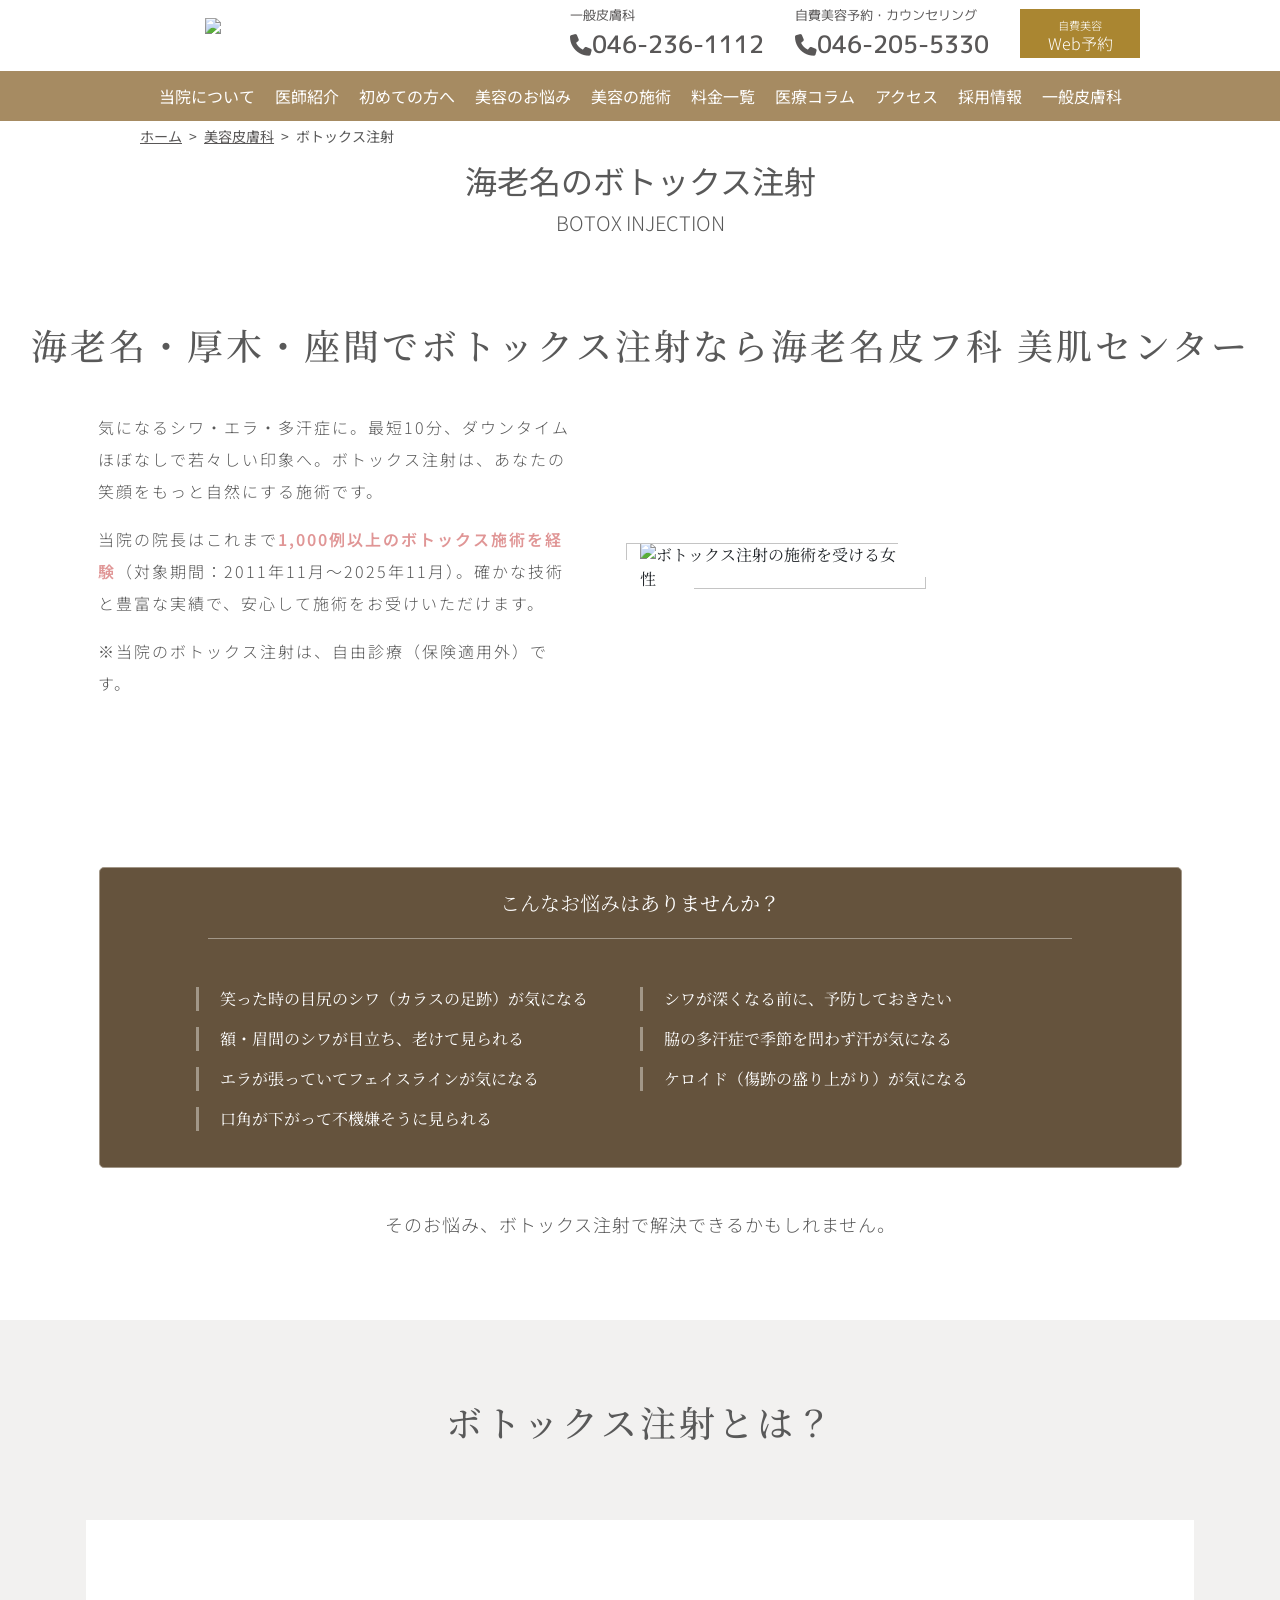
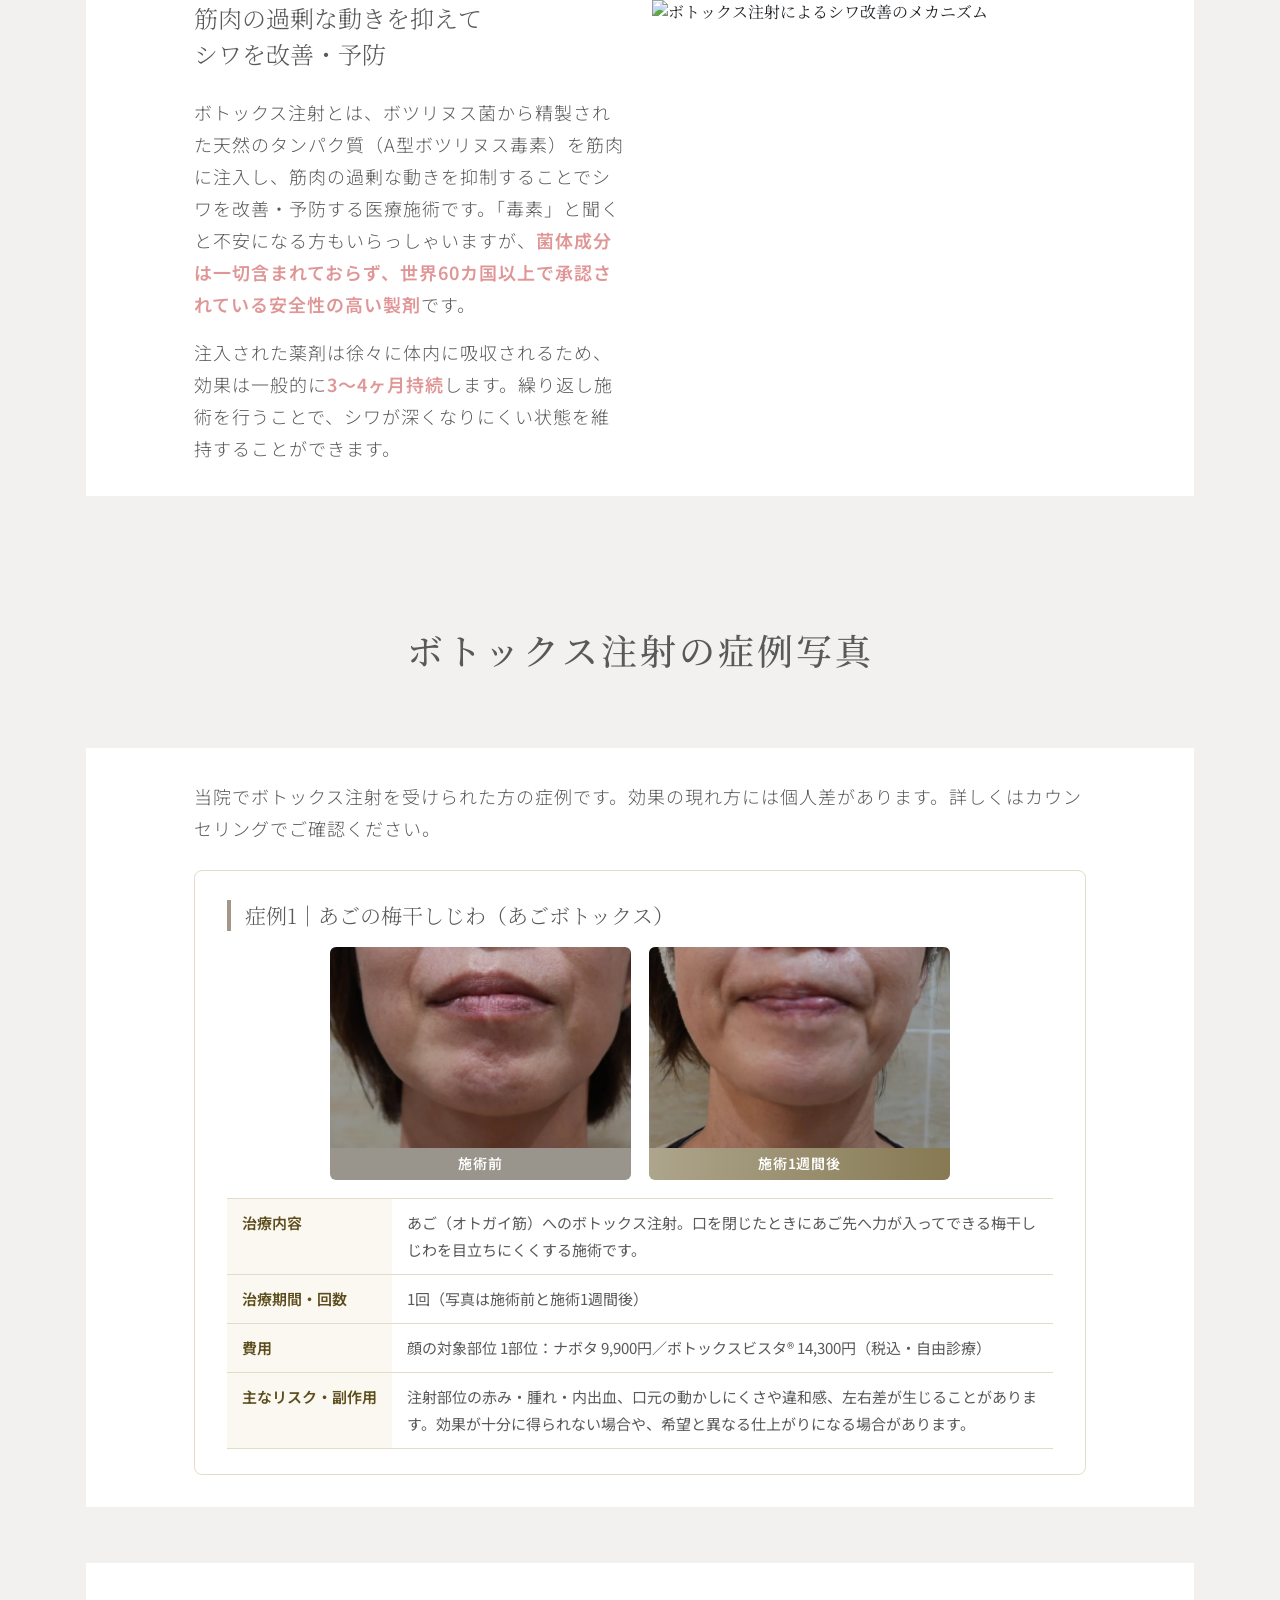
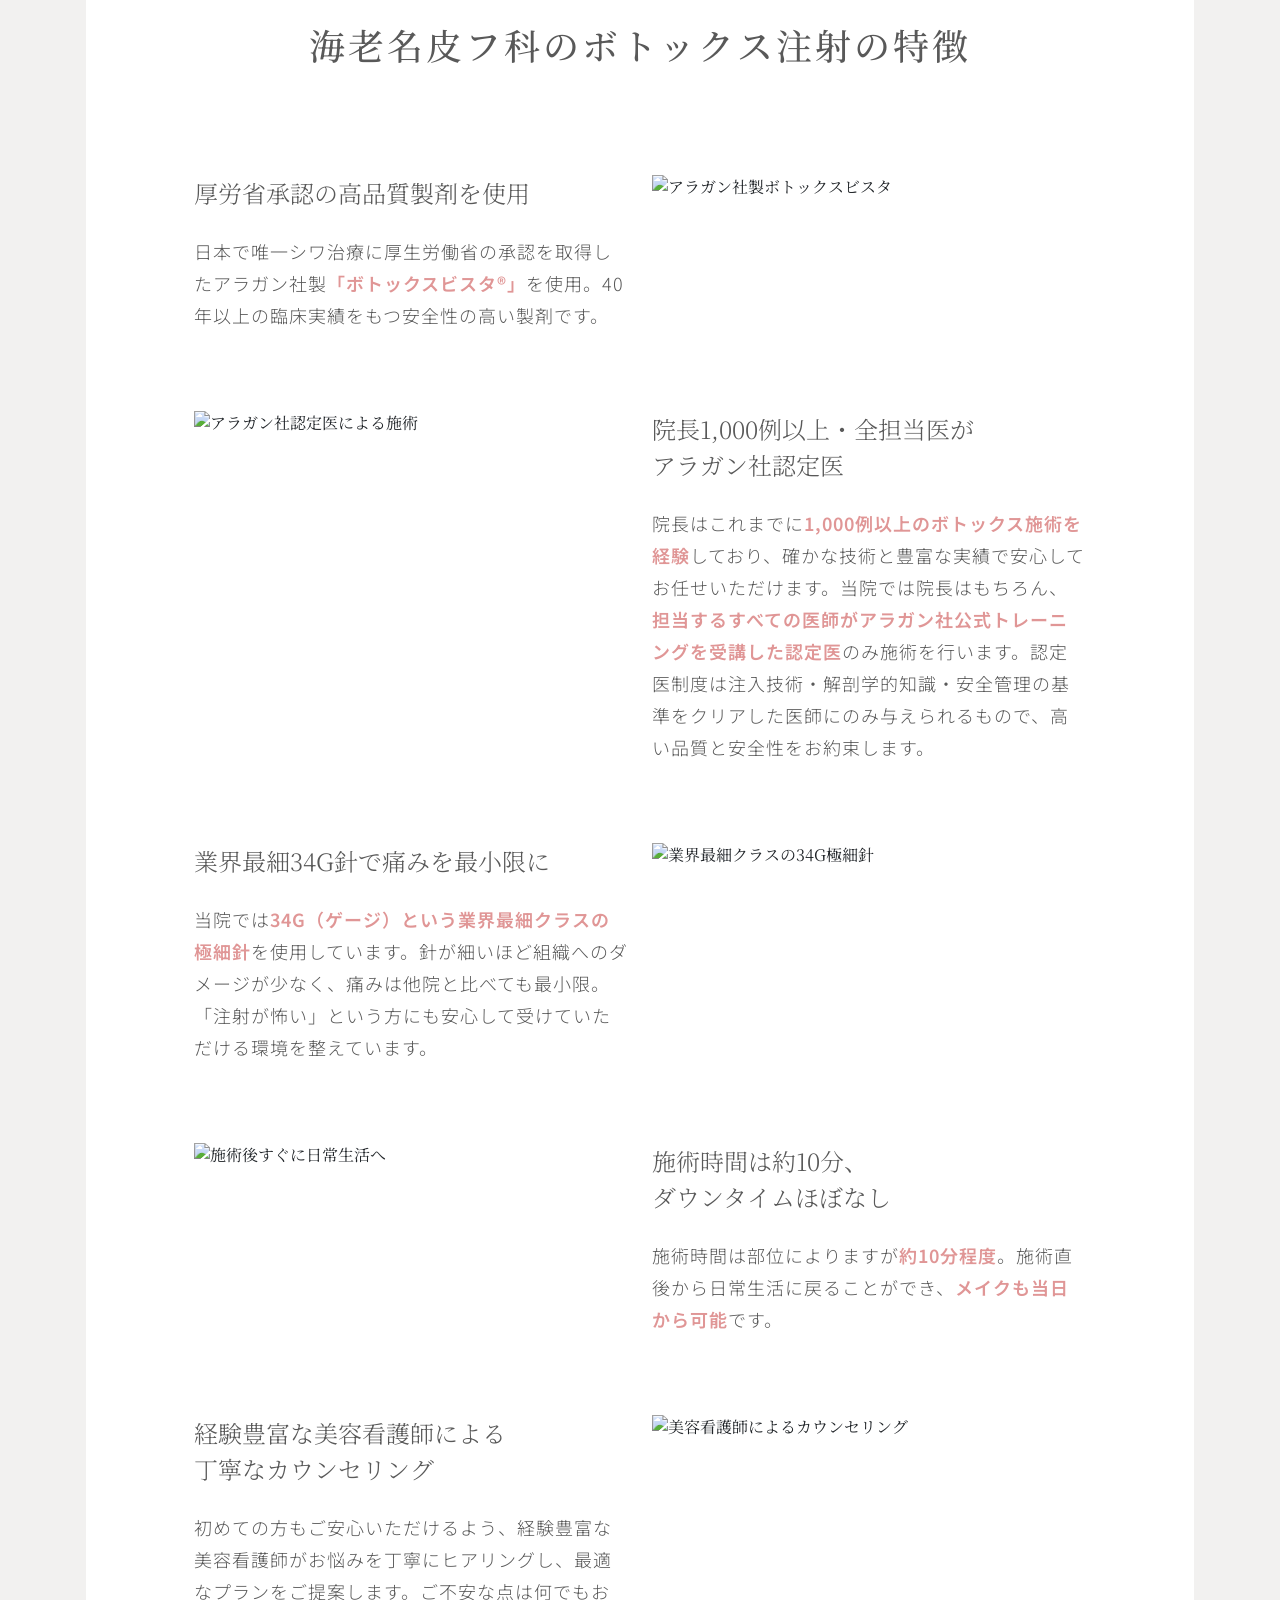
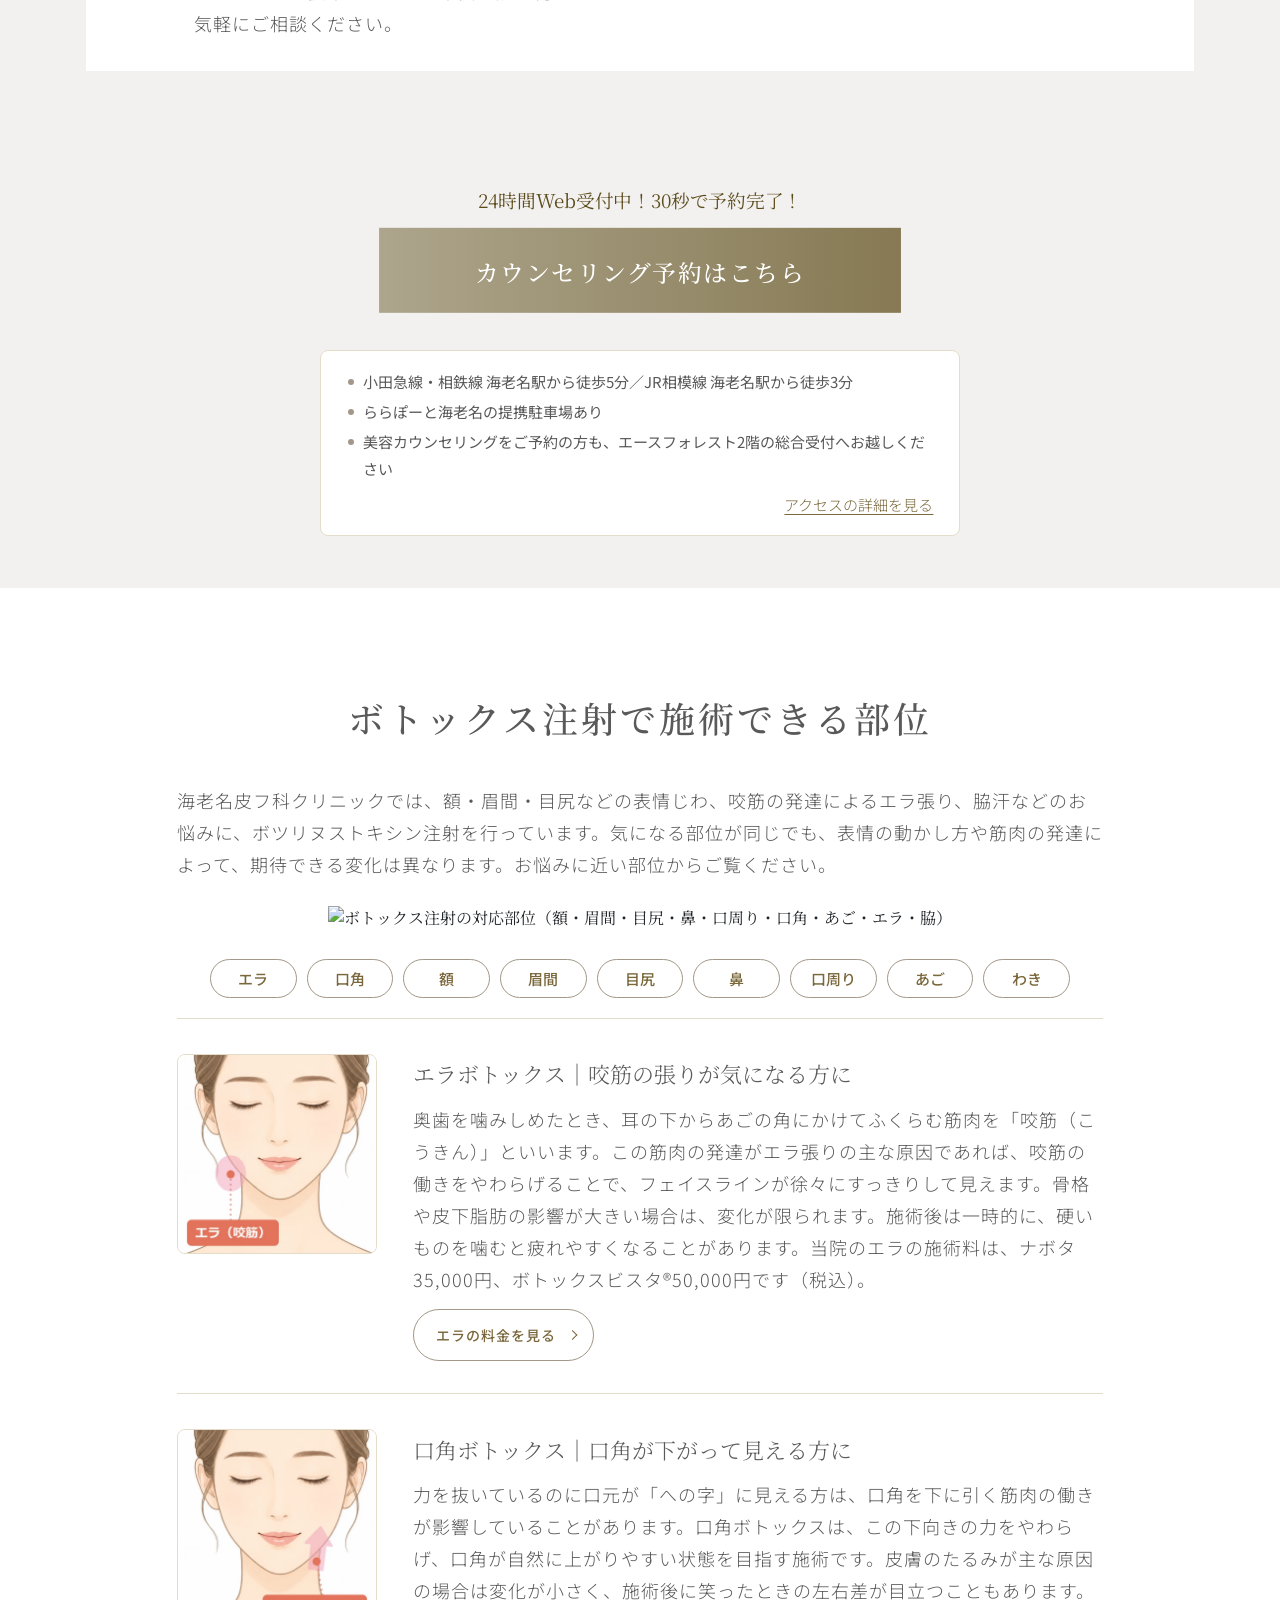
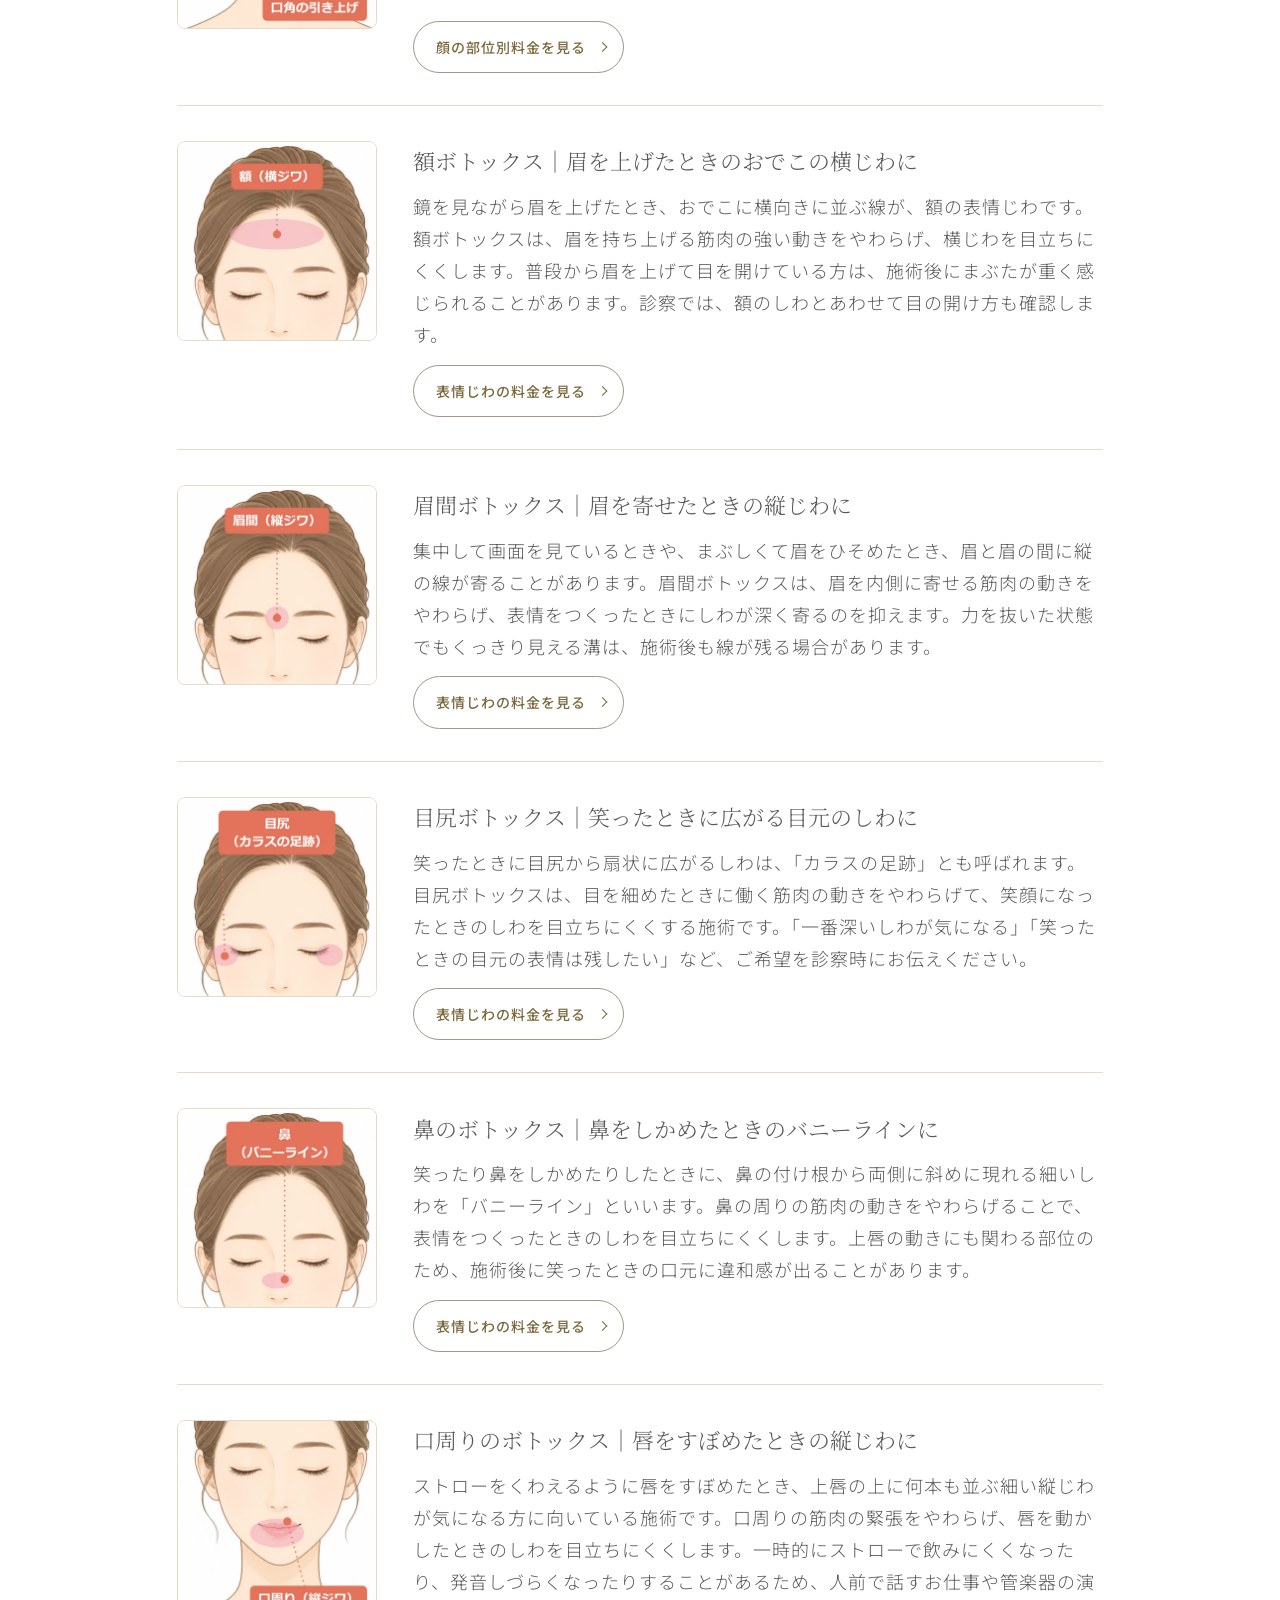
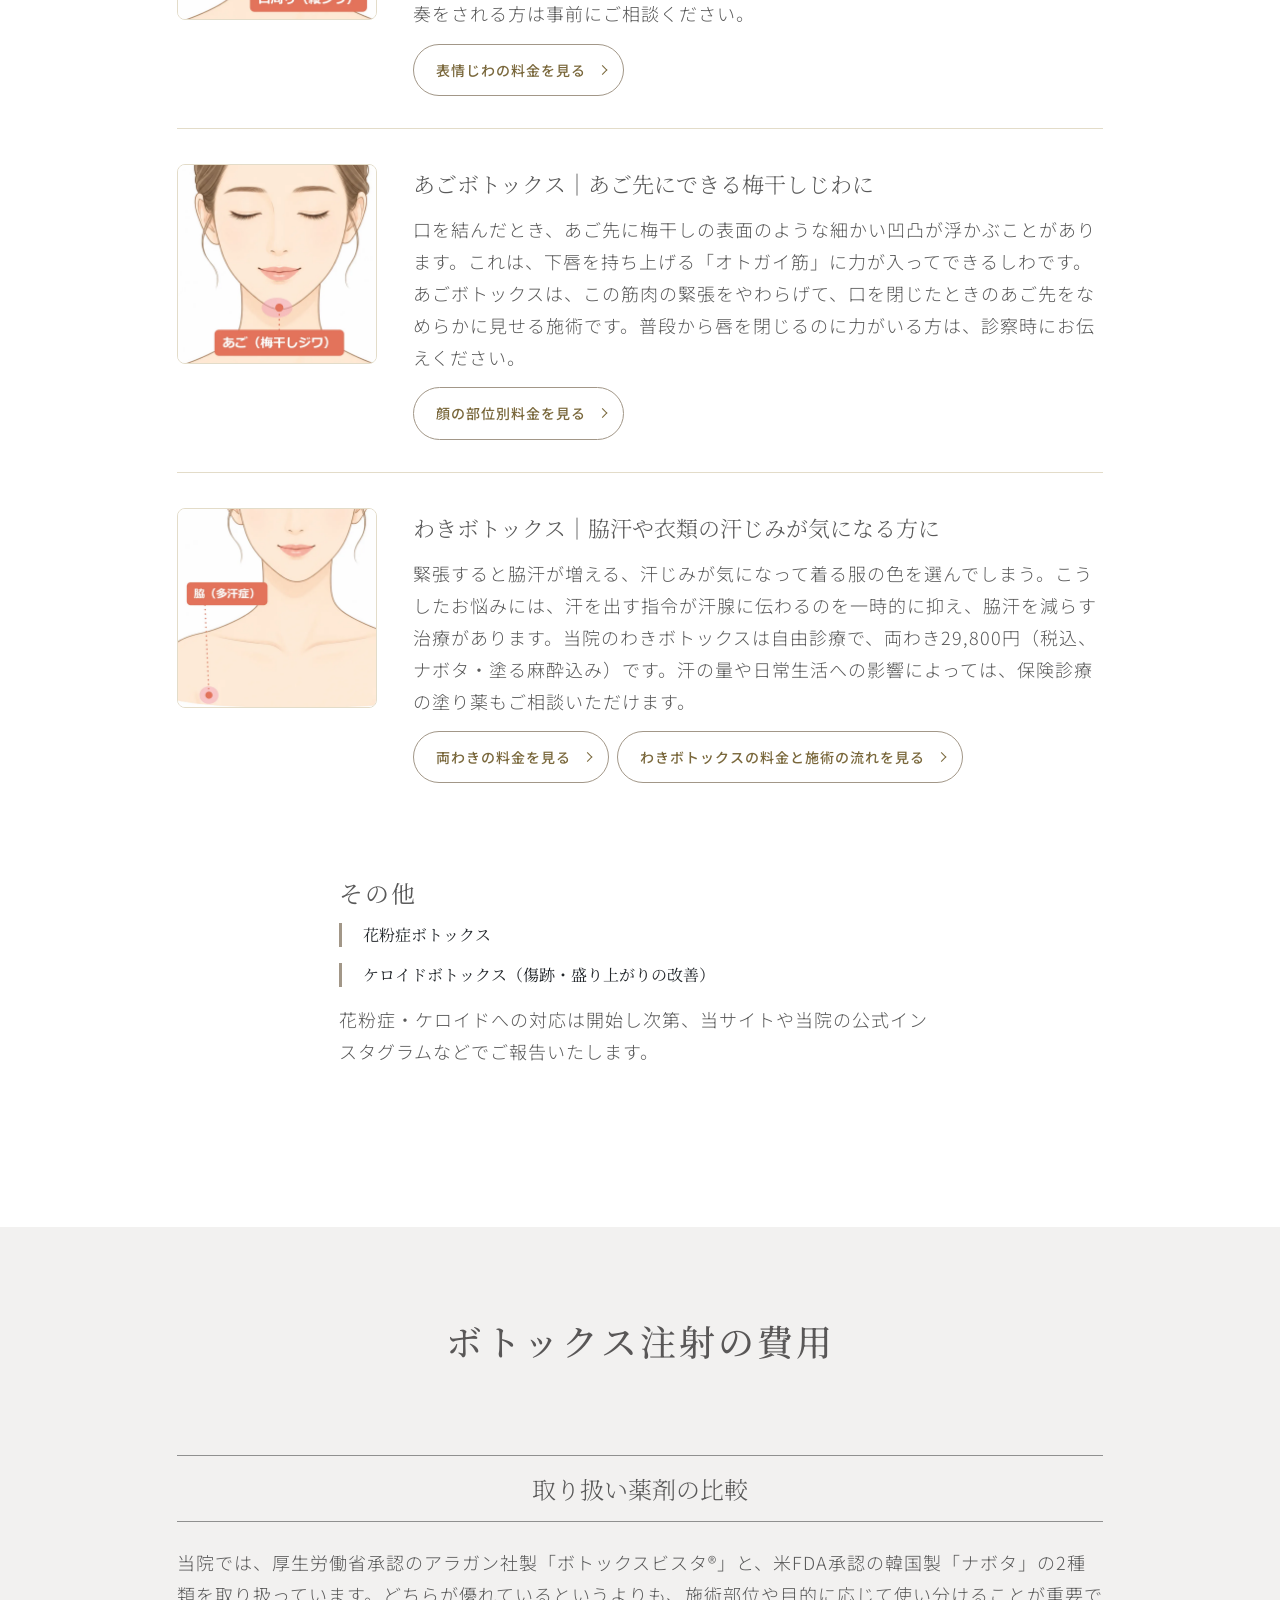
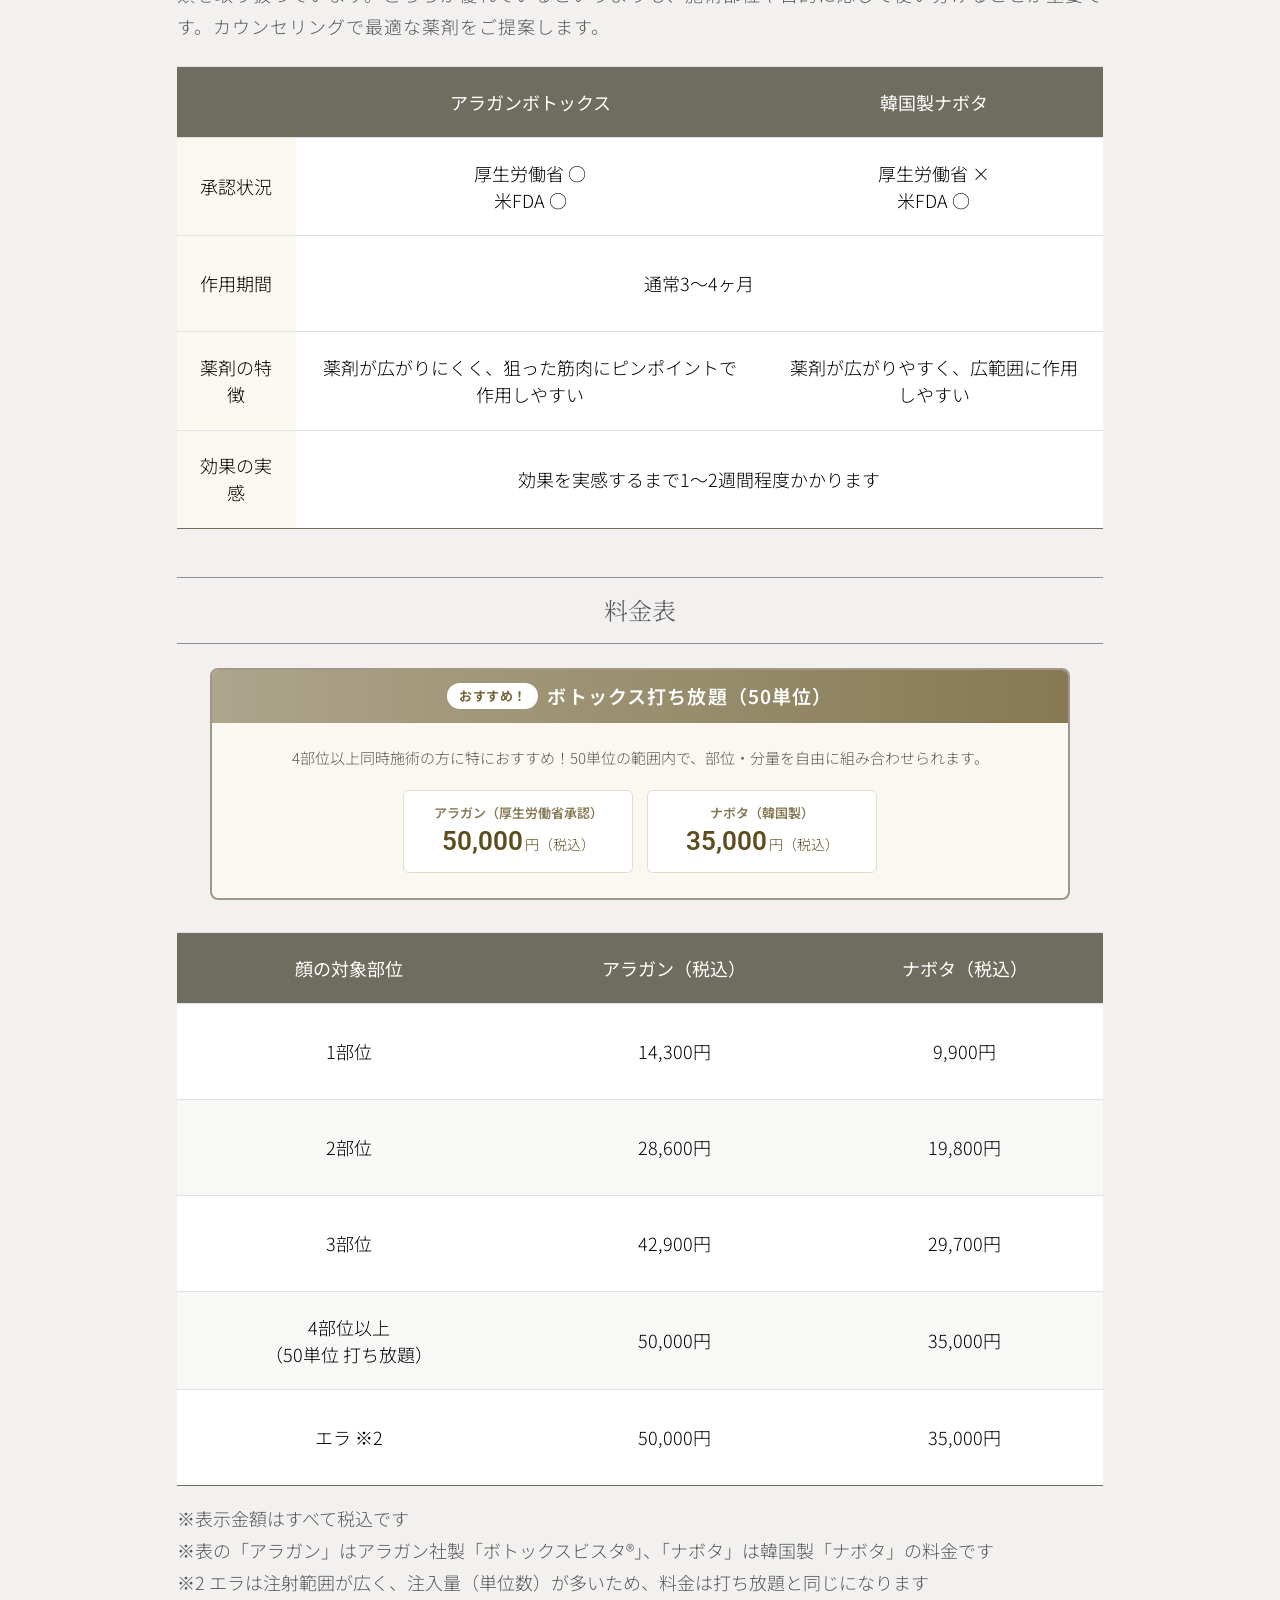
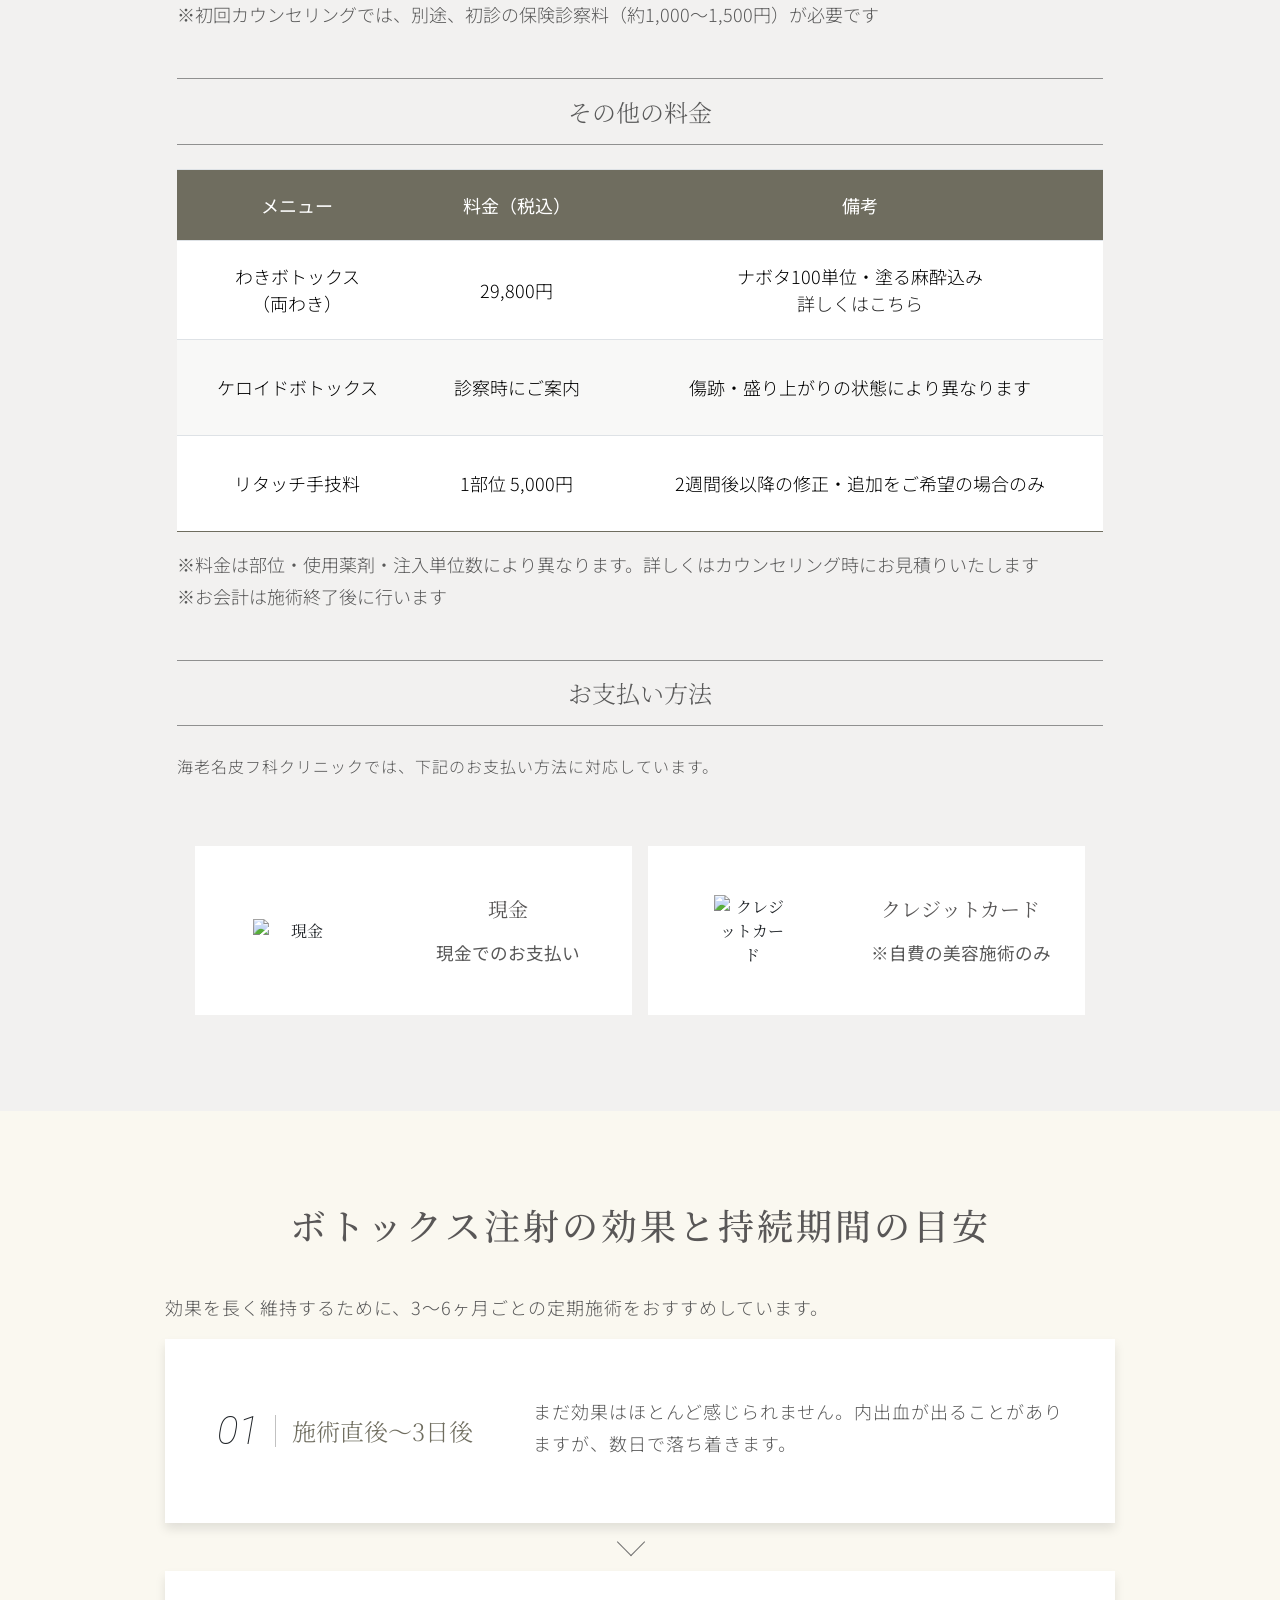
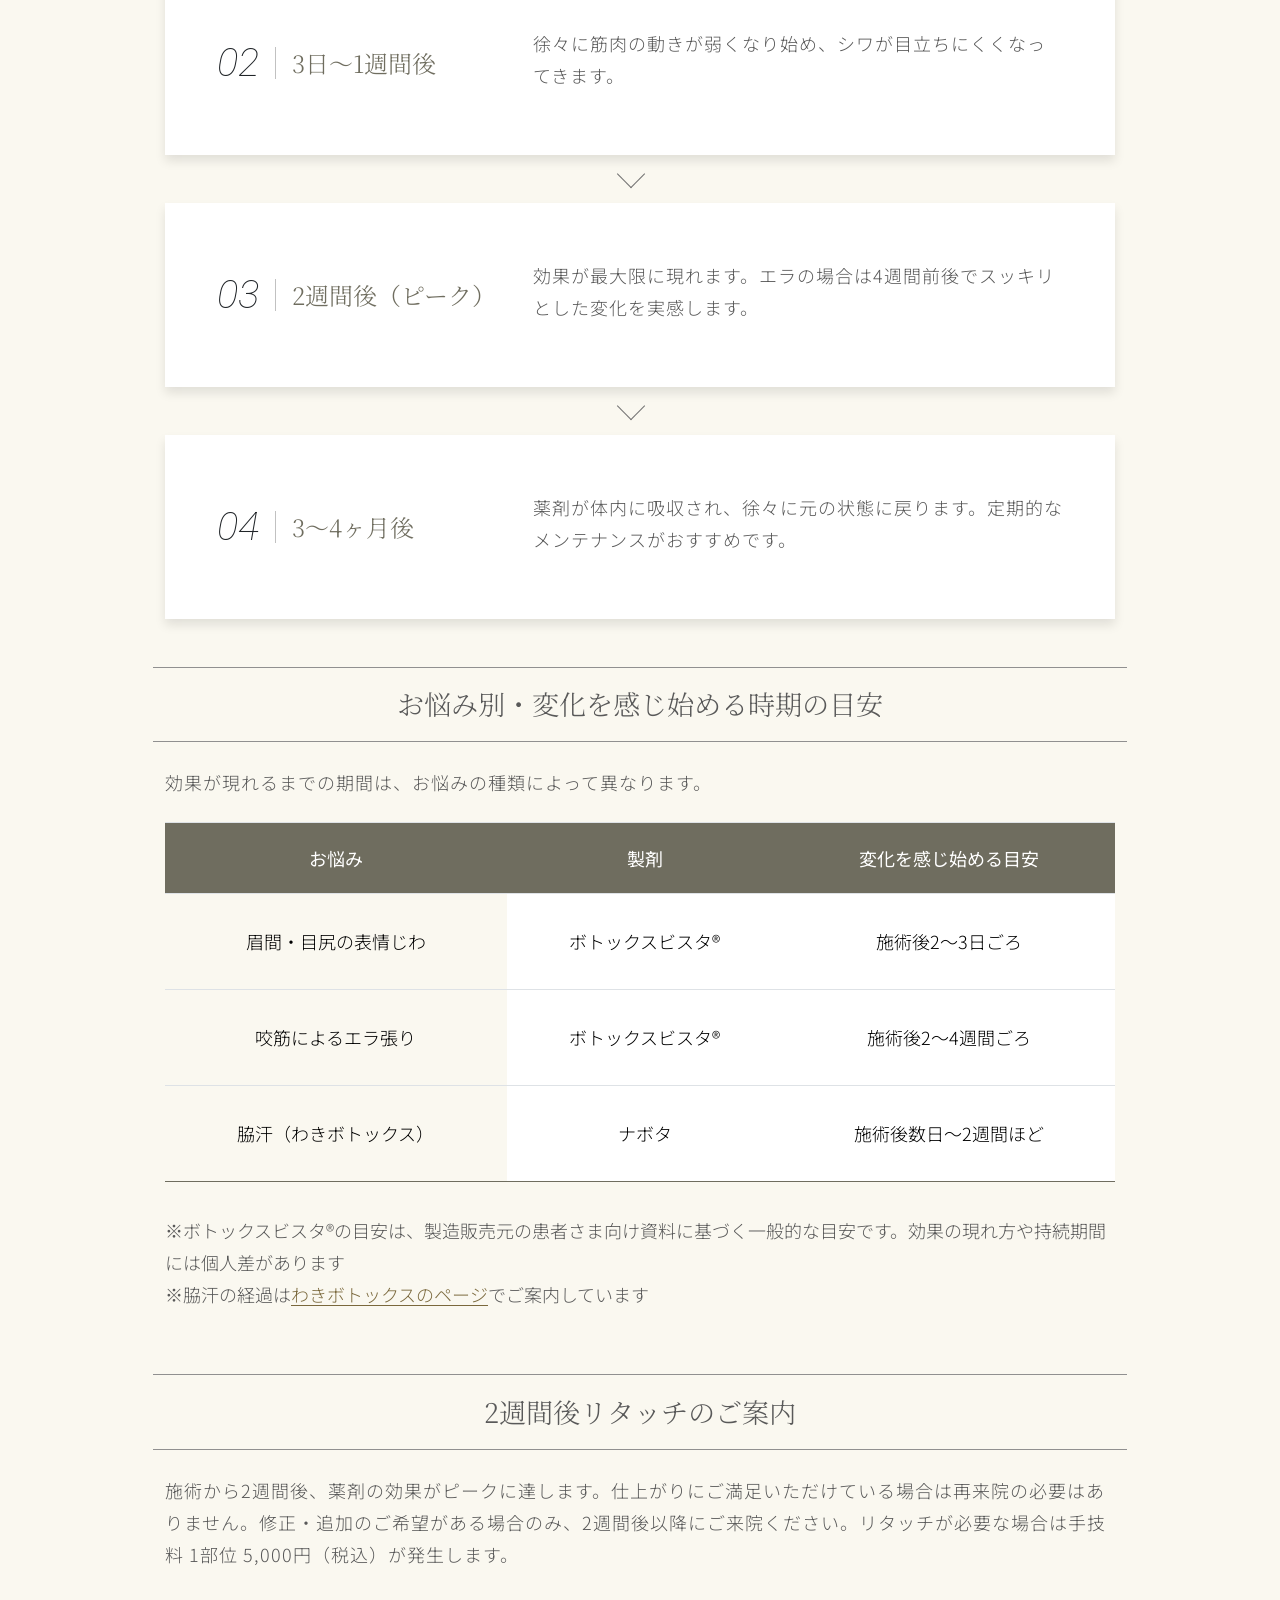
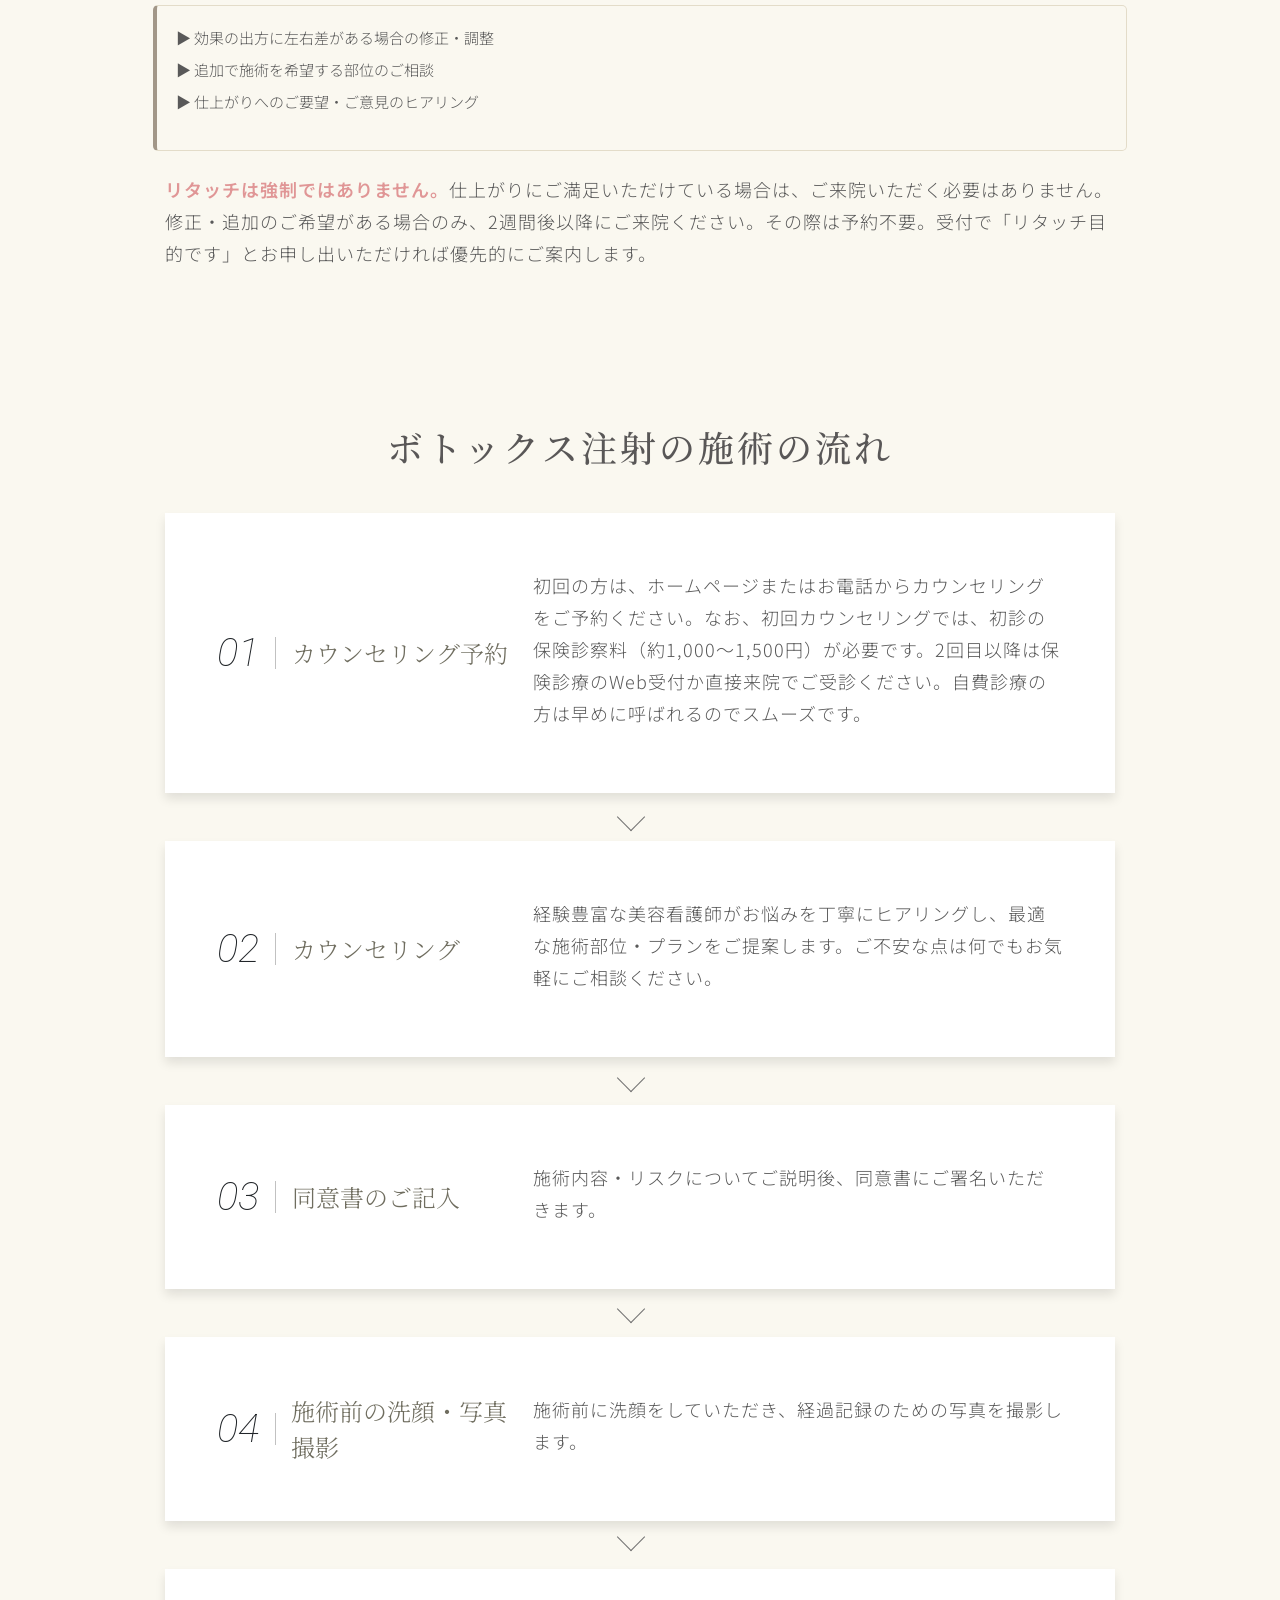
==== index.html @ 22cbbb3a "Shrink case photos to 3/4 on desktop Co-Authored-By: Claude Fable 5.2 <noreply@anthropic.com>" ====
<!DOCTYPE html>
<html lang="ja">
<head>
<meta name="robots" content="noindex, nofollow, noarchive">
<!-- Google Tag Manager -->
<!-- End Google Tag Manager -->
<meta charset="utf-8">



<meta name="viewport" content="width=device-width, initial-scale=1.0">
<style>/* inlined: https://ebinahifu.com/wp-content/themes/ebinahifu_theme2024/css/style.css */
/* reset */
/*body,div,dl,dt,dd,ul,ol,li,h1,h2,h3,h4,h5,h6,pre,form,fieldset,input,textarea,p,blockquote,th,td{margin:0;padding:0;}
address,caption,cite,code,dfn,em,strong,th,var{font-style:normal;}
ul{list-style:none;}
table{border-collapse:collapse;border-spacing:0;}
caption,th{text-align:left;}
q:before,q:after{content:'';}
object,embed{vertical-align:top;}
legend{display:none;}
h1,h2,h3,h4,h5,h6{font-size:100%;}
img,abbr,acronym,fieldset{border:0;}*/

html, body, div, span, object, iframe,
h1, h2, h3, h4, h5, h6, p, blockquote, pre,
abbr, address, cite, code,
del, dfn, em, img, ins, kbd, q, samp,
small, strong, sub, sup, var,
b, i,
dl, dt, dd, ol, ul, li,
fieldset, form, label, legend,
table, caption, tbody, tfoot, thead, tr, th, td,
article, aside, canvas, details, figcaption, figure, 
footer, header, hgroup, menu, nav, section, summary,
time, mark, audio, video {
    margin:0;
    padding:0;
    border:0;
    outline:0;
    font-size:100%;
    vertical-align:baseline;
    background:transparent;
	box-sizing: border-box;
    font-weight: normal;
}

article,aside,details,figcaption,figure,
footer,header,hgroup,menu,nav,section { 
    display:block;
}

nav ul {
    list-style:none;
}

blockquote, q {
    quotes:none;
}

blockquote:before, blockquote:after,
q:before, q:after {
    content:'';
    content:none;
}

a {
    margin:0;
    padding:0;
    font-size:100%;
    vertical-align:baseline;
    background:transparent;
}

/* change colours to suit your needs */
ins {
    background-color:#ff9;
    color:#000;
    text-decoration:none;
}

/* change colours to suit your needs */
mark {
    background-color:#ff9;
    color:#000; 
    font-style:italic;
    font-weight:bold;
}

del {
    text-decoration: line-through;
}

abbr[title], dfn[title] {
    border-bottom:1px dotted;
    cursor:help;
}

table {
    border-collapse:collapse;
    border-spacing:0;
}




input, select {
    vertical-align:middle;
}




body{
  font-family: 'M PLUS 1p', sans-serif;
    -webkit-text-size-adjust: 100%;
    line-height: 1.6;
    font-size: 100%;
  /*  color: #212121;*/
    color: #595757;
    background-color: #ffffff;

}



/* 小さい画面用の設定-------------- */
@media (max-width:767px){
body{
font-size:82%;

}

}
/* -------------end------------- */


ol, ul{
    list-style:none;
}
fieldset, img{
     border:0;
}

caption, th{
    text-align: left;
}
address, caption, cite, code, dfn, em, strong, th, var{
    font-style: normal; 
    font-weight: normal;
}

hr{
	display:none;
}

html {
	margin-bottom:1px;
	height:100%;
}

* {
    box-sizing: border-box;
}

/* line style　------------------------------*/
/* -----------------------------------------*/

a img{
	border-style:none;
}

a:hover {
opacity: 0.7;
  filter: alpha(opacity=70);
  -ms-filter: "alpha(opacity=70)";
}

/* link style ------------------------------*/
/* -----------------------------------------*/
a:link {
	color: #212121;
	text-decoration: none;	
}
a:visited {  color: #212121;
	text-decoration: none;	}


a:active {
	color: #ccc;
	text-decoration: none; 
}

.link_line{
	text-decoration: underline;
}

img, video, object {
	max-width: 100%;
	height: auto;
	vertical-align: bottom;
	border: none;
	-webkit-transition-duration: 0.3s;
	transition-duration: 0.3s;
}


a:active, a:focus,input:active, input:focus{outline:0;}

img{
	width: 100%;
	height: auto;
}

iframe {
    vertical-align: bottom;
}

/* ========================================

    ■ Header■ Keyv

======================================== */
.drawer_menu_point{background-color: #ffffff;
position: sticky;
top: 0;
z-index: 1;
}

.header_flex{display: flex;
justify-content: space-between;
align-items: center;
padding-top: 10px;
padding-bottom: 10px;
width: 98%;
max-width: 1000px;
margin-left: auto;
margin-right: auto;
text-align: center;
background-color: #ffffff;}

.header_flex li:first-child{width: 35%;
margin-right: auto;}

.header_flex li:nth-child(2),
.header_flex li:nth-child(3)
{width: 22%;
margin-right: 5px;
text-align: left;}

.header_flex li:last-child{width: 12%;
/*background-color: #AA8631;
    background-color: #DD5D5D;*/
    background-color: #BA6161;
    color: #ffffff;
    line-height: 1.2;
    padding-top: 5px;
    padding-bottom: 5px;
    display: flex;
    justify-content: center;
    align-items: stretch;}

#beautypage .header_flex li:last-child{
background-color: #AA8631;
}


.header_flex li a:last-child{display: block;
    color: #ffffff;
}

.header_tel{
font-size: 150%;
font-weight: 500;}

.header_tel:before {
font-family: "Font Awesome 5 Free";
font-weight: 900;
content: "\f095";
font-size: 90%;

}


/* 小さい画面用の設定-------------- */
@media (max-width:767px){
.header_flex {
   width: 100%;
    position: fixed;
    top: 0;
    left: 0;
    right: 0;
    z-index: 1000; /* 必要に応じて調整してください */
    background-color: #fff; /* ヘッダーの背景色を設定して、下のコンテンツが透けないようにします */

}

    
#top .header_flex{display: none;}
/*#beautypage .header_flex{display: none;}*/
    
#medical_inside .header_flex li:nth-child(2),
#medical_inside .header_flex li:nth-child(3)
{display: none;}
    
#medical_inside .header_flex li:last-child{display: none;}
    
#medical_inside .header_flex li:first-child{width: 66%;
    padding-left: 10px;}
    
#beautypage .header_flex li:nth-child(2),
#beautypage .header_flex li:nth-child(3)
{display: none;}
    
#beautypage .header_flex li:last-child{display: none;}
    
#beautypage .header_flex li:first-child{width: 66%;
     padding-left: 10px;
}

}
/* -------------end------------- */





/* 小さい画面用の設定-------------- */
@media (max-width:767px){
.bihada_site{
font-size: 88%;}
    
.bihada_site_contents{
margin-left: 10px;
width: 63%;
border-top: 1px solid #cccccc;
padding-top: 2.5px;
text-align: center;
font-family: "Noto Serif JP", serif;
font-optical-sizing: auto;
font-weight: 400;
font-style: normal;
}
}
/* -------------end------------- */

/* 大きい画面用の設定-------------- */
@media (min-width:768px){
.bihada_site{
display: none;
}
	}
/* -------------end------------- */

/************メインビジュアル************/
.main_wrap {
position: relative;
}

.main_flex{
    position: absolute;
    top: 50%;
    left: 50%;
    transform: translateY(-50%) translateX(-50%);
  -webkit- transform: translateY(-50%) translateX(-50%);
    width: 50%;
    text-align: center;
    display: flex;
    flex-wrap: wrap;
    padding-top: 35px;
    padding-right: 45px;
    padding-left: 45px;
    padding-bottom: 35px;
    background-color: rgba(255,255,255,0.90);
    box-sizing: border-box;
    vertical-align: middle;
}

.main_flex_btn{display: flex;
justify-content: space-between;
width: 100%;

}

.main_flex_btn div{width: 48%;
padding-top: 10px;
padding-bottom: 10px;
color: #ffffff;
border-radius: 24px;
}


.main_flex_btn > div:first-child{
background-color: #E09696;

}

.main_flex_btn > div:last-child{
background-color: #a68b62;

}

.main_flex_btn div a
{display: block;
color: #ffffff;
}

.main_flex_logo{
margin-bottom: 10px;
padding-left: 10%;
padding-right: 10%;
}

.main_flex_txt{
margin-left: auto;
    margin-right: auto;
text-align: center;
    font-size: 88%;
    margin-bottom: 30px;

}

/* 小さい画面用の設定-------------- */
@media (max-width:767px){
.main_flex{
    width: 87%;
    padding-top: 15px;
    padding-right: 25px;
    padding-left: 25px;
    padding-bottom: 15px;
    
}
    
.main_flex_btn div{width: 49%;
padding-top: 5px;
padding-bottom: 5px;
border-radius: 14px;
font-size: 94%;}
    
.main_flex_btn div a i {
/*    position: relative;
    top: .25px;*/ /* アイコンを1px下に移動 */
}


 
.main_flex_logo{
margin-bottom: 5px;
    padding-left: 0px;
    padding-right: 0px;
}
    

.main_flex_txt{
font-size: 75%;
 margin-bottom: 10px;
}
}
/* -------------end------------- */


/************美容メインビジュアル************/
.main_wrap_b {
    width: 80%;
    max-width: 1400px;
    margin-left: auto;
    margin-right: auto;
    margin-top: 50px;
}

/* 小さい画面用の設定-------------- */
@media (max-width:767px){
.main_wrap_b {
    width: 100%;
    max-width: 1400px;
    margin-left: auto;
    margin-right: auto;
    margin-top: 0px;
    
}

}
/* -------------end------------- */

/*================================================
 * グロナビ固定
 ================================================*/

/*.nav_fixed {
position:fixed;
top:0;
left:0;
z-index: 10000;}*/


/* ========================================

    ■ common_item

======================================== */
.contents{width: 98%;
max-width: 1000px;
margin-left: auto;
margin-right: auto;
word-wrap: break-word;
overflow-wrap: break-word;}



/* 小さい画面用の設定-------------- */
@media (max-width:767px){
.contents{width: 90%;}
}
/* -------------end------------- */

/*================================================
 * 共通見出し
 ================================================*/
.con_title {
text-align: center;
font-size: 188%;
font-family: 'M PLUS 1p', sans-serif; 
/*color: #AA8631; */
color: #595757;
width: 100%;
}

.con_title::after {
text-align: center;
margin-bottom: 20px;
line-height: 1.2;
font-weight: 400;
display: block;
content: attr(data-label);
text-align: center;
font-size: 60%;
color: rgba(89,87,87,0.60); 
 
font-family: "Arsenal", sans-serif; 
}

.inside_title_wrap > .con_title::after {
margin-bottom: 0px;
}


/*.con_title_topout{
position: absolute;
top: 1em;
transform: translateY(-50%);
left: 50%;
transform: translateY(-50%) translateX(-50%);
-webkit- transform: translateY(-50%) translateX(-50%);
}*/

.con_title_lp{position: absolute;
top: .5em;
transform: translateY(-50%);
left: 50%;
transform: translateY(-50%) translateX(-50%);
-webkit- transform: translateY(-50%) translateX(-50%);
margin-bottom: 0px;}


.con_title_s {
color: #E09696;
 font-size: 163%;   
margin-bottom: 20px;
line-height: 1.4;
}

.con_title_s_b {
color: #a68b62;
}

.con_title_s_c {
color: #0094B2;
}

.con_title_s::after {
display: block;
content: attr(data-label);
font-size: 60%;
font-family: "Arsenal", sans-serif;
font-weight: 400;
color: rgba(89,87,87,0.80); 

}



.con_title_ss {
color: #AA8631;
 font-size: 125%;   
line-height: 1.4;
}

.con_title_ss_gray {
    Color: #595757;
}

.con_title_ss::after {
display: block;
content: attr(data-label);
font-size: 60%;
font-family: "Arsenal", sans-serif;
font-weight: 400;
color: rgba(89,87,87,0.80); 

}


.con_title_lp_recruit::after {
margin-bottom: 10px;
}


.con_lead{margin-bottom: 20px;
font-size: 113%;
color: #E09696;}

.con_lead_b{
color: #a68b62;}


/* 小さい画面用の設定-------------- */
@media (max-width:767px){
.con_title {
font-size: 163%;
}
    
.con_title::after {
margin-bottom: 10px;
}
    
.con_title_promise::after {
margin-bottom: 15px;
}
    
 .con_title_s {
margin-bottom: 10px;
line-height: 1.2;
}

.con_lead{margin-bottom: 10px;
}
    
    .con_title_lp{
font-size: 150%;}

}
/* -------------end------------- */

/* common_txt-------------- */
.common_txt{margin-bottom: 20px;}



/* bt_more ------------------------------*/
.bt_more{
padding: 10px;
width: 9em;
margin-left: auto;
margin-right: 0;
display: block;
/*background-color: #AA8631;*/
background-color: #a68b62;
position: relative;
font-size: 100%;
font-weight: 500;
font-size: 88%;
border-radius: 3px;
}

.bt_more_pk{
background-color: #E09696;
}

.bt_more_bk{
background-color: #595757;
}

.bt_more:after {
font-family: "Font Awesome 5 Free";
font-weight: 900;
content: "\f105";
position: absolute;
top: 50%;
right: 10px;
margin-top: -12px;
color: #ffffff;
}

.bt_more a{
display: block;
color: #ffffff;
}


/* 小さい画面用の設定-------------- */
@media (max-width:767px){
.bt_more{
margin-left: auto;
margin-right: 0;
    }
    
    
.bt_more:after {
margin-top: -8px;
}

}
/* -------------end------------- */


/* ========================================

    ■ con1

======================================== */

.con1_outside{
padding-top: 50px;
padding-bottom: 50px;
    }



/* 大きい画面用の設定-------------- */
@media (min-width:768px){
	
.con1_copy_contents{
	max-width: 1280px;
	}
	
	
.con1_copy{
display: flex;
justify-content: center;
margin-bottom: 50px;
font-size: 163%;
line-height: 1.0;}

.con1_copy li{
font-family: "Klee One", cursive;
font-weight: 400;
color: #E09696;
}

.con1_copy_b li{
color: #a68b62;
}


.con1_copy li:after{content:"|";
	padding-right: 20px;
	padding-left: 20px;}

.con1_copy li:last-child::after{content:"";
	padding-right: 0px;
	padding-left: 0px;}
    
.con1_copy_annotation{font-size: 11px;
    line-height: 2.0;}
    
	}
/* -------------end------------- */

.con1_news_title_wrap{position: relative;}

.con1_news_title_btn{position: absolute;
top:7px;
right: 0;}




/* 小さい画面用の設定-------------- */
@media (max-width:767px){
.con1_outside{
padding-top: 30px;
padding-bottom: 30px;
    }
    
.con1_outside_top{
padding-top: 25px;
padding-bottom: 30px;
    }
    


.con1_copy {
margin-bottom: 30px;
font-size: 163%;
text-align: left; /* テキストを左揃え */
    width: 87%;
    padding-left: 30px;
    
}

.con1_copy li {
font-family: "Noto Serif JP", serif;
font-optical-sizing: auto;
font-weight: 400;
font-style: normal;
line-height: 1.4;
    
}
    


/*    .con1_copy_marker{
  background: linear-gradient(transparent 75%, rgba(224,150,150,0.50) 25%);
}*/
    
.con1_copy_marker {
  background: linear-gradient(to bottom, 
    transparent 75%, 
    rgba(224, 150, 150, 0.50) 75%, 
    rgba(224, 150, 150, 0.50) 92.5%, 
    transparent 92.5%, 
    transparent 100%
  );
}



    
    
.con1_copy_num {
font-weight: 600;
font-size: 120%;
}
    
.con1_copy_annotation{font-size: 11px;}
    
}
/* -------------end------------- */




/* news_dl-------------- */

.news_dl {
margin-bottom: 30px;
}

.news_dl dt {
	clear: left;
	float: left;
	width: 7em;
    padding-left: 1em;
}

.news_dl dd {
	padding-left: 8em;
    padding-right: 1em;
	margin-bottom: 5px;
	padding-bottom: 5px;
	border-bottom-width: 1px;
	border-bottom-style: dashed;
	border-bottom-color: #CCC;
    position: relative;}

.news_dl dd a{
	color: #595757;
}

.news_dl dd::after{font-family: "Font Awesome 5 Free";
  content: "\f105";
    font-weight: 900;
    position: absolute;
  top: 50%;
  right: 10px;
  margin-top: -16px;
    
 }

/* 小さい画面用の設定-------------- */
@media (max-width:767px){
.news_dl dt {
	clear: none;
	float: none;
	width: 100%;
    padding-left: .5em;
}

.news_dl dd {
	padding-left: .5em;
}
}
/* -------------end------------- */






/* バナー　-------------- */
.con1_bnr {
display: flex;
justify-content: center;
gap: 1.3%; /* 要素間の余白を2%に設定 */
}

.con1_bnr li {
width: 24%; /* 各要素の幅を32%に設定 */}

/* 大きい画面用の設定-------------- */
@media (min-width:768px){
    
.con1_bnr_3rows {
    display: flex;
    justify-content: center;
    gap: 1.3%; /* 要素間の余白 */
    flex-wrap: wrap;
    width: 76%;
    margin-left: auto;
    margin-right: auto;
}

.con1_bnr_3rows li {
    width: 32%; /* 3つで改行するように幅を調整 */
}
    
    .con1_bnr_3rows li:nth-child(-n+3) {
  margin-bottom: 10px;
}
    
	}
/* -------------end------------- */


/* 小さい画面用の設定-------------- */
@media (max-width:767px){
.con1_bnr{flex-wrap: wrap;
justify-content: space-between;}
    
.con1_bnr li{width: 49%;
 margin-bottom: 10px;}
}
/* -------------end------------- */



/* ========================================

    ■ con2

======================================== */

.con2_outside{
background-color: rgba(207,190,167,0.20);
padding-top: 50px;
padding-bottom: 50px;}


/* .con2_flex_box-------------- */

/*.con2_flex_box{display: flex;
justify-content: space-between;
margin-bottom: 20px;}

.con2_flex_box > li:first-child{width: 58%;}
.con2_flex_box > li:last-child{width: 38%;}*/


/* 小さい画面用の設定-------------- */
@media (max-width:767px){
.con2_outside{
padding-top: 30px;
padding-bottom: 30px;
    }
    
.con2_title{
width: 80%;
}
    
/*.con2_flex_box > li:first-child{width: 62%;}
.con2_flex_box > li:last-child{width: 34%;
    display: flex;
    justify-content: center;
    align-items: center;}*/
}
/* -------------end------------- */

.con2_list{display: flex;
justify-content: space-between;
flex-wrap: wrap;}

.con2_list li{
    width: 49%;
    position: relative;
    background-color: #E09696;
    font-size: 88%;
    padding-top: 5px;
    padding-right: 3px;
    padding-left: 5px;
    padding-bottom: 5px;
    margin-bottom: 5px;
}

.con2_list_b li{
background-color: rgba(89,87,87,0.50);
}

.con2_list li a{
color: #ffffff;
display: block;}


.con2_list li:after {
font-family: "Font Awesome 5 Free";
font-weight: 900;
content: "\f105";
position: absolute;
top: 50%;
right: 5px;
margin-top: -12px;
color: #ffffff;
}

/*.con2_list_b li:after {
color: #595757;
}*/

/* 小さい画面用の設定-------------- */
@media (max-width:767px){
.con2_list li{
    width: 100%;
    
    padding-top: 10px;
    padding-right: 10px;
    padding-left: 10px;
    padding-bottom: 10px;
    margin-bottom: 10px;
}

}
/* -------------end------------- */


.con2_case_title {
    display: flex;
    align-items: center;
    color: #E09696;
    font-size: 138%;
    margin-bottom: 20px;
}

.con2_case_title_b {
color: #a68b62;
}

.con2_case_title_c{
color: #0094B2;
}

.con2_case_title:before,
.con2_case_title:after {
    content: "";
    height: 2px;
    flex-grow: 1;
    background-color: rgba(224,150,150,0.20);
}

.con2_case_title_b:before,
.con2_case_title_b:after {
background-color: rgba(166, 139, 98,0.40);
}

.con2_case_title_c:before,
.con2_case_title_c:after {
background-color: rgba(0, 148, 178,0.40);
}

.con2_case_title:before {
    margin-right: 1rem;
}

.con2_case_title:after {
    margin-left: 1rem;
}
    

.con2_case_flex{display: flex;
justify-content: space-between;
flex-wrap: wrap;
font-size: 107%;}

.con2_case_flex::before{
  content:"";
  display: block;
  width:24%;
  order:1;
}
.con2_case_flex::after{
  content:"";
  display: block;
  width:24%;
}

.con2_case_flex li{
    width: 24%;
    padding-top: 10px;
    padding-right: 5px;
    padding-left: 5px;
    padding-bottom: 10px;
    margin-bottom: 10px;
    border: 1px solid #E09696;
    text-align: center;
    background-color: rgba(255,255,255,0.80);
}

.con2_case_flex_b li{
border: 1px solid #a68b62;
}

.con2_case_flex_c li{
border: 1px solid #0094B2;
}


.con2_case_flex li a{display: block;
color: #E09696;
}

.con2_case_flex_b li a{
    color: #a68b62;
}

.con2_case_flex_c li a{
color: #0094B2;
}

/* 小さい画面用の設定-------------- */
@media (max-width:767px){
    
.con2_case_title{margin-bottom: 10px;
    }
    
.con2_case_flex{
font-size: 107%;}
    

.con2_case_flex li{
    width: 48%;
    padding-top: 15px;
    padding-right: 5px;
    padding-left: 5px;
    padding-bottom: 15px;
    
}
    


}
/* -------------end------------- */


/*================================================
 * wide_flex_box
 ================================================*/

.wide_flex_box{
    display: flex;
    justify-content: space-between;
    align-items: center;
   }

.wide_flex_box_r{
    flex-direction: row-reverse;
   }

.wide_flex_box >li:first-child{
width: 50%;
max-width: 500px;
margin-right: 0;
margin-left: auto;
padding-right: 50px;
box-sizing: border-box;
}

.wide_flex_box_r >li:first-child{
width: 50%;
max-width: 500px;
margin-right: auto;
margin-left: 0;
padding-left: 50px;
padding-right: 0px;
box-sizing: border-box;
   }

.wide_flex_box >li:last-child{
width: 50%;}

.wide_flex_box_r >li:last-child{
width: 50%;


}

/* 小さい画面用の設定-------------- */
@media (max-width:767px){
.wide_flex_box{
    flex-wrap: wrap;}


.wide_flex_box >li:first-child{
    padding-right: 0px;
    width: 90%;
    margin-left: auto;
    margin-right: auto;
    margin-bottom: 20px;
}

.wide_flex_box_r >li:first-child{
    width: 90%;
    margin-right: auto;
    margin-left: auto;
    padding-left: 0px;
   }


.wide_flex_box >li:last-child{
    width: 95%;
    margin-right: 0;
    margin-left: auto;

}
    
.wide_flex_box_r >li:last-child{
    width: 95%;
    margin-right: auto;
    margin-left: 0;

}

}
/* -------------end------------- */



/* ========================================

    ■ con3

======================================== */

.con3_outside{
background-color: #ffffff;
	padding-top: 50px;
    padding-bottom: 50px;
	/*background: linear-gradient(90deg, #ffffff 0%, #ffffff 60%, #EEEEEF 60%, #EEEEEF 100%);*/
  display: flex;
  justify-content: center;
  align-items: center;
  width: 100%;}


/* con3_flex ------------------------------*/

.con3_flex {
display: flex;
justify-content: space-between;
align-items: center;}

.con3_flex > li {
width: 48%;
}

.con3_flex > li:last-child img{
width: 60%;
}


/* 小さい画面用の設定-------------- */
@media (max-width:767px){
.con3_outside{

	padding-top: 30px;
    padding-bottom: 30px;
}
    
.con3_flex {
flex-wrap: wrap;
    flex-direction: column-reverse;}
    
.con3_flex > li:first-child {
width: 100%;
margin-bottom: 20px;
}
    
.con3_flex > li:last-child{
width: 60%;
margin-left: auto;
margin-right: auto;
margin-bottom: 10px;   
}

.con3_flex > li:last-child img{
width: 100%;
}
    


}
/* -------------end------------- */

/* ========================================

    ■ con3

======================================== */

.con3_2_outside{
	margin-bottom: 50px;}

/* 小さい画面用の設定-------------- */
@media (max-width:767px){
.con3_2_outside{
	margin-bottom: 30px;

}

}
/* -------------end------------- */





/* ========================================

    ■ con4

======================================== */

.con4_outside{
background-color: rgba(207,190,167,0.20);
padding-top: 70px;
padding-bottom: 70px;}

.con4_flex_box {
  display: flex;
  justify-content: center;
  gap: 2%; /* 要素間の余白を2%に設定 */
}

.con4_flex_box li {
  width: 32%; /* 各要素の幅を32%に設定 */
    text-align: center;
}

.con4_flex_box li img{margin-bottom: 5px;}





/* 小さい画面用の設定-------------- */
@media (max-width:767px){
.con4_outside{
    padding-top: 50px;
    padding-bottom: 50px;
    }
    
.con4_flex_box{flex-wrap: wrap;
    justify-content: space-between;}
    
.con4_flex_box li{width: 48%;}
    
.con4_flex_box_3 li:last-child{margin-top: 20px;}


}
/* -------------end------------- */

/* ========================================

    ■ con5

======================================== */



.con5_outside {
    width: 100%;
    background-repeat: no-repeat;
    background-position: center center;
    background-image: url(https://ebinahifu.com/wp-content/themes/ebinahifu_theme2024/img/index_img/con5_bg.png);
    background-attachment: fixed; /* パララックス効果 */
    background-size: cover;
    -webkit-background-size: cover;
    text-align: center;
    padding-top: 150px;
    padding-bottom: 150px;
}

#beautypage .con5_outside {
    background-image: url(https://ebinahifu.com/wp-content/themes/ebinahifu_theme2024/img/index_img/con5_bg_b.png);
}

/* 小さい画面用の設定-------------- */
@media (max-width: 767px) {
    .con5_outside {
        background-image: url(https://ebinahifu.com/wp-content/themes/ebinahifu_theme2024/img/index_img/con5_bg.png);
        padding-top: 100px;
        padding-bottom: 100px;
        background-attachment: scroll; /* スクロールに設定 */
    }
}

/* iPhone専用の設定 */
@media only screen and (max-width: 768px) and (-webkit-min-device-pixel-ratio: 2) {
    .con5_outside {
        background-image: url(https://ebinahifu.com/wp-content/themes/ebinahifu_theme2024/img/index_img/con5_bg_static.png); /* 静止画のURLに変更 */
    }

    #beautypage .con5_outside {
        background-image: url(https://ebinahifu.com/wp-content/themes/ebinahifu_theme2024/img/index_img/con5_bg_static_b.png); /* 静止画のURLに変更 */
    }
}

/* -------------end------------- */





/* ========================================

    ■ con6

======================================== */

.con6_outside{
padding-top: 50px;
padding-bottom: 70px;
}


.con6_contents{width: 70%;
max-width: 700px;
margin-left: auto;
margin-right: auto;
word-wrap: break-word;
overflow-wrap: break-word;}

.con6_logo{width: 70%;
margin-left: auto;
margin-right: auto;
margin-bottom: 10px;}

.con6_department{text-align: center;
margin-bottom: 20px;
font-size: 94%;}

.con6_add{text-align: center;
margin-bottom: 20px;}

.con6_access{text-align: center;
margin-bottom: 20px;
font-size: 118%;
font-weight: 500;
color: #E09696;}

#beautypage .con6_access{
color: #a68b62;}





.tb_schedule_wrap{margin-bottom: 30px;}

.tb_schedule  {
	border-spacing: 0;
	border-collapse:collapse;
	width: 100%;
    margin-left: auto;
    margin-right: auto;
	border-top-width: 1px;
	border-right-width: 1px;
	border-top-style: solid;
	border-right-style: solid;
	border-top-color: #CCC;
	border-right-color: #CCC;
    font-size: 94%;
    margin-bottom: 10px;
    

}

.tb_schedule th {
	text-align: center;
    vertical-align: middle;
	padding-bottom: 5px;
	padding-top: 5px;
	border-bottom-width: 1px;
	border-bottom-style: solid;
	border-bottom-color: #CCC;
	border-left-width: 1px;
	border-left-style: solid;
	border-left-color: #CCC;
	background-color: #595757;
    color: #ffffff;
}



.tb_schedule td {
    vertical-align: middle;
    text-align: center;
	padding-bottom: 5px;
	padding-top: 5px;
	border-bottom-width: 1px;
	border-bottom-style: solid;
	border-bottom-color: #CCC;
	border-left-width: 1px;
	border-left-style: solid;
	border-left-color: #CCC;
    width: 10%;
    background-color: #ffffff;
    
}

.tb_schedule td.hasen{
	border-bottom-style: dashed;
    
}

.tb_schedule td.uketuke{
background-color: rgba(255,255,255,1.00);
width: 30%;
font-weight: 500;}


.woman_doc{color: #E09696;}
#beautypage .woman_doc{
color: #a68b62;}


.con6_attension_box{
  border: 1px solid #595757;
 background-color: #ffffff;
  position: relative;
  margin-top: 1em;
}



.con6_attension_box h3{
  text-align: center;
  position: absolute;
  right: 0;
  left: 0;
  top: -0.7em;
}
.con6_attension_box .con6_attension_title{
    padding-top: 0.1em;
    padding-right: 1.5em;
    padding-left: 1.5em;
    padding-bottom: 0.1em;
    background: #595757;
    color: #ffffff;
    border-radius: 3px;
    font-weight: 500;
}

.con6_attension_box .con6_attension_inner{
    padding-top: 1.7em;
    padding-right: 30px;
    padding-left: 30px;
    padding-bottom: 1em;
    font-size: 88%;
}

.con6_attension_sat{font-weight: 700;
border-bottom: 2px solid #E09696;
font-size: 113%;
}

#beautypage .con6_attension_sat {
border-bottom: 2px solid #a68b62;
}
   


/* 小さい画面用の設定-------------- */
@media (max-width:767px){

.con6_outside{
padding-top: 30px;
padding-bottom: 30px;
}


.con6_contents{width: 90%;
max-width: 900px;
}

.con6_logo{width: 80%;}
    
.con6_department{
font-size: 75%;}

.con6_add{
margin-bottom: 10px;
font-size: 94%;}

.con6_access{
margin-bottom: 10px;
}



.tb_schedule_wrap{margin-bottom: 10px;}

.tb_schedule {
   font-size: 69%;
}

.tb_schedule td {
    width: 13%;
    
}



.tb_schedule td.uketuke{
width: 22%;}


.con6_attension_box .con6_attension_inner{
    padding-right: 15px;
    padding-left: 15px;
}
}
/* -------------end------------- */



/* ========================================

    ■ con7

======================================== */

.con7_outside{
background-color: rgba(207,190,167,0.20);
padding-top: 50px;
padding-bottom: 50px;
position: relative;}



.con7_lead{text-align: center;
margin-bottom: 20px;
}

.con7_flex_box{display: flex;
justify-content: space-between;
width: 100%;
margin-left: auto;
margin-right: auto;
text-align: center;
margin-bottom: 10px;}



.con7_flex_box li:first-child{width: 50%;
    background-color: #E09696;
    padding-top: 15px;
padding-bottom: 15px;
      color: #ffffff;}

.con7_flex_box li:last-child{width: 50%;
   /* background-color: #3e3e3e;*/
    background-color: #a68b62;
    padding-top: 15px;
padding-bottom: 15px;
    color: #ffffff;}




.con7_flex_box_b li:first-child{
background-color: #eee7d6;
padding-top: 15px;
padding-bottom: 15px;
color: #595757;}

.con7_flex_box_b li:first-child a
{display: block;
color: #595757;}

.con7_flex_box_b_web{
font-size: 135%;
font-weight: 500;
font-family: Rubik;
}


.con7_flex_box li a
{display: block;
color: #ffffff;}

.con7_flex_tel{
font-size: 150%;
font-weight: 500;
font-family: Rubik;}

.con7_flex_tel:before {
font-family: "Font Awesome 5 Free";
font-weight: 900;
content: "\f095";
font-size: 90%;
margin-right: .2em;

}

.con7_flex_box_single{
display: flex;
justify-content: space-between;
width: 50%;
margin-left: auto;
margin-right: auto;
text-align: center;
}

.con7_flex_box_single li:first-child{width: 100%;
    background-color: #AA8631;
    padding-top: 15px;
padding-bottom: 15px;
      color: #ffffff;
}



/* 小さい画面用の設定-------------- */
@media (max-width:767px){
.con7_outside{
    padding-top: 30px;
    padding-bottom: 30px;
    }
    

.con7_flex_box{font-size: 88%;}
    
    .con7_flex_b_midashi{font-size: 113.7%;}
    


}
/* -------------end------------- */

/* ========================================

    ■ footer_outside

======================================== */
#footer_outside {
padding-bottom: 100px;
 padding-top: 30px;
background-color: #595757;
color: #ffffff;

}

/* footer_sitemap_flex-------------- */
.footer_sitemap_flex{display: flex;
justify-content: space-between;
margin-bottom: 30px;
}

.footer_sitemap_flex > li{width: 24%;
font-size: 82%;}

.footer_sitemap_flex > li a{color: #ffffff;}

.footer_sitemap_flex > li ul li a::before{font-family: "Font Awesome 5 Free";
  content: "\f105";
    font-weight: 900;
margin-right: .5em;
}


.footer_sitemap_flex > li ul li ul{padding-left: 1em;}


.add{font-size: 75%;
text-align: center;}

/* 小さい画面用の設定-------------- */
@media (max-width:767px){
.footer_sitemap_flex{flex-wrap: wrap;
}
    
.footer_sitemap_flex > li{width: 48%;
    margin-bottom: 20px;}
}
/* -------------end------------- */



/* sns_icon-------------- */
.sns_icon{display: flex;
justify-content: center;
font-size: 300%;
line-height: 1.0;}

.sns_icon li{margin-left: 5px;
    margin-right: 5px;
}

.sns_icon li a{color: #ffffff;}

/* sns_icon-------------- */








/* PC向けレイアウトの指定：481px以上では固定レイアウト */
.miniimage {
    display: none;
}  /* miniを非表示 */
.bigimage {
    display: block;
    line-height: 0px;
} /* bigを表示 */

@media screen and (max-width: 480px) {
.miniimage {
    display: block;
    line-height: 0px;
} /* miniを表示 */
.bigimage {
    display: none;
}   /* bigを非表示 */
}

/*  PCのみに表示するメニュー*/
.only_smt { display: none; }  /* miniを非表示 */
.only_pc  { display: block; 
} /* bigを表示 */
	
/*  スマホのみに表示するメニュー*/
@media only screen and (max-width: 768px) {
.only_smt {
	display: block;
	
} /* miniを表示 */
.only_pc  { display: none; }   /* bigを非表示 */
}



/* ====================================================
　page_btm_fixed
==================================================== */
#page_btm_fixed{
position: fixed;
right: 100px;
z-index: 9999999999;}


.page_btm_fixed_flex{display: flex;
justify-content: flex-end;}

.page_btm_fixed_flex > li{
    width: 48%;
    text-align: center;
    min-width: 18em;
    box-sizing: border-box;
    margin-left: 2%;
    border-top: 1px solid rgba(255,255,255,0.50);
    border-right: 1px solid rgba(255,255,255,0.50);
    border-left: 1px solid rgba(255,255,255,0.50);
}

.page_btm_title_hifu{background-color: #E09696;
color: #fff;
text-align: center;
font-size: 80%;
padding-top: 3px;
padding-bottom: 3px;}

.page_btm_title_biyo{background-color: #a68b62;}


.page_btm_hifu{display: flex;
justify-content: space-between;}

.page_btm_hifu li{
font-weight: 500;
    padding-top:    10px;
    padding-right: 10px;
    padding-left: 10px;
    padding-bottom: 10px;}

.page_btm_hifu li:first-child{width: 60%;
background-color: #FAF0F0;
color: #BA6161;}

.page_btm_hifu li:first-child a{
color: #BA6161;}

.page_btm_hifu li:last-child{width: 40%;
    background-color: #BA6161;
    font-size: 94%;
}

.page_btm_hifu li:last-child a{
    color: #ffffff;
}

.page_btm_biyo li:first-child{
    background-color: #eee7d6;
    color: #AA8631;
}

.page_btm_biyo li:first-child a{
    color: #AA8631;
}


.page_btm_biyo li:last-child{width: 40%;
    background-color: #AA8631;
}



.page_btm_hifu li:first-child:before {
font-family: "Font Awesome 5 Free";
font-weight: 900;
content: "\f095";
font-size: 90%;
margin-right: .2em;

}

/* 小さい画面用の設定-------------- */
@media (max-width:767px){
#page_btm_fixed{
right: 0;
left: 0;
width: 100%;
    margin-left: auto;
    margin-right: auto;
}
    
.page_btm_fixed_flex{
justify-content: space-between;}


.page_btm_fixed_flex > li{
width: 50%;
text-align: center;
min-width: 50%;
box-sizing: border-box;
color: #fff;
margin-left: 0%;
    border-top: 3px solid rgba(255,255,255,1.00);
    border-right: none;
    border-left: none;
}
    
 .page_btm_fixed_flex > li:first-child{
border-right: 3px solid rgba(255,255,255,1.00);
}
    
    
 
    
.page_btm_hifu li:first-child{width: 50%;
background-color: #F9EAEA;
    
}
    
.page_btm_hifu li:nth-child(2){width: 50%;
     background-color: #F9EAEA;
}
    
    
.page_btm_hifu li:nth-child(2) a{
 background-color: #F9EAEA;
color: #BA6161;
    display: block;}
 
    .page_btm_biyo li:nth-child(2) {
 background-color: #eee7d6;}

    
.page_btm_biyo li:nth-child(2) a{
 background-color: #eee7d6;
color: #AA8631;
     display: block;}

.page_btm_hifu li:last-child{width: 50%;
    font-size: 80%;
}


}
/* -------------end------------- */

/*.inside_header{padding-top: 10px;
padding-bottom: 10px;}

.inside_logo{width: 30%;
margin-left: auto;
margin-right: auto;}*/

/* 小さい画面用の設定-------------- */
@media (max-width:767px){


/*.inside_logo{width: 30%;
margin-left: auto;
margin-right: auto;}
*/

}
/* -------------end------------- */

/************************************
送信完了
*************************************/

.thanks_img{width:30%;
margin-left: auto;
margin-right: auto;
padding-top: 50px;}


/* 小さい画面用の設定-------------- */
@media (max-width:767px){
.thanks_img{width: 50%;
margin-left: auto;
margin-right: auto;
padding-top: 50px;}
	}
/* -------------end------------- */


/* 大きい画面用の設定-------------- */
@media (min-width:768px){
#case01,
#case02,
#case03,
#case04,
#case05,
#case06,
#case07,
#link_access,
#men,
#price01,
#price02,
#price03,
#price04,
#price05,
#price06,
#price07,
#price08,
#price09,
#price10,
#price11{
padding-top: 140px;
margin-top:-140px;
/*    scroll-margin-top: 160px;*/
    
}
    
#b_link01,
    #b_link02,
    #b_link03,
    #b_link04,
    #b_link05{
padding-top: 140px;
margin-top:-140px;
    
	}
	}
/* -------------end------------- */
	/* 小さい画面用の設定-------------- */
@media (max-width:767px){


#case01,
#case02,
#case03,
#case04,
#case05,
#case06,
#case07,
#link_access,
    #men
    #price01,
#price02,
#price03,
#price04,
#price05,
#price06,
#price07,
#price08,
#price09,
#price10,
#price11{
padding-top: 70px;
margin-top:-70px;
    
	}
}
/* -------------end------------- */


.bnr_counseling{
text-align: center;
width: 10em;
padding: 10px;
border-radius: 6px;
 background: #00aecc;
font-size: 107%;
font-weight: 500;
position: fixed;
right: 20px;
bottom: 10px;
z-index: 99;
color: #fff;
line-height: 1.2;
-moz-box-shadow: 1px 1px 3px #666;
-webkit-box-shadow: 1px 1px 3px #666;
box-shadow: 1px 1px 3px #666;
border: 1px solid #FFFFFF;
}

.bnr_web_yoyaku{
position: fixed;
right: 20px;
bottom: 10px;
z-index: 99;
}

.bnr_web_yoyaku > li{
width: 11em;
text-align:center;
-moz-box-shadow: 1px 1px 3px #666;
-webkit-box-shadow: 1px 1px 3px #666;
box-shadow: 1px 1px 3px #666;
border: 1px solid #FFFFFF;
padding: 10px 7px;
border-radius: 6px;
background: #00aecc;
font-size: 107%;
font-weight: 500;
line-height: 1.2;
 margin-bottom: 10px;
}

@media (max-width:767px){
	.bnr_web_yoyaku > li{
		padding: 10px 5px;
	}
}

.bnr_web_yoyaku > li:last-child{
 margin-bottom: 0px;
}

.bnr_web_yoyaku li a{
display: block;
color: #ffffff;}

.bnr_web_yoyaku {
    display: none;
}




/* column_dl-------------- */

.column_wrap{margin-top: 70px;}

.column_dl {
margin-bottom: 30px;
}

.column_dl dt {
	clear: left;
	float: left;
	width: 15em;
    padding-left: 1em;
}

.column_dl dd {
	padding-left: 14em;
    padding-right: 2em;
	margin-bottom: 5px;
	padding-bottom: 5px;
	border-bottom-width: 1px;
	border-bottom-style: dashed;
	border-bottom-color: #CCC;
    position: relative;}

.column_dl dt a,
.column_dl dd a{
	color: #595757;
}

.column_dl dt {
	position: relative;
	z-index: 2;
}
.column_dl dd::after{font-family: "Font Awesome 5 Free";
  content: "\f105";
    font-weight: 900;
    position: absolute;
  top: 50%;
  right: 10px;
  margin-top: -16px;
    
 }

.column_dl_cate {
  font-size: 80%;
  background-color: #E09696;;
  padding: 1px 5px;
text-decoration: none;  
	margin-bottom: 2px; 
	margin-left: 0.5em;
	color: #fff;
}

.column_dl dt .column_dl_cate a {
	color: #fff;
}

/* 小さい画面用の設定-------------- */
@media (max-width:767px){
.column_dl dt {
	clear: none;
	float: none;
	width: 100%;
    padding-left: .5em;
}

.column_dl dd {
	padding-left: .5em;
}
}
/* -------------end------------- */
</style>
<style>/* inlined: https://ebinahifu.com/wp-content/themes/ebinahifu_theme2024/css/nav.css */
/*
Zarigani Design Office Drawer Menu
*/

.drawer_menu a {
    color: inherit;
    text-decoration: none;
}

.drawer_menu a:visited {
    color: inherit;
}


/* PC用ナビゲーション */

.drawer_menu .drawer_nav_wrapper {
    transform: translate(0);
    width: 100%;
    height: 50px;/* PC用メニュー高さ */
    position: relative;
    top: auto;
    right: auto;
    z-index: 100;
    background-color: #E09696;/* PC用メニュー背景色 */
}






.drawer_menu .drawer_nav {
max-width: 1000px;/* コンテンツ幅に合わせる */
padding: 0;
margin: 0 auto;
width: 100%;
display:flex;
justify-content: center;}

.drawer_menu .drawer_nav li {
margin: 0;
padding: 0;
height: 50px;/* PC用メニュー高さ */
line-height: 50px;/* PC用メニュー高さ */
background-color: #E09696;/* PC用メニューボタン背景色 */
text-align: center;
list-style-type: none;
/*font-size: 88%;*/
}



/* 大きい画面用の設定-------------- */
@media (min-width:768px){
#beautypage .drawer_menu .drawer_nav_wrapper {
    background-color: #a68b62;/* PC用メニュー背景色 */
}
    
#beautypage .drawer_menu .drawer_nav li {
background-color: #a68b62;/* PC用メニューボタン背景色 */
}
	}
/* -------------end------------- */

.drawer_menu .drawer_nav > li {
margin-left: 15px;
margin-right: 15px;
}

.drawer_menu .drawer_nav > li a{
color: #fff;/* PC用メニューボタン文字色 */
display: block;
}


/* PC非表示 */

@media screen and (min-width:768px) {
.pc-hidden {
        display: none;
    }
    
.drawer_nav li.pc-hidden {
        display: none;
    }
}

@media screen and (min-width: 1001px) {
/* ドロップダウンメニュー2階層目 */
/* -------------------- */
/* -------------------------- */
ul.drawer_nav li {
/*width: 125px;*/			/* メニュー項目の横幅(125px) */
display: inline-block;	/* ★横並びに配置する */
list-style-type: none;	/* ★リストの先頭記号を消す */
position: relative;		/* ★サブメニュー表示の基準位置にする */
}
ul.drawer_nav a {
line-height: 50px;			/* メニュー項目のリンクの高さ(50px) */
text-align: center;			/* メインメニューの文字列の配置(中央寄せ) */
text-decoration: none;		/* メニュー項目の装飾(下線を消す) */
display: block;				/* ★項目内全域をリンク可能にする */
		}
ul.drawer_nav a:hover {
    color: #ffffff;
}

/* メニュー項目増加（医療コラム追加）に伴う文字切れ防止（PC横並び時） */
.drawer_menu .drawer_nav > li {
    margin-left: 10px;/* 15px→10pxに圧縮し全項目を1000px幅内に収める */
    margin-right: 10px;
}
.drawer_menu .drawer_nav > li > a {
    white-space: nowrap;/* ラベルを1行に固定して折り返し（文字切れ）を防ぐ */
}
	
/* ---------------------------------- */
/* ▼サブメニューがある場合に開く処理 */	/* ※サブメニューが2階層以上ある場合の記述 */
/* ---------------------------------- */
ul.drawer_nav li:hover > ul {
display: block;			/* ★マウスポインタが載っている項目の内部にあるリストを表示する */
		}

/* -------------------- */
/* ▼サブメニューの装飾 */
/* -------------------- */
ul.drawer_nav ul {
margin: 0px;			/* ★サブメニュー外側の余白(ゼロ) */
padding: 0px;			/* ★サブメニュー内側の余白(ゼロ) */
display: none;			/* ★標準では非表示にする */
position: absolute;		/* ★絶対配置にする */
/*border-radius: 10px;*//* ドロップダウンメニュー角丸 */
/*border: 1px solid #00B26E;*//* ドロップダウンメニュー枠 */

}

/* ------------------------ */
/* ▼サブメニュー項目の装飾 */
/* ------------------------ */
ul.drawer_nav ul li {
/*border-bottom: 1px solid #00B26E;*/		/* 項目下側の枠線*/
width: 200px;/* ドロップダウンメニューボタン横幅 */
height: 50px;/* Pドロップダウンメニューボタン高さ */
}
    
 ul.drawer_nav ul li:last-child {
border-bottom: none;		/* 項目下側の枠線削除 */

}
ul.drawer_nav ul li a {
			text-align: left;		/* 文字列の配置(左寄せ) */
			padding-left: 5px;		/* 文字列前方の余白(5px) */
			font-weight: normal;	/* 太字にはしない */
		}
    
ul.drawer_nav ul li a:hover {
/*background-color: #E09696;
*/	/* サブメニュー項目にマウスが載ったときの背景色(淡い黄色) */
}



/* -------------------------------------------------------- */
/* ▼サブメニューの内側にあるサブメニュー(孫メニュー)の装飾 */	/* ※サブメニューの中のサブメニューは「下」ではなく「横(右)」に表示します。 */
/* -------------------------------------------------------- */
ul.drawer_nav ul ul {
margin: 0px;			/* ★サブメニュー外側の余白(ゼロ) */
padding: 0px;			/* ★サブメニュー内側の余白(ゼロ) */
display: none;			/* ★標準では非表示にする */
position: absolute;		/* ★絶対配置にする */
top: -1px;				/* 1pxだけ上方向にずらす(※上に1pxの枠線を引いている場合) */
left: 105%;				/* ★基準位置からの距離を親ボックスの幅100％にする */
border-left: 1px solid #00B26E;	/* 左側に引く枠線(ピンク色で1pxの実線) */
		}
    
ul.drawer_nav ul ul li {
width: 200px;/* 三階層目ドロップダウンメニューボタン横幅 */
}
}

/*++++++++++++++++++ Default Button Color ++++++++++++++++++*/

.drawer_menu .drawer_button {
    color: #fff;/* ハンバーガーメニュー文字色 */
    display: none;
}

.drawer_menu .drawer_button .drawer_bar {
    background-color: #fff;/* ハンバーガーメニュー三本線の色 */
}


/* 1000px以下 */

@media screen and (max-width: 1000px) {
    .drawer_menu .drawer_bg {
        width: 100%;
        height: 100%;
        position: fixed;
        z-index: 9999;
        background-color: rgba(207,190,167,0.20);
        display: none;
        top: 0;
        left: 0;
    }
.drawer_menu .drawer_button {
        display: block;
        background: none;
        border: none;
        padding: 0;
        width: 52px;
        letter-spacing: 0.1em;
        cursor: pointer;
        position: fixed;
        top: 10px;
        right: 20px;
        z-index: 10001;
        text-align: center;
        outline: none;
		background-color:#E09696;/* メニューボタン背景 */
		padding: 5px;
    }
    
#beautypage .drawer_menu .drawer_button {
background-color:#a68b62;/* 美容メニューボタン背景 */
    } 
	
.drawer_menu .drawer_button.active {
		background-color: #E09696;/* メニューボタン×の時背景 */
    }
    
#beautypage .drawer_button.active {
		background-color: #a68b62;/* 美容メニューボタン×の時背景 */
    }
    
    
    .drawer_menu .drawer_button.active .drawer_bar {
        width: 49px;
    }
    .drawer_menu .drawer_button.active .drawer_bar1 {
        transform: rotate(30deg);
    }
    .drawer_menu .drawer_button.active .drawer_bar2 {
        opacity: 0;
    }
    .drawer_menu .drawer_button.active .drawer_bar3 {
        transform: rotate(-30deg);
    }
    .drawer_menu .drawer_button.active .drawer_menu_text {
        display: none;
    }
    .drawer_menu .drawer_button.active .drawer_close {
        display: block;
    }
    .drawer_menu .drawer_bar {
        display: block;
        height: 2px;
        margin: 10px 0;
        transition: all 0.2s;
        transform-origin: 0 0;
    }
    .drawer_menu .drawer_text {
        text-align: center;
        font-size: 10px;
    }
    .drawer_menu .drawer_close {
        letter-spacing: 0.08em;
        display: none;
    }
    .drawer_menu .drawer_menu_text {
        display: block;
    }
    .drawer_menu .drawer_nav_wrapper {
        width: 320px;
        height: 100%;
        transition: all 0.2s;
        transform: translate(320px);
        position: fixed;
        top: 0;
        right: 0;
        z-index: 10000;
        background-color: #FFF;/* ドロワーメニュー内背景色 */
        overflow-x: hidden;
        overflow-y: auto;
        
    }
    .drawer_menu .drawer_nav {
        display: block;
        position: relative;
        margin-top: 50px;
        padding-left: 10px;}
    
    .drawer_menu .drawer_nav li {
        background-color: #fff;
        height: auto;
        line-height: 50px;/*  ドロワーメニューリスト項目高さ */
        position: relative;
        border-top: 1px solid #eee;
    }
    .drawer_menu .drawer_nav li a {
        background-color: #fff;/* ドロワーメニューリスト背景色 */
        color: #555;/* ドロワーメニューリスト文字色 */
        text-align: left;
    }
    
  .drawer_menu .drawer_nav > li > a {
       display: block;
    }
    
.drawer_menu .drawer_nav li a:hover {
        background-color: rgba(207,190,167,0.20);	/* メニュー項目にマウスが載ったときの背景色 */    }
    
    /* スマートフォン2階層目 */
    /*.drawer_menu .drawer_nav li:hover ul.second-level {
        display: block;
    }
    .drawer_menu .drawer_nav li ul.second-level {
        visibility: visible;
        position: relative;
        padding: 0;
        z-index: 1001;
    }
    .drawer_menu .drawer_nav li ul.second-level li {
        border-top: 1px solid #eee;
    }
*/
    
    .drawer_menu .drawer_nav li ul.second-level li a {
        padding-left: 1.5em;
    }
    
    .drawer_menu .drawer_nav_wrapper.open {
        transform: translate(0);
    }
    .drawer_menu.left .drawer_button {
        right: auto;
        left: 32px;
    }
    .drawer_menu.left .drawer_nav_wrapper {
        transform: translate(-320px);
        right: auto;
        left: 0;
    }
    .drawer_menu.left .drawer_nav_wrapper.open {
        transform: translate(0);
    }

}
/*  ウィジェットタイトル */
.drawer-title {
    text-align: center;
    width: 100%;
    height: 50px;
    line-height: 50px;
    background-color: #F74782;/* ドロワーメニュー内タイトルライン背景色 */
    color: #fff;
}
/* フォローボタン */

.pc-hidden_btm{padding-bottom: 50px;}

.pc-hidden .profile-icon {
    float: none;
}

.sp_nav_tel{background-color: #E09696;
    color: #ffffff;
font-size: 100%;
font-weight: 700;
font-family: 'Rubik', sans-serif;
    border-radius: 6px;
    margin-right: 10px;
    margin-left: 10px;
    padding-left: 10px;
    line-height: 1.4;


}

.sp_nav_tel a{display: block;
   padding-top: 10px;
    padding-bottom: 10px;
    color: #ffffff;
}

.sp_nav_tel_num:before {
font-family: "Font Awesome 5 Free";
content: "\f095";
font-size: 88%;
padding-right: 5px;
font-weight: 700;}

/* 小さい画面用の設定-------------- */

@media (max-width:767px){
.menu__item {
 /* background: #5200b7;
  color: #fff;*/
  /*cursor: pointer;*/
  /*display: block;*/
  /*margin-bottom: 1px;*/
}
.menu__item__link {
  /*color: #fff;*/
  /*display: block;*/
  line-height: 50px;
  /*padding: 0 1rem;*/
  position: relative;
}
.menu__item__link:after {
content: '\f067';
display: block;
font-family: "Font Awesome 5 Free";
line-height: 50px;
position: absolute;
right: 20px;
text-align: center;
top: 0;
width: 50px;
font-weight: 700;
color: #E09696;
}
    
#beautypage .menu__item__link:after {
color: #a68b62;
}
    
.menu__item__link.on:after {
content: '\f068';
font-weight: 700;
}
 
.submenu {
display: none;
padding-left: 1em;
}

    
	}
/* -------------end------------- */


/*@media print {
.sp_nav_tel {
        display: none;
      }
    }*/

/* メニュー項目増加に伴うPCドロップダウンの縦圧縮（50px→36px・2026-08-31） */
/* ※.drawer_menu .drawer_nav li { height:50px } より詳細度を上げるため .drawer_menu 起点で記述 */
@media screen and (min-width: 1001px) {
.drawer_menu .drawer_nav ul {
    line-height: 36px;/* liはinline-blockのため親ulの行高(50px継承)も詰める */
}
.drawer_menu .drawer_nav ul li {
    height: 36px;/* ドロップダウン各項目の高さ */
    line-height: 36px;
}
.drawer_menu .drawer_nav ul li a {
    line-height: 36px;
}
}
</style>
<style>/* inlined: https://ebinahifu.com/wp-content/themes/ebinahifu_theme2024/css/beauty_top.css */
/*================================================
 *  美容TOP
 ================================================*/
.beauty_main {
/*    max-width: 1000px;
    margin-left: auto;
    margin-right: auto;*/
}



.slider li {
  margin: 0 10px;
}


.slider li img {
  margin-bottom: 10px;
}

.slider li p {
    font-family: "Noto Serif JP", serif;
font-optical-sizing: auto;
font-weight: 400;
font-style: normal;
text-align: center;

}

/* 小さい画面用の設定-------------- */
@media (max-width:767px){
.slider li p {
font-size: 14px;

}

}
/* -------------end------------- */

.price_outside{
    background-color: aqua;
    background-image: url(https://ebinahifu.com/wp-content/themes/ebinahifu_theme2024/img/beauty_img/price_bg.png);
    background-position: center top;
    background-size: cover;
    background-repeat: no-repeat;
}

.price_flex{display: flex;
justify-content: center;
text-align: center;
background-color: rgba(255,255,255,0.70);
padding: 30px;
width: 50%;
margin-left: auto;
margin-right: auto;}


/* 小さい画面用の設定-------------- */
@media (max-width:767px){
.price_flex{width: 70%;}

}
/* -------------end------------- */











/* b_con4 ------------------------------*/
/* ---------------------------------------------------- */
.b_con4_outside{
    
    background-image: url(https://ebinahifu.com/wp-content/themes/ebinahifu_theme2024/img/beauty_img/b_con4_bg.png);
    background-repeat: no-repeat;
    background-position: center center;
    background-size: cover;
}

.b_con4_txt{ 
text-align: center;
font-size: 107%;
margin-bottom: 20px;}



.b_con4_flex_box{display: flex;
justify-content: space-between;
text-align: center;
width: 70%;
max-width: 700px;
margin-left: auto;
margin-right: auto;}



.b_con4_flex_box li:first-child{width: 50%;
background-color: #eee7d6;
padding-top: 15px;
padding-bottom: 15px;
color: #595757;}

.b_con4_flex_box li:last-child{width: 50%;
background-color: #aa8631;
padding-top: 15px;
padding-bottom: 15px;
color: #ffffff;
display: flex;
align-items: center;
justify-content: center;}

.b_con4_flex_box li:first-child a
{display: block;
color: #595757;}


.b_con4_flex_box li:last-child a
{display: block;
color: #ffffff;}

.b_con4_flex_tel{
font-size: 150%;
font-weight: 500;
font-family: Rubik;}

.b_con4_flex_tel:before {
font-family: "Font Awesome 5 Free";
font-weight: 900;
content: "\f095";
font-size: 90%;
margin-right: .2em;

}

.b_con4_flex_web{
font-size: 150%;
font-weight: 500;
font-family: Rubik;
}


.b_con4_flex_web:before {
font-family: "Font Awesome 5 Free";
font-weight: 900;
content: "\f274";
font-size: 90%;
margin-right: .2em;

}


/* 小さい画面用の設定-------------- */
@media (max-width:767px){
.b_con4_outside{
padding-top: 50px!important;
padding-bottom: 50px!important;
}


.b_con4_flex_box{font-size: 88%;
width: 100%;}


}
/* -------------end------------- */



/* b_con5 ------------------------------*/
/* ---------------------------------------------------- */
    
.b_con5_flex_box{display: flex;
justify-content: space-between;
    position: relative;
    border-bottom: 1px solid #ffffff;
    padding-bottom: 20px;
    margin-bottom: 30px;
}

.b_con5_flex_box_bk{ border-bottom: 1px solid rgba(89,87,87,0.50);
}

.b_con5_flex_box > li:first-child{width: 64%;}


.b_con5_flex_box > li:last-child{width: 30%;}

.aesthetic_flow > li:first-child{width: 100%;}
.aesthetic_flow > li:last-child{display: none;}

.b_con5_flex_box::after {
  content: '';
  position: absolute;
  border: 20px solid transparent;
  width: 0;
  height: 0;
  bottom: -40px;
  left: 50%;
  transform: translateX(-50%);
  -webkit-transform: translateX(-50%);
  -ms-transform: translateX(-50%);
  border-top-color: #ffffff;
}

.b_con5_flex_box_bk::after{border-top-color: rgba(89,87,87,0.50);
}

.b_con5_flex_box_last{border-bottom: none;
padding-bottom: 0px;
    margin-bottom: 0px;
}

.b_con5_flex_box_last::after{display: none;}

/* .b_con5_step_flex ------------------------------*/

.b_con5_step_flex{display: flex;
align-items: baseline;
margin-bottom: 10px;}

.b_con5_step_flex > li:first-child{
    font-weight: 500;
    font-family: Rubik;
    background-color: #595757;
    color: #ffffff;
    padding-right: 10px;
    padding-left: 10px;
    line-height: 1.2;
}

.b_con5_step_flex > li:first-child span{
    font-size: 125%;
    margin-left: .25em;
}

.b_con5_step_flex > li:last-child{font-size: 119%;
font-weight: 500;
margin-left: .5em;}


/* 小さい画面用の設定-------------- */
@media (max-width:767px){
    .b_con5_outside{
padding-top: 50px!important;
}
    
.b_con5_flex_box{flex-wrap: wrap;
}

.b_con5_flex_box > li:first-child{width: 100%;
margin-bottom: 10px;}

.b_con5_flex_box > li:last-child{width: 70%;
    margin-left: auto;
    margin-right: auto;}


}
/* -------------end------------- */

</style>
<style>/* inlined: https://ebinahifu.com/wp-content/themes/ebinahifu_theme2024/css/inside.css */
/*================================================
 *  inside共通
 ================================================*/
/* 下層ページタイトル ------------------------------*/
/* ---------------------------------------------------- */

.inside_title_wrap{
background-image: -webkit-linear-gradient(rgba(255,255,255,0.85) 0%,rgba(255,255,255,0.85) 0%), 
        url(https://ebinahifu.com/wp-content/themes/ebinahifu_theme2024/img/common_img/title_bg.jpg);
background-position: center center;
background-size: cover;
padding-top: 40px;
padding-bottom: 40px;
    border-bottom: 1px solid rgba(89,87,87,0.50);
    position: relative;
}

/* 小さい画面用の設定-------------- */
@media (max-width:767px){
.inside_title_wrap{
padding-top: 20px;
padding-bottom: 20px;
}

}
/* -------------end------------- */

/* 下層ページbox ------------------------------*/
/* ----------------------------------------- */
.inside_outside_top{
padding-top: 50px;
padding-bottom: 50px;
    }

.inside_outside_top_b{
padding-top: 50px;
padding-bottom: 50px;
background-color: rgba(207,190,167,0.20);
    }



.inside_outside{
padding-top: 50px;
padding-bottom: 50px;
position: relative;
    }

.inside_outside_b{
padding-top: 50px;
padding-bottom: 50px;
background-color: rgba(207,190,167,0.20);
position: relative;
    }

.inside_outside_b_short{
padding-top: 30px;
padding-bottom: 30px;
background-color: rgba(207,190,167,0.20);
    }


.inside_outside_g{
padding-top: 50px;
padding-bottom: 50px;
background-color: rgba(89,87,87,0.10);
position: relative;  
}

/* 小さい画面用の設定-------------- */
@media (max-width:767px){
.inside_outside_top{
padding-top: 50px;
padding-bottom: 30px;
    }
    
.inside_outside_beauty_top{
padding-top: 30px;
padding-bottom: 30px;
    }   

.inside_outside{
padding-top: 30px;
padding-bottom: 30px;
    }

.inside_outside_b{
padding-top: 30px;
padding-bottom: 30px;
    }
    
    .inside_outside_b_short{
padding-top: 20px;
padding-bottom: 20px;
    }

.inside_outside_g{
padding-top: 30px;
padding-bottom: 30px; 
    }
}
/* -------------end------------- */

/* ページ内リンク -----------------------------------------*/
/* ---------------------------------------------------- */

.pagenav {
display: flex;
justify-content: center;
align-items: center;
margin-bottom: 20px;

}

.pagenav li {
padding-left: 10px;
padding-right: 10px;
padding: 5px;
}

.pagenav li a {
    display: block;
    padding-top: 3px;
    padding-right: 10px;
    padding-left: 10px;
    padding-bottom: 3px;
    color: #E09696;
    border-radius: 17.4px;
}

.pagenav_b li a {
color: #595757;
}

.pagenav li a::after {
font-family: "Font Awesome 5 Free";
font-weight: 900;
content: "\f13a";
margin-left: .3em;
}


.pagenav li a:hover {
background-color: #E09696;
color: #ffffff;
opacity: 1.0;
filter: alpha(opacity=100);
-ms-filter: "alpha(opacity=100)";
}

.pagenav_b li a:hover {
background-color: #595757;
}

/* 小さい画面用の設定-------------- */
@media (max-width:767px){
.pagenav {
flex-wrap: wrap;
margin-bottom: 10px;
    justify-content: flex-start;
}

.pagenav li {
    font-size: 94%;
    padding-top: 1px;
    padding-right: 3px;
    padding-left: 3px;
    padding-bottom: 1px;
}

.pagenav li a {
    display: block;
    padding-top: 1px;
    padding-right: 7px;
    padding-left: 7px;
    padding-bottom: 1px;
    color: #E09696;border-radius: 17.4px;
}
    
.pagenav_b li a {
color: #595757;
}
}
/* -------------end------------- */

/* 共通box ------------------------------*/
/* ---------------------------------------------------- */
.box{margin-bottom: 50px;}


/* 共通box30 ------------------------------*/
/* ---------------------------------------------------- */
.box30{margin-bottom: 30px;}

/* 共通box70 ------------------------------*/
/* ---------------------------------------------------- */
.box70{margin-bottom: 70px;}



/* 共通box ------------------------------*/
/* ---------------------------------------------------- */
.inner_box{padding: 30px;
background-color: #ffffff;}

/* 小さい画面用の設定-------------- */
@media (max-width:767px){
.inner_box{padding: 10px;}

}
/* -------------end------------- */

/* リンクボタン ------------------------------*/
/* ---------------------------------------------------- */
.link_btn{

    position: relative;
    padding-top: 5px;
    padding-right: 1.5em;
    padding-left: 0.5em;
    padding-bottom: 5px;
    margin-bottom: 5px;
background-color: #595757;
    color: #ffffff;
}

.link_btn a{

display: block;}


.link_btn:after {
font-family: "Font Awesome 5 Free";
font-weight: 900;
content: "\f105";
position: absolute;
top: 50%;
right: 5px;
margin-top: -12px;
color: #ffffff;
}

/* 小さい画面用の設定-------------- */
@media (max-width:767px){
    
/*    .link_btn{
font-size: 75%;
}
    
.link_btn:after {
margin-top: -8px;
}
*/
}
/* -------------end------------- */


/* 症例テキストリンクボタン ------------------------------*/
/* ---------------------------------------------------- */


.case_link_btn a {
color: #595757;
text-decoration: underline; /* テキストとアイコンの下線を追加 */
text-decoration-color: #595757; /* 下線の色を指定 */
font-weight: 700!important;
}

.case_link_btn a i{
color: #E09696;
padding-left: .5em;

}

.case_link_btn_b a i{
color: #a68b62;
padding-left: .5em;

}





/* 共通見出し ------------------------------*/
/* ---------------------------------------------------- */
.inside_headline{
    padding-top: 0.3em;
    padding-right: 0.5em;
    padding-left: 0.5em;
    padding-bottom: 0.3em;/*文字周りの余白*/
    background-color: #E6ABAB;
    border-left: solid 5px #E09696;/*左線（実線 太さ 色）*/
    margin-bottom: 20px;
    font-size: 125%;
    font-weight: 500;
    color: #ffffff;
}


/* bodyにid="beautypage"が指定されているときのスタイル */
body#beautypage .inside_headline {
    background-color: #ADA287 !important;
    border-left: solid 5px #AA9053 !important; /* 左線（実線 太さ 色） */
}

.inside_headline_b{
background-color: #ADA287;
    border-left: solid 5px #AA9053;/*左線（実線 太さ 色）*/
}

/*.inside_headline_b{
background-color: rgba(89,87,87,0.60);
border-left: solid 5px rgba(89,87,87,0.80);
}
*/


.inside_headline a{display: block;}


/* 小さい画面用の設定-------------- */
@media (max-width:767px){
.inside_headline{
margin-bottom: 15px;
font-size: 113%;
}
}
/* -------------end------------- */


/* h3タイトル ------------------------------*/
/* ---------------------------------------------------- */


.title_line {
border-bottom: solid 3px rgba(89,87,87,0.30);
position: relative;
margin-bottom: 10px;
font-size: 113%;
font-weight: 500;
color: #E09696;
}

.title_line:after {
  position: absolute;
  content: " ";
  display: block;
  border-bottom: solid 3px #E09696;
  bottom: -3px;
  width: 20%;
}



#beautypage .title_line {
border-bottom: solid 3px rgba(166, 139, 98,0.30);
color: #a68b62;
}

#beautypage .title_line:after {
  border-bottom: solid 3px #a68b62;
}


/* 小さい画面用の設定-------------- */
@media (max-width:767px){
.title_line {
font-size: 107%;
}

}
/* -------------end------------- */



/* 共通ミニタイトル ------------------------------*/
/* ---------------------------------------------------- */
.mini_title{color: #AA8631;
font-size: 113%;
/*border-bottom:1px dashed #ADA287;*/
margin-bottom: 10px;
font-weight: 500;

}

.mini_title:before {
font-family: "Font Awesome 5 Free";
font-weight: 900;
content: "\f009";
    margin-right: .5em;

}


/* 共通flex_box ------------------------------*/
/* ---------------------------------------------------- */

.common_flex_box{display: flex;
justify-content: space-between;
flex-wrap: wrap;}

.common_flex_box > li{width: 48%;}

.common_flex_third > li{width: 31%;}

.common_flex_box_31 > li:first-child{width: 73%;}
.common_flex_box_31 > li:last-child{width: 23%;}


.common_flex_box_32 > li:first-child{width: 58%;}
.common_flex_box_32 > li:last-child{width: 38%;}

/* 大きい画面用の設定-------------- */
@media (min-width:768px){
    .common_flex_box_r{flex-direction: row-reverse;}
	}
/* -------------end------------- */



/* 小さい画面用の設定-------------- */
@media (max-width:767px){
.common_flex_box{flex-wrap: wrap;}

.common_flex_box > li{width: 100%;}
    
.common_flex_box > li:first-child{margin-bottom: 10px;}
    
.common_flex_third > li:nth-child(2){margin-bottom: 10px;}
    
.common_flex_box_31 > li:first-child{width: 100%;}
.common_flex_box_31 > li:last-child{width: 100%;}
.common_flex_box_32 > li:first-child{width: 100%;}
.common_flex_box_32 > li:last-child{width: 100%;}

}
/* -------------end------------- */


/* 共通common_dl ------------------------------*/
/* ---------------------------------------------------- */
.common_dl > dt,
.common_dl > h4{
font-weight: 500;
clear: left;
float: left;
width: 12em;
padding-left: 0.5em;
color: #E09696;
}



.common_dl_b > dt,
.common_dl_b > h4{
color: #a68b62;
}

.common_dl_w > dt,
.common_dl_w > h4{
width: 15em;
}

.common_dl > dd,
.common_dl > div{
padding-left: 12em;
margin-bottom: 10px;
padding-bottom: 10px;
border-bottom-width: 1px;
border-bottom-style: dashed;
border-bottom-color: #CCC;
}


.common_dl_w > dd,
.common_dl_w > div{
padding-left: 15em;
}

.common_dl > dd:last-child,
.common_dl > div:last-child{
margin-bottom: 0px;
padding-bottom: 0px;
border-bottom-style: none;
}

/* 小さい画面用の設定-------------- */
@media (max-width:767px){
.common_dl > dt,
.common_dl > h4{
width: 100%;
padding-left: 0.5em;
clear: none;
float: none;
    
}


    
.common_dl > dd,
.common_dl > div{
padding-left: 0.5em;

}

}
/* -------------end------------- */


/* 共通common_list------------------------------*/
/* ---------------------------------------------------- */
.common_list {
padding-top: 5px;

}


.common_list > li {
    margin-bottom: 5px;
    padding-bottom: 5px;
    border-bottom: 1px dashed #CCCCCC;
    padding-left: 1.5em;
    text-indent: -1.5em;}

.common_list > li:before {
    content:  "";     /* 空の要素作成 */
    width:  10px;               /* 幅指定 */
    height:  10px;              /* 高さ指定 */
    display:  inline-block;     /* インラインブロックにする */
    background-color: #E09696;  /* 背景色指定 */
    border-radius:  50%;        /* 要素を丸くする */
    margin-right: .5em;
    margin-left: .5em;
 }

#beautypage .common_list > li:before {
    background-color: #a68b62;  /* 背景色指定 */
 }

.common_list_b li:before {
    background-color: #a68b62;  /* 背景色指定 */
 }





/* ========================================

   当院について

======================================== */
.about_txt {
background-color: rgba(224,150,150,0.80);color: #ffffff;}

/* 大きい画面用の設定-------------- */
@media (min-width:768px){
.about_flex {
    position: relative;}

.about_img{margin-bottom: 260px;}
.about_txt {
    position: absolute;
    top: 0;
    left: 0;
    width: 90%;
    top: 100%; /* 追記 */
    left: 50%; /* 追記 */
    -ms-transform: translate(-50%, -50%); /* 追記 */
    -webkit-transform: translate(-50%, -50%); /* 追記 */
    transform: translate(-50%, -50%); /* 追記 */
    padding: 30px;
}
}
/* -------------end------------- */
/* 小さい画面用の設定-------------- */
@media (max-width:767px){
.about_txt {
 padding: 15px;
}
}
/* -------------end------------- */


/* ========================================

   院長あいさつ

======================================== */

/* #hello
---------------------------------------------------------------------------*/


.hello_flex{display: flex;
justify-content: space-between;
list-style-type: none;
flex-direction: row-reverse;}

.hello_flex > li:first-child{width: 30%;}

.hello_flex > li p{margin-bottom: 20px;}


.hello_flex > li:last-child{width: 68%;}


.hello_name{
    font-size: 113%;
}

/* 小さい画面用の設定-------------- */
@media (max-width:767px){
.hello_flex{flex-wrap: wrap;}

.hello_flex > li:first-child{width: 80%;
    margin-left: auto;
    margin-right: auto;
}

.hello_flex > li:last-child{width: 100%;}

}
/* -------------end------------- */



/* ========================================

   一般皮膚科

======================================== */
.case_flex{display: flex;
justify-content: space-between;
flex-wrap: wrap;}

.case_flex::before{
  content:"";
  display: block;
  width:24%;
  order:1;
}
.case_flex::after{
  content:"";
  display: block;
  width:24%;
}

.case_flex li{
    width: 24%;
    background-color: #ffffff;
    padding: 15px;
    margin-bottom: 20px;
    border-top: 1px solid #E09696;
}

.case_flex_02 li{
background-color: rgba(207,190,167,0.20);
}

.case_flex li a{display: block;}

.case_title{text-align: center;
font-size: 107%;
    font-weight: 500;
margin-bottom: 10px;
color: #E09696;}

.case_img {
  margin-bottom: 10px;
}
.case_txt {
  font-size: 94%;
  text-align: justify;
}
.medical_img {
  width: 53%;
  margin: 0 auto;
  text-align: center;
  margin-bottom: 25px;
}


/* 小さい画面用の設定-------------- */
@media (max-width:767px) {
  .case_title {
    margin-bottom: 5px;
  }
  .case_flex li {
    width: 48%;
    padding: 10px;
  }
  .medical_img {
    width: 80%;
    margin-bottom: 20px;
  }
}
/* -------------end------------- */

/* ========================================

   アレルギーテスト

======================================== */

.allergy_dl dt {
    color: #FFF;
    background-color: #E09696;
    margin-bottom: 5px;
    padding-top: 5px;
    padding-right: 5px;
    padding-left: 10px;
    padding-bottom: 5px;
    border-radius: 3px;
    -webkit-border-radius: 3px;
    -moz-border-radius: 3px;
    font-size: 113%;
}

.allergy_dl dd {
	margin-bottom: 30px;
	padding-right: 10px;
	padding-left: 10px;
}

.allergy_list {
padding-top: 5px;
}


.allergy_list li {
    margin-bottom: 5px;
    padding-bottom: 5px;
    border-bottom: 1px dashed #CCCCCC;
    padding-left: 1.5em;
    text-indent: -1.5em;}

.allergy_list li:before {
    content:  "";     /* 空の要素作成 */
    width:  10px;               /* 幅指定 */
    height:  10px;              /* 高さ指定 */
    display:  inline-block;     /* インラインブロックにする */
    background-color: #E09696;  /* 背景色指定 */
    border-radius:  50%;        /* 要素を丸くする */
    margin-right: .5em;
    margin-left: .5em;}

.tb_allergy  {
	border-spacing: 0;
	border-collapse:collapse;
	width: 100%;
	border-top-width: 1px;
	border-right-width: 1px;
	border-top-style: solid;
	border-right-style: solid;
	border-top-color: #CCC;
	border-right-color: #CCC;
    background-color: #ffffff;
    
	
}

.tb_allergy th {
	vertical-align: middle;
    padding-top: 10px;
    padding-right: 5px;
    padding-left: 5px;
    padding-bottom: 10px;
	border-bottom-width: 1px;
	border-bottom-style: solid;
	border-bottom-color: #CCC;
	border-left-width: 1px;
	border-left-style: solid;
	border-left-color: #CCC;
    background-color: #E6ABAB;
    color: #ffffff;
    text-align: center;
}

.tb_allergy td {
	vertical-align: middle;
    padding-top: 10px;
    padding-right: 5px;
    padding-left: 5px;
    padding-bottom: 10px;
    
	border-bottom-width: 1px;
	border-bottom-style: solid;
	border-bottom-color: #CCC;
	border-left-width: 1px;
	border-left-style: solid;
	border-left-color: #CCC;
    background-color: #fff;
}

.allergy_cate{width: 20%;}

.allergen{width: 80%;}


/* ========================================

   帯状疱疹

======================================== */

.tb_shingles td{text-align: center;}

.tb_allergy th.shingles_cate{width: 25%;}

.tb_allergy th.shingles_times{width: 10%;}

.tb_allergy th.shingles_effect{width: 20%;}

.tb_allergy th.shingles_price{width: 20%;}

.tb_allergy th.shingles_price2{width: 25%;}

.tb_allergy td.shingles_cate{
background-color: rgba(224,150,150,0.20);}

/* 小さい画面用の設定-------------- */
@media (max-width:767px){
.tb_shingles  {
font-size: 75%;
}
    
.tb_allergy th.shingles_cate{width: 35%;}

.tb_allergy th.shingles_times{width: 30%;}

.tb_allergy th.shingles_effect{width: 35%;}

.tb_allergy th.shingles_price{width: 30%;}

.tb_allergy th.shingles_price2{width: 35%;}

}
/* -------------end------------- */

/* ========================================

   ニキビ

======================================== */


/* 症例テキスト大きく小さい画面用の設定-------------- */
@media (max-width:767px){
.shorei_smttxt_wrap{font-size: 122%;
line-height: 1.8;}

}
/* -------------end------------- */



.title_type{font-size: 107%;
font-weight: 500;
    margin-bottom: 10px;
    color: #ffffff;
}

.title_type span{
/*background-color: #E9B5B5;*/
 background-color: #E6ABAB;
    padding-top: 2px;
    padding-right: 10px;
    padding-left: 10px;
    padding-bottom: 2px;
    border-radius: 3px;
}

.acne_img{
    padding-right: 30px;
    padding-left: 30px;
    padding-bottom: 30px;
}
.acne_flex{display: flex;
justify-content: space-between; }

.acne_flex li{width: 22%;}

.acne_title{text-align: center;
color: #E09696;
margin-bottom: 5px;}

.medicine_img{width: 25%;
padding-top: 5px;
padding-bottom: 5px;}

.isotretinoin_img{width: 65%;
margin-left: auto;
margin-right: auto;
padding-bottom: 30px;}

/* 小さい画面用の設定-------------- */
@media (max-width:767px){
    .acne_img{
    padding-right: 0px;
    padding-left: 0px;
    padding-bottom: 30px;
}
    
.acne_flex{flex-wrap: wrap;}

.acne_flex li{width: 48%;
    margin-bottom: 20px;}

.acne_flex li:nth-last-child(-n+2){margin-bottom: 0px;}
    
.medicine_img{width: 100%;}
.isotretinoin_img{width: 100%;}    
    


}
/* -------------end------------- */



/* 参考文献監修者情報
---------------------------------------------------------------------------*/
.detail_info{font-size: 82%;}

.detail_info dt {
	background-image: url(https://ebinahifu.com/wp-content/themes/ebinahifu_theme2024/img/common_img/common_dt_bg.jpg);
	clear: left;
	float: left;
	width: 7em;
}

.detail_info dd {
	padding-left: 7em;
    margin-bottom: 5px;
    
}

.detail_info dd:last-child {
    margin-bottom: 0px;
    
}

.detail_info dd a {
color: #595757;
}




/* Q&A
---------------------------------------------------------------------------*/
/* Chrome、Safari以外 */
summary {
  display: block;
}

/* Chrome、Safari */
summary::-webkit-details-marker {
  display: none;
}

.qa-case {
    max-width: 100%;
    margin-bottom: 5px;
    border-bottom: 2px solid rgba(207,190,167,0.20);
}

.qa-case summary {
display: flex;
align-items: center;
position: relative;
padding: 1em 1.5em 1em 1.5em;
cursor: pointer;
justify-content: space-between;
}



.qa-case summary::before,
.qa-case p::before {
    position: absolute;
    left: .5em;
    font-weight: 600;
}

.qa-case summary::before {
color: #595757;
content: "Q";

}

.qa-case summary::after {
    position: absolute;
    right: 1em; /* 右端に固定 */
    transform: translateY(-50%) rotate(45deg);
    width: 7px;
    height: 7px;
    border-bottom: 3px solid #333333b3;
    border-right: 3px solid #333333b3;
    content: '';
    transition: transform .5s;
}

.qa-case[open] summary::after {
    transform: rotate(225deg);
}

.qa-case p {
    position: relative;
    transform: translateY(-10px);
    opacity: 0;
    margin: 0;
    padding-top: .3em;
    padding-left: 1.5em;
    padding-bottom: 1.5em;
    color: #333;
    transition: transform .5s, opacity .5s;
}

.qa-case[open] p {
    transform: none;
    opacity: 1;
    
}

.qa-case p::before {
    color: #E09696;
    content: "A";
 
}


#beautypage .qa-case p::before {
    color: #a68b62;
 
}

/* ========================================

   酒さ症状

======================================== */
.rosacea_flex{display: flex;
justify-content: space-between;
flex-wrap: wrap;}



.rosacea_flex li{
    width: 24%;
}

.rosacea_flex li{margin-bottom: 5px;
text-align: center;
font-size: 94%;}


/* 小さい画面用の設定-------------- */
@media (max-width:767px){
.rosacea_flex li{
    width: 48%;

}

}
/* -------------end------------- */

/* ========================================

   ジェネシス症状

======================================== */
.genesis_flex_box {
  display: flex;
  justify-content: space-between; /* 均等配置 */
  flex-wrap: nowrap; /* 折り返さず横並び */
  width: 100%;
  list-style: none;
  padding: 0;
  margin: 0;
    margin-bottom: 10px;
}

.genesis_flex_box li {
  flex: 1;
  display: flex;
  flex-direction: column; /* 縦並び */
  align-items: center; /* 中央揃え */
  text-align: center; /* キャプションの中央揃え */
}

.genesis_flex_box img {
  width: 100%;
  height: 158px; /* 高さを統一（適宜変更） */
  object-fit: cover;
    margin-bottom: 5px;
}

.genesis_flex_box2 img {
  height: 180px; /* 高さを統一（適宜変更） */
}

.genesis_flex_box p {
font-size: 88%;
    
}

/* 小さい画面用の設定-------------- */
@media (max-width:767px){
.genesis_flex_box {
    margin-bottom: 0px;
}
    
.genesis_flex_box1 {
    flex-wrap: wrap; /* 折り返しを有効にする */
  }

.genesis_flex_box1 li {
    flex: 0 0 33.33%; /* 3つ並べる */
    box-sizing: border-box; /* パディングやマージンを含めた計算をする */
  }
    
.genesis_flex_box1 li:nth-child(-n+3) {
margin-bottom: 10px;
  }
    
.genesis_flex_box1::after{
  content:"";
  display: block;
  width:33.33%;
}

.genesis_flex_box img {
  height: 100px; /* 高さを統一（適宜変更） */;
}

    
.genesis_flex_box2 img {
  height: 140px; /* 高さを統一（適宜変更） */
}
    
.genesis_flex_box p {
font-size: 80%;
line-height: 1.2;
}

.plasmapen_case img {
  height: auto;
}

@media (max-width:767px){
  .plasmapen_case img {
    height: auto;
  }
}
	
}
/* -------------end------------- */



/* ========================================

   初めての方へ

======================================== */

/* guide_yoyaku_btn ------------------------------*/
.guide_yoyaku_btn{
padding: 10px;
width: 50%;
margin-left: auto;
margin-right: auto;
display: block;
background-color: #DD5D5D;
position: relative;
font-size: 113%;
font-weight: 500;
border-radius: 3px;
margin-bottom: 50px;
    text-align: center;
}

.guide_yoyaku_btn_b{background-color: #a68b62;}

.guide_yoyaku_btn:after {
font-family: "Font Awesome 5 Free";
font-weight: 900;
content: "\f105";
position: absolute;
top: 50%;
right: 10px;
margin-top: -12px;
color: #ffffff;
}

.guide_yoyaku_btn a{
display: block;
color: #ffffff;
}

/* 小さい画面用の設定-------------- */
@media (max-width:767px){

.guide_yoyaku_btn{
width: 100%;
}
}
/* -------------end------------- */


/* yoyaku_attension ------------------------------*/
.yoyaku_attension_box{
  border: 1px solid #E09696;
 background-color: #ffffff;
  position: relative;
  margin-top: 1em;
}

.yoyaku_attension_box_b{
  border: 1px solid #a68b62;
}

.yoyaku_attension_box h3{
  text-align: center;
  position: absolute;
  width: 30em;
  top: -0.7em;
left: 50%;
transform: translateX(-50%);
-webkit- transform: translateX(-50%);
padding-top: 0.1em;
    padding-right: 1.5em;
    padding-left: 1.5em;
    padding-bottom: 0.1em;
    background: #E09696;
    color: #ffffff;
    border-radius: 3px;
    font-weight: 500;
    font-size: 113%;
    
}

.yoyaku_attension_box2 h3{
  top: -1em;
}

.yoyaku_attension_box_b h3{
background: #a68b62;
    
}


.yoyaku_attension_box .yoyaku_attension_inner{
    padding-top: 1.7em;
    padding-right: 30px;
    padding-left: 30px;
    padding-bottom: 1em;
    font-size: 94%;
}



/* 小さい画面用の設定-------------- */
@media (max-width:767px){
.yoyaku_attension_box h3{
  width: 80%;
  top: -1.7em;
    line-height: 1.4;}
    
 .yoyaku_attension_box2 h3{
  top: -1em;
}
    
.yoyaku_attension_box .yoyaku_attension_inner{
    padding-top: 2.7em;
    padding-right: 15px;
    padding-left: 15px;
}

.yoyaku_attension_box2 .yoyaku_attension_inner{
    padding-top: 2em;

}

}
/* -------------end------------- */

/* 流れ ------------------------------*/

:root {
  --flowchart-size: 30px;/* 番号のサイズ 変更可 */
  --flowchart-border: 5px;/* 縦線太さ 変更可 */
}

.flowchart {
  list-style: none !important;
  counter-reset: flownum;/* リストアイテムの名称(任意) */
  margin: 1em 0;/* フローチャートと前後要素との距離(任意) */
  padding: 0 !important;
}
.flowchart > li {
  position: relative;
  padding: 0 0 2em calc(var(--flowchart-size) + 20px);/* 6px がタイトルとの距離であり余白 */
    z-index: -1;

}

.flowchart > li:last-child {
  padding: 0 0 0em calc(var(--flowchart-size) + 20px);/* 6px がタイトルとの距離であり余白 */
}

/* 番号部位デザイン */
.flowchart > li::before {
  content: counter(flownum);
  counter-increment: flownum;
  display: inline-flex;
  justify-content: center;
  align-items: center;
  position: absolute;
  top: -5px;/* 通常は 0, 横に並ぶタイトルとのバランスを見て調整 */
  left: 0;
  z-index: 2;
  width: var(--flowchart-size);
  height: var(--flowchart-size);
  border-radius: 50%;/* 番号円形, 四角形で良ければこの一行削除 */
  background: #E09696;/* 番号背景 */
  color: white;/* 番号文字色 */
}

.flowchart_b > li::before {
background: #a68b62;/* 番号背景 */
}

/* 縦線部位デザイン */
.flowchart > li::after {
  content: "";
  position: absolute;
  bottom: 0;
  left: calc(var(--flowchart-size) / 2 - calc(var(--flowchart-border) / 2));
  z-index: 1;
  width: var(--flowchart-border);
  height: 100%;
  background: rgb(200,200,200);/* 線の色 */
}

/* 工程タイトル */
.flowchart-title {
  margin: 0 0 .3em;
  font-size: 113%;
  line-height: 1.4;/* 大きめの文字は 1.2 〜 1.4 程度で調整すると良い */
    color: #E09696;}

.flowchart-title_b {
  margin: 0 0 .3em;
  font-size: 113%;
  line-height: 1.4;/* 大きめの文字は 1.2 〜 1.4 程度で調整すると良い */
    color: #a68b62;}

/* 最終工程の縦線が必要な方ここから削除 */
.flowchart > li:last-of-type::after {
  content: none;
}
/* 最終工程の縦線が必要な方ここまで削除 */

/* p要素を利用した場合の調整 */
.flowchart > li p {
  margin: .3em 0 !important;
}
.flowchart > li p:last-of-type {
  margin-bottom: 0 !important;
}

/* ========================================

   プライバシーポリシー

======================================== */

.ordinary_ol > li{
margin-bottom: 10px;
}

.ordinary_ol,
.ordinary_ol2, 
.ordinary_ol3 {
counter-reset:item; /* 数字のカウントをリセットする */
padding-left: 1em;}


.ordinary_ol > ol,
.ordinary_ol2 > ol,
.ordinary_ol3 > ol{
  padding-left: 2em;
}
.ordinary_ol > li,
.ordinary_ol2 > li,
.ordinary_ol3 > li{
  text-indent: -1.3em;
  padding-left: 1.3em;
}

.ordinary_ol > li:before,
.ordinary_ol2 > li:before,
.ordinary_ol3 > li:before{
/* カウンタ（数字になる部分） */
counter-increment: item; /* 任意の名前を付けて！ */
content: counter(item); /* 名前を付けたカウンターを呼び出し */
/* 色を変えたり、背景画像を敷いたり！自由自在！ */
counter-increment: item;/* 任意の名前を付ける（もちろん英語で） */
content: counter(item)'.';/* 名前を付けたカウンターをcontentで発動！ */
/* 以下は自由に装飾... */
padding-right: .5em;
}

/************************************
送信完了
*************************************/

.thanks_img{width:30%;
margin-left: auto;
margin-right: auto;
padding-top: 50px;}


/* 小さい画面用の設定-------------- */
@media (max-width:767px){
.thanks_img{width: 50%;
margin-left: auto;
margin-right: auto;
padding-top: 50px;}
	}
/* -------------end------------- */

/* ========================================

   美容皮膚科

======================================== */

/*料金表リンク ------------------------------*/


.price_nav{
    display: flex;
    flex-wrap: wrap;
    justify-content: space-between;
}

.price_nav::before{
  content:"";
  display: block;
  width:24%;
  order:1;
    margin-right: 1%;
}
.price_nav::after{
  content:"";
  display: block;
  width:24%;
    margin-right: 1%;
}

.price_nav > li{
    width: 24%;
    background-color: rgba(207,190,167,0.20);
    padding-top: 10px;
    padding-right: 20px;
    padding-left: 10px;
    padding-bottom: 10px;
    box-sizing: border-box;
    margin-right: 1%;
    margin-bottom: 10px;
    position: relative;
    display: flex;
    align-items: center;
    
}

.price_nav > li a{
    display: block;

}


.price_nav > li a::after{
font-family: "Font Awesome 5 Free";
content: "\f078";
font-weight: 900;
position: absolute;
top: 50%;
    right: 10px;
    transform: translateY(-50%);
    color: #a68b62;
}

.price_nav > li:nth-last-child(-n+4){
margin-bottom:0px;}

/* 小さい画面用の設定-------------- */
@media (max-width:767px){
.price_nav > li{
width: 48%;
font-size: 88%;}
    
.price_nav > li:nth-last-child(-n+4){
margin-bottom:10px;}

    
.price_nav > li:last-child{
nargin-bottom:0px;}

}
/* -------------end------------- */


.gakusei_off{text-align: center;
margin-bottom: 10px;
color: #a68b62;}


/* 料金表 ------------------------------*/
.price_container{
background-color: #ffffff;
margin-bottom: 30px;
padding: 40px;
}


.tb_price  {
	border-spacing: 0;
	border-collapse:collapse;
	width: 100%;
	border-top-width: 1px;
	border-right-width: 1px;
	border-top-style: solid;
	border-right-style: solid;
	border-top-color: #CCC;
	border-right-color: #CCC;
    background-color: #ffffff;
    
	
}

.tb_price th {
	vertical-align: middle;
    padding-top: 10px;
    padding-right: 5px;
    padding-left: 5px;
    padding-bottom: 10px;
	border-bottom-width: 1px;
	border-bottom-style: solid;
	border-bottom-color: #CCC;
	border-left-width: 1px;
	border-left-style: solid;
	border-left-color: #CCC;
	/*background-color: rgba(207,190,167,0.20);*/
    background-color: #a68b62;
    color: #ffffff;
    width: 20%;
    text-align: center;
    font-size: 113%;
}


.tb_price_g th {
background-color: #E09696;
}



.tb_price td {
	vertical-align: middle;
    padding-top: 10px;
    padding-right: 5px;
    padding-left: 5px;
    padding-bottom: 10px;
    
	border-bottom-width: 1px;
	border-bottom-style: solid;
	border-bottom-color: #CCC;
	border-left-width: 1px;
	border-left-style: solid;
	border-left-color: #CCC;
    text-align: center;
    background-color: rgba(207,190,167,0.20);
    font-size: 113%;
}

.tb_price_g td {
background-color: rgba(224,150,150,0.10);
}

.tb_price_g td.bg_white {
background-color: #ffffff;
}


.tb_price td.kakaku {
/*text-align: center;
font-size: 125%;
color: #ADA287;*/
/*font-family: "Roboto", sans-serif;*/
text-align: center;
background-color: #ffffff;
}

.tb_price td.kakaku::after {
content: "円";
}


.tb_price td.kakaku_none {
text-align: center;
background-color: #ffffff;
}

.tb_price td.kakaku_off{
text-align: center;
font-size: 125%;
color: rgba(224,150,150,1.00);
font-family: "Roboto", sans-serif;
font-weight: 700;
}


.tb_price th.set_title,
.tb_price th.set_title{
 width: 40%;
}

.tb_price th.set_title60per{
 width: 60%;
}

.tb_price th.set_price{
 width: 20%;

}


.tb_price th.set_price60per{
 width: 60%;
}

.tb_price th.set_price40per{
 width: 40%;
}

.tb_price th.set_price30per{
 width: 30%;
}

.tb_price th.set_price15per{
 width: 15%;
}

.tb_shimi th{
 width : calc(100% / 6) ;
}





/* 小さい画面用の設定-------------- */
@media (max-width:767px){
.price_container{
padding: 10px;
}

.tb_price  {
font-size: 75%;
}
    
.tb_price th {
    padding-top: 10px;
    padding-right: 3px;
    padding-left: 3px;
    padding-bottom: 10px;
    font-weight: 500;
}



.tb_price td {
    padding-top: 10px;
    padding-right: 1px;
    padding-left: 1px;
    padding-bottom: 10px;
    font-weight: 500;
}
    
.set_title_sp{width: 60%!important;}
    
.set_price60per_sp{width: 40%!important;}
    
    

}
/* -------------end------------- */


/* クレジットアイコン ------------------------------*/
.credit_flex{display: flex;
justify-content: flex-start;
align-items: center;}



.credit_flex li img {
vertical-align: middle;
    height: 40px;
    margin-right: 10px;
    width: auto;
}

/* 小さい画面用の設定-------------- */
@media (max-width:767px){
.credit_flex li img {
height: 20px;
}

}
/* -------------end------------- */

/* 割引 ------------------------------*/

.beauty_off_flex{display: flex;
justify-content: space-between;
margin-bottom: 10px;
    align-items: center;
}

.beauty_off_flex > li:first-child{
padding-top: 5px;
    padding-right:  0.5em;
    padding-left: 0.5em;
    padding-bottom: 5px;
    background-color: rgba(224,150,150,1.00);
    font-weight: 500;
    color: #ffffff;
    width: 20%;
    align-self: stretch;
    display: flex;
    align-items: center;
    justify-content: center;
}

.beauty_off_flex > li:last-child{
padding-top: 5px;
    padding-right:  0.5em;
    padding-left: 0.5em;
    padding-bottom: 5px;
    background-color: rgba(224,150,150,0.20);
    font-weight: 500;
     width: 80%;
}


.beauty_off_box{
    padding-top: 5px;
    padding-right: 5px;
    padding-left: 0.5em;
    padding-bottom: 5px;
    background-color: rgba(224,150,150,0.20);
    margin-bottom: 10px;
    font-weight: 500;
}

.price_off{font-size: 150%;
color: rgba(224,150,150,1.00);
font-family: "Roboto", sans-serif;
font-weight: 700;}

/* 小さい画面用の設定-------------- */
@media (max-width:767px){

.beauty_off_flex{
    flex-wrap: wrap;
}

.beauty_off_flex > li:first-child{
width: 100%;
}

.beauty_off_flex > li:last-child{
width: 100%;
}
}
/* -------------end------------- */

/* ========================================

   脱毛

======================================== */
/*カウンセリングボタン ------------------------------*/

.counseling_flex{display: flex;
justify-content: space-between;
width: 80%;
margin-left: auto;
margin-right: auto;
text-align: center;
}

.counseling_flex li
{width: 50%;
padding-top: 20px;
padding-bottom: 20px;
}

.counseling_flex li:first-child{
color:#AA8631; 
background-color: #eee7d6;}

.counseling_flex li:last-child{
background-color: #AA8631;
position: relative;}

.counseling_flex li:last-child a{
color: #ffffff;
font-size: 113%;
font-weight: 500;}

.counseling_flex li:last-child:after {
font-family: "Font Awesome 5 Free";
font-weight: 900;
content: "\f105";
position: absolute;
top: 50%;
right: 20px;
margin-top: -10px;
color: #ffffff;
}

/* 小さい画面用の設定-------------- */
@media (max-width:767px){
.counseling_flex{width: 100%;
flex-wrap: wrap;
}

.counseling_flex li
{width: 100%;}
    
.counseling_flex li:first-child{
background-color:transparent;
padding-top: 0px;
padding-bottom: 10px;}
    
}
/* -------------end------------- */



/*メンズバナー ------------------------------*/
.men_epi_flex{display: flex;
justify-content: space-between;
margin-left: auto;
margin-right: auto;
}

.men_epi_flex li:first-child{
width: 30%;}

.men_epi_flex li:last-child{
width: 70%;
background-color: rgba(89,87,87,0.20);
display: flex;
align-items: center;
padding-left: 30px;
position: relative;}

.men_epi_flex li:last-child:after {
font-family: "Font Awesome 5 Free";
font-weight: 900;
content: "\f105";
position: absolute;
top: 50%;
right: 20px;
margin-top: -10px;
color: #3e3e3e;
font-size: 138%;
}

.men_epi_flex li:last-child a{
display: block;}


.men_epi_flex_title{font-size: 138%;
font-weight: 500;
margin-bottom: 10px;
color: #AA8631;}

/* 小さい画面用の設定-------------- */
@media (max-width:767px){
.men_epi_flex{flex-wrap: wrap;
}

.men_epi_flex li:first-child{
width: 100%;}

.men_epi_flex li:last-child{
width: 100%;
padding: 20px;
    padding-right: 40px;}



.men_epi_flex_title{
margin-bottom: 5px;
}
    
}
/* -------------end------------- */


/* recommend_box-------------- */
/* ---------------------------------------------------- */
.recommend_box {
    max-width: 100%;
    margin: 0 auto;
    border: 2px solid #d4c298;
    border-radius: 6px;
    position: relative;
}

.recommend_box > .recommend_title {
    position: absolute;
    left: 50%;
    transform: translateX(-50%);
    display: inline-block;
    top: -10px;
    line-height: 1;
   color: #AA8631;
     background: #fff;
    font-size: 113%;
    font-weight: 700;

    text-align: center;
    width: 15em;
}

.recommend_box {
    padding: 2em 1.5em 1em;
}

/* recommend_list-------------- */
/* ---------------------------------------------------- */

.recommend_list {
display: flex;
    justify-content: space-between;
    flex-wrap: wrap;
}


.recommend_list li {
border-bottom: 1px dashed #cccccc;
    margin-bottom: 5px;
    padding-bottom: 5px;
    position: relative;
    padding-left: 2em;
    width: 48%;
}


.recommend_list li:before {
font-family: "Font Awesome 5 Free";
  content: "\f14a";
  position: absolute;
  top: 50%;
  left: 0;
  margin-top: -14px;
 color: #AA8631;
    font-weight: 900;
    font-size: 113%;
}

/* 小さい画面用の設定-------------- */
@media (max-width:767px){
.recommend_list li {
    width: 100%;
}
}
/* -------------end------------- */

/*脱毛比較表------------------------------*/
.tb_epi  {
	border-spacing: 0;
	border-collapse:collapse;
	width: 100%;
	border-top-width: 1px;
	border-right-width: 1px;
	border-top-style: solid;
	border-right-style: solid;
	border-top-color: #CCC;
	border-right-color: #CCC;
    background-color: #ffffff;
    
    }

.tb_epi th {
	vertical-align: middle;
	padding: 10px;
	border-bottom-width: 1px;
	border-bottom-style: solid;
	border-bottom-color: #CCC;
	border-left-width: 1px;
	border-left-style: solid;
	border-left-color: #CCC;
	background-color: #eee7d6;}

.tb_epi td {
	vertical-align: middle;
	padding: 10px;
	border-bottom-width: 1px;
	border-bottom-style: solid;
	border-bottom-color: #CCC;
	border-left-width: 1px;
	border-left-style: solid;
	border-left-color: #CCC;
    width: 40%;
}

.tb_epi th.epi_cate{background-color:#AA8631;
color: #ffffff;
text-align: center;}

/* 小さい画面用の設定-------------- */
@media (max-width:767px){
.tb_epi td {
    width: 35%;
}

}
/* -------------end------------- */



/*マシンのポイント------------------------------*/
.machine_point_dl dt {
	background-color: #AA8631;
    color: #ffffff;
	
	clear: left;
	float: left;
	width: 4em;
    text-align: center;
}

.machine_point_dl dd {
	padding-left: 5em;
	margin-bottom: 10px;
	padding-bottom: 10px;
	border-bottom-width: 1px;
	border-bottom-style: dashed;
	border-bottom-color: #CCC;
    font-size: 113%;
    font-weight: 500;
}

/*施術が受けられない場合------------------------------*/
.ng_case{display: flex;
justify-content: space-between;
flex-wrap: wrap;}

.ng_case li {
    width: 48%;
    margin-bottom: 5px;
    padding-bottom: 5px;
    border-bottom: 1px dashed #CCCCCC;
    padding-left: 2em;
    text-indent: -2em;}

.ng_case li:before {
    content:  "";     /* 空の要素作成 */
    width:  10px;               /* 幅指定 */
    height:  10px;              /* 高さ指定 */
    display:  inline-block;     /* インラインブロックにする */
    background-color: #d4c298;  /* 背景色指定 */
    border-radius:  50%;        /* 要素を丸くする */
    margin-right: 1.2em;}

/* 小さい画面用の設定-------------- */
@media (max-width:767px){
.ng_case li {
    width: 100%;
}
}
/* -------------end------------- */


/* 照射範囲------------------------------*/
.epi_area{width: 60%;
margin-left: auto;
margin-right: auto;}

/* 小さい画面用の設定-------------- */
@media (max-width:767px){
.epi_area{width: 100%;}
}
/* -------------end------------- */

/* コース一覧------------------------------*/
.epi_course_flex {
display: flex;
justify-content: space-between;
flex-wrap: wrap;
}

.epi_course_flex::after{
  content:"";
  display: block;
  width:32%;
}

.epi_course_flex > li{
    width: 32%;
    /*background-color: rgba(207,190,167,0.20);*/
    background-color: #ffffff;
/*    border: 1px solid #aea388;
*/    border-top: 3px solid #aea388;
    padding-top: 25px;
    padding-right: 20px;
    padding-left: 20px;
    padding-bottom: 20px;
    box-sizing: border-box;
    margin-bottom: 30px;

}

.epi_course_flex > li:nth-last-child(-n+3){
margin-bottom: 0px;
}

.epi_course_flex_title {
font-size: 125%;
font-weight: 500;
color:#AA8631;
margin-bottom: 12px;
text-align: center;
line-height: 1.4;
}

.epi_course_flex_inner {
background-color: rgba(207,190,167,0.20);
padding: 20px;
    margin-bottom: 10px;
}

.epi_course_name{
font-size: 113%;
font-weight: 500;
color:#aea388; 
    border-bottom: 1px solid #aea388; 
    margin-bottom: 5px;
    padding-bottom: 5px;
}

.epi_course_price {
font-size: 125%;
font-family: "Roboto", sans-serif;
font-weight: 700;
color:#aea388; 
}

.epi_course_price > span {
font-size: 80%;
font-family: 'M PLUS 1p', sans-serif;
font-weight: 500;
 
}


/* 小さい画面用の設定-------------- */
@media (max-width:767px){
.epi_course_flex > li{
width:48%;
padding-top: 15px;
padding-right: 10px;
padding-left: 10px;
padding-bottom: 10px;
margin-bottom: 20px;
}
    
.epi_course_flex > li:nth-last-child(-n+3){
margin-bottom: 20px;
}

.epi_course_flex_title {
font-size: 100%;}
    
.epi_course_flex_inner {
padding: 10px;
}



}
/* -------------end------------- */

/*副作用 ------------------------------*/


.risk_box {
    font-size: 94%;
    border: 1px solid #ccc;
    box-sizing: border-box;
    height: 120px;
    overflow-y: scroll;
    padding-top: 10px;
    padding-right: 30px;
    padding-left: 30px;
    padding-bottom: 30px;
}

/* 小さい画面用の設定-------------- */
@media (max-width:767px){
.risk_box {
    overflow-y: scroll;
    padding-top: 10px;
    padding-right: 15px;
    padding-left: 15px;
    padding-bottom: 15px;
}
    


}
/* -------------end------------- */




/* ========================================

   しみ

======================================== */
/*しみ治療リンク ------------------------------*/


.spot_treat{
    display: flex;
    flex-wrap: wrap;
    margin-bottom: 20px;
}

.spot_treat > li{
    width: 32%;
    background-color: rgba(89,87,87,0.60);
    padding-top: 10px;
    padding-right: 10px;
    padding-left: 10px;
    padding-bottom: 10px;
    box-sizing: border-box;
    margin-right: 1%;
    color: #ffffff;
    margin-bottom: 10px;
    
}

.spot_treat > li a{
    display: block;
    color: #ffffff;
position: relative;
}


.spot_treat > li a::after{
font-family: "Font Awesome 5 Free";
content: "\f105";
font-weight: 900;
position: absolute;
top: 50%;
right: 0;
margin-top: -10px;
}

/* 小さい画面用の設定-------------- */
@media (max-width:767px){
.spot_treat > li{
    width: 100%;
    margin-bottom: 10px;
    padding: 10px;
    
}
    
.spot_treat > li:last-child{
margin-bottom:0px;}


}
/* -------------end------------- */

/* ========================================

   コスメ

======================================== */
/*コスメ ------------------------------*/
.cosme_vc_flex {
 display: flex;
justify-content: space-between;}

.cosme_vc_flex > li{
width: 23%;
background-color: rgba(207,190,167,0.20);
text-align: center;
padding: 20px;
box-sizing: border-box;}

.cosme_vc_title {
font-size: 113%;
font-weight: 500;
color:#aea388;
margin-bottom: 10px;
padding-bottom: 5px;
border-bottom: 1px solid #aea388;
}

/* 小さい画面用の設定-------------- */
@media (max-width:767px){
.cosme_vc_flex {
flex-wrap: wrap;}

.cosme_vc_flex > li{
width: 48%;
padding: 10px;
}

.cosme_vc_flex > li:nth-child(-n+2){
margin-bottom: 10px;
}


}
/* -------------end------------- */





/*コスメ ------------------------------*/
.cosme_img{width: 50%;
margin-left: auto;
margin-right: auto;}

.cosme_name{text-align: center;
font-size: 113%;
font-weight: 500;
color:#aea388;
margin-bottom: 10px;}

.cosme_sub{background-color: rgba(207,190,167,0.20);
padding: 3px;
margin-bottom: 5px;
text-align: center;}

/* 小さい画面用の設定-------------- */
@media (max-width:767px){
.cosme_img{width: 100%;
}
    
.cosme_flex{
    display: flex;
    justify-content: space-between;
    padding-bottom: 20px;
    margin-bottom: 10px;
    border-bottom: 1px solid #cccccc;
}
    
.cosme_flex div:first-child{width: 25%;}
.cosme_flex div:last-child{width: 70%;}
}
/* -------------end------------- */



/* ========================================

   リクルート

======================================== */
/*リクルートリンク ------------------------------*/
.recruit_flex li{background-color: #E09696;
padding: 10px;
text-align: center;
color: #ffffff;
position: relative;
}

.recruit_flex li i{
font-size: 200%;
margin-bottom: 5px;
}

.recruit_flex li a{
    color: #ffffff;
    display: block;
    font-weight: 500;
}

.recruit_flex li:after {
font-family: "Font Awesome 5 Free";
font-weight: 900;
content: "\f105";
position: absolute;
top: 50%;
right: 10px;
margin-top: -12px;
color: #ffffff;
}

/*求める人材リスト ------------------------------*/
.recruit_person_ol {
  list-style: none;
  counter-reset: number;
}
.recruit_person_ol li {
  position: relative;
  padding-left: 2em;
 margin-bottom: 10px;
    padding-bottom: 10px;
    border-bottom: 1px dashed #cccccc;
}
.recruit_person_ol li::before {
  counter-increment: number;
  content: counter(number);
  position: absolute;
  top: 3px;
  left: 0;
  width: 1em;
  height: 1em;
  border-radius: 50%;
  text-align: center;
  line-height: 1.0;
    background-color: #E09696;
    color: #ffffff;
    padding: 2px;
}

.support_box{
    background-color:rgba(255,255,255,0.60); 
    padding-top: 30px;
    padding-right: 30px;
    padding-left: 30px;
    padding-bottom: 20px;
    margin-bottom: 20px;
}


/*求人表k------------------------------*/

.tb_recruit  {
	border-spacing: 0;
	border-collapse:collapse;
	width: 100%;
	border-top-width: 1px;
	border-right-width: 1px;
	border-top-style: solid;
	border-right-style: solid;
	border-top-color: #CCC;
	border-right-color: #CCC;
    background-color: #ffffff;
	
}

.tb_recruit th {
	vertical-align: middle;
	padding: 5px;
	border-bottom-width: 1px;
	border-bottom-style: solid;
	border-bottom-color: #CCC;
	border-left-width: 1px;
	border-left-style: solid;
	border-left-color: #CCC;
	background-color: rgba(224,150,150,0.20);
    width: 20%;
    text-align: center;
}



.tb_recruit td {
	vertical-align: middle;
	padding: 5px;
	border-bottom-width: 1px;
	border-bottom-style: solid;
	border-bottom-color: #CCC;
	border-left-width: 1px;
	border-left-style: solid;
	border-left-color: #CCC;
    text-align: center;
}


.tb_recruit td.job {
font-size: 125%;
color: #E09696;
font-weight: 500;
}

/* 小さい画面用の設定-------------- */
@media (max-width:767px){

.tb_recruit  {
	font-size: 90%;
	
}

}
/* -------------end------------- */



/*事務未経験の方 ------------------------------*/

.recruit_dl dt {
	clear: left;
	float: left;
	width: 7em;
}

.recruit_dl dd {
	padding-left: 7em;

}


/*応募方法------------------------------*/
.entry_logo{width: 60%;
margin-bottom: 10px;}

.entry_tel{
font-size: 150%;
font-weight: 500;
color: #E09696;}

.entry_tel:before {
font-family: "Font Awesome 5 Free";
font-weight: 900;
content: "\f095";
font-size: 90%;

}

/* 小さい画面用の設定-------------- */
@media (max-width:767px){
.entry_logo{width: 100%;}

}
/* -------------end------------- */

/* ========================================

   サイトマップ

======================================== */

.sitemap ul li ul {
  margin-top: .5em;
  margin-bottom: .75em;
  margin-left: 48px;
}
 
.sitemap ul li ul li {
  margin-bottom: .25em;
  position: relative;
}
 
.sitemap ul li ul li::before {
  content: "";
  position: absolute;
  top: -0.5em;
  left: -36px;
  width: 30px;
  height: calc(100% + .75em);
  border-left: 1px solid #cccccc;
}
 
.sitemap ul li ul li:last-child::before {
  height: calc(1em + .25em);
}
 
.sitemap ul li ul li::after {
  content: "";
  position: absolute;
  top: .75em;
  left: -36px;
  width: 30px;
  border-bottom: 1px solid #cccccc;
}





/* LP支払い方法flex_box ------------------------------*/
/* ---------------------------------------------------- */

.lp_pay_flex_box{display: flex;
justify-content: space-between;
flex-wrap: wrap;
 line-height: 1.0;
}

.lp_pay_flex_box > li{width: 31%;
text-align: center;
background-color: rgba(207,190,167,0.20);
padding: 15px;
box-sizing: border-box;}

.lp_pay_inner_flex_box{display: flex;
justify-content: center;
align-items: center;
color: #aea388;
margin-bottom: 10px;
}


.lp_pay_inner_flex_box > li:first-child{font-size: 300%;
padding-right: 10px;}
.lp_pay_inner_flex_box > li:last-child{
    font-size: 113%;
    padding-left: 10px;}


.lp_pay_off{
font-size: 125%;
color: #AA8631;
font-family: "Roboto", sans-serif;
font-weight: 700;}



/* 小さい画面用の設定-------------- */
@media (max-width:767px){
.lp_pay_flex_box{flex-wrap: wrap;}

.lp_pay_flex_box > li{width: 100%;
    margin-bottom: 20px;}
    


}
/* -------------end------------- */

.attension_list_inner{padding-left: 1em;}

.attension_list li,
.attension_list_inner li{
   text-indent: -1em;
   padding-left: 1em;
}

/* ========================================
   日帰り手術
======================================== */
.ope_case_flex{
    display: flex;
    justify-content: flex-start; /* space-between から変更 */
    gap: 2%; /* 写真間の間隔を追加 */
    flex-wrap: wrap;
    width: 96%;
    margin-left: auto;
    margin-right: auto;
}
.ope_case_flex > li{width: 30%;}
.ope_case_titie{
    text-align: center;
    margin-bottom: 10px;
    background-color: rgba(89,87,87,0.30);
    padding-top: 2px;
    padding-right: 10px;
    padding-left: 10px;
    padding-bottom: 2px;
    border-radius: 3px;
}
/* 小さい画面用の設定-------------- */
@media (max-width:767px){
    .ope_case_flex{
        justify-content: space-between; /* スマホ版は元のまま */
        gap: 0; /* スマホ版はgapなし */
    }
    .ope_case_flex > li{width: 48%;}
    .ope_case_flex > li:nth-child(-n+2){margin-bottom: 20px;}
}
/* -------------end------------- */

/* ============================================================
   アクセスページ専用CSS ─ すべて .access_page 配下にスコープ
   → どのCSSファイル／カスタムCSSに置いても、他ページには影響しません
   ============================================================ */
/* アンカー位置調整（固定/スティッキーヘッダー分のオフセット） */
.access_page #train, .access_page #car, .access_page #bus { scroll-margin-top: 120px; }

/* アンカーリンク(pagenav)と「電車でお越しの方」見出しの間隔を20pxに */
.access_page .inside_outside_top { padding-bottom: 0; }
.access_page .inside_outside_top .pagenav { margin-bottom: 0; }
.access_page #train { padding-top: 20px; }

/* Googleマップ */
.access_page .access_map { margin-bottom: 25px; }
.access_page .access_map iframe { width: 100%; height: 420px; border: 0; display: block; }

/* ---- 駅タブ ---- */
.access_page .access_tabs { margin-top: 10px; }
.access_page .access_tab_nav { display: flex; gap: 6px; list-style: none; padding: 0; margin: 0; }
.access_page .access_tab_nav li { flex: 1; }
.access_page .access_tab_btn {
  display: block; width: 100%; text-align: center; padding: 14px 5px; cursor: pointer;
  background: #f4eded; color: #ab9090; font-weight: 700; line-height: 1.3; font-family: inherit;
  border: 1px solid #e6d4d4; border-bottom: none; border-radius: 8px 8px 0 0; transition: .2s;
}
.access_page .access_tab_btn small { display: block; font-size: 100%; font-weight: 700; }
.access_page .access_tab_btn:hover { opacity: .8; }
.access_page .access_tab_btn.is-active { background: #E09696; color: #fff; border-color: #E09696; cursor: default; }
.access_page .access_tab_body { border: 1px solid #e6d4d4; border-radius: 0 0 8px 8px; padding: 30px; background: #fff; }
.access_page .access_tab_panel { display: none; }
.access_page .access_tab_panel.is-active { display: block; }
.access_page .access_tab_panel_head { color: #BA6161; font-size: 118%; font-weight: 700; margin-bottom: 8px; }
.access_page .access_tab_panel_time {
  display: inline-block; background: #FAF0F0; color: #BA6161; font-weight: 700;
  padding: 3px 12px; border-radius: 4px; font-size: 88%; margin-bottom: 22px;
}
.access_page .access_tab_panel_time::before { font-family: "Font Awesome 5 Free"; font-weight: 900; content: "\f54b"; margin-right: .4em; }

/* ---- 道順ステップ（番号付きタイムライン） ---- */
.access_page .route_steps { counter-reset: rstep; list-style: none; padding: 0; margin: 0; }
.access_page .route_steps > li { position: relative; padding-left: 54px; padding-bottom: 28px; }
.access_page .route_steps > li::before {
  counter-increment: rstep; content: counter(rstep);
  position: absolute; left: 0; top: 0; width: 38px; height: 38px; box-sizing: border-box;
  border-radius: 50%; background: #E09696; color: #fff; font-weight: 700; font-family: 'Rubik', sans-serif;
  display: flex; align-items: center; justify-content: center;
}
.access_page .route_steps > li::after { content: ""; position: absolute; left: 18px; top: 44px; bottom: 0; width: 2px; background: #f0dada; }
.access_page .route_steps > li:last-child { padding-bottom: 0; }
.access_page .route_steps > li:last-child::after { display: none; }
.access_page .route_step_txt { font-weight: 500; padding-top: 8px; margin-bottom: 10px; }
.access_page .route_step_img { max-width: 480px; }
.access_page .route_step_img img { width: 100%; height: auto; display: block; border-radius: 8px; border: 1px solid #eee; }

/* ---- 駐車場 ---- */
.access_page .parking_box { background: #FAF0F0; border-radius: 8px; padding: 22px 26px; margin-bottom: 20px; }
.access_page .parking_box .parking_ttl { color: #BA6161; font-weight: 700; font-size: 113%; margin-bottom: 6px; }

/* ---- スマホ調整 ---- */
@media (max-width: 767px) {
  .access_page #train, .access_page #car, .access_page #bus { scroll-margin-top: 80px; }
  .access_page .access_map iframe { height: 300px; }
  .access_page .access_tab_btn { padding: 10px 3px; font-size: 92%; }
  .access_page .access_tab_body { padding: 18px; }
  .access_page .route_steps > li { padding-left: 46px; }
  .access_page .route_steps > li::before { width: 32px; height: 32px; font-size: 90%; }
  .access_page .route_steps > li::after { left: 15px; top: 38px; }
  .access_page .route_step_img { max-width: 100%; }
}
.access_page .access_photo { max-width: 680px; margin: 0 auto 18px; }
.access_page .access_photo img { width: 100%; height: auto; display: block; border-radius: 8px; border: 1px solid #eee; }
.access_page .access_photo figcaption { margin-top: 8px; font-size: 80%; color: #888; text-align: center; }

/* セクション順序変更（車→電車→バス）に伴い、先頭セクション(#car)の上余白を調整 */
.access_page #car { padding-top: 20px; }

@media (max-width: 767px) {
  .access_page .access_photo { max-width: 82%; margin-bottom: 14px; }
}

/* ============================================================
   アクセスページ追記 ─ 当院周辺のコインパーキング・駐車場マップ
   ※ .access_page 配下にスコープ／既存CSSの末尾に追記してください
   （PCは写真と同じ680px・中央寄せ／スマホはコンテナ幅いっぱい。タップで拡大）
   ============================================================ */
.access_page .access_parking_map { max-width: 680px; margin: 4px auto 18px; }
.access_page .access_parking_map a { display: block; }
.access_page .access_parking_map img { width: 100%; height: auto; display: block; border-radius: 8px; border: 1px solid #eee; }
.access_page .access_parking_map figcaption { margin-top: 8px; font-size: 80%; color: #888; text-align: center; }
@media (max-width: 767px) {
  .access_page .access_parking_map { margin-bottom: 14px; }
}
	
/* ---- アンカーリンク（pagenav）の文字を少し大きく ---- */
.access_page .pagenav li a { font-size: 18px; }
@media (max-width: 767px) {
  .access_page .pagenav li a { font-size: 16px; }
}

/* ==========================================================
   美容 料金一覧（/beauty/price/）ナビ ul.price_nav 補正（2026-10 ボトックス・ミラノリピール追加に伴う）
   inside.css の末尾に追記してください。
   既存の「最後の4項目は下余白0」は項目数が4の倍数（12項目）前提のため、
   14項目になると3行目の一部だけ高さが10px伸びる段差が出る。
   → PCでは「最終行の項目だけ」下余白0にする（項目数が何個でも崩れない）。
   ========================================================== */
@media (min-width:768px){
.price_nav > li:nth-last-child(-n+4){
margin-bottom:10px;}

.price_nav > li:nth-child(4n+1):nth-last-child(-n+4),
.price_nav > li:nth-child(4n+1):nth-last-child(-n+4) ~ li{
margin-bottom:0px;}
}

/* ----------------------------------------------------------
   料金一覧 ナビのジャンプ先が固定ヘッダーに隠れる問題の補正
   style.css のアンカー位置調整（padding-top/margin-top のマイナス）が #price01〜#price11 のみのため、
   #price12（プラズマペン）#price13（ミラノリピール）#price14（ボトックス注射）にも同じ値を当てる。
   スマホ側は style.css の「#men」の後ろにカンマ抜けがあり #price01 も効いていないため併せて指定。
   ---------------------------------------------------------- */
@media (min-width:768px){
#price12,
#price13,
#price14{
padding-top: 140px;
margin-top:-140px;
}
}
@media (max-width:767px){
#price01,
#price12,
#price13,
#price14{
padding-top: 70px;
margin-top:-70px;
}
}

</style>
<style>/* inlined: https://ebinahifu.com/wp-content/themes/ebinahifu_theme2024/css/common.css */





/* PC向けレイアウトの指定：961px以上では固定レイアウト */
.miniimage { display: none; }  /* miniを非表示 */
.bigimage  { display: block; 
line-height: 0px;} /* bigを表示 */
	
@media only screen and (max-width: 768px) {
.miniimage {
	display: block;
	line-height: 0px;
} /* miniを表示 */
.bigimage  { display: none; }   /* bigを非表示 */
}


/* -----------------------------------------*/

/* PC向けレイアウトの指定：961px以上では固定レイアウト */
.miniminiimage { display: none; }  /* miniminiを非表示 */
.bigbigimage  { display: block; 
line-height: 0px;} /* bigを表示 */

@media screen and (max-width:540px){
.miniminiimage {
	display: block;
	line-height: 0px;
} /* miniminiを表示 */
	.bigbigimage  { display: none; }   /* bigを非表示 */
}



.kage{-moz-box-shadow: 3px 3px 6px #333;
	-webkit-box-shadow: 3px 3px 6px #333;
	box-shadow: 3px 3px 6px #333;}




.txt70per{
	font-size: 70%;
}

.txt80per{
	font-size: 80%;
}

.txt90per{
	font-size: 90%;
}

.txt110per{
	font-size: 110%;
}

.txt120per{
	font-size: 120%;
}

.txt130per{
	font-size: 130%;
}


.txt140per{
	font-size: 140%;
}


.txt30{
	font-size: 30px;
}

.txt26{
	font-size: 26px;
}

.txt24{
	font-size: 24px;
}

.txt22{
	font-size: 22px;
}

.txt20{
	font-size: 20px;
}
.txt18{
	font-size: 18px;
}

.txt16 {
	font-size: 16px;
	}
	
.txt15 {
	font-size: 15px;
	}

.txt13 {
	font-size: 13px;
	}
	
	.txt12 {
	font-size: 12px;
	}

.txt11 {
	font-size: 11px;
}

.txt10 {
	font-size: 10px;
}

.line11{
	line-height: 11px;
}

.line15{
	line-height: 15px;
}

.line20{
	line-height: 20px;
}


.line1ten4{
line-height:1.4;}


.line1ten2{
line-height:1.2;}

/*-----------------------*/
.left_img {
	float: left;
}

.left_img_15_0 {
	float: left;
	margin-right: 15px;
	margin-bottom: 0px;
}

.left_img_10_0 {
	float: left;
	margin-right: 10px;
	margin-bottom: 0px;
}

.left_img_15_15 {
	float: left;
	margin-right: 15px;
	margin-bottom: 15px;
}

.left_img_15_30 {
	float: left;
	margin-right: 15px;
	margin-bottom: 30px;
}


.right_img{
	float: right;
	
}



.right_img_15_15 {
	float: right;
	margin-bottom: 15px;
	margin-left: 15px;
}

.right_img_15_0 {
	float: right;
	margin-left: 15px;
}

.mgn_btm0 {
	margin-bottom: 0px;
}

.mgn_btm3 {
	margin-bottom: 3px;
}

.mgn_btm5 {
	margin-bottom: 5px;
}


.mgn_btm10 {
	margin-bottom: 10px;
}

.mgn_btm15 {
	margin-bottom: 15px;
}

.mgn_btm16 {
	margin-bottom: 16px;
}


.mgn_btm20 {
	margin-bottom: 20px;
}

.mgn_btm24 {
	margin-bottom: 24px;
}

.mgn_btm30 {
	margin-bottom: 30px;
}

.mgn_btm40 {
	margin-bottom: 40px;
}

.mgn_btm50 {
	margin-bottom: 50px;
}

.mgn_btm60 {
	margin-bottom: 60px;
}

.mgn_btm70 {
	margin-bottom: 70px;
}

.mgn_btm80 {
	margin-bottom: 80px;
}

.mgn_top5{
	margin-top: 5px;
}

.mgn_top15 {
	margin-top: 15px;
}

.mgn_top30 {
	margin-top: 30px;
}


.mgn_r30 {
	margin-right: 30px;
}

.mgn_r20 {
	margin-right: 20px;
}

.mgn_r22 {
	margin-right: 22px;
}




.mgn_r18 {
	margin-right: 18px;
}

.mgn_r16 {
	margin-right: 16px;
}

.mgn_r15 {
	margin-right: 15px;
}

.mgn_r11 {
	margin-right: 11px;
}

.mgn_r10 {
	margin-right: 10px;
}

.mgn_r9 {
	margin-right: 9px;
}
.mgn_r8 {
	margin-right: 8px;
}
.txt_right {
	text-align: right;
}

.txt_center {
	text-align: center;
}

.txt_left{text-align: left!important;}

.pad_top30{
	padding-top: 30px;
}




.highlighter {
	/*background: linear-gradient(transparent 40%, #ffff66 40%);*/
	background-color: #ff0;
	padding: 3px;
}

.pink{color:#e63462; }
.txt_400{font-weight: 400;}
.txt_500{font-weight: 500;}

.txt_700{font-weight: 700;}


.txt_lead{text-align: center;
margin-bottom: 20px;}

/* 小さい画面用の設定-------------- */
@media (max-width:767px){

.txt_lead{text-align: left;}

}
/* -------------end------------- */

.mgn_btm30_20{
	margin-bottom: 30px;
}

/* 小さい画面用の設定-------------- */
@media (max-width:767px){
.mgn_btm30_20{
	margin-bottom: 20px;
}

}
/* -------------end------------- */




.marker {
  background: linear-gradient(transparent 70%, rgba(224,150,150,0.50) 30%);
}

/* パンクズ-------------- */
.breadcrumb_wrap{
    padding-top: 5px;
position: absolute;
top:0;
left: 0;
width: 100%;
color: #595757;}

.breadcrumb {
    display: flex;
  
    font-size: 88%;
    
}

.breadcrumb li {
padding-right: .5em;
    
}


.breadcrumb li:after {
content: '>';
padding-left: .5em;
}


.breadcrumb li:last-child::after {
    padding: 0;
    content: "";
}

.breadcrumb li a {
    text-decoration: underline;
    color: #595757;
}

/* 小さい画面用の設定-------------- */
@media (max-width:767px){
    .breadcrumb_wrap {
        top: 100%; /* 親要素の下に配置 */

        background-color: none;

    }

}
/* -------------end------------- */

</style>
<style>/* inlined: https://ebinahifu.com/wp-content/themes/ebinahifu_theme2024/css/wp.css */
/*.wp_flex_wrap a{color: #3a3a3a;}*/

/*================================================
 *  ワードプレス共通
 ================================================*/
  .wp_flex_wrap {
    display: flex;
    justify-content: space-between
	 
  }
  .wp_main_area {
    width: 70%;
  }
  .wp_side_area {

    width: 26%;

  }

/* 大きい画面用の設定-------------- */
@media (min-width:768px) {


  .wp_side_area {
    position: sticky;
    top: 150px;
    align-self: flex-start;
  }
}
/* -------------end------------- */
/* 小さい画面用の設定-------------- */
@media (max-width:767px){
	  .wp_flex_wrap {
flex-wrap: wrap;
		  
		  
	 
  }
	
	.wp_main_area {
    width: 100%;
	  
  }
  .wp_side_area {
width: 100%;

  }
	
.wp_main_area{
	margin-bottom: 30px;
	}
}
/* -------------end------------- */



/*================================================
 *  ワードプレス一覧
 ================================================*/


/* 大きい画面用の設定-------------- */
@media (min-width:768px){
.wp_info_flex_wrap{
	display: flex;
	margin-bottom: 20px;
	padding-bottom: 20px;
	border-bottom: 1px dotted #cccccc;
    justify-content: space-between;
}

.wp_info_flex_wrap:last-child{
	border-bottom:none;
}
.wp_info_img{width: 30%;
	order:1;
}
    

.wp_info_txt{width: 68%;
	order:2;}
.wp_info_txt_day{font-size: 88%;}
    
.wp_info_txt_title{font-size: 113%;
color: #E09696;
margin-bottom: 10px;
font-weight: 700;}
	}
/* -------------end------------- */
/* 小さい画面用の設定-------------- */
@media (max-width:767px){
.wp_info_flex_wrap{
	margin-bottom: 10px;
	padding-bottom: 10px;
	border-bottom: 1px dotted #CCCCCC;
}

.wp_info_flex_wrap:last-child{
	border-bottom:none;
}
.wp_info_img img{width: 100%;
	height: auto;
}
.wp_info_txt{padding-left: 0px;
	margin-bottom: 5px;}
.wp_info_txt_day{font-size: 90%;}
.wp_info_txt_title{font-size: 120%;
margin-bottom: 5px;
font-weight: 600;}
	}
/* -------------end------------- */




/* 投稿記事 ------*/
.post_box{
margin-bottom: 50px;}




.post_info{
	text-align: right;
	margin: 20px 0 0;
	clear: both;
	font-size: 90%;
	}


/* ページリンク */
span.oldpage	{
	display: block;
	background-color: rgba(255,255,255,0.50);
	padding-top: 5px;
	padding-right: 10px;
	padding-bottom: 5px;
	padding-left: 10px;
    border-radius: 3px;
    margin-bottom: 30px;
}

span.newpage{
	display: block;
	background-color: rgba(255,255,255,0.50);
	padding-top: 5px;
	padding-right: 10px;
	padding-bottom: 5px;
	padding-left: 10px;
    border-radius: 3px;
     margin-bottom: 30px;
}

p.pagelink a{font-size: 88%;
}

p.pagelink	{overflow: hidden;
	width: 100%}

/* 大きい画面用の設定-------------- */
@media (min-width:768px){
span.oldpage{
	float: left;
	}

span.newpage{float: right;
}
}
/* -------------end------------- */
/* 小さい画面用の設定-------------- */
@media (max-width:767px){
span.oldpage{
		margin-bottom: 10px;
	}

span.newpage{text-align: right;
}
}
/* -------------end------------- */


/* サイドバー */


.widgettitle {
  border-bottom: 1px solid #E6ABAB;
  border-top: 3px solid #E6ABAB;
  margin-bottom: 10px;
  padding: 10px 5px;
  font-size: 94%;

  display: flex;
  align-items: center;
}

/* 共通アイコン設定 */
.widgettitle::before {
  font-family: "Font Awesome 5 Free";
  font-weight: 900;
  margin-right: 8px;
  font-size: 0.95em;
	
color: #E6ABAB;}

/* よく読まれているコラム */
.widget-popular::before {
  content: "\f02e"; /* bookmark */
}

/* 最近の投稿 */
.widget-recent::before {
  content: "\f017"; /* clock */
}

/* アーカイブ */
.widget-archive::before {
  content: "\f073"; /* calendar */
}

/* カテゴリー */
.widget-category::before {
  content: "\f02b"; /* tag */
}






.wp_side_area li li	{
	margin-bottom: 7px;
	padding-bottom: 7px;
	border-bottom: 1px dotted #333;}

.wp_side_area li li a	{text-decoration: none;
position: relative;
padding-left: 1em;
display: block;
font-size: 88%;}

.wp_side_area li li a:before {
font-family: "Font Awesome 5 Free";
content:'\f054';
font-weight: 700;
position: absolute;
top: 50%;
left: 0px;
margin-top: -12px;
color: rgba(87,46,18,0.50);
}	

/* 大きい画面用の設定-------------- */
@media (min-width:768px){
	.wp_side_area ul li.widget	{margin-bottom: 50px}
	}
/* -------------end------------- */
/* 小さい画面用の設定-------------- */
@media (max-width:767px){
	.wp_side_area ul li.widget	{margin-bottom: 20px}
	}
	
/* -------------end------------- */



/* 記事内の画像 */
.aligncenter	{display: block;
	margin-left: auto;
	margin-right: auto;}

div.post_box img	{border: none;
width: 100%;
height: auto;}

.alignleft	{float: left;
	margin-right: 10px;
	margin-bottom: 10px}

.alignright	{float: right;
	margin-left: 10px;
	margin-bottom: 10px}

.wp-caption	{border: solid 1px #aaaaaa;
	text-align: center;
	padding-top: 5px}
	
	.breadcrumbs{font-size: 12px;
	color: #212121;
	}

.size-large{width: 100% !important;
height: auto;}

.size-medium{
	width: 50% !important;
height: auto;}

.size-thumbnail{width: 25% !important;
height: auto;}
/* ページ番号リンク */

.pagenum	{display: flex;
justify-content: center;
margin-bottom: 30px;}

.pagenum  a,
.pagenum span
	{
	display: block;
	padding: 5px;
	text-decoration: none;
	
	width: 1.5em;
	line-height: 1.5em;
	border-radius: 50%;
	text-align: center;
color: #fff;
margin-left: 5px;
margin-right: 5px;
font-weight: 700;}

.pagenum a	{background-color:rgba(89,87,87,0.80);
box-sizing: content-box;}


.pagenum span{background-color:#E09696;
box-sizing: content-box;}

#beautypage .pagenum span{background-color:#a68b62;
box-sizing: content-box;}

.cate_pagetitle{
	font-weight: 700;
	font-size: 110%;
	margin-bottom: 1em;
		text-align: center;
}

/* BACKリンクボタン ------------------------------*/
/* ---------------------------------------------------- */


.bt_back a {
color: #595757;
text-decoration: underline; /* テキストとアイコンの下線を追加 */
text-decoration-color: #595757; /* 下線の色を指定 */
}

.bt_back a i{
color: #E09696;
padding-right: .5em;
}

#beautypage .bt_back a i{
color: #a68b62;
padding-right: .5em;
}

/*=========================================

 *  医療コラム

 ==========================================*/

.inside_outside_mc {
  padding-top: 50px;
  padding-bottom: 50px;
  border-bottom: 1px solid #ccc;
}

/* 小さい画面用の設定-------------- */
@media (max-width:767px){
.inside_outside_mc {
  padding-bottom: 30px;
}
}
/* -------------end------------- */
.mc_post_meta {
  display: flex;
  justify-content: space-between;
  margin-bottom: 10px;
  align-items: center;
}
.mc_post_date {
  font-size: 75%;
}
.mc_post_date::before {
  margin-right: 5px;
  font-family: "Font Awesome 6 Free";
  content: "\f073";
  font-weight: 900;
}
.mc_post_meta_category a {
  font-size: 80%;
  background-color: #F8EDED;
  padding: 1px 5px;
  margin-right: 0.5em;
  display: inline-block;
  text-decoration: none;
color: #595757;
}

.mc_post_meta_category a:last-child {
  margin-right: 0;
}
.mc_title {
  font-size: 188%;
  width: 100%;
  line-height: 1.4;
  margin-bottom: 30px;
  border-bottom: 1px solid #ccc;
  padding-bottom: 20px;
}
/* 小さい画面用の設定-------------- */
@media (max-width:767px) {
  .mc_title {
    font-size: 163%;
    margin-bottom: 20px;
    padding-bottom: 10px;
  }
	
	.mc_post_meta {
flex-wrap: wrap;

}
.mc_post_date {
width: 100%;
margin-bottom:5px;
}

.mc_post_meta_category {
width: 100%;
}
}
/* -------------end------------- */
.mc_box {
  margin-bottom: 60px;
  padding-top: 140px;
  margin-top: -140px;
}
.mc_box p {
  margin-bottom: 20px;
}
.mc_box p:has(+ .mc_list) {
  margin-bottom: 10px;
}
.mc_box p:has(+ .mc_num_list) {
  margin-bottom: 10px;
}
.mc_box p:has(+ .mc_dl) {
  margin-bottom: 10px;
}
.mc_block {
  margin-bottom: 40px;
}

.mc_block_wrap {
  margin-bottom: 40px;
}
/* 小さい画面用の設定-------------- */
@media (max-width:767px) {
  .mc_box p {
    margin-bottom: 15px;
  }
  .mc_box {
    margin-bottom: 30px;
    padding-top: 70px;
    margin-top: -70px;
  }
  .mc_block {
    margin-bottom: 30px;
  }
	
	.mc_block_wrap {
  margin-bottom: 30px;
}
}
/* -------------end------------- */

/* ======================
   見出し
====================== */

.mc_headline {
  padding-top: 0.5em;
  padding-left: 0.5em;
  padding-bottom: 0.5em;
  padding-right: .5em;
  font-size: 138%;
  background-color: #F8EDED;
  border-left: solid 5px #E09696;
  margin-bottom: 20px;
}
.mc_headline_sub {
  font-size: 125%;
  margin-bottom: 10px;
  padding-bottom: 5px;
  background: linear-gradient(to right, #E6ABAB 20%, #ddd 20%);
  background-repeat: no-repeat;
  background-size: 100% 3px;
  background-position: bottom;
}

.mc_headline_minor {
  font-size: 107%;
  margin-bottom: 8px;
  padding-bottom: 3px;
 border-bottom: 1px dashed #E6ABAB;
}

/* 小さい画面用の設定-------------- */
@media (max-width:767px) {
  .mc_headline {
    font-size: 113%;
    margin-bottom: 15px;
	  line-height: 1.4;
  }
  .mc_headline_sub {
    font-size: 107%;
  }
  .mc_headline_minor {
    font-size: 100%;
  }
}
/* -------------end------------- */

/* ======================
   目次
====================== */

.mc_mokuji_box {
  padding: 20px 30px;
  border: 1px solid #ccc;
  margin-bottom: 40px;
}
/* ヘッダー横並び */
.mc_mokuji_header {
  display: flex;
  justify-content: space-between;
  align-items: center;
}
/* チェックボックス非表示 */
#toc_toggle {
  display: none;
}
/* ボタン表示（初期＝開いている） */
.toc_btn::after {
  content: "▲ 閉じる";
  cursor: pointer;
  font-size: 88%;
}
/* 閉じた時の文言 */
#toc_toggle:not(:checked) ~ .mc_mokuji_header .toc_btn::after {
  content: "▼ 開く";
  font-size: 88%;
}
/* 目次の開閉初期＝開いている */
.mc_mokuji_list {
  max-height: 500px;
  overflow: hidden;
  transition: max-height 0.3s ease;
  margin-top: 10px;
}
/* 閉じた状態 */
#toc_toggle:not(:checked) ~ .mc_mokuji_list {
  max-height: 0;
  margin-top: 0;
}
/* 見た目 */
.mc_mokuji_title {
  font-size: 88%;
}
.mc_mokuji_list li {
  margin-bottom: 5px;
  font-size: 88%;
}
.mc_mokuji_list li a {
  color: #595757;
  text-decoration: none;
  border-bottom: 1px solid transparent;
}
.mc_mokuji_list li a:hover {
  border-bottom: 1px solid currentColor;
}
.mc_mokuji_list a::after {
  content: "\f078"; /* fa-chevron-down */
  font-family: "Font Awesome 5 Free";
  font-weight: 900;
  margin-left: 0.6em;
  font-size: 0.8em;
}

/* 小さい画面用の設定-------------- */
@media (max-width:767px){
.mc_mokuji_box {padding: 15px 15px;
margin-bottom: 30px;}
}
/* -------------end------------- */

/* ======================
   リスト表示
====================== */

.mc_box p.mc_list_title {
  display: inline-block;
  padding: 2px 15px;
  font-size: 94%;
  border: 1px solid #E6ABAB;
  border-radius: 999999px;
  background: #fff;
  margin-bottom: 10px;
}
.mc_list {
  padding-left: 1em;
  margin-bottom: 20px;
}
.mc_list li {
  position: relative;
  padding-left: 1em;
}
.mc_list li::before {
  content: "";
  position: absolute;
  left: 0;
  top: 0.6em;
  width: 8px;
  height: 8px;
  border-radius: 50%;
  background: #E6ABAB;
}

/* ======================
   番号付きリスト
====================== */
.mc_num_list {
  padding-left: 1em;
  margin-bottom: 20px;
  counter-reset: mc-num;
}
.mc_num_list li {
  position: relative;
  padding-left: 1.5em;
  counter-increment: mc-num;
}
.mc_num_list li::before {
  content: counter(mc-num) ".";
  position: absolute;
  left: 0;
  top: 0;
  color: #E6ABAB;
  font-weight: bold;
}

/* ======================
   コラム用テーブル
====================== */
.tb_mc {
  border-spacing: 0;
  border-collapse: collapse;
  width: 100%;
  border-top-width: 1px;
  border-right-width: 1px;
  border-top-style: solid;
  border-right-style: solid;
  border-top-color: #CCC;
  border-right-color: #CCC;
  background-color: #ffffff;
  font-size: 94%;
}
.tb_mc th {
  vertical-align: middle;
  padding-top: 10px;
  padding-right: 10px;
  padding-left: 10px;
  padding-bottom: 10px;
  border-bottom-width: 1px;
  border-bottom-style: solid;
  border-bottom-color: #CCC;
  border-left-width: 1px;
  border-left-style: solid;
  border-left-color: #CCC;
  /*background-color: #F8EDED;*/
  text-align: center;
  background-color: #eee;
}
.tb_mc td {
  vertical-align: middle;
  padding-top: 10px;
  padding-right: 10px;
  padding-left: 10px;
  padding-bottom: 10px;
  border-bottom-width: 1px;
  border-bottom-style: solid;
  border-bottom-color: #CCC;
  border-left-width: 1px;
  border-left-style: solid;
  border-left-color: #CCC;
  background-color: #fff;
}

/* ======================
   コラム用dl
====================== */
.mc_dl dt {
  clear: left;
  float: left;
  width: 12em;
  padding-left: .5em;
}
.mc_dl dd {
  padding-left: 12.5em;
  margin-bottom: 7px;
  padding-bottom: 7px;
  border-bottom-width: 1px;
  border-bottom-style: dashed;
  border-bottom-color: #CCC;
}
/* 小さい画面用の設定-------------- */
@media (max-width:767px) {
  .mc_dl dt {
    clear: none;
    float: none;
    width: 100%;
  }
  .mc_dl dd {
    padding-left: .5em;
    margin-bottom: 5px;
    padding-bottom: 5px;
    border-bottom-width: 1px;
    border-bottom-style: dashed;
    border-bottom-color: #CCC;
  }
}
/* -------------end------------- */

/* ======================
   関連記事
====================== */
.mc_related_box {
  position: relative;
  padding: 56px 30px 30px;
  border: 1px solid #ccc;
}
.mc_related_box .mc_related_title {
  position: absolute;
  left: 30px;
  top: -8px;
  line-height: 1;
  padding-right: 10px;
  padding-left: 10px;
  width: 7em;
  background-color: #ffffff;
  display: inline-flex;
  align-items: center;
}
.mc_related_box .mc_related_title::before {
  content: "\f0c1";
  font-family: "Font Awesome 5 Free";
  font-weight: 900;
  margin-right: 6px;
}
.mc_related_dl {
  font-size: 94%;
}
.mc_related_dl dt {
  clear: left;
  float: left;
  width: 7em;
}
.mc_related_dl dd {
  padding-left: 7em;
  margin-bottom: 10px;
  padding-bottom: 10px;
  border-bottom-width: 1px;
  border-bottom-style: dashed;
  border-bottom-color: #CCC;
}
.mc_related_dl dd a {
  text-decoration: underline;
  text-decoration-color: #595757;
    color: #595757;
}
.mc_related_dl dd:last-child {
  margin-bottom: 0px;
  padding-bottom: 0px;
  border-bottom-style: none;
}
.mc_related_cate {
  font-size: 80%;
  background-color: #F8EDED;
  padding: 1px 5px;
text-decoration: none;  
  display: inline-block;        /* 新しいボックス化 */
	margin-bottom: 2px; 
}



/* 小さい画面用の設定-------------- */
@media (max-width:767px) {
  .mc_related_box {
    padding: 40px 15px 15px;
  }
  .mc_related_box .mc_related_title {
    left: 15px;
    top: -8px;
    padding-right: 5px;
    padding-left: 5px;
  }
  .mc_related_dl dt {
    clear: none;
    float: none;
    width: 100%;
  }
  .mc_related_dl dd {
    padding-left: 0%;
  }
}
/* -------------end------------- */

/* ======================
   一覧リンクボタン
====================== */
.mc_bt_ichiran {
  position: absolute;
  top: 16px;
  right: 30px;
  background-color: #595757;
  padding: 5px 10px;
  width: 8em;
  border-radius: 3px;
}
.mc_bt_ichiran a {
  display: block;
  color: #ffffff;
  font-size: 88%;
}
.mc_bt_ichiran:after {
  font-family: "Font Awesome 5 Free";
  font-weight: 900;
  content: "\f105";
  position: absolute;
  top: 50%;
  right: 10px;
  margin-top: -12px;
  color: #ffffff;
}
/* 小さい画面用の設定-------------- */
@media (max-width:767px) {
  .mc_bt_ichiran {
    top: 10px;
    right: 15px;
  }
  .mc_bt_ichiran:after {
    margin-top: -10px;
  }
}
/* -------------end------------- */



/*=========================================

 *  医療コラム一覧

 ==========================================*/
.mc_ichiran_dl {
}
  .mc_ichiran_dl dt {
font-weight: 500;
	font-size: 113%;
 margin-bottom: 10px;
}
  .mc_ichiran_dl dd {

  margin-bottom: 20px;
  padding-bottom: 20px;
  border-bottom-width: 1px;
  border-bottom-style: dashed;
  border-bottom-color: #CCC;
}
  .mc_ichiran_dl dd a {
	    color: #595757;
}
  .mc_ichiran_dl:last-child {
  margin-bottom: 0px;
  padding-bottom: 0px;
  border-bottom-style: none;
}


.mc_ichiran_cate a {
  background-color: #F8EDED;
  padding: 1px 5px;
   margin-left: .5em;
  display: inline-block;
  font-size: 80%;
  text-decoration: none;
color: #595757;
}




.mc_ichiran_dl dd a h2 {
	margin-bottom: 5px;
font-weight: 500;
	font-size: 138%;
	line-height: 1.4;
}

	/* 小さい画面用の設定-------------- */
@media (max-width:767px) {
  .mc_ichiran_dl dt {

  }
  .mc_ichiran_dl dd {
  }
}
/* -------------end------------- */


/*=========================================

 *  医療コラムパンクズ調整

 ==========================================*/

/* PCではフルタイトル表示、スマホでは短縮タイトル表示 */
.breadcrumb-title-short {
  display: none;
}

@media screen and (max-width: 767px) {
  .breadcrumb-title-full {
    display: none;
  }
  .breadcrumb-title-short {
    display: inline;
  }
}


/*=========================================

 *  医療コラム参考文献監修

 ==========================================*/

.mc_medical_source{
padding-top: 30px;
padding-bottom: 30px;
background-color: rgba(207,190,167,0.20);
margin-bottom: 40px;}
    
/* 小さい画面用の設定-------------- */
@media (max-width:767px){
.mc_medical_source{
padding-top: 20px;
padding-bottom: 20px;
margin-bottom: 30px;
	/* 横幅いっぱい */
margin-left: calc(50% - 50vw);
margin-right: calc(50% - 50vw);
line-height: 1.6;

    }
}
/* -------------end------------- */

/* =========================================
 *  医療コラム：図鑑レイアウト（写真＋解説の横並び）
 *  css/wp.css の末尾に追記
 *  使用: 医療コラム「イボの種類図鑑」ほか
 ==========================================*/
.mc_zukan {
  display: flex;
  align-items: flex-start;
  gap: 25px;
  margin-bottom: 40px;
}
.mc_zukan_photo {
  flex: 0 0 40%;
  margin: 0;
}
.mc_zukan_photo img {
  display: block;
  width: 100%;
  height: auto;
  aspect-ratio: 4 / 3;
  object-fit: cover;
  border-radius: 6px;
}
.mc_zukan_photo figcaption {
  margin-top: 6px;
  font-size: 85%;
  line-height: 1.4;
  color: #777;
  text-align: center;
}
/* AI生成画像の注記（キャプション内の2行目） */
.mc_zukan_ai {
  display: block;
  margin-top: 2px;
  font-size: 90%;
  color: #999;
}
.mc_zukan_text {
  flex: 1;
  min-width: 0;
}
.mc_box .mc_zukan_text p:last-child {
  margin-bottom: 0;
}
/* 小さい画面用の設定-------------- */
@media (max-width:767px) {
  .mc_zukan {
    flex-direction: column;
    gap: 15px;
    margin-bottom: 30px;
  }
  .mc_zukan_photo {
    flex: none;
    width: 75%;
    max-width: 280px;
    margin: 0 auto;
  }
}
/* -------------end------------- */

</style>
<style>/* inlined: https://ebinahifu.com/wp-content/themes/ebinahifu_theme2024/css/mailform.css */



/* -- form#mail_form, dl, dt, dd -------------------------------------------------------------------------------- */

form#mail_form * {
	margin: 0;
	padding: 0;
	box-sizing: content-box;
}

form#mail_form {
    width: 1000px;
    margin-top: 0px;
    margin-right: auto;
    margin-left: auto;
    
    background: #ffffff;
    border: 1px solid #cccccc;
    border-radius: 7px;
    box-shadow: 0 0 7px rgba( 0, 0, 0, 0.2 );
    line-height: 1.8;
}

form#mail_form dl {
	width: 90%;
	margin: 0 auto;
	border-bottom: 1px solid #cccccc;
}

form#mail_form dl:after,
form#mail_form dl dt:after {
	content: ".";
	display: block;
	height: 0;
	clear: both;
	visibility: hidden;
}

form#mail_form dl dt {
	width: 30%;
	float: left;
	padding: 35px 0 25px;
	text-align: right;
}

form#mail_form dl dd {
	width: 65%;
	float: right;
	padding: 30px 0 25px 5%;
}

form#mail_form dl dt i {
	float: left;
	position: relative;
	top: -2px;
}




/* -- span.required, span.optional -------------------------------------------------------------------------------- */

form#mail_form dl dt span.required,
form#mail_form dl dt span.optional {
	display: inline-block;
	font-size: 85%;
	color: #ffffff;
	padding: 4px 10px;
	border-radius: 3px;
}

form#mail_form dl dt span.required {
	background: #d9534f;
	border: 1px solid #d43f3a;
}

form#mail_form dl dt span.optional {
	background: #337ab7;
	border: 1px solid #2e6da4;
}




/* -- error message -------------------------------------------------------------------------------- */

form#mail_form dl dd span.error_blank,
form#mail_form dl dd span.error_format,
form#mail_form dl dd span.error_match {
	display: block;
	color: #ff0000;
	margin-top: 5px;
}




/* -- loading -------------------------------------------------------------------------------- */

div.loading-layer {
	width: 100vw;
	height: 100vh;
	background: rgba( 0, 0, 0, 0.7 );
	position: fixed;
	left: 0px;
	top: 0px;
	z-index: 10000;
}

span.loading {
	width: 50px;
	height: 50px;
	border-radius: 50%;
	border-top: 5px solid rgba( 255, 255, 255, 0.2 );
	border-right: 5px solid rgba( 255, 255, 255, 0.2 );
	border-bottom: 5px solid rgba( 255, 255, 255, 0.2 );
	border-left: 5px solid #ffffff;
	-webkit-transform: translateZ( 0 );
	-ms-transform: translateZ( 0 );
	transform: translateZ( 0 );
	-webkit-animation: load-circle 1.0s linear infinite;
	animation: load-circle 1.0s linear infinite;
	position: absolute;
	top: 50%;
	left: 50%;
	margin-top: -30px;
	margin-left: -30px;
}

@-webkit-keyframes load-circle {
	0% {
		-webkit-transform: rotate( 0deg );
		transform: rotate( 0deg );
	}
	100% {
		-webkit-transform: rotate( 360deg );
		transform: rotate( 360deg );
	}
}

@keyframes load-circle {
	0% {
		-webkit-transform: rotate( 0deg );
		transform: rotate( 0deg );
	}
	100% {
		-webkit-transform: rotate( 360deg );
		transform: rotate( 360deg );
	}
}




/* -- input, select, textarea -------------------------------------------------------------------------------- */

form#mail_form input[type="text"],
form#mail_form input[type="email"],
form#mail_form input[type="tel"] {
	width: calc( 100% - 4% - 2px );
	padding: 7px 2%;
	border: 1px solid #cccccc;
	border-radius: 3px;
	background: #fafafa;
	-webkit-appearance: none;
	font-size: 16px;
	font-family: inherit;
	line-height: normal;
}

form#mail_form input[type="text"]:focus,
form#mail_form input[type="email"]:focus,
form#mail_form input[type="tel"]:focus,
form#mail_form textarea:focus {
	box-shadow: 0px 0px 5px #55ccff;
	border: 1px solid #55ccff;
	background: #ffffff;
}

form#mail_form ul li input[type="radio"],
form#mail_form ul li input[type="checkbox"] {
	margin: 0 10px 0 0;
}

form#mail_form select {
	padding: 7px 2%;
	border: 1px solid #cccccc;
	font-size: 16px;
	font-family: inherit;
	line-height: normal;
}

form#mail_form textarea {
	display: block;
	width: calc( 100% - 4% - 2px );
	height: 200px;
	padding: 7px 2%;
	resize: vertical;
	border: 1px solid #cccccc;
	border-radius: 3px;
	background: #fafafa;
	-webkit-appearance: none;
	font-size: 16px;
	font-family: inherit;
	line-height: normal;
}




/* -- ul, li -------------------------------------------------------------------------------- */

form#mail_form ul {
	list-style-type: none;
}

form#mail_form ul li label {
	display: block;
	margin-top: 10px;
	padding: 7px 2%;
	border-radius: 3px;
	background: #f0f0f0;
}

form#mail_form ul li:first-child label {
	margin-top: 0px;
}

form#mail_form ul li label:hover {
	cursor: pointer;
	background: #e0e0e0;
}




/* -- input design -------------------------------------------------------------------------------- */

form#mail_form input[name="company"] {
	width: 70%;
}

form#mail_form input[name="name_1"],
form#mail_form input[name="name_2"],
form#mail_form input[name="read_1"],
form#mail_form input[name="read_2"],
form#mail_form input[name="postal"],
form#mail_form input[name="phone"],
form#mail_form input[name="schedule"] {
	width: 30%;
}

form#mail_form input[name="mail_address"],
form#mail_form input[name="mail_address_confirm"] {
	width: 80%;
}

form#mail_form input[name="postal"] + a {
	display: inline-block;
	padding: 7px 20px;
	border: 1px solid #46b8da;
	border-radius: 3px;
	background: #5bc0de;
	font-size: 16px;
	line-height: normal;
	color: #ffffff;
	text-decoration: none;
}

form#mail_form input[name="postal"] + a:hover {
	cursor: pointer;
	background: #31b0d5;
	border: 1px solid #269abc;
}




/* -- button -------------------------------------------------------------------------------- */

form#mail_form p#form_submit {
	width: 90%;
	margin: 0 auto;
	padding: 30px 0;
}

form#mail_form input[type="button"] {
	padding: 7px 20px;
	border: 1px solid #4cae4c;
	border-radius: 3px;
	background: #5cb85c;
	font-size: 16px;
	color: #ffffff;
	font-family: inherit;
	-webkit-appearance: none;
}

form#mail_form input[type="button"]:hover {
	cursor: pointer;
	background: #449d44;
	border: 1px solid #398439;
}

form#mail_form input[type="button"] {
	margin-left: 35%;
}








/* -- responsive ----------------------------------------------------------------------------------------------------------------------- */

/* 1000pixel start */
@media screen and ( max-width: 1000px ) {


/* -- form#mail_form, dl, dt, dd -------------------------------------------------------------------------------- */

form#mail_form {
	width: 95%;
	font-size: 100%;
}

form#mail_form dl dt {
	width: auto;
	float: none;
	padding: 25px 0 10px;
	text-align: left;
	font-weight: bold;
}

form#mail_form dl dd {
	width: auto;
	float: none;
	padding: 0px 0 20px 0px;
}

form#mail_form dl dt i {
	float: none;
	position: static;
	font-weight: normal;
}




/* -- span.required, span.optional -------------------------------------------------------------------------------- */

form#mail_form dl dt span.required,
form#mail_form dl dt span.optional {
	margin: 0 15px 0 0;
}




/* -- input design -------------------------------------------------------------------------------- */

form#mail_form input[name="phone"],
form#mail_form input[name="schedule"] {
	width: 60%;
}




/* -- button -------------------------------------------------------------------------------- */

form#mail_form p#form_submit {
	padding: 25px 0;
}

form#mail_form input[type="button"] {
	margin-left: 0;
}


}
/* 1000pixel end */









</style>
<style>/* inlined: https://ebinahifu.com/wp-content/themes/ebinahifu_theme2024/css/jquery.datetimepicker.css */
.xdsoft_datetimepicker {
	box-shadow: 0 5px 15px -5px rgba(0, 0, 0, 0.506);
	background: #fff;
	border-bottom: 1px solid #bbb;
	border-left: 1px solid #ccc;
	border-right: 1px solid #ccc;
	border-top: 1px solid #ccc;
	color: #333;
	font-family: "Helvetica Neue", Helvetica, Arial, sans-serif;
	padding: 8px;
	padding-left: 0;
	padding-top: 2px;
	position: absolute;
	z-index: 9999;
	-moz-box-sizing: border-box;
	box-sizing: border-box;
	display: none;
}

.xdsoft_datetimepicker iframe {
	position: absolute;
	left: 0;
	top: 0;
	width: 75px;
	height: 210px;
	background: transparent;
	border: none;
}

/*For IE8 or lower*/
.xdsoft_datetimepicker button {
	border: none !important;
}

.xdsoft_noselect {
	-webkit-touch-callout: none;
	-webkit-user-select: none;
	-khtml-user-select: none;
	-moz-user-select: none;
	-ms-user-select: none;
	-o-user-select: none;
	user-select: none;
}

.xdsoft_noselect::selection { background: transparent }
.xdsoft_noselect::-moz-selection { background: transparent }

.xdsoft_datetimepicker.xdsoft_inline {
	display: inline-block;
	position: static;
	box-shadow: none;
}

.xdsoft_datetimepicker * {
	-moz-box-sizing: border-box;
	box-sizing: border-box;
	padding: 0;
	margin: 0;
}

.xdsoft_datetimepicker .xdsoft_datepicker, .xdsoft_datetimepicker .xdsoft_timepicker {
	display: none;
}

.xdsoft_datetimepicker .xdsoft_datepicker.active, .xdsoft_datetimepicker .xdsoft_timepicker.active {
	display: block;
}

.xdsoft_datetimepicker .xdsoft_datepicker {
	width: 224px;
	float: left;
	margin-left: 8px;
}

.xdsoft_datetimepicker.xdsoft_showweeks .xdsoft_datepicker {
	width: 256px;
}

.xdsoft_datetimepicker .xdsoft_timepicker {
	width: 58px;
	float: left;
	text-align: center;
	margin-left: 8px;
	margin-top: 0;
}

.xdsoft_datetimepicker .xdsoft_datepicker.active+.xdsoft_timepicker {
	margin-top: 8px;
	margin-bottom: 3px
}

.xdsoft_datetimepicker .xdsoft_mounthpicker {
	position: relative;
	text-align: center;
}

.xdsoft_datetimepicker .xdsoft_label i,
.xdsoft_datetimepicker .xdsoft_prev,
.xdsoft_datetimepicker .xdsoft_next,
.xdsoft_datetimepicker .xdsoft_today_button {
	background-image: url([data-uri]);
}

.xdsoft_datetimepicker .xdsoft_label i {
	opacity: 0.5;
	background-position: -92px -19px;
	display: inline-block;
	width: 9px;
	height: 20px;
	vertical-align: middle;
}

.xdsoft_datetimepicker .xdsoft_prev {
	float: left;
	background-position: -20px 0;
}
.xdsoft_datetimepicker .xdsoft_today_button {
	float: left;
	background-position: -70px 0;
	margin-left: 5px;
}

.xdsoft_datetimepicker .xdsoft_next {
	float: right;
	background-position: 0 0;
}

.xdsoft_datetimepicker .xdsoft_next,
.xdsoft_datetimepicker .xdsoft_prev ,
.xdsoft_datetimepicker .xdsoft_today_button {
	background-color: transparent;
	background-repeat: no-repeat;
	border: 0 none;
	cursor: pointer;
	display: block;
	height: 30px;
	opacity: 0.5;
	-ms-filter: "progid:DXImageTransform.Microsoft.Alpha(Opacity=50)";
	outline: medium none;
	overflow: hidden;
	padding: 0;
	position: relative;
	text-indent: 100%;
	white-space: nowrap;
	width: 20px;
	min-width: 0;
}

.xdsoft_datetimepicker .xdsoft_timepicker .xdsoft_prev,
.xdsoft_datetimepicker .xdsoft_timepicker .xdsoft_next {
	float: none;
	background-position: -40px -15px;
	height: 15px;
	width: 30px;
	display: block;
	margin-left: 14px;
	margin-top: 7px;
}

.xdsoft_datetimepicker .xdsoft_timepicker .xdsoft_prev {
	background-position: -40px 0;
	margin-bottom: 7px;
	margin-top: 0;
}

.xdsoft_datetimepicker .xdsoft_timepicker .xdsoft_time_box {
	height: 151px;
	overflow: hidden;
	border-bottom: 1px solid #ddd;
}

.xdsoft_datetimepicker .xdsoft_timepicker .xdsoft_time_box >div >div {
	background: #f5f5f5;
	border-top: 1px solid #ddd;
	color: #666;
	font-size: 12px;
	text-align: center;
	border-collapse: collapse;
	cursor: pointer;
	border-bottom-width: 0;
	height: 25px;
	line-height: 25px;
}

.xdsoft_datetimepicker .xdsoft_timepicker .xdsoft_time_box >div > div:first-child {
	border-top-width: 0;
}

.xdsoft_datetimepicker .xdsoft_today_button:hover,
.xdsoft_datetimepicker .xdsoft_next:hover,
.xdsoft_datetimepicker .xdsoft_prev:hover {
	opacity: 1;
	-ms-filter: "progid:DXImageTransform.Microsoft.Alpha(Opacity=100)";
}

.xdsoft_datetimepicker .xdsoft_label {
	display: inline;
	position: relative;
	z-index: 9999;
	margin: 0;
	padding: 5px 3px;
	font-size: 14px;
	line-height: 20px;
	font-weight: bold;
	background-color: #fff;
	float: left;
	width: 182px;
	text-align: center;
	cursor: pointer;
}

.xdsoft_datetimepicker .xdsoft_label:hover>span {
	text-decoration: underline;
}

.xdsoft_datetimepicker .xdsoft_label:hover i {
	opacity: 1.0;
}

.xdsoft_datetimepicker .xdsoft_label > .xdsoft_select {
	border: 1px solid #ccc;
	position: absolute;
	right: 0;
	top: 30px;
	z-index: 101;
	display: none;
	background: #fff;
	max-height: 160px;
	overflow-y: hidden;
}

.xdsoft_datetimepicker .xdsoft_label > .xdsoft_select.xdsoft_monthselect{ right: -7px }
.xdsoft_datetimepicker .xdsoft_label > .xdsoft_select.xdsoft_yearselect{ right: 2px }
.xdsoft_datetimepicker .xdsoft_label > .xdsoft_select > div > .xdsoft_option:hover {
	color: #fff;
	background: #ff8000;
}

.xdsoft_datetimepicker .xdsoft_label > .xdsoft_select > div > .xdsoft_option {
	padding: 2px 10px 2px 5px;
	text-decoration: none !important;
}

.xdsoft_datetimepicker .xdsoft_label > .xdsoft_select > div > .xdsoft_option.xdsoft_current {
	background: #33aaff;
	box-shadow: #178fe5 0 1px 3px 0 inset;
	color: #fff;
	font-weight: 700;
}

.xdsoft_datetimepicker .xdsoft_month {
	width: 100px;
	text-align: right;
}

.xdsoft_datetimepicker .xdsoft_calendar {
	clear: both;
}

.xdsoft_datetimepicker .xdsoft_year{
	width: 48px;
	margin-left: 5px;
}

.xdsoft_datetimepicker .xdsoft_calendar table {
	border-collapse: collapse;
	width: 100%;

}

.xdsoft_datetimepicker .xdsoft_calendar td > div {
	padding-right: 5px;
}

.xdsoft_datetimepicker .xdsoft_calendar th {
	height: 25px;
}

.xdsoft_datetimepicker .xdsoft_calendar td,.xdsoft_datetimepicker .xdsoft_calendar th {
	width: 14.2857142%;
	background: #f5f5f5;
	border: 1px solid #ddd;
	color: #666;
	font-size: 12px;
	text-align: right;
	vertical-align: middle;
	padding: 0;
	border-collapse: collapse;
	cursor: pointer;
	height: 25px;
}
.xdsoft_datetimepicker.xdsoft_showweeks .xdsoft_calendar td,.xdsoft_datetimepicker.xdsoft_showweeks .xdsoft_calendar th {
	width: 12.5%;
}

.xdsoft_datetimepicker .xdsoft_calendar th {
	background: #f1f1f1;
}

.xdsoft_datetimepicker .xdsoft_calendar td.xdsoft_today {
	color: #33aaff;
}

.xdsoft_datetimepicker .xdsoft_calendar td.xdsoft_highlighted_default {
	background: #ffe9d2;
	box-shadow: #ffb871 0 1px 4px 0 inset;
	color: #000;
}
.xdsoft_datetimepicker .xdsoft_calendar td.xdsoft_highlighted_mint {
	background: #c1ffc9;
	box-shadow: #00dd1c 0 1px 4px 0 inset;
	color: #000;
}

.xdsoft_datetimepicker .xdsoft_calendar td.xdsoft_default,
.xdsoft_datetimepicker .xdsoft_calendar td.xdsoft_current,
.xdsoft_datetimepicker .xdsoft_timepicker .xdsoft_time_box >div >div.xdsoft_current {
	background: #33aaff;
	box-shadow: #178fe5 0 1px 3px 0 inset;
	color: #fff;
	font-weight: 700;
}

.xdsoft_datetimepicker .xdsoft_calendar td.xdsoft_other_month,
.xdsoft_datetimepicker .xdsoft_calendar td.xdsoft_disabled,
.xdsoft_datetimepicker .xdsoft_time_box >div >div.xdsoft_disabled {
	opacity: 0.5;
	-ms-filter: "progid:DXImageTransform.Microsoft.Alpha(Opacity=50)";
	cursor: default;
}

.xdsoft_datetimepicker .xdsoft_calendar td.xdsoft_other_month.xdsoft_disabled {
	opacity: 0.2;
	-ms-filter: "progid:DXImageTransform.Microsoft.Alpha(Opacity=20)";
}

.xdsoft_datetimepicker .xdsoft_calendar td:hover,
.xdsoft_datetimepicker .xdsoft_timepicker .xdsoft_time_box >div >div:hover {
	color: #fff !important;
	background: #ff8000 !important;
	box-shadow: none !important;
}

.xdsoft_datetimepicker .xdsoft_calendar td.xdsoft_current.xdsoft_disabled:hover,
.xdsoft_datetimepicker .xdsoft_timepicker .xdsoft_time_box>div>div.xdsoft_current.xdsoft_disabled:hover {
	background: #33aaff !important;
	box-shadow: #178fe5 0 1px 3px 0 inset !important;
	color: #fff !important;
}

.xdsoft_datetimepicker .xdsoft_calendar td.xdsoft_disabled:hover,
.xdsoft_datetimepicker .xdsoft_timepicker .xdsoft_time_box >div >div.xdsoft_disabled:hover {
	color: inherit	!important;
	background: inherit !important;
	box-shadow: inherit !important;
}

.xdsoft_datetimepicker .xdsoft_calendar th {
	font-weight: 700;
	text-align: center;
	color: #999;
	cursor: default;
}

.xdsoft_datetimepicker .xdsoft_copyright {
	color: #ccc !important;
	font-size: 10px;
	clear: both;
	float: none;
	margin-left: 8px;
}

.xdsoft_datetimepicker .xdsoft_copyright a { color: #eee !important }
.xdsoft_datetimepicker .xdsoft_copyright a:hover { color: #aaa !important }

.xdsoft_time_box {
	position: relative;
	border: 1px solid #ccc;
}
.xdsoft_scrollbar >.xdsoft_scroller {
	background: #ccc !important;
	height: 20px;
	border-radius: 3px;
}
.xdsoft_scrollbar {
	position: absolute;
	width: 7px;
	right: 0;
	top: 0;
	bottom: 0;
	cursor: pointer;
}
.xdsoft_scroller_box {
	position: relative;
}

.xdsoft_datetimepicker.xdsoft_dark {
	box-shadow: 0 5px 15px -5px rgba(255, 255, 255, 0.506);
	background: #000;
	border-bottom: 1px solid #444;
	border-left: 1px solid #333;
	border-right: 1px solid #333;
	border-top: 1px solid #333;
	color: #ccc;
}

.xdsoft_datetimepicker.xdsoft_dark .xdsoft_timepicker .xdsoft_time_box {
	border-bottom: 1px solid #222;
}
.xdsoft_datetimepicker.xdsoft_dark .xdsoft_timepicker .xdsoft_time_box >div >div {
	background: #0a0a0a;
	border-top: 1px solid #222;
	color: #999;
}

.xdsoft_datetimepicker.xdsoft_dark .xdsoft_label {
	background-color: #000;
}
.xdsoft_datetimepicker.xdsoft_dark .xdsoft_label > .xdsoft_select {
	border: 1px solid #333;
	background: #000;
}

.xdsoft_datetimepicker.xdsoft_dark .xdsoft_label > .xdsoft_select > div > .xdsoft_option:hover {
	color: #000;
	background: #007fff;
}

.xdsoft_datetimepicker.xdsoft_dark .xdsoft_label > .xdsoft_select > div > .xdsoft_option.xdsoft_current {
	background: #cc5500;
	box-shadow: #b03e00 0 1px 3px 0 inset;
	color: #000;
}

.xdsoft_datetimepicker.xdsoft_dark .xdsoft_label i,
.xdsoft_datetimepicker.xdsoft_dark .xdsoft_prev,
.xdsoft_datetimepicker.xdsoft_dark .xdsoft_next,
.xdsoft_datetimepicker.xdsoft_dark .xdsoft_today_button {
	background-image: url([data-uri]);
}

.xdsoft_datetimepicker.xdsoft_dark .xdsoft_calendar td,
.xdsoft_datetimepicker.xdsoft_dark .xdsoft_calendar th {
	background: #0a0a0a;
	border: 1px solid #222;
	color: #999;
}

.xdsoft_datetimepicker.xdsoft_dark .xdsoft_calendar th {
	background: #0e0e0e;
}

.xdsoft_datetimepicker.xdsoft_dark .xdsoft_calendar td.xdsoft_today {
	color: #cc5500;
}

.xdsoft_datetimepicker.xdsoft_dark .xdsoft_calendar td.xdsoft_highlighted_default {
	background: #ffe9d2;
	box-shadow: #ffb871 0 1px 4px 0 inset;
	color:#000;
}
.xdsoft_datetimepicker.xdsoft_dark .xdsoft_calendar td.xdsoft_highlighted_mint {
	background: #c1ffc9;
	box-shadow: #00dd1c 0 1px 4px 0 inset;
	color:#000;
}

.xdsoft_datetimepicker.xdsoft_dark .xdsoft_calendar td.xdsoft_default,
.xdsoft_datetimepicker.xdsoft_dark .xdsoft_calendar td.xdsoft_current,
.xdsoft_datetimepicker.xdsoft_dark .xdsoft_timepicker .xdsoft_time_box >div >div.xdsoft_current {
	background: #cc5500;
	box-shadow: #b03e00 0 1px 3px 0 inset;
	color: #000;
}

.xdsoft_datetimepicker.xdsoft_dark .xdsoft_calendar td:hover,
.xdsoft_datetimepicker.xdsoft_dark .xdsoft_timepicker .xdsoft_time_box >div >div:hover {
	color: #000 !important;
	background: #007fff !important;
}

.xdsoft_datetimepicker.xdsoft_dark .xdsoft_calendar th {
	color: #666;
}

.xdsoft_datetimepicker.xdsoft_dark .xdsoft_copyright { color: #333 !important }
.xdsoft_datetimepicker.xdsoft_dark .xdsoft_copyright a { color: #111 !important }
.xdsoft_datetimepicker.xdsoft_dark .xdsoft_copyright a:hover { color: #555 !important }

.xdsoft_dark .xdsoft_time_box {
	border: 1px solid #333;
}

.xdsoft_dark .xdsoft_scrollbar >.xdsoft_scroller {
	background: #333 !important;
}
.xdsoft_datetimepicker .xdsoft_save_selected {
    display: block;
    border: 1px solid #dddddd !important;
    margin-top: 5px;
    width: 100%;
    color: #454551;
    font-size: 13px;
}
.xdsoft_datetimepicker .blue-gradient-button {
	font-family: "museo-sans", "Book Antiqua", sans-serif;
	font-size: 12px;
	font-weight: 300;
	color: #82878c;
	height: 28px;
	position: relative;
	padding: 4px 17px 4px 33px;
	border: 1px solid #d7d8da;
	background: -moz-linear-gradient(top, #fff 0%, #f4f8fa 73%);
	/* FF3.6+ */
	background: -webkit-gradient(linear, left top, left bottom, color-stop(0%, #fff), color-stop(73%, #f4f8fa));
	/* Chrome,Safari4+ */
	background: -webkit-linear-gradient(top, #fff 0%, #f4f8fa 73%);
	/* Chrome10+,Safari5.1+ */
	background: -o-linear-gradient(top, #fff 0%, #f4f8fa 73%);
	/* Opera 11.10+ */
	background: -ms-linear-gradient(top, #fff 0%, #f4f8fa 73%);
	/* IE10+ */
	background: linear-gradient(to bottom, #fff 0%, #f4f8fa 73%);
	/* W3C */
	filter: progid:DXImageTransform.Microsoft.gradient( startColorstr='#fff', endColorstr='#f4f8fa',GradientType=0 );
/* IE6-9 */
}
.xdsoft_datetimepicker .blue-gradient-button:hover, .xdsoft_datetimepicker .blue-gradient-button:focus, .xdsoft_datetimepicker .blue-gradient-button:hover span, .xdsoft_datetimepicker .blue-gradient-button:focus span {
  color: #454551;
  background: -moz-linear-gradient(top, #f4f8fa 0%, #FFF 73%);
  /* FF3.6+ */
  background: -webkit-gradient(linear, left top, left bottom, color-stop(0%, #f4f8fa), color-stop(73%, #FFF));
  /* Chrome,Safari4+ */
  background: -webkit-linear-gradient(top, #f4f8fa 0%, #FFF 73%);
  /* Chrome10+,Safari5.1+ */
  background: -o-linear-gradient(top, #f4f8fa 0%, #FFF 73%);
  /* Opera 11.10+ */
  background: -ms-linear-gradient(top, #f4f8fa 0%, #FFF 73%);
  /* IE10+ */
  background: linear-gradient(to bottom, #f4f8fa 0%, #FFF 73%);
  /* W3C */
  filter: progid:DXImageTransform.Microsoft.gradient( startColorstr='#f4f8fa', endColorstr='#FFF',GradientType=0 );
  /* IE6-9 */
}

</style>
<link rel ="stylesheet" href="https://cdnjs.cloudflare.com/ajax/libs/font-awesome/6.4.2/css/all.min.css">
<link rel="preconnect" href="https://fonts.googleapis.com">
<link rel="preconnect" href="https://fonts.gstatic.com" crossorigin>
<link href="https://fonts.googleapis.com/css2?family=M+PLUS+1p:wght@300;400;500;700;800;900&display=swap" rel="stylesheet">
<link href="https://fonts.googleapis.com/css2?family=Rubik:wght@400;500;600;700&display=swap" rel="stylesheet">
<link href="https://fonts.googleapis.com/css2?family=Arsenal:ital,wght@0,400;0,700;1,400;1,700&display=swap" rel="stylesheet">
<link href="https://fonts.googleapis.com/css2?family=Roboto:wght@400;500;700;900&display=swap" rel="stylesheet">
<link href="https://fonts.googleapis.com/css2?family=Klee+One&family=Sawarabi+Mincho&family=Shippori+Mincho+B1:wght@400;500;600;700;800&display=swap" rel="stylesheet">
<link href="https://fonts.googleapis.com/css2?family=Noto+Serif+JP:wght@200..900&display=swap" rel="stylesheet">
<script src="https://code.jquery.com/jquery-3.4.1.min.js"></script>
<script src="https://ebinahifu.com/wp-content/themes/ebinahifu_theme2024/js/iscroll.js"></script>
<script>
$(document).ready(function() {
  var pagetop = $('.pagetop');
    $(window).scroll(function () {
       if ($(this).scrollTop() > 100) {
            pagetop.fadeIn();
       } else {
            pagetop.fadeOut();
            }
       });
       pagetop.click(function () {
           $('body, html').animate({ scrollTop: 0 }, 500);
              return false;
   });
});
</script>
<script>
	$(function() {
    var showFlag = false;
    var topBtn = $('#page_btm_fixed');    
    topBtn.css('bottom', '-100px');
    var showFlag = false;
    //スクロールが100に達したらボタン表示
    $(window).scroll(function () {
        if ($(this).scrollTop() > 100) {
            if (showFlag == false) {
                showFlag = true;
                topBtn.stop().animate({'bottom' : '0px'}, 500); 
            }
        } else {
            if (showFlag) {
                showFlag = false;
                topBtn.stop().animate({'bottom' : '-100px'}, 500); 
            }
        }
    });
});
	</script>
<script>
		$(function($) {
	// 読み込み時処理
	navFix();
	// スクロール時処理
	$(window).on('scroll', function() {
		navFix();
	});

	// ナビゲーション固定
	function navFix() {
		var headerH = $('.takasa').outerHeight(true);
		if ($(this).scrollTop() > headerH) {
			$('.drawer_menu_point').addClass('nav_fixed');
		} else {
			$('.drawer_menu_point').removeClass('nav_fixed');
		}
	}
});
</script>
<link href="https://fonts.googleapis.com/css?family=Noto+Sans:700" rel="stylesheet">
<script src="https://ebinahifu.com/wp-content/themes/ebinahifu_theme2024/js/mailform-js.php"></script>
<script src="https://ebinahifu.com/wp-content/themes/ebinahifu_theme2024/js/jquery.autoKana.js"></script>
<script src="https://ebinahifu.com/wp-content/themes/ebinahifu_theme2024/js/ajaxzip3.js"></script>
<script src="https://ebinahifu.com/wp-content/themes/ebinahifu_theme2024/js/jquery.datetimepicker.js"></script>
<link rel="shortcut icon" href="https://ebinahifu.com/wp-content/themes/ebinahifu_theme2024/favicon_b.ico" type="image/x-icon" />

		<!-- All in One SEO Pro 5.0.5.1 - aioseo.com -->
		<title>海老名のボトックス注射｜エラ・口角・表情じわの料金｜海老名皮フ科クリニック</title>
	<meta name="description" content="海老名駅から徒歩5分の海老名皮フ科クリニック。エラ・口角・額・眉間・目尻などのボトックス注射と、脇汗の治療に対応しています。製剤別・部位別の施術料金、効果が現れる時期、主な副作用、美容カウンセリングの予約方法をご案内します。" />
	<link rel="canonical" href="https://ebinahifu.com/beauty/botox/" />
		<meta name="generator" content="All in One SEO Pro (AIOSEO) 5.0.5.1" />
		<script type="application/ld+json" class="aioseo-schema">
			{"@context":"https:\/\/schema.org","@graph":[{"@type":"BreadcrumbList","@id":"https:\/\/ebinahifu.com\/beauty\/botox\/#breadcrumblist","itemListElement":[{"@type":"ListItem","@id":"https:\/\/ebinahifu.com\/#listItem","position":1,"name":"\u5bb6","item":"https:\/\/ebinahifu.com\/","nextItem":{"@type":"ListItem","@id":"https:\/\/ebinahifu.com\/beauty\/#listItem","name":"\u6d77\u8001\u540d\u306e\u7f8e\u5bb9\u76ae\u819a\u79d1\u306a\u3089\u6d77\u8001\u540d\u76ae\u30d5\u79d1\u7f8e\u808c\u30bb\u30f3\u30bf\u30fc"}},{"@type":"ListItem","@id":"https:\/\/ebinahifu.com\/beauty\/#listItem","position":2,"name":"\u6d77\u8001\u540d\u306e\u7f8e\u5bb9\u76ae\u819a\u79d1\u306a\u3089\u6d77\u8001\u540d\u76ae\u30d5\u79d1\u7f8e\u808c\u30bb\u30f3\u30bf\u30fc","item":"https:\/\/ebinahifu.com\/beauty\/","nextItem":{"@type":"ListItem","@id":"https:\/\/ebinahifu.com\/beauty\/botox\/#listItem","name":"\u6d77\u8001\u540d\u306e\u30dc\u30c8\u30c3\u30af\u30b9\u6ce8\u5c04\u306a\u3089\u6d77\u8001\u540d\u76ae\u30d5\u79d1 \u7f8e\u808c\u30bb\u30f3\u30bf\u30fc"},"previousItem":{"@type":"ListItem","@id":"https:\/\/ebinahifu.com\/#listItem","name":"\u5bb6"}},{"@type":"ListItem","@id":"https:\/\/ebinahifu.com\/beauty\/botox\/#listItem","position":3,"name":"\u6d77\u8001\u540d\u306e\u30dc\u30c8\u30c3\u30af\u30b9\u6ce8\u5c04\u306a\u3089\u6d77\u8001\u540d\u76ae\u30d5\u79d1 \u7f8e\u808c\u30bb\u30f3\u30bf\u30fc","previousItem":{"@type":"ListItem","@id":"https:\/\/ebinahifu.com\/beauty\/#listItem","name":"\u6d77\u8001\u540d\u306e\u7f8e\u5bb9\u76ae\u819a\u79d1\u306a\u3089\u6d77\u8001\u540d\u76ae\u30d5\u79d1\u7f8e\u808c\u30bb\u30f3\u30bf\u30fc"}}]},{"@type":"Organization","@id":"https:\/\/ebinahifu.com\/#organization","name":"\u6d77\u8001\u540d\u76ae\u30d5\u79d1\u30af\u30ea\u30cb\u30c3\u30af","description":"\u76ae\u819a\u79d1\u30fb\u5c0f\u5150\u76ae\u819a\u79d1\u30fb\u7f8e\u5bb9\u76ae\u819a\u79d1\u30fb\u30a2\u30ec\u30eb\u30ae\u30fc\u79d1","url":"https:\/\/ebinahifu.com\/"},{"@type":"WebPage","@id":"https:\/\/ebinahifu.com\/beauty\/botox\/#webpage","url":"https:\/\/ebinahifu.com\/beauty\/botox\/","name":"\u6d77\u8001\u540d\u306e\u30dc\u30c8\u30c3\u30af\u30b9\u6ce8\u5c04\u306a\u3089\u6d77\u8001\u540d\u76ae\u30d5\u79d1 \u7f8e\u808c\u30bb\u30f3\u30bf\u30fc","description":"\u6d77\u8001\u540d\u99c5\u5f92\u6b695\u5206\u3001\u571f\u66dc\u30821\u65e5\u8a3a\u7642\u3002\u76ae\u819a\u79d1\u5c02\u9580\u533b\u306b\u3088\u308b\u7709\u9593\u30fb\u984d\u30fb\u76ee\u5c3b\u306e\u30b7\u30ef\u3001\u30a8\u30e9\u3001\u591a\u6c57\u75c7\u306a\u3069\u306e\u30dc\u30c8\u30c3\u30af\u30b9\u6ce8\u5c04\u3002\u8907\u6570\u90e8\u4f4d\u306b\u65bd\u8853\u3067\u304d\u308b\u6253\u3061\u653e\u984c\u30d7\u30e9\u30f3\u3082\u3054\u7528\u610f\u3057\u3066\u3044\u307e\u3059","inLanguage":"ja","isPartOf":{"@id":"https:\/\/ebinahifu.com\/#website"},"breadcrumb":{"@id":"https:\/\/ebinahifu.com\/beauty\/botox\/#breadcrumblist"},"datePublished":"2026-08-31T14:52:09+09:00","dateModified":"2026-11-19T13:56:22+09:00"},{"@type":"WebSite","@id":"https:\/\/ebinahifu.com\/#website","url":"https:\/\/ebinahifu.com\/","name":"\u6d77\u8001\u540d\u76ae\u30d5\u79d1\u30af\u30ea\u30cb\u30c3\u30af","description":"\u76ae\u819a\u79d1\u30fb\u5c0f\u5150\u76ae\u819a\u79d1\u30fb\u7f8e\u5bb9\u76ae\u819a\u79d1\u30fb\u30a2\u30ec\u30eb\u30ae\u30fc\u79d1","inLanguage":"ja","publisher":{"@id":"https:\/\/ebinahifu.com\/#organization"}}]}
		</script>
		<!-- All in One SEO Pro -->

<link rel='dns-prefetch' href='//cdn.jsdelivr.net' />
<link rel='dns-prefetch' href='//fonts.googleapis.com' />
<link rel='dns-prefetch' href='//cdnjs.cloudflare.com' />
<script type="text/javascript">
/* <![CDATA[ */
window._wpemojiSettings = {"baseUrl":"https:\/\/s.w.org\/images\/core\/emoji\/15.0.3\/72x72\/","ext":".png","svgUrl":"https:\/\/s.w.org\/images\/core\/emoji\/15.0.3\/svg\/","svgExt":".svg","source":{"concatemoji":"https:\/\/ebinahifu.com\/wp-includes\/js\/wp-emoji-release.min.js?ver=6.6.12"}};
/*! This file is auto-generated */
!function(i,n){var o,s,e;function c(e){try{var t={supportTests:e,timestamp:(new Date).valueOf()};sessionStorage.setItem(o,JSON.stringify(t))}catch(e){}}function p(e,t,n){e.clearRect(0,0,e.canvas.width,e.canvas.height),e.fillText(t,0,0);var t=new Uint32Array(e.getImageData(0,0,e.canvas.width,e.canvas.height).data),r=(e.clearRect(0,0,e.canvas.width,e.canvas.height),e.fillText(n,0,0),new Uint32Array(e.getImageData(0,0,e.canvas.width,e.canvas.height).data));return t.every(function(e,t){return e===r[t]})}function u(e,t,n){switch(t){case"flag":return n(e,"\ud83c\udff3\ufe0f\u200d\u26a7\ufe0f","\ud83c\udff3\ufe0f\u200b\u26a7\ufe0f")?!1:!n(e,"\ud83c\uddfa\ud83c\uddf3","\ud83c\uddfa\u200b\ud83c\uddf3")&&!n(e,"\ud83c\udff4\udb40\udc67\udb40\udc62\udb40\udc65\udb40\udc6e\udb40\udc67\udb40\udc7f","\ud83c\udff4\u200b\udb40\udc67\u200b\udb40\udc62\u200b\udb40\udc65\u200b\udb40\udc6e\u200b\udb40\udc67\u200b\udb40\udc7f");case"emoji":return!n(e,"\ud83d\udc26\u200d\u2b1b","\ud83d\udc26\u200b\u2b1b")}return!1}function f(e,t,n){var r="undefined"!=typeof WorkerGlobalScope&&self instanceof WorkerGlobalScope?new OffscreenCanvas(300,150):i.createElement("canvas"),a=r.getContext("2d",{willReadFrequently:!0}),o=(a.textBaseline="top",a.font="600 32px Arial",{});return e.forEach(function(e){o[e]=t(a,e,n)}),o}function t(e){var t=i.createElement("script");t.src=e,t.defer=!0,i.head.appendChild(t)}"undefined"!=typeof Promise&&(o="wpEmojiSettingsSupports",s=["flag","emoji"],n.supports={everything:!0,everythingExceptFlag:!0},e=new Promise(function(e){i.addEventListener("DOMContentLoaded",e,{once:!0})}),new Promise(function(t){var n=function(){try{var e=JSON.parse(sessionStorage.getItem(o));if("object"==typeof e&&"number"==typeof e.timestamp&&(new Date).valueOf()<e.timestamp+604800&&"object"==typeof e.supportTests)return e.supportTests}catch(e){}return null}();if(!n){if("undefined"!=typeof Worker&&"undefined"!=typeof OffscreenCanvas&&"undefined"!=typeof URL&&URL.createObjectURL&&"undefined"!=typeof Blob)try{var e="postMessage("+f.toString()+"("+[JSON.stringify(s),u.toString(),p.toString()].join(",")+"));",r=new Blob([e],{type:"text/javascript"}),a=new Worker(URL.createObjectURL(r),{name:"wpTestEmojiSupports"});return void(a.onmessage=function(e){c(n=e.data),a.terminate(),t(n)})}catch(e){}c(n=f(s,u,p))}t(n)}).then(function(e){for(var t in e)n.supports[t]=e[t],n.supports.everything=n.supports.everything&&n.supports[t],"flag"!==t&&(n.supports.everythingExceptFlag=n.supports.everythingExceptFlag&&n.supports[t]);n.supports.everythingExceptFlag=n.supports.everythingExceptFlag&&!n.supports.flag,n.DOMReady=!1,n.readyCallback=function(){n.DOMReady=!0}}).then(function(){return e}).then(function(){var e;n.supports.everything||(n.readyCallback(),(e=n.source||{}).concatemoji?t(e.concatemoji):e.wpemoji&&e.twemoji&&(t(e.twemoji),t(e.wpemoji)))}))}((window,document),window._wpemojiSettings);
/* ]]> */
</script>
<style id='wp-emoji-styles-inline-css' type='text/css'>

	img.wp-smiley, img.emoji {
		display: inline !important;
		border: none !important;
		box-shadow: none !important;
		height: 1em !important;
		width: 1em !important;
		margin: 0 0.07em !important;
		vertical-align: -0.1em !important;
		background: none !important;
		padding: 0 !important;
	}
</style>
<style>/* inlined: https://ebinahifu.com/wp-includes/css/dist/block-library/style.min.css */
.wp-block-archives{box-sizing:border-box}.wp-block-archives-dropdown label{display:block}.wp-block-avatar{line-height:0}.wp-block-avatar,.wp-block-avatar img{box-sizing:border-box}.wp-block-avatar.aligncenter{text-align:center}.wp-block-audio{box-sizing:border-box}.wp-block-audio :where(figcaption){margin-bottom:1em;margin-top:.5em}.wp-block-audio audio{min-width:300px;width:100%}.wp-block-button__link{box-sizing:border-box;cursor:pointer;display:inline-block;text-align:center;word-break:break-word}.wp-block-button__link.aligncenter{text-align:center}.wp-block-button__link.alignright{text-align:right}:where(.wp-block-button__link){border-radius:9999px;box-shadow:none;padding:calc(.667em + 2px) calc(1.333em + 2px);text-decoration:none}.wp-block-button[style*=text-decoration] .wp-block-button__link{text-decoration:inherit}.wp-block-buttons>.wp-block-button.has-custom-width{max-width:none}.wp-block-buttons>.wp-block-button.has-custom-width .wp-block-button__link{width:100%}.wp-block-buttons>.wp-block-button.has-custom-font-size .wp-block-button__link{font-size:inherit}.wp-block-buttons>.wp-block-button.wp-block-button__width-25{width:calc(25% - var(--wp--style--block-gap, .5em)*.75)}.wp-block-buttons>.wp-block-button.wp-block-button__width-50{width:calc(50% - var(--wp--style--block-gap, .5em)*.5)}.wp-block-buttons>.wp-block-button.wp-block-button__width-75{width:calc(75% - var(--wp--style--block-gap, .5em)*.25)}.wp-block-buttons>.wp-block-button.wp-block-button__width-100{flex-basis:100%;width:100%}.wp-block-buttons.is-vertical>.wp-block-button.wp-block-button__width-25{width:25%}.wp-block-buttons.is-vertical>.wp-block-button.wp-block-button__width-50{width:50%}.wp-block-buttons.is-vertical>.wp-block-button.wp-block-button__width-75{width:75%}.wp-block-button.is-style-squared,.wp-block-button__link.wp-block-button.is-style-squared{border-radius:0}.wp-block-button.no-border-radius,.wp-block-button__link.no-border-radius{border-radius:0!important}:root :where(.wp-block-button .wp-block-button__link.is-style-outline),:root :where(.wp-block-button.is-style-outline>.wp-block-button__link){border:2px solid;padding:.667em 1.333em}:root :where(.wp-block-button .wp-block-button__link.is-style-outline:not(.has-text-color)),:root :where(.wp-block-button.is-style-outline>.wp-block-button__link:not(.has-text-color)){color:currentColor}:root :where(.wp-block-button .wp-block-button__link.is-style-outline:not(.has-background)),:root :where(.wp-block-button.is-style-outline>.wp-block-button__link:not(.has-background)){background-color:initial;background-image:none}.wp-block-buttons.is-vertical{flex-direction:column}.wp-block-buttons.is-vertical>.wp-block-button:last-child{margin-bottom:0}.wp-block-buttons>.wp-block-button{display:inline-block;margin:0}.wp-block-buttons.is-content-justification-left{justify-content:flex-start}.wp-block-buttons.is-content-justification-left.is-vertical{align-items:flex-start}.wp-block-buttons.is-content-justification-center{justify-content:center}.wp-block-buttons.is-content-justification-center.is-vertical{align-items:center}.wp-block-buttons.is-content-justification-right{justify-content:flex-end}.wp-block-buttons.is-content-justification-right.is-vertical{align-items:flex-end}.wp-block-buttons.is-content-justification-space-between{justify-content:space-between}.wp-block-buttons.aligncenter{text-align:center}.wp-block-buttons:not(.is-content-justification-space-between,.is-content-justification-right,.is-content-justification-left,.is-content-justification-center) .wp-block-button.aligncenter{margin-left:auto;margin-right:auto;width:100%}.wp-block-buttons[style*=text-decoration] .wp-block-button,.wp-block-buttons[style*=text-decoration] .wp-block-button__link{text-decoration:inherit}.wp-block-buttons.has-custom-font-size .wp-block-button__link{font-size:inherit}.wp-block-button.aligncenter,.wp-block-calendar{text-align:center}.wp-block-calendar td,.wp-block-calendar th{border:1px solid;padding:.25em}.wp-block-calendar th{font-weight:400}.wp-block-calendar caption{background-color:inherit}.wp-block-calendar table{border-collapse:collapse;width:100%}.wp-block-calendar table:where(:not(.has-text-color)){color:#40464d}.wp-block-calendar table:where(:not(.has-text-color)) td,.wp-block-calendar table:where(:not(.has-text-color)) th{border-color:#ddd}.wp-block-calendar table.has-background th{background-color:inherit}.wp-block-calendar table.has-text-color th{color:inherit}:where(.wp-block-calendar table:not(.has-background) th){background:#ddd}.wp-block-categories{box-sizing:border-box}.wp-block-categories.alignleft{margin-right:2em}.wp-block-categories.alignright{margin-left:2em}.wp-block-categories.wp-block-categories-dropdown.aligncenter{text-align:center}.wp-block-code{box-sizing:border-box}.wp-block-code code{display:block;font-family:inherit;overflow-wrap:break-word;white-space:pre-wrap}.wp-block-columns{align-items:normal!important;box-sizing:border-box;display:flex;flex-wrap:wrap!important}@media (min-width:782px){.wp-block-columns{flex-wrap:nowrap!important}}.wp-block-columns.are-vertically-aligned-top{align-items:flex-start}.wp-block-columns.are-vertically-aligned-center{align-items:center}.wp-block-columns.are-vertically-aligned-bottom{align-items:flex-end}@media (max-width:781px){.wp-block-columns:not(.is-not-stacked-on-mobile)>.wp-block-column{flex-basis:100%!important}}@media (min-width:782px){.wp-block-columns:not(.is-not-stacked-on-mobile)>.wp-block-column{flex-basis:0;flex-grow:1}.wp-block-columns:not(.is-not-stacked-on-mobile)>.wp-block-column[style*=flex-basis]{flex-grow:0}}.wp-block-columns.is-not-stacked-on-mobile{flex-wrap:nowrap!important}.wp-block-columns.is-not-stacked-on-mobile>.wp-block-column{flex-basis:0;flex-grow:1}.wp-block-columns.is-not-stacked-on-mobile>.wp-block-column[style*=flex-basis]{flex-grow:0}:where(.wp-block-columns){margin-bottom:1.75em}:where(.wp-block-columns.has-background){padding:1.25em 2.375em}.wp-block-column{flex-grow:1;min-width:0;overflow-wrap:break-word;word-break:break-word}.wp-block-column.is-vertically-aligned-top{align-self:flex-start}.wp-block-column.is-vertically-aligned-center{align-self:center}.wp-block-column.is-vertically-aligned-bottom{align-self:flex-end}.wp-block-column.is-vertically-aligned-stretch{align-self:stretch}.wp-block-column.is-vertically-aligned-bottom,.wp-block-column.is-vertically-aligned-center,.wp-block-column.is-vertically-aligned-top{width:100%}.wp-block-post-comments{box-sizing:border-box}.wp-block-post-comments .alignleft{float:left}.wp-block-post-comments .alignright{float:right}.wp-block-post-comments .navigation:after{clear:both;content:"";display:table}.wp-block-post-comments .commentlist{clear:both;list-style:none;margin:0;padding:0}.wp-block-post-comments .commentlist .comment{min-height:2.25em;padding-left:3.25em}.wp-block-post-comments .commentlist .comment p{font-size:1em;line-height:1.8;margin:1em 0}.wp-block-post-comments .commentlist .children{list-style:none;margin:0;padding:0}.wp-block-post-comments .comment-author{line-height:1.5}.wp-block-post-comments .comment-author .avatar{border-radius:1.5em;display:block;float:left;height:2.5em;margin-right:.75em;margin-top:.5em;width:2.5em}.wp-block-post-comments .comment-author cite{font-style:normal}.wp-block-post-comments .comment-meta{font-size:.875em;line-height:1.5}.wp-block-post-comments .comment-meta b{font-weight:400}.wp-block-post-comments .comment-meta .comment-awaiting-moderation{display:block;margin-bottom:1em;margin-top:1em}.wp-block-post-comments .comment-body .commentmetadata{font-size:.875em}.wp-block-post-comments .comment-form-author label,.wp-block-post-comments .comment-form-comment label,.wp-block-post-comments .comment-form-email label,.wp-block-post-comments .comment-form-url label{display:block;margin-bottom:.25em}.wp-block-post-comments .comment-form input:not([type=submit]):not([type=checkbox]),.wp-block-post-comments .comment-form textarea{box-sizing:border-box;display:block;width:100%}.wp-block-post-comments .comment-form-cookies-consent{display:flex;gap:.25em}.wp-block-post-comments .comment-form-cookies-consent #wp-comment-cookies-consent{margin-top:.35em}.wp-block-post-comments .comment-reply-title{margin-bottom:0}.wp-block-post-comments .comment-reply-title :where(small){font-size:var(--wp--preset--font-size--medium,smaller);margin-left:.5em}.wp-block-post-comments .reply{font-size:.875em;margin-bottom:1.4em}.wp-block-post-comments input:not([type=submit]),.wp-block-post-comments textarea{border:1px solid #949494;font-family:inherit;font-size:1em}.wp-block-post-comments input:not([type=submit]):not([type=checkbox]),.wp-block-post-comments textarea{padding:calc(.667em + 2px)}:where(.wp-block-post-comments input[type=submit]){border:none}.wp-block-comments-pagination>.wp-block-comments-pagination-next,.wp-block-comments-pagination>.wp-block-comments-pagination-numbers,.wp-block-comments-pagination>.wp-block-comments-pagination-previous{margin-bottom:.5em;margin-right:.5em}.wp-block-comments-pagination>.wp-block-comments-pagination-next:last-child,.wp-block-comments-pagination>.wp-block-comments-pagination-numbers:last-child,.wp-block-comments-pagination>.wp-block-comments-pagination-previous:last-child{margin-right:0}.wp-block-comments-pagination .wp-block-comments-pagination-previous-arrow{display:inline-block;margin-right:1ch}.wp-block-comments-pagination .wp-block-comments-pagination-previous-arrow:not(.is-arrow-chevron){transform:scaleX(1)}.wp-block-comments-pagination .wp-block-comments-pagination-next-arrow{display:inline-block;margin-left:1ch}.wp-block-comments-pagination .wp-block-comments-pagination-next-arrow:not(.is-arrow-chevron){transform:scaleX(1)}.wp-block-comments-pagination.aligncenter{justify-content:center}.wp-block-comment-template{box-sizing:border-box;list-style:none;margin-bottom:0;max-width:100%;padding:0}.wp-block-comment-template li{clear:both}.wp-block-comment-template ol{list-style:none;margin-bottom:0;max-width:100%;padding-left:2rem}.wp-block-comment-template.alignleft{float:left}.wp-block-comment-template.aligncenter{margin-left:auto;margin-right:auto;width:-moz-fit-content;width:fit-content}.wp-block-comment-template.alignright{float:right}.wp-block-cover,.wp-block-cover-image{align-items:center;background-position:50%;box-sizing:border-box;display:flex;justify-content:center;min-height:430px;overflow:hidden;overflow:clip;padding:1em;position:relative}.wp-block-cover .has-background-dim:not([class*=-background-color]),.wp-block-cover-image .has-background-dim:not([class*=-background-color]),.wp-block-cover-image.has-background-dim:not([class*=-background-color]),.wp-block-cover.has-background-dim:not([class*=-background-color]){background-color:#000}.wp-block-cover .has-background-dim.has-background-gradient,.wp-block-cover-image .has-background-dim.has-background-gradient{background-color:initial}.wp-block-cover-image.has-background-dim:before,.wp-block-cover.has-background-dim:before{background-color:inherit;content:""}.wp-block-cover .wp-block-cover__background,.wp-block-cover .wp-block-cover__gradient-background,.wp-block-cover-image .wp-block-cover__background,.wp-block-cover-image .wp-block-cover__gradient-background,.wp-block-cover-image.has-background-dim:not(.has-background-gradient):before,.wp-block-cover.has-background-dim:not(.has-background-gradient):before{bottom:0;left:0;opacity:.5;position:absolute;right:0;top:0;z-index:1}.wp-block-cover-image.has-background-dim.has-background-dim-10 .wp-block-cover__background,.wp-block-cover-image.has-background-dim.has-background-dim-10 .wp-block-cover__gradient-background,.wp-block-cover-image.has-background-dim.has-background-dim-10:not(.has-background-gradient):before,.wp-block-cover.has-background-dim.has-background-dim-10 .wp-block-cover__background,.wp-block-cover.has-background-dim.has-background-dim-10 .wp-block-cover__gradient-background,.wp-block-cover.has-background-dim.has-background-dim-10:not(.has-background-gradient):before{opacity:.1}.wp-block-cover-image.has-background-dim.has-background-dim-20 .wp-block-cover__background,.wp-block-cover-image.has-background-dim.has-background-dim-20 .wp-block-cover__gradient-background,.wp-block-cover-image.has-background-dim.has-background-dim-20:not(.has-background-gradient):before,.wp-block-cover.has-background-dim.has-background-dim-20 .wp-block-cover__background,.wp-block-cover.has-background-dim.has-background-dim-20 .wp-block-cover__gradient-background,.wp-block-cover.has-background-dim.has-background-dim-20:not(.has-background-gradient):before{opacity:.2}.wp-block-cover-image.has-background-dim.has-background-dim-30 .wp-block-cover__background,.wp-block-cover-image.has-background-dim.has-background-dim-30 .wp-block-cover__gradient-background,.wp-block-cover-image.has-background-dim.has-background-dim-30:not(.has-background-gradient):before,.wp-block-cover.has-background-dim.has-background-dim-30 .wp-block-cover__background,.wp-block-cover.has-background-dim.has-background-dim-30 .wp-block-cover__gradient-background,.wp-block-cover.has-background-dim.has-background-dim-30:not(.has-background-gradient):before{opacity:.3}.wp-block-cover-image.has-background-dim.has-background-dim-40 .wp-block-cover__background,.wp-block-cover-image.has-background-dim.has-background-dim-40 .wp-block-cover__gradient-background,.wp-block-cover-image.has-background-dim.has-background-dim-40:not(.has-background-gradient):before,.wp-block-cover.has-background-dim.has-background-dim-40 .wp-block-cover__background,.wp-block-cover.has-background-dim.has-background-dim-40 .wp-block-cover__gradient-background,.wp-block-cover.has-background-dim.has-background-dim-40:not(.has-background-gradient):before{opacity:.4}.wp-block-cover-image.has-background-dim.has-background-dim-50 .wp-block-cover__background,.wp-block-cover-image.has-background-dim.has-background-dim-50 .wp-block-cover__gradient-background,.wp-block-cover-image.has-background-dim.has-background-dim-50:not(.has-background-gradient):before,.wp-block-cover.has-background-dim.has-background-dim-50 .wp-block-cover__background,.wp-block-cover.has-background-dim.has-background-dim-50 .wp-block-cover__gradient-background,.wp-block-cover.has-background-dim.has-background-dim-50:not(.has-background-gradient):before{opacity:.5}.wp-block-cover-image.has-background-dim.has-background-dim-60 .wp-block-cover__background,.wp-block-cover-image.has-background-dim.has-background-dim-60 .wp-block-cover__gradient-background,.wp-block-cover-image.has-background-dim.has-background-dim-60:not(.has-background-gradient):before,.wp-block-cover.has-background-dim.has-background-dim-60 .wp-block-cover__background,.wp-block-cover.has-background-dim.has-background-dim-60 .wp-block-cover__gradient-background,.wp-block-cover.has-background-dim.has-background-dim-60:not(.has-background-gradient):before{opacity:.6}.wp-block-cover-image.has-background-dim.has-background-dim-70 .wp-block-cover__background,.wp-block-cover-image.has-background-dim.has-background-dim-70 .wp-block-cover__gradient-background,.wp-block-cover-image.has-background-dim.has-background-dim-70:not(.has-background-gradient):before,.wp-block-cover.has-background-dim.has-background-dim-70 .wp-block-cover__background,.wp-block-cover.has-background-dim.has-background-dim-70 .wp-block-cover__gradient-background,.wp-block-cover.has-background-dim.has-background-dim-70:not(.has-background-gradient):before{opacity:.7}.wp-block-cover-image.has-background-dim.has-background-dim-80 .wp-block-cover__background,.wp-block-cover-image.has-background-dim.has-background-dim-80 .wp-block-cover__gradient-background,.wp-block-cover-image.has-background-dim.has-background-dim-80:not(.has-background-gradient):before,.wp-block-cover.has-background-dim.has-background-dim-80 .wp-block-cover__background,.wp-block-cover.has-background-dim.has-background-dim-80 .wp-block-cover__gradient-background,.wp-block-cover.has-background-dim.has-background-dim-80:not(.has-background-gradient):before{opacity:.8}.wp-block-cover-image.has-background-dim.has-background-dim-90 .wp-block-cover__background,.wp-block-cover-image.has-background-dim.has-background-dim-90 .wp-block-cover__gradient-background,.wp-block-cover-image.has-background-dim.has-background-dim-90:not(.has-background-gradient):before,.wp-block-cover.has-background-dim.has-background-dim-90 .wp-block-cover__background,.wp-block-cover.has-background-dim.has-background-dim-90 .wp-block-cover__gradient-background,.wp-block-cover.has-background-dim.has-background-dim-90:not(.has-background-gradient):before{opacity:.9}.wp-block-cover-image.has-background-dim.has-background-dim-100 .wp-block-cover__background,.wp-block-cover-image.has-background-dim.has-background-dim-100 .wp-block-cover__gradient-background,.wp-block-cover-image.has-background-dim.has-background-dim-100:not(.has-background-gradient):before,.wp-block-cover.has-background-dim.has-background-dim-100 .wp-block-cover__background,.wp-block-cover.has-background-dim.has-background-dim-100 .wp-block-cover__gradient-background,.wp-block-cover.has-background-dim.has-background-dim-100:not(.has-background-gradient):before{opacity:1}.wp-block-cover .wp-block-cover__background.has-background-dim.has-background-dim-0,.wp-block-cover .wp-block-cover__gradient-background.has-background-dim.has-background-dim-0,.wp-block-cover-image .wp-block-cover__background.has-background-dim.has-background-dim-0,.wp-block-cover-image .wp-block-cover__gradient-background.has-background-dim.has-background-dim-0{opacity:0}.wp-block-cover .wp-block-cover__background.has-background-dim.has-background-dim-10,.wp-block-cover .wp-block-cover__gradient-background.has-background-dim.has-background-dim-10,.wp-block-cover-image .wp-block-cover__background.has-background-dim.has-background-dim-10,.wp-block-cover-image .wp-block-cover__gradient-background.has-background-dim.has-background-dim-10{opacity:.1}.wp-block-cover .wp-block-cover__background.has-background-dim.has-background-dim-20,.wp-block-cover .wp-block-cover__gradient-background.has-background-dim.has-background-dim-20,.wp-block-cover-image .wp-block-cover__background.has-background-dim.has-background-dim-20,.wp-block-cover-image .wp-block-cover__gradient-background.has-background-dim.has-background-dim-20{opacity:.2}.wp-block-cover .wp-block-cover__background.has-background-dim.has-background-dim-30,.wp-block-cover .wp-block-cover__gradient-background.has-background-dim.has-background-dim-30,.wp-block-cover-image .wp-block-cover__background.has-background-dim.has-background-dim-30,.wp-block-cover-image .wp-block-cover__gradient-background.has-background-dim.has-background-dim-30{opacity:.3}.wp-block-cover .wp-block-cover__background.has-background-dim.has-background-dim-40,.wp-block-cover .wp-block-cover__gradient-background.has-background-dim.has-background-dim-40,.wp-block-cover-image .wp-block-cover__background.has-background-dim.has-background-dim-40,.wp-block-cover-image .wp-block-cover__gradient-background.has-background-dim.has-background-dim-40{opacity:.4}.wp-block-cover .wp-block-cover__background.has-background-dim.has-background-dim-50,.wp-block-cover .wp-block-cover__gradient-background.has-background-dim.has-background-dim-50,.wp-block-cover-image .wp-block-cover__background.has-background-dim.has-background-dim-50,.wp-block-cover-image .wp-block-cover__gradient-background.has-background-dim.has-background-dim-50{opacity:.5}.wp-block-cover .wp-block-cover__background.has-background-dim.has-background-dim-60,.wp-block-cover .wp-block-cover__gradient-background.has-background-dim.has-background-dim-60,.wp-block-cover-image .wp-block-cover__background.has-background-dim.has-background-dim-60,.wp-block-cover-image .wp-block-cover__gradient-background.has-background-dim.has-background-dim-60{opacity:.6}.wp-block-cover .wp-block-cover__background.has-background-dim.has-background-dim-70,.wp-block-cover .wp-block-cover__gradient-background.has-background-dim.has-background-dim-70,.wp-block-cover-image .wp-block-cover__background.has-background-dim.has-background-dim-70,.wp-block-cover-image .wp-block-cover__gradient-background.has-background-dim.has-background-dim-70{opacity:.7}.wp-block-cover .wp-block-cover__background.has-background-dim.has-background-dim-80,.wp-block-cover .wp-block-cover__gradient-background.has-background-dim.has-background-dim-80,.wp-block-cover-image .wp-block-cover__background.has-background-dim.has-background-dim-80,.wp-block-cover-image .wp-block-cover__gradient-background.has-background-dim.has-background-dim-80{opacity:.8}.wp-block-cover .wp-block-cover__background.has-background-dim.has-background-dim-90,.wp-block-cover .wp-block-cover__gradient-background.has-background-dim.has-background-dim-90,.wp-block-cover-image .wp-block-cover__background.has-background-dim.has-background-dim-90,.wp-block-cover-image .wp-block-cover__gradient-background.has-background-dim.has-background-dim-90{opacity:.9}.wp-block-cover .wp-block-cover__background.has-background-dim.has-background-dim-100,.wp-block-cover .wp-block-cover__gradient-background.has-background-dim.has-background-dim-100,.wp-block-cover-image .wp-block-cover__background.has-background-dim.has-background-dim-100,.wp-block-cover-image .wp-block-cover__gradient-background.has-background-dim.has-background-dim-100{opacity:1}.wp-block-cover-image.alignleft,.wp-block-cover-image.alignright,.wp-block-cover.alignleft,.wp-block-cover.alignright{max-width:420px;width:100%}.wp-block-cover-image.aligncenter,.wp-block-cover-image.alignleft,.wp-block-cover-image.alignright,.wp-block-cover.aligncenter,.wp-block-cover.alignleft,.wp-block-cover.alignright{display:flex}.wp-block-cover .wp-block-cover__inner-container,.wp-block-cover-image .wp-block-cover__inner-container{color:inherit;width:100%;z-index:1}.wp-block-cover-image.is-position-top-left,.wp-block-cover.is-position-top-left{align-items:flex-start;justify-content:flex-start}.wp-block-cover-image.is-position-top-center,.wp-block-cover.is-position-top-center{align-items:flex-start;justify-content:center}.wp-block-cover-image.is-position-top-right,.wp-block-cover.is-position-top-right{align-items:flex-start;justify-content:flex-end}.wp-block-cover-image.is-position-center-left,.wp-block-cover.is-position-center-left{align-items:center;justify-content:flex-start}.wp-block-cover-image.is-position-center-center,.wp-block-cover.is-position-center-center{align-items:center;justify-content:center}.wp-block-cover-image.is-position-center-right,.wp-block-cover.is-position-center-right{align-items:center;justify-content:flex-end}.wp-block-cover-image.is-position-bottom-left,.wp-block-cover.is-position-bottom-left{align-items:flex-end;justify-content:flex-start}.wp-block-cover-image.is-position-bottom-center,.wp-block-cover.is-position-bottom-center{align-items:flex-end;justify-content:center}.wp-block-cover-image.is-position-bottom-right,.wp-block-cover.is-position-bottom-right{align-items:flex-end;justify-content:flex-end}.wp-block-cover-image.has-custom-content-position.has-custom-content-position .wp-block-cover__inner-container,.wp-block-cover.has-custom-content-position.has-custom-content-position .wp-block-cover__inner-container{margin:0}.wp-block-cover-image.has-custom-content-position.has-custom-content-position.is-position-bottom-left .wp-block-cover__inner-container,.wp-block-cover-image.has-custom-content-position.has-custom-content-position.is-position-bottom-right .wp-block-cover__inner-container,.wp-block-cover-image.has-custom-content-position.has-custom-content-position.is-position-center-left .wp-block-cover__inner-container,.wp-block-cover-image.has-custom-content-position.has-custom-content-position.is-position-center-right .wp-block-cover__inner-container,.wp-block-cover-image.has-custom-content-position.has-custom-content-position.is-position-top-left .wp-block-cover__inner-container,.wp-block-cover-image.has-custom-content-position.has-custom-content-position.is-position-top-right .wp-block-cover__inner-container,.wp-block-cover.has-custom-content-position.has-custom-content-position.is-position-bottom-left .wp-block-cover__inner-container,.wp-block-cover.has-custom-content-position.has-custom-content-position.is-position-bottom-right .wp-block-cover__inner-container,.wp-block-cover.has-custom-content-position.has-custom-content-position.is-position-center-left .wp-block-cover__inner-container,.wp-block-cover.has-custom-content-position.has-custom-content-position.is-position-center-right .wp-block-cover__inner-container,.wp-block-cover.has-custom-content-position.has-custom-content-position.is-position-top-left .wp-block-cover__inner-container,.wp-block-cover.has-custom-content-position.has-custom-content-position.is-position-top-right .wp-block-cover__inner-container{margin:0;width:auto}.wp-block-cover .wp-block-cover__image-background,.wp-block-cover video.wp-block-cover__video-background,.wp-block-cover-image .wp-block-cover__image-background,.wp-block-cover-image video.wp-block-cover__video-background{border:none;bottom:0;box-shadow:none;height:100%;left:0;margin:0;max-height:none;max-width:none;object-fit:cover;outline:none;padding:0;position:absolute;right:0;top:0;width:100%}.wp-block-cover-image.has-parallax,.wp-block-cover.has-parallax,.wp-block-cover__image-background.has-parallax,video.wp-block-cover__video-background.has-parallax{background-attachment:fixed;background-repeat:no-repeat;background-size:cover}@supports (-webkit-touch-callout:inherit){.wp-block-cover-image.has-parallax,.wp-block-cover.has-parallax,.wp-block-cover__image-background.has-parallax,video.wp-block-cover__video-background.has-parallax{background-attachment:scroll}}@media (prefers-reduced-motion:reduce){.wp-block-cover-image.has-parallax,.wp-block-cover.has-parallax,.wp-block-cover__image-background.has-parallax,video.wp-block-cover__video-background.has-parallax{background-attachment:scroll}}.wp-block-cover-image.is-repeated,.wp-block-cover.is-repeated,.wp-block-cover__image-background.is-repeated,video.wp-block-cover__video-background.is-repeated{background-repeat:repeat;background-size:auto}.wp-block-cover__image-background,.wp-block-cover__video-background{z-index:0}.wp-block-cover-image-text,.wp-block-cover-image-text a,.wp-block-cover-image-text a:active,.wp-block-cover-image-text a:focus,.wp-block-cover-image-text a:hover,.wp-block-cover-text,.wp-block-cover-text a,.wp-block-cover-text a:active,.wp-block-cover-text a:focus,.wp-block-cover-text a:hover,section.wp-block-cover-image h2,section.wp-block-cover-image h2 a,section.wp-block-cover-image h2 a:active,section.wp-block-cover-image h2 a:focus,section.wp-block-cover-image h2 a:hover{color:#fff}.wp-block-cover-image .wp-block-cover.has-left-content{justify-content:flex-start}.wp-block-cover-image .wp-block-cover.has-right-content{justify-content:flex-end}.wp-block-cover-image.has-left-content .wp-block-cover-image-text,.wp-block-cover.has-left-content .wp-block-cover-text,section.wp-block-cover-image.has-left-content>h2{margin-left:0;text-align:left}.wp-block-cover-image.has-right-content .wp-block-cover-image-text,.wp-block-cover.has-right-content .wp-block-cover-text,section.wp-block-cover-image.has-right-content>h2{margin-right:0;text-align:right}.wp-block-cover .wp-block-cover-text,.wp-block-cover-image .wp-block-cover-image-text,section.wp-block-cover-image>h2{font-size:2em;line-height:1.25;margin-bottom:0;max-width:840px;padding:.44em;text-align:center;z-index:1}:where(.wp-block-cover-image:not(.has-text-color)),:where(.wp-block-cover:not(.has-text-color)){color:#fff}:where(.wp-block-cover-image.is-light:not(.has-text-color)),:where(.wp-block-cover.is-light:not(.has-text-color)){color:#000}:root :where(.wp-block-cover h1:not(.has-text-color)),:root :where(.wp-block-cover h2:not(.has-text-color)),:root :where(.wp-block-cover h3:not(.has-text-color)),:root :where(.wp-block-cover h4:not(.has-text-color)),:root :where(.wp-block-cover h5:not(.has-text-color)),:root :where(.wp-block-cover h6:not(.has-text-color)),:root :where(.wp-block-cover p:not(.has-text-color)){color:inherit}.wp-block-details{box-sizing:border-box}.wp-block-details summary{cursor:pointer}.wp-block-embed.alignleft,.wp-block-embed.alignright,.wp-block[data-align=left]>[data-type="core/embed"],.wp-block[data-align=right]>[data-type="core/embed"]{max-width:360px;width:100%}.wp-block-embed.alignleft .wp-block-embed__wrapper,.wp-block-embed.alignright .wp-block-embed__wrapper,.wp-block[data-align=left]>[data-type="core/embed"] .wp-block-embed__wrapper,.wp-block[data-align=right]>[data-type="core/embed"] .wp-block-embed__wrapper{min-width:280px}.wp-block-cover .wp-block-embed{min-height:240px;min-width:320px}.wp-block-embed{overflow-wrap:break-word}.wp-block-embed :where(figcaption){margin-bottom:1em;margin-top:.5em}.wp-block-embed iframe{max-width:100%}.wp-block-embed__wrapper{position:relative}.wp-embed-responsive .wp-has-aspect-ratio .wp-block-embed__wrapper:before{content:"";display:block;padding-top:50%}.wp-embed-responsive .wp-has-aspect-ratio iframe{bottom:0;height:100%;left:0;position:absolute;right:0;top:0;width:100%}.wp-embed-responsive .wp-embed-aspect-21-9 .wp-block-embed__wrapper:before{padding-top:42.85%}.wp-embed-responsive .wp-embed-aspect-18-9 .wp-block-embed__wrapper:before{padding-top:50%}.wp-embed-responsive .wp-embed-aspect-16-9 .wp-block-embed__wrapper:before{padding-top:56.25%}.wp-embed-responsive .wp-embed-aspect-4-3 .wp-block-embed__wrapper:before{padding-top:75%}.wp-embed-responsive .wp-embed-aspect-1-1 .wp-block-embed__wrapper:before{padding-top:100%}.wp-embed-responsive .wp-embed-aspect-9-16 .wp-block-embed__wrapper:before{padding-top:177.77%}.wp-embed-responsive .wp-embed-aspect-1-2 .wp-block-embed__wrapper:before{padding-top:200%}.wp-block-file{box-sizing:border-box}.wp-block-file:not(.wp-element-button){font-size:.8em}.wp-block-file.aligncenter{text-align:center}.wp-block-file.alignright{text-align:right}.wp-block-file *+.wp-block-file__button{margin-left:.75em}:where(.wp-block-file){margin-bottom:1.5em}.wp-block-file__embed{margin-bottom:1em}:where(.wp-block-file__button){border-radius:2em;display:inline-block;padding:.5em 1em}:where(.wp-block-file__button):is(a):active,:where(.wp-block-file__button):is(a):focus,:where(.wp-block-file__button):is(a):hover,:where(.wp-block-file__button):is(a):visited{box-shadow:none;color:#fff;opacity:.85;text-decoration:none}.wp-block-form-input__label{display:flex;flex-direction:column;gap:.25em;margin-bottom:.5em;width:100%}.wp-block-form-input__label.is-label-inline{align-items:center;flex-direction:row;gap:.5em}.wp-block-form-input__label.is-label-inline .wp-block-form-input__label-content{margin-bottom:.5em}.wp-block-form-input__label:has(input[type=checkbox]){flex-direction:row-reverse;width:-moz-fit-content;width:fit-content}.wp-block-form-input__label-content{width:-moz-fit-content;width:fit-content}.wp-block-form-input__input{font-size:1em;margin-bottom:.5em;padding:0 .5em}.wp-block-form-input__input[type=date],.wp-block-form-input__input[type=datetime-local],.wp-block-form-input__input[type=datetime],.wp-block-form-input__input[type=email],.wp-block-form-input__input[type=month],.wp-block-form-input__input[type=number],.wp-block-form-input__input[type=password],.wp-block-form-input__input[type=search],.wp-block-form-input__input[type=tel],.wp-block-form-input__input[type=text],.wp-block-form-input__input[type=time],.wp-block-form-input__input[type=url],.wp-block-form-input__input[type=week]{border:1px solid;line-height:2;min-height:2em}textarea.wp-block-form-input__input{min-height:10em}.blocks-gallery-grid:not(.has-nested-images),.wp-block-gallery:not(.has-nested-images){display:flex;flex-wrap:wrap;list-style-type:none;margin:0;padding:0}.blocks-gallery-grid:not(.has-nested-images) .blocks-gallery-image,.blocks-gallery-grid:not(.has-nested-images) .blocks-gallery-item,.wp-block-gallery:not(.has-nested-images) .blocks-gallery-image,.wp-block-gallery:not(.has-nested-images) .blocks-gallery-item{display:flex;flex-direction:column;flex-grow:1;justify-content:center;margin:0 1em 1em 0;position:relative;width:calc(50% - 1em)}.blocks-gallery-grid:not(.has-nested-images) .blocks-gallery-image:nth-of-type(2n),.blocks-gallery-grid:not(.has-nested-images) .blocks-gallery-item:nth-of-type(2n),.wp-block-gallery:not(.has-nested-images) .blocks-gallery-image:nth-of-type(2n),.wp-block-gallery:not(.has-nested-images) .blocks-gallery-item:nth-of-type(2n){margin-right:0}.blocks-gallery-grid:not(.has-nested-images) .blocks-gallery-image figure,.blocks-gallery-grid:not(.has-nested-images) .blocks-gallery-item figure,.wp-block-gallery:not(.has-nested-images) .blocks-gallery-image figure,.wp-block-gallery:not(.has-nested-images) .blocks-gallery-item figure{align-items:flex-end;display:flex;height:100%;justify-content:flex-start;margin:0}.blocks-gallery-grid:not(.has-nested-images) .blocks-gallery-image img,.blocks-gallery-grid:not(.has-nested-images) .blocks-gallery-item img,.wp-block-gallery:not(.has-nested-images) .blocks-gallery-image img,.wp-block-gallery:not(.has-nested-images) .blocks-gallery-item img{display:block;height:auto;max-width:100%;width:auto}.blocks-gallery-grid:not(.has-nested-images) .blocks-gallery-image figcaption,.blocks-gallery-grid:not(.has-nested-images) .blocks-gallery-item figcaption,.wp-block-gallery:not(.has-nested-images) .blocks-gallery-image figcaption,.wp-block-gallery:not(.has-nested-images) .blocks-gallery-item figcaption{background:linear-gradient(0deg,#000000b3,#0000004d 70%,#0000);bottom:0;box-sizing:border-box;color:#fff;font-size:.8em;margin:0;max-height:100%;overflow:auto;padding:3em .77em .7em;position:absolute;text-align:center;width:100%;z-index:2}.blocks-gallery-grid:not(.has-nested-images) .blocks-gallery-image figcaption img,.blocks-gallery-grid:not(.has-nested-images) .blocks-gallery-item figcaption img,.wp-block-gallery:not(.has-nested-images) .blocks-gallery-image figcaption img,.wp-block-gallery:not(.has-nested-images) .blocks-gallery-item figcaption img{display:inline}.blocks-gallery-grid:not(.has-nested-images) figcaption,.wp-block-gallery:not(.has-nested-images) figcaption{flex-grow:1}.blocks-gallery-grid:not(.has-nested-images).is-cropped .blocks-gallery-image a,.blocks-gallery-grid:not(.has-nested-images).is-cropped .blocks-gallery-image img,.blocks-gallery-grid:not(.has-nested-images).is-cropped .blocks-gallery-item a,.blocks-gallery-grid:not(.has-nested-images).is-cropped .blocks-gallery-item img,.wp-block-gallery:not(.has-nested-images).is-cropped .blocks-gallery-image a,.wp-block-gallery:not(.has-nested-images).is-cropped .blocks-gallery-image img,.wp-block-gallery:not(.has-nested-images).is-cropped .blocks-gallery-item a,.wp-block-gallery:not(.has-nested-images).is-cropped .blocks-gallery-item img{flex:1;height:100%;object-fit:cover;width:100%}.blocks-gallery-grid:not(.has-nested-images).columns-1 .blocks-gallery-image,.blocks-gallery-grid:not(.has-nested-images).columns-1 .blocks-gallery-item,.wp-block-gallery:not(.has-nested-images).columns-1 .blocks-gallery-image,.wp-block-gallery:not(.has-nested-images).columns-1 .blocks-gallery-item{margin-right:0;width:100%}@media (min-width:600px){.blocks-gallery-grid:not(.has-nested-images).columns-3 .blocks-gallery-image,.blocks-gallery-grid:not(.has-nested-images).columns-3 .blocks-gallery-item,.wp-block-gallery:not(.has-nested-images).columns-3 .blocks-gallery-image,.wp-block-gallery:not(.has-nested-images).columns-3 .blocks-gallery-item{margin-right:1em;width:calc(33.33333% - .66667em)}.blocks-gallery-grid:not(.has-nested-images).columns-4 .blocks-gallery-image,.blocks-gallery-grid:not(.has-nested-images).columns-4 .blocks-gallery-item,.wp-block-gallery:not(.has-nested-images).columns-4 .blocks-gallery-image,.wp-block-gallery:not(.has-nested-images).columns-4 .blocks-gallery-item{margin-right:1em;width:calc(25% - .75em)}.blocks-gallery-grid:not(.has-nested-images).columns-5 .blocks-gallery-image,.blocks-gallery-grid:not(.has-nested-images).columns-5 .blocks-gallery-item,.wp-block-gallery:not(.has-nested-images).columns-5 .blocks-gallery-image,.wp-block-gallery:not(.has-nested-images).columns-5 .blocks-gallery-item{margin-right:1em;width:calc(20% - .8em)}.blocks-gallery-grid:not(.has-nested-images).columns-6 .blocks-gallery-image,.blocks-gallery-grid:not(.has-nested-images).columns-6 .blocks-gallery-item,.wp-block-gallery:not(.has-nested-images).columns-6 .blocks-gallery-image,.wp-block-gallery:not(.has-nested-images).columns-6 .blocks-gallery-item{margin-right:1em;width:calc(16.66667% - .83333em)}.blocks-gallery-grid:not(.has-nested-images).columns-7 .blocks-gallery-image,.blocks-gallery-grid:not(.has-nested-images).columns-7 .blocks-gallery-item,.wp-block-gallery:not(.has-nested-images).columns-7 .blocks-gallery-image,.wp-block-gallery:not(.has-nested-images).columns-7 .blocks-gallery-item{margin-right:1em;width:calc(14.28571% - .85714em)}.blocks-gallery-grid:not(.has-nested-images).columns-8 .blocks-gallery-image,.blocks-gallery-grid:not(.has-nested-images).columns-8 .blocks-gallery-item,.wp-block-gallery:not(.has-nested-images).columns-8 .blocks-gallery-image,.wp-block-gallery:not(.has-nested-images).columns-8 .blocks-gallery-item{margin-right:1em;width:calc(12.5% - .875em)}.blocks-gallery-grid:not(.has-nested-images).columns-1 .blocks-gallery-image:nth-of-type(1n),.blocks-gallery-grid:not(.has-nested-images).columns-1 .blocks-gallery-item:nth-of-type(1n),.blocks-gallery-grid:not(.has-nested-images).columns-2 .blocks-gallery-image:nth-of-type(2n),.blocks-gallery-grid:not(.has-nested-images).columns-2 .blocks-gallery-item:nth-of-type(2n),.blocks-gallery-grid:not(.has-nested-images).columns-3 .blocks-gallery-image:nth-of-type(3n),.blocks-gallery-grid:not(.has-nested-images).columns-3 .blocks-gallery-item:nth-of-type(3n),.blocks-gallery-grid:not(.has-nested-images).columns-4 .blocks-gallery-image:nth-of-type(4n),.blocks-gallery-grid:not(.has-nested-images).columns-4 .blocks-gallery-item:nth-of-type(4n),.blocks-gallery-grid:not(.has-nested-images).columns-5 .blocks-gallery-image:nth-of-type(5n),.blocks-gallery-grid:not(.has-nested-images).columns-5 .blocks-gallery-item:nth-of-type(5n),.blocks-gallery-grid:not(.has-nested-images).columns-6 .blocks-gallery-image:nth-of-type(6n),.blocks-gallery-grid:not(.has-nested-images).columns-6 .blocks-gallery-item:nth-of-type(6n),.blocks-gallery-grid:not(.has-nested-images).columns-7 .blocks-gallery-image:nth-of-type(7n),.blocks-gallery-grid:not(.has-nested-images).columns-7 .blocks-gallery-item:nth-of-type(7n),.blocks-gallery-grid:not(.has-nested-images).columns-8 .blocks-gallery-image:nth-of-type(8n),.blocks-gallery-grid:not(.has-nested-images).columns-8 .blocks-gallery-item:nth-of-type(8n),.wp-block-gallery:not(.has-nested-images).columns-1 .blocks-gallery-image:nth-of-type(1n),.wp-block-gallery:not(.has-nested-images).columns-1 .blocks-gallery-item:nth-of-type(1n),.wp-block-gallery:not(.has-nested-images).columns-2 .blocks-gallery-image:nth-of-type(2n),.wp-block-gallery:not(.has-nested-images).columns-2 .blocks-gallery-item:nth-of-type(2n),.wp-block-gallery:not(.has-nested-images).columns-3 .blocks-gallery-image:nth-of-type(3n),.wp-block-gallery:not(.has-nested-images).columns-3 .blocks-gallery-item:nth-of-type(3n),.wp-block-gallery:not(.has-nested-images).columns-4 .blocks-gallery-image:nth-of-type(4n),.wp-block-gallery:not(.has-nested-images).columns-4 .blocks-gallery-item:nth-of-type(4n),.wp-block-gallery:not(.has-nested-images).columns-5 .blocks-gallery-image:nth-of-type(5n),.wp-block-gallery:not(.has-nested-images).columns-5 .blocks-gallery-item:nth-of-type(5n),.wp-block-gallery:not(.has-nested-images).columns-6 .blocks-gallery-image:nth-of-type(6n),.wp-block-gallery:not(.has-nested-images).columns-6 .blocks-gallery-item:nth-of-type(6n),.wp-block-gallery:not(.has-nested-images).columns-7 .blocks-gallery-image:nth-of-type(7n),.wp-block-gallery:not(.has-nested-images).columns-7 .blocks-gallery-item:nth-of-type(7n),.wp-block-gallery:not(.has-nested-images).columns-8 .blocks-gallery-image:nth-of-type(8n),.wp-block-gallery:not(.has-nested-images).columns-8 .blocks-gallery-item:nth-of-type(8n){margin-right:0}}.blocks-gallery-grid:not(.has-nested-images) .blocks-gallery-image:last-child,.blocks-gallery-grid:not(.has-nested-images) .blocks-gallery-item:last-child,.wp-block-gallery:not(.has-nested-images) .blocks-gallery-image:last-child,.wp-block-gallery:not(.has-nested-images) .blocks-gallery-item:last-child{margin-right:0}.blocks-gallery-grid:not(.has-nested-images).alignleft,.blocks-gallery-grid:not(.has-nested-images).alignright,.wp-block-gallery:not(.has-nested-images).alignleft,.wp-block-gallery:not(.has-nested-images).alignright{max-width:420px;width:100%}.blocks-gallery-grid:not(.has-nested-images).aligncenter .blocks-gallery-item figure,.wp-block-gallery:not(.has-nested-images).aligncenter .blocks-gallery-item figure{justify-content:center}.wp-block-gallery:not(.is-cropped) .blocks-gallery-item{align-self:flex-start}figure.wp-block-gallery.has-nested-images{align-items:normal}.wp-block-gallery.has-nested-images figure.wp-block-image:not(#individual-image){margin:0;width:calc(50% - var(--wp--style--unstable-gallery-gap, 16px)/2)}.wp-block-gallery.has-nested-images figure.wp-block-image{box-sizing:border-box;display:flex;flex-direction:column;flex-grow:1;justify-content:center;max-width:100%;position:relative}.wp-block-gallery.has-nested-images figure.wp-block-image>a,.wp-block-gallery.has-nested-images figure.wp-block-image>div{flex-direction:column;flex-grow:1;margin:0}.wp-block-gallery.has-nested-images figure.wp-block-image img{display:block;height:auto;max-width:100%!important;width:auto}.wp-block-gallery.has-nested-images figure.wp-block-image figcaption{background:linear-gradient(0deg,#000000b3,#0000004d 70%,#0000);bottom:0;box-sizing:border-box;color:#fff;font-size:13px;left:0;margin-bottom:0;max-height:60%;overflow:auto;padding:0 8px 8px;position:absolute;scrollbar-color:#0000 #0000;scrollbar-gutter:stable both-edges;scrollbar-width:thin;text-align:center;width:100%;will-change:transform}.wp-block-gallery.has-nested-images figure.wp-block-image figcaption::-webkit-scrollbar{height:12px;width:12px}.wp-block-gallery.has-nested-images figure.wp-block-image figcaption::-webkit-scrollbar-track{background-color:initial}.wp-block-gallery.has-nested-images figure.wp-block-image figcaption::-webkit-scrollbar-thumb{background-clip:padding-box;background-color:initial;border:3px solid #0000;border-radius:8px}.wp-block-gallery.has-nested-images figure.wp-block-image figcaption:focus-within::-webkit-scrollbar-thumb,.wp-block-gallery.has-nested-images figure.wp-block-image figcaption:focus::-webkit-scrollbar-thumb,.wp-block-gallery.has-nested-images figure.wp-block-image figcaption:hover::-webkit-scrollbar-thumb{background-color:#fffc}.wp-block-gallery.has-nested-images figure.wp-block-image figcaption:focus,.wp-block-gallery.has-nested-images figure.wp-block-image figcaption:focus-within,.wp-block-gallery.has-nested-images figure.wp-block-image figcaption:hover{scrollbar-color:#fffc #0000}@media (hover:none){.wp-block-gallery.has-nested-images figure.wp-block-image figcaption{scrollbar-color:#fffc #0000}}.wp-block-gallery.has-nested-images figure.wp-block-image figcaption img{display:inline}.wp-block-gallery.has-nested-images figure.wp-block-image figcaption a{color:inherit}.wp-block-gallery.has-nested-images figure.wp-block-image.has-custom-border img{box-sizing:border-box}.wp-block-gallery.has-nested-images figure.wp-block-image.has-custom-border>a,.wp-block-gallery.has-nested-images figure.wp-block-image.has-custom-border>div,.wp-block-gallery.has-nested-images figure.wp-block-image.is-style-rounded>a,.wp-block-gallery.has-nested-images figure.wp-block-image.is-style-rounded>div{flex:1 1 auto}.wp-block-gallery.has-nested-images figure.wp-block-image.has-custom-border figcaption,.wp-block-gallery.has-nested-images figure.wp-block-image.is-style-rounded figcaption{background:none;color:inherit;flex:initial;margin:0;padding:10px 10px 9px;position:relative}.wp-block-gallery.has-nested-images figcaption{flex-basis:100%;flex-grow:1;text-align:center}.wp-block-gallery.has-nested-images:not(.is-cropped) figure.wp-block-image:not(#individual-image){margin-bottom:auto;margin-top:0}.wp-block-gallery.has-nested-images.is-cropped figure.wp-block-image:not(#individual-image){align-self:inherit}.wp-block-gallery.has-nested-images.is-cropped figure.wp-block-image:not(#individual-image)>a,.wp-block-gallery.has-nested-images.is-cropped figure.wp-block-image:not(#individual-image)>div:not(.components-drop-zone){display:flex}.wp-block-gallery.has-nested-images.is-cropped figure.wp-block-image:not(#individual-image) a,.wp-block-gallery.has-nested-images.is-cropped figure.wp-block-image:not(#individual-image) img{flex:1 0 0%;height:100%;object-fit:cover;width:100%}.wp-block-gallery.has-nested-images.columns-1 figure.wp-block-image:not(#individual-image){width:100%}@media (min-width:600px){.wp-block-gallery.has-nested-images.columns-3 figure.wp-block-image:not(#individual-image){width:calc(33.33333% - var(--wp--style--unstable-gallery-gap, 16px)*.66667)}.wp-block-gallery.has-nested-images.columns-4 figure.wp-block-image:not(#individual-image){width:calc(25% - var(--wp--style--unstable-gallery-gap, 16px)*.75)}.wp-block-gallery.has-nested-images.columns-5 figure.wp-block-image:not(#individual-image){width:calc(20% - var(--wp--style--unstable-gallery-gap, 16px)*.8)}.wp-block-gallery.has-nested-images.columns-6 figure.wp-block-image:not(#individual-image){width:calc(16.66667% - var(--wp--style--unstable-gallery-gap, 16px)*.83333)}.wp-block-gallery.has-nested-images.columns-7 figure.wp-block-image:not(#individual-image){width:calc(14.28571% - var(--wp--style--unstable-gallery-gap, 16px)*.85714)}.wp-block-gallery.has-nested-images.columns-8 figure.wp-block-image:not(#individual-image){width:calc(12.5% - var(--wp--style--unstable-gallery-gap, 16px)*.875)}.wp-block-gallery.has-nested-images.columns-default figure.wp-block-image:not(#individual-image){width:calc(33.33% - var(--wp--style--unstable-gallery-gap, 16px)*.66667)}.wp-block-gallery.has-nested-images.columns-default figure.wp-block-image:not(#individual-image):first-child:nth-last-child(2),.wp-block-gallery.has-nested-images.columns-default figure.wp-block-image:not(#individual-image):first-child:nth-last-child(2)~figure.wp-block-image:not(#individual-image){width:calc(50% - var(--wp--style--unstable-gallery-gap, 16px)*.5)}.wp-block-gallery.has-nested-images.columns-default figure.wp-block-image:not(#individual-image):first-child:last-child{width:100%}}.wp-block-gallery.has-nested-images.alignleft,.wp-block-gallery.has-nested-images.alignright{max-width:420px;width:100%}.wp-block-gallery.has-nested-images.aligncenter{justify-content:center}.wp-block-group{box-sizing:border-box}:where(.wp-block-group.wp-block-group-is-layout-constrained){position:relative}h1.has-background,h2.has-background,h3.has-background,h4.has-background,h5.has-background,h6.has-background{padding:1.25em 2.375em}h1.has-text-align-left[style*=writing-mode]:where([style*=vertical-lr]),h1.has-text-align-right[style*=writing-mode]:where([style*=vertical-rl]),h2.has-text-align-left[style*=writing-mode]:where([style*=vertical-lr]),h2.has-text-align-right[style*=writing-mode]:where([style*=vertical-rl]),h3.has-text-align-left[style*=writing-mode]:where([style*=vertical-lr]),h3.has-text-align-right[style*=writing-mode]:where([style*=vertical-rl]),h4.has-text-align-left[style*=writing-mode]:where([style*=vertical-lr]),h4.has-text-align-right[style*=writing-mode]:where([style*=vertical-rl]),h5.has-text-align-left[style*=writing-mode]:where([style*=vertical-lr]),h5.has-text-align-right[style*=writing-mode]:where([style*=vertical-rl]),h6.has-text-align-left[style*=writing-mode]:where([style*=vertical-lr]),h6.has-text-align-right[style*=writing-mode]:where([style*=vertical-rl]){rotate:180deg}.wp-block-image img{box-sizing:border-box;height:auto;max-width:100%;vertical-align:bottom}.wp-block-image[style*=border-radius] img,.wp-block-image[style*=border-radius]>a{border-radius:inherit}.wp-block-image.has-custom-border img{box-sizing:border-box}.wp-block-image.aligncenter{text-align:center}.wp-block-image.alignfull img,.wp-block-image.alignwide img{height:auto;width:100%}.wp-block-image .aligncenter,.wp-block-image .alignleft,.wp-block-image .alignright,.wp-block-image.aligncenter,.wp-block-image.alignleft,.wp-block-image.alignright{display:table}.wp-block-image .aligncenter>figcaption,.wp-block-image .alignleft>figcaption,.wp-block-image .alignright>figcaption,.wp-block-image.aligncenter>figcaption,.wp-block-image.alignleft>figcaption,.wp-block-image.alignright>figcaption{caption-side:bottom;display:table-caption}.wp-block-image .alignleft{float:left;margin:.5em 1em .5em 0}.wp-block-image .alignright{float:right;margin:.5em 0 .5em 1em}.wp-block-image .aligncenter{margin-left:auto;margin-right:auto}.wp-block-image :where(figcaption){margin-bottom:1em;margin-top:.5em}.wp-block-image.is-style-circle-mask img{border-radius:9999px}@supports ((-webkit-mask-image:none) or (mask-image:none)) or (-webkit-mask-image:none){.wp-block-image.is-style-circle-mask img{border-radius:0;-webkit-mask-image:url('data:image/svg+xml;utf8,<svg viewBox="0 0 100 100" xmlns="http://www.w3.org/2000/svg"><circle cx="50" cy="50" r="50"/></svg>');mask-image:url('data:image/svg+xml;utf8,<svg viewBox="0 0 100 100" xmlns="http://www.w3.org/2000/svg"><circle cx="50" cy="50" r="50"/></svg>');mask-mode:alpha;-webkit-mask-position:center;mask-position:center;-webkit-mask-repeat:no-repeat;mask-repeat:no-repeat;-webkit-mask-size:contain;mask-size:contain}}:root :where(.wp-block-image.is-style-rounded img,.wp-block-image .is-style-rounded img){border-radius:9999px}.wp-block-image figure{margin:0}.wp-lightbox-container{display:flex;flex-direction:column;position:relative}.wp-lightbox-container img{cursor:zoom-in}.wp-lightbox-container img:hover+button{opacity:1}.wp-lightbox-container button{align-items:center;-webkit-backdrop-filter:blur(16px) saturate(180%);backdrop-filter:blur(16px) saturate(180%);background-color:#5a5a5a40;border:none;border-radius:4px;cursor:zoom-in;display:flex;height:20px;justify-content:center;opacity:0;padding:0;position:absolute;right:16px;text-align:center;top:16px;transition:opacity .2s ease;width:20px;z-index:100}.wp-lightbox-container button:focus-visible{outline:3px auto #5a5a5a40;outline:3px auto -webkit-focus-ring-color;outline-offset:3px}.wp-lightbox-container button:hover{cursor:pointer;opacity:1}.wp-lightbox-container button:focus{opacity:1}.wp-lightbox-container button:focus,.wp-lightbox-container button:hover,.wp-lightbox-container button:not(:hover):not(:active):not(.has-background){background-color:#5a5a5a40;border:none}.wp-lightbox-overlay{box-sizing:border-box;cursor:zoom-out;height:100vh;left:0;overflow:hidden;position:fixed;top:0;visibility:hidden;width:100%;z-index:100000}.wp-lightbox-overlay .close-button{align-items:center;cursor:pointer;display:flex;justify-content:center;min-height:40px;min-width:40px;padding:0;position:absolute;right:calc(env(safe-area-inset-right) + 16px);top:calc(env(safe-area-inset-top) + 16px);z-index:5000000}.wp-lightbox-overlay .close-button:focus,.wp-lightbox-overlay .close-button:hover,.wp-lightbox-overlay .close-button:not(:hover):not(:active):not(.has-background){background:none;border:none}.wp-lightbox-overlay .lightbox-image-container{height:var(--wp--lightbox-container-height);left:50%;overflow:hidden;position:absolute;top:50%;transform:translate(-50%,-50%);transform-origin:top left;width:var(--wp--lightbox-container-width);z-index:9999999999}.wp-lightbox-overlay .wp-block-image{align-items:center;box-sizing:border-box;display:flex;height:100%;justify-content:center;margin:0;position:relative;transform-origin:0 0;width:100%;z-index:3000000}.wp-lightbox-overlay .wp-block-image img{height:var(--wp--lightbox-image-height);min-height:var(--wp--lightbox-image-height);min-width:var(--wp--lightbox-image-width);width:var(--wp--lightbox-image-width)}.wp-lightbox-overlay .wp-block-image figcaption{display:none}.wp-lightbox-overlay button{background:none;border:none}.wp-lightbox-overlay .scrim{background-color:#fff;height:100%;opacity:.9;position:absolute;width:100%;z-index:2000000}.wp-lightbox-overlay.active{animation:turn-on-visibility .25s both;visibility:visible}.wp-lightbox-overlay.active img{animation:turn-on-visibility .35s both}.wp-lightbox-overlay.show-closing-animation:not(.active){animation:turn-off-visibility .35s both}.wp-lightbox-overlay.show-closing-animation:not(.active) img{animation:turn-off-visibility .25s both}@media (prefers-reduced-motion:no-preference){.wp-lightbox-overlay.zoom.active{animation:none;opacity:1;visibility:visible}.wp-lightbox-overlay.zoom.active .lightbox-image-container{animation:lightbox-zoom-in .4s}.wp-lightbox-overlay.zoom.active .lightbox-image-container img{animation:none}.wp-lightbox-overlay.zoom.active .scrim{animation:turn-on-visibility .4s forwards}.wp-lightbox-overlay.zoom.show-closing-animation:not(.active){animation:none}.wp-lightbox-overlay.zoom.show-closing-animation:not(.active) .lightbox-image-container{animation:lightbox-zoom-out .4s}.wp-lightbox-overlay.zoom.show-closing-animation:not(.active) .lightbox-image-container img{animation:none}.wp-lightbox-overlay.zoom.show-closing-animation:not(.active) .scrim{animation:turn-off-visibility .4s forwards}}@keyframes turn-on-visibility{0%{opacity:0}to{opacity:1}}@keyframes turn-off-visibility{0%{opacity:1;visibility:visible}99%{opacity:0;visibility:visible}to{opacity:0;visibility:hidden}}@keyframes lightbox-zoom-in{0%{transform:translate(calc((-100vw + var(--wp--lightbox-scrollbar-width))/2 + var(--wp--lightbox-initial-left-position)),calc(-50vh + var(--wp--lightbox-initial-top-position))) scale(var(--wp--lightbox-scale))}to{transform:translate(-50%,-50%) scale(1)}}@keyframes lightbox-zoom-out{0%{transform:translate(-50%,-50%) scale(1);visibility:visible}99%{visibility:visible}to{transform:translate(calc((-100vw + var(--wp--lightbox-scrollbar-width))/2 + var(--wp--lightbox-initial-left-position)),calc(-50vh + var(--wp--lightbox-initial-top-position))) scale(var(--wp--lightbox-scale));visibility:hidden}}ol.wp-block-latest-comments{box-sizing:border-box;margin-left:0}:where(.wp-block-latest-comments:not([style*=line-height] .wp-block-latest-comments__comment)){line-height:1.1}:where(.wp-block-latest-comments:not([style*=line-height] .wp-block-latest-comments__comment-excerpt p)){line-height:1.8}.has-dates :where(.wp-block-latest-comments:not([style*=line-height])),.has-excerpts :where(.wp-block-latest-comments:not([style*=line-height])){line-height:1.5}.wp-block-latest-comments .wp-block-latest-comments{padding-left:0}.wp-block-latest-comments__comment{list-style:none;margin-bottom:1em}.has-avatars .wp-block-latest-comments__comment{list-style:none;min-height:2.25em}.has-avatars .wp-block-latest-comments__comment .wp-block-latest-comments__comment-excerpt,.has-avatars .wp-block-latest-comments__comment .wp-block-latest-comments__comment-meta{margin-left:3.25em}.wp-block-latest-comments__comment-excerpt p{font-size:.875em;margin:.36em 0 1.4em}.wp-block-latest-comments__comment-date{display:block;font-size:.75em}.wp-block-latest-comments .avatar,.wp-block-latest-comments__comment-avatar{border-radius:1.5em;display:block;float:left;height:2.5em;margin-right:.75em;width:2.5em}.wp-block-latest-comments[class*=-font-size] a,.wp-block-latest-comments[style*=font-size] a{font-size:inherit}.wp-block-latest-posts{box-sizing:border-box}.wp-block-latest-posts.alignleft{margin-right:2em}.wp-block-latest-posts.alignright{margin-left:2em}.wp-block-latest-posts.wp-block-latest-posts__list{list-style:none}.wp-block-latest-posts.wp-block-latest-posts__list li{clear:both;overflow-wrap:break-word}.wp-block-latest-posts.is-grid{display:flex;flex-wrap:wrap}.wp-block-latest-posts.is-grid li{margin:0 1.25em 1.25em 0;width:100%}@media (min-width:600px){.wp-block-latest-posts.columns-2 li{width:calc(50% - .625em)}.wp-block-latest-posts.columns-2 li:nth-child(2n){margin-right:0}.wp-block-latest-posts.columns-3 li{width:calc(33.33333% - .83333em)}.wp-block-latest-posts.columns-3 li:nth-child(3n){margin-right:0}.wp-block-latest-posts.columns-4 li{width:calc(25% - .9375em)}.wp-block-latest-posts.columns-4 li:nth-child(4n){margin-right:0}.wp-block-latest-posts.columns-5 li{width:calc(20% - 1em)}.wp-block-latest-posts.columns-5 li:nth-child(5n){margin-right:0}.wp-block-latest-posts.columns-6 li{width:calc(16.66667% - 1.04167em)}.wp-block-latest-posts.columns-6 li:nth-child(6n){margin-right:0}}:root :where(.wp-block-latest-posts.is-grid){padding:0}:root :where(.wp-block-latest-posts.wp-block-latest-posts__list){padding-left:0}.wp-block-latest-posts__post-author,.wp-block-latest-posts__post-date{display:block;font-size:.8125em}.wp-block-latest-posts__post-excerpt{margin-bottom:1em;margin-top:.5em}.wp-block-latest-posts__featured-image a{display:inline-block}.wp-block-latest-posts__featured-image img{height:auto;max-width:100%;width:auto}.wp-block-latest-posts__featured-image.alignleft{float:left;margin-right:1em}.wp-block-latest-posts__featured-image.alignright{float:right;margin-left:1em}.wp-block-latest-posts__featured-image.aligncenter{margin-bottom:1em;text-align:center}ol,ul{box-sizing:border-box}:root :where(ul.has-background,ol.has-background){padding:1.25em 2.375em}.wp-block-media-text{box-sizing:border-box;
  /*!rtl:begin:ignore*/direction:ltr;
  /*!rtl:end:ignore*/display:grid;grid-template-columns:50% 1fr;grid-template-rows:auto}.wp-block-media-text.has-media-on-the-right{grid-template-columns:1fr 50%}.wp-block-media-text.is-vertically-aligned-top>.wp-block-media-text__content,.wp-block-media-text.is-vertically-aligned-top>.wp-block-media-text__media{align-self:start}.wp-block-media-text.is-vertically-aligned-center>.wp-block-media-text__content,.wp-block-media-text.is-vertically-aligned-center>.wp-block-media-text__media,.wp-block-media-text>.wp-block-media-text__content,.wp-block-media-text>.wp-block-media-text__media{align-self:center}.wp-block-media-text.is-vertically-aligned-bottom>.wp-block-media-text__content,.wp-block-media-text.is-vertically-aligned-bottom>.wp-block-media-text__media{align-self:end}.wp-block-media-text>.wp-block-media-text__media{
  /*!rtl:begin:ignore*/grid-column:1;grid-row:1;
  /*!rtl:end:ignore*/margin:0}.wp-block-media-text>.wp-block-media-text__content{direction:ltr;
  /*!rtl:begin:ignore*/grid-column:2;grid-row:1;
  /*!rtl:end:ignore*/padding:0 8%;word-break:break-word}.wp-block-media-text.has-media-on-the-right>.wp-block-media-text__media{
  /*!rtl:begin:ignore*/grid-column:2;grid-row:1
  /*!rtl:end:ignore*/}.wp-block-media-text.has-media-on-the-right>.wp-block-media-text__content{
  /*!rtl:begin:ignore*/grid-column:1;grid-row:1
  /*!rtl:end:ignore*/}.wp-block-media-text__media img,.wp-block-media-text__media video{height:auto;max-width:unset;vertical-align:middle;width:100%}.wp-block-media-text.is-image-fill>.wp-block-media-text__media{background-size:cover;height:100%;min-height:250px}.wp-block-media-text.is-image-fill>.wp-block-media-text__media>a{display:block;height:100%}.wp-block-media-text.is-image-fill>.wp-block-media-text__media img{height:1px;margin:-1px;overflow:hidden;padding:0;position:absolute;width:1px;clip:rect(0,0,0,0);border:0}@media (max-width:600px){.wp-block-media-text.is-stacked-on-mobile{grid-template-columns:100%!important}.wp-block-media-text.is-stacked-on-mobile>.wp-block-media-text__media{grid-column:1;grid-row:1}.wp-block-media-text.is-stacked-on-mobile>.wp-block-media-text__content{grid-column:1;grid-row:2}}.wp-block-navigation{position:relative;--navigation-layout-justification-setting:flex-start;--navigation-layout-direction:row;--navigation-layout-wrap:wrap;--navigation-layout-justify:flex-start;--navigation-layout-align:center}.wp-block-navigation ul{margin-bottom:0;margin-left:0;margin-top:0;padding-left:0}.wp-block-navigation ul,.wp-block-navigation ul li{list-style:none;padding:0}.wp-block-navigation .wp-block-navigation-item{align-items:center;display:flex;position:relative}.wp-block-navigation .wp-block-navigation-item .wp-block-navigation__submenu-container:empty{display:none}.wp-block-navigation .wp-block-navigation-item__content{display:block}.wp-block-navigation .wp-block-navigation-item__content.wp-block-navigation-item__content{color:inherit}.wp-block-navigation.has-text-decoration-underline .wp-block-navigation-item__content,.wp-block-navigation.has-text-decoration-underline .wp-block-navigation-item__content:active,.wp-block-navigation.has-text-decoration-underline .wp-block-navigation-item__content:focus{text-decoration:underline}.wp-block-navigation.has-text-decoration-line-through .wp-block-navigation-item__content,.wp-block-navigation.has-text-decoration-line-through .wp-block-navigation-item__content:active,.wp-block-navigation.has-text-decoration-line-through .wp-block-navigation-item__content:focus{text-decoration:line-through}.wp-block-navigation :where(a),.wp-block-navigation :where(a:active),.wp-block-navigation :where(a:focus){text-decoration:none}.wp-block-navigation .wp-block-navigation__submenu-icon{align-self:center;background-color:inherit;border:none;color:currentColor;display:inline-block;font-size:inherit;height:.6em;line-height:0;margin-left:.25em;padding:0;width:.6em}.wp-block-navigation .wp-block-navigation__submenu-icon svg{display:inline-block;stroke:currentColor;height:inherit;margin-top:.075em;width:inherit}.wp-block-navigation.is-vertical{--navigation-layout-direction:column;--navigation-layout-justify:initial;--navigation-layout-align:flex-start}.wp-block-navigation.no-wrap{--navigation-layout-wrap:nowrap}.wp-block-navigation.items-justified-center{--navigation-layout-justification-setting:center;--navigation-layout-justify:center}.wp-block-navigation.items-justified-center.is-vertical{--navigation-layout-align:center}.wp-block-navigation.items-justified-right{--navigation-layout-justification-setting:flex-end;--navigation-layout-justify:flex-end}.wp-block-navigation.items-justified-right.is-vertical{--navigation-layout-align:flex-end}.wp-block-navigation.items-justified-space-between{--navigation-layout-justification-setting:space-between;--navigation-layout-justify:space-between}.wp-block-navigation .has-child .wp-block-navigation__submenu-container{align-items:normal;background-color:inherit;color:inherit;display:flex;flex-direction:column;height:0;left:-1px;opacity:0;overflow:hidden;position:absolute;top:100%;transition:opacity .1s linear;visibility:hidden;width:0;z-index:2}.wp-block-navigation .has-child .wp-block-navigation__submenu-container>.wp-block-navigation-item>.wp-block-navigation-item__content{display:flex;flex-grow:1}.wp-block-navigation .has-child .wp-block-navigation__submenu-container>.wp-block-navigation-item>.wp-block-navigation-item__content .wp-block-navigation__submenu-icon{margin-left:auto;margin-right:0}.wp-block-navigation .has-child .wp-block-navigation__submenu-container .wp-block-navigation-item__content{margin:0}@media (min-width:782px){.wp-block-navigation .has-child .wp-block-navigation__submenu-container .wp-block-navigation__submenu-container{left:100%;top:-1px}.wp-block-navigation .has-child .wp-block-navigation__submenu-container .wp-block-navigation__submenu-container:before{background:#0000;content:"";display:block;height:100%;position:absolute;right:100%;width:.5em}.wp-block-navigation .has-child .wp-block-navigation__submenu-container .wp-block-navigation__submenu-icon{margin-right:.25em}.wp-block-navigation .has-child .wp-block-navigation__submenu-container .wp-block-navigation__submenu-icon svg{transform:rotate(-90deg)}}.wp-block-navigation .has-child .wp-block-navigation-submenu__toggle[aria-expanded=true]~.wp-block-navigation__submenu-container,.wp-block-navigation .has-child:not(.open-on-click):hover>.wp-block-navigation__submenu-container,.wp-block-navigation .has-child:not(.open-on-click):not(.open-on-hover-click):focus-within>.wp-block-navigation__submenu-container{height:auto;min-width:200px;opacity:1;overflow:visible;visibility:visible;width:auto}.wp-block-navigation.has-background .has-child .wp-block-navigation__submenu-container{left:0;top:100%}@media (min-width:782px){.wp-block-navigation.has-background .has-child .wp-block-navigation__submenu-container .wp-block-navigation__submenu-container{left:100%;top:0}}.wp-block-navigation-submenu{display:flex;position:relative}.wp-block-navigation-submenu .wp-block-navigation__submenu-icon svg{stroke:currentColor}button.wp-block-navigation-item__content{background-color:initial;border:none;color:currentColor;font-family:inherit;font-size:inherit;font-style:inherit;font-weight:inherit;letter-spacing:inherit;line-height:inherit;text-align:left;text-transform:inherit}.wp-block-navigation-submenu__toggle{cursor:pointer}.wp-block-navigation-item.open-on-click .wp-block-navigation-submenu__toggle{padding-left:0;padding-right:.85em}.wp-block-navigation-item.open-on-click .wp-block-navigation-submenu__toggle+.wp-block-navigation__submenu-icon{margin-left:-.6em;pointer-events:none}.wp-block-navigation-item.open-on-click button.wp-block-navigation-item__content:not(.wp-block-navigation-submenu__toggle){padding:0}.wp-block-navigation .wp-block-page-list,.wp-block-navigation__container,.wp-block-navigation__responsive-close,.wp-block-navigation__responsive-container,.wp-block-navigation__responsive-container-content,.wp-block-navigation__responsive-dialog{gap:inherit}:where(.wp-block-navigation.has-background .wp-block-navigation-item a:not(.wp-element-button)),:where(.wp-block-navigation.has-background .wp-block-navigation-submenu a:not(.wp-element-button)){padding:.5em 1em}:where(.wp-block-navigation .wp-block-navigation__submenu-container .wp-block-navigation-item a:not(.wp-element-button)),:where(.wp-block-navigation .wp-block-navigation__submenu-container .wp-block-navigation-submenu a:not(.wp-element-button)),:where(.wp-block-navigation .wp-block-navigation__submenu-container .wp-block-navigation-submenu button.wp-block-navigation-item__content),:where(.wp-block-navigation .wp-block-navigation__submenu-container .wp-block-pages-list__item button.wp-block-navigation-item__content){padding:.5em 1em}.wp-block-navigation.items-justified-right .wp-block-navigation__container .has-child .wp-block-navigation__submenu-container,.wp-block-navigation.items-justified-right .wp-block-page-list>.has-child .wp-block-navigation__submenu-container,.wp-block-navigation.items-justified-space-between .wp-block-page-list>.has-child:last-child .wp-block-navigation__submenu-container,.wp-block-navigation.items-justified-space-between>.wp-block-navigation__container>.has-child:last-child .wp-block-navigation__submenu-container{left:auto;right:0}.wp-block-navigation.items-justified-right .wp-block-navigation__container .has-child .wp-block-navigation__submenu-container .wp-block-navigation__submenu-container,.wp-block-navigation.items-justified-right .wp-block-page-list>.has-child .wp-block-navigation__submenu-container .wp-block-navigation__submenu-container,.wp-block-navigation.items-justified-space-between .wp-block-page-list>.has-child:last-child .wp-block-navigation__submenu-container .wp-block-navigation__submenu-container,.wp-block-navigation.items-justified-space-between>.wp-block-navigation__container>.has-child:last-child .wp-block-navigation__submenu-container .wp-block-navigation__submenu-container{left:-1px;right:-1px}@media (min-width:782px){.wp-block-navigation.items-justified-right .wp-block-navigation__container .has-child .wp-block-navigation__submenu-container .wp-block-navigation__submenu-container,.wp-block-navigation.items-justified-right .wp-block-page-list>.has-child .wp-block-navigation__submenu-container .wp-block-navigation__submenu-container,.wp-block-navigation.items-justified-space-between .wp-block-page-list>.has-child:last-child .wp-block-navigation__submenu-container .wp-block-navigation__submenu-container,.wp-block-navigation.items-justified-space-between>.wp-block-navigation__container>.has-child:last-child .wp-block-navigation__submenu-container .wp-block-navigation__submenu-container{left:auto;right:100%}}.wp-block-navigation:not(.has-background) .wp-block-navigation__submenu-container{background-color:#fff;border:1px solid #00000026}.wp-block-navigation.has-background .wp-block-navigation__submenu-container{background-color:inherit}.wp-block-navigation:not(.has-text-color) .wp-block-navigation__submenu-container{color:#000}.wp-block-navigation__container{align-items:var(--navigation-layout-align,initial);display:flex;flex-direction:var(--navigation-layout-direction,initial);flex-wrap:var(--navigation-layout-wrap,wrap);justify-content:var(--navigation-layout-justify,initial);list-style:none;margin:0;padding-left:0}.wp-block-navigation__container .is-responsive{display:none}.wp-block-navigation__container:only-child,.wp-block-page-list:only-child{flex-grow:1}@keyframes overlay-menu__fade-in-animation{0%{opacity:0;transform:translateY(.5em)}to{opacity:1;transform:translateY(0)}}.wp-block-navigation__responsive-container{bottom:0;display:none;left:0;position:fixed;right:0;top:0}.wp-block-navigation__responsive-container :where(.wp-block-navigation-item a){color:inherit}.wp-block-navigation__responsive-container .wp-block-navigation__responsive-container-content{align-items:var(--navigation-layout-align,initial);display:flex;flex-direction:var(--navigation-layout-direction,initial);flex-wrap:var(--navigation-layout-wrap,wrap);justify-content:var(--navigation-layout-justify,initial)}.wp-block-navigation__responsive-container:not(.is-menu-open.is-menu-open){background-color:inherit!important;color:inherit!important}.wp-block-navigation__responsive-container.is-menu-open{animation:overlay-menu__fade-in-animation .1s ease-out;animation-fill-mode:forwards;background-color:inherit;display:flex;flex-direction:column;overflow:auto;padding:clamp(1rem,var(--wp--style--root--padding-top),20rem) clamp(1rem,var(--wp--style--root--padding-right),20rem) clamp(1rem,var(--wp--style--root--padding-bottom),20rem) clamp(1rem,var(--wp--style--root--padding-left),20em);z-index:100000}@media (prefers-reduced-motion:reduce){.wp-block-navigation__responsive-container.is-menu-open{animation-delay:0s;animation-duration:1ms}}.wp-block-navigation__responsive-container.is-menu-open .wp-block-navigation__responsive-container-content{align-items:var(--navigation-layout-justification-setting,inherit);display:flex;flex-direction:column;flex-wrap:nowrap;overflow:visible;padding-top:calc(2rem + 24px)}.wp-block-navigation__responsive-container.is-menu-open .wp-block-navigation__responsive-container-content,.wp-block-navigation__responsive-container.is-menu-open .wp-block-navigation__responsive-container-content .wp-block-navigation__container,.wp-block-navigation__responsive-container.is-menu-open .wp-block-navigation__responsive-container-content .wp-block-page-list{justify-content:flex-start}.wp-block-navigation__responsive-container.is-menu-open .wp-block-navigation__responsive-container-content .wp-block-navigation__submenu-icon{display:none}.wp-block-navigation__responsive-container.is-menu-open .wp-block-navigation__responsive-container-content .has-child .wp-block-navigation__submenu-container{border:none;height:auto;min-width:200px;opacity:1;overflow:initial;padding-left:2rem;padding-right:2rem;position:static;visibility:visible;width:auto}.wp-block-navigation__responsive-container.is-menu-open .wp-block-navigation__responsive-container-content .wp-block-navigation__container,.wp-block-navigation__responsive-container.is-menu-open .wp-block-navigation__responsive-container-content .wp-block-navigation__submenu-container{gap:inherit}.wp-block-navigation__responsive-container.is-menu-open .wp-block-navigation__responsive-container-content .wp-block-navigation__submenu-container{padding-top:var(--wp--style--block-gap,2em)}.wp-block-navigation__responsive-container.is-menu-open .wp-block-navigation__responsive-container-content .wp-block-navigation-item__content{padding:0}.wp-block-navigation__responsive-container.is-menu-open .wp-block-navigation__responsive-container-content .wp-block-navigation-item,.wp-block-navigation__responsive-container.is-menu-open .wp-block-navigation__responsive-container-content .wp-block-navigation__container,.wp-block-navigation__responsive-container.is-menu-open .wp-block-navigation__responsive-container-content .wp-block-page-list{align-items:var(--navigation-layout-justification-setting,initial);display:flex;flex-direction:column}.wp-block-navigation__responsive-container.is-menu-open .wp-block-navigation-item,.wp-block-navigation__responsive-container.is-menu-open .wp-block-navigation-item .wp-block-navigation__submenu-container,.wp-block-navigation__responsive-container.is-menu-open .wp-block-navigation__container,.wp-block-navigation__responsive-container.is-menu-open .wp-block-page-list{background:#0000!important;color:inherit!important}.wp-block-navigation__responsive-container.is-menu-open .wp-block-navigation__submenu-container.wp-block-navigation__submenu-container.wp-block-navigation__submenu-container.wp-block-navigation__submenu-container{left:auto;right:auto}@media (min-width:600px){.wp-block-navigation__responsive-container:not(.hidden-by-default):not(.is-menu-open){background-color:inherit;display:block;position:relative;width:100%;z-index:auto}.wp-block-navigation__responsive-container:not(.hidden-by-default):not(.is-menu-open) .wp-block-navigation__responsive-container-close{display:none}.wp-block-navigation__responsive-container.is-menu-open .wp-block-navigation__submenu-container.wp-block-navigation__submenu-container.wp-block-navigation__submenu-container.wp-block-navigation__submenu-container{left:0}}.wp-block-navigation:not(.has-background) .wp-block-navigation__responsive-container.is-menu-open{background-color:#fff}.wp-block-navigation:not(.has-text-color) .wp-block-navigation__responsive-container.is-menu-open{color:#000}.wp-block-navigation__toggle_button_label{font-size:1rem;font-weight:700}.wp-block-navigation__responsive-container-close,.wp-block-navigation__responsive-container-open{background:#0000;border:none;color:currentColor;cursor:pointer;margin:0;padding:0;text-transform:inherit;vertical-align:middle}.wp-block-navigation__responsive-container-close svg,.wp-block-navigation__responsive-container-open svg{fill:currentColor;display:block;height:24px;pointer-events:none;width:24px}.wp-block-navigation__responsive-container-open{display:flex}.wp-block-navigation__responsive-container-open.wp-block-navigation__responsive-container-open.wp-block-navigation__responsive-container-open{font-family:inherit;font-size:inherit;font-weight:inherit}@media (min-width:600px){.wp-block-navigation__responsive-container-open:not(.always-shown){display:none}}.wp-block-navigation__responsive-container-close{position:absolute;right:0;top:0;z-index:2}.wp-block-navigation__responsive-container-close.wp-block-navigation__responsive-container-close.wp-block-navigation__responsive-container-close{font-family:inherit;font-size:inherit;font-weight:inherit}.wp-block-navigation__responsive-close{width:100%}.has-modal-open .wp-block-navigation__responsive-close{margin-left:auto;margin-right:auto;max-width:var(--wp--style--global--wide-size,100%)}.wp-block-navigation__responsive-close:focus{outline:none}.is-menu-open .wp-block-navigation__responsive-close,.is-menu-open .wp-block-navigation__responsive-container-content,.is-menu-open .wp-block-navigation__responsive-dialog{box-sizing:border-box}.wp-block-navigation__responsive-dialog{position:relative}.has-modal-open .admin-bar .is-menu-open .wp-block-navigation__responsive-dialog{margin-top:46px}@media (min-width:782px){.has-modal-open .admin-bar .is-menu-open .wp-block-navigation__responsive-dialog{margin-top:32px}}html.has-modal-open{overflow:hidden}.wp-block-navigation .wp-block-navigation-item__label{overflow-wrap:break-word}.wp-block-navigation .wp-block-navigation-item__description{display:none}.link-ui-tools{border-top:1px solid #f0f0f0;padding:8px}.link-ui-block-inserter{padding-top:8px}.link-ui-block-inserter__back{margin-left:8px;text-transform:uppercase}.wp-block-navigation .wp-block-page-list{align-items:var(--navigation-layout-align,initial);background-color:inherit;display:flex;flex-direction:var(--navigation-layout-direction,initial);flex-wrap:var(--navigation-layout-wrap,wrap);justify-content:var(--navigation-layout-justify,initial)}.wp-block-navigation .wp-block-navigation-item{background-color:inherit}.is-small-text{font-size:.875em}.is-regular-text{font-size:1em}.is-large-text{font-size:2.25em}.is-larger-text{font-size:3em}.has-drop-cap:not(:focus):first-letter{float:left;font-size:8.4em;font-style:normal;font-weight:100;line-height:.68;margin:.05em .1em 0 0;text-transform:uppercase}body.rtl .has-drop-cap:not(:focus):first-letter{float:none;margin-left:.1em}p.has-drop-cap.has-background{overflow:hidden}:root :where(p.has-background){padding:1.25em 2.375em}:where(p.has-text-color:not(.has-link-color)) a{color:inherit}p.has-text-align-left[style*="writing-mode:vertical-lr"],p.has-text-align-right[style*="writing-mode:vertical-rl"]{rotate:180deg}.wp-block-post-author{display:flex;flex-wrap:wrap}.wp-block-post-author__byline{font-size:.5em;margin-bottom:0;margin-top:0;width:100%}.wp-block-post-author__avatar{margin-right:1em}.wp-block-post-author__bio{font-size:.7em;margin-bottom:.7em}.wp-block-post-author__content{flex-basis:0;flex-grow:1}.wp-block-post-author__name{margin:0}:where(.wp-block-post-comments-form) input:not([type=submit]),:where(.wp-block-post-comments-form) textarea{border:1px solid #949494;font-family:inherit;font-size:1em}:where(.wp-block-post-comments-form) input:where(:not([type=submit]):not([type=checkbox])),:where(.wp-block-post-comments-form) textarea{padding:calc(.667em + 2px)}.wp-block-post-comments-form{box-sizing:border-box}.wp-block-post-comments-form[style*=font-weight] :where(.comment-reply-title){font-weight:inherit}.wp-block-post-comments-form[style*=font-family] :where(.comment-reply-title){font-family:inherit}.wp-block-post-comments-form[class*=-font-size] :where(.comment-reply-title),.wp-block-post-comments-form[style*=font-size] :where(.comment-reply-title){font-size:inherit}.wp-block-post-comments-form[style*=line-height] :where(.comment-reply-title){line-height:inherit}.wp-block-post-comments-form[style*=font-style] :where(.comment-reply-title){font-style:inherit}.wp-block-post-comments-form[style*=letter-spacing] :where(.comment-reply-title){letter-spacing:inherit}.wp-block-post-comments-form input[type=submit]{box-shadow:none;cursor:pointer;display:inline-block;overflow-wrap:break-word;text-align:center}.wp-block-post-comments-form .comment-form input:not([type=submit]):not([type=checkbox]):not([type=hidden]),.wp-block-post-comments-form .comment-form textarea{box-sizing:border-box;display:block;width:100%}.wp-block-post-comments-form .comment-form-author label,.wp-block-post-comments-form .comment-form-email label,.wp-block-post-comments-form .comment-form-url label{display:block;margin-bottom:.25em}.wp-block-post-comments-form .comment-form-cookies-consent{display:flex;gap:.25em}.wp-block-post-comments-form .comment-form-cookies-consent #wp-comment-cookies-consent{margin-top:.35em}.wp-block-post-comments-form .comment-reply-title{margin-bottom:0}.wp-block-post-comments-form .comment-reply-title :where(small){font-size:var(--wp--preset--font-size--medium,smaller);margin-left:.5em}.wp-block-post-date{box-sizing:border-box}:where(.wp-block-post-excerpt){margin-bottom:var(--wp--style--block-gap);margin-top:var(--wp--style--block-gap)}.wp-block-post-excerpt__excerpt{margin-bottom:0;margin-top:0}.wp-block-post-excerpt__more-text{margin-bottom:0;margin-top:var(--wp--style--block-gap)}.wp-block-post-excerpt__more-link{display:inline-block}.wp-block-post-featured-image{margin-left:0;margin-right:0}.wp-block-post-featured-image a{display:block;height:100%}.wp-block-post-featured-image :where(img){box-sizing:border-box;height:auto;max-width:100%;vertical-align:bottom;width:100%}.wp-block-post-featured-image.alignfull img,.wp-block-post-featured-image.alignwide img{width:100%}.wp-block-post-featured-image .wp-block-post-featured-image__overlay.has-background-dim{background-color:#000;inset:0;position:absolute}.wp-block-post-featured-image{position:relative}.wp-block-post-featured-image .wp-block-post-featured-image__overlay.has-background-gradient{background-color:initial}.wp-block-post-featured-image .wp-block-post-featured-image__overlay.has-background-dim-0{opacity:0}.wp-block-post-featured-image .wp-block-post-featured-image__overlay.has-background-dim-10{opacity:.1}.wp-block-post-featured-image .wp-block-post-featured-image__overlay.has-background-dim-20{opacity:.2}.wp-block-post-featured-image .wp-block-post-featured-image__overlay.has-background-dim-30{opacity:.3}.wp-block-post-featured-image .wp-block-post-featured-image__overlay.has-background-dim-40{opacity:.4}.wp-block-post-featured-image .wp-block-post-featured-image__overlay.has-background-dim-50{opacity:.5}.wp-block-post-featured-image .wp-block-post-featured-image__overlay.has-background-dim-60{opacity:.6}.wp-block-post-featured-image .wp-block-post-featured-image__overlay.has-background-dim-70{opacity:.7}.wp-block-post-featured-image .wp-block-post-featured-image__overlay.has-background-dim-80{opacity:.8}.wp-block-post-featured-image .wp-block-post-featured-image__overlay.has-background-dim-90{opacity:.9}.wp-block-post-featured-image .wp-block-post-featured-image__overlay.has-background-dim-100{opacity:1}.wp-block-post-featured-image:where(.alignleft,.alignright){width:100%}.wp-block-post-navigation-link .wp-block-post-navigation-link__arrow-previous{display:inline-block;margin-right:1ch}.wp-block-post-navigation-link .wp-block-post-navigation-link__arrow-previous:not(.is-arrow-chevron){transform:scaleX(1)}.wp-block-post-navigation-link .wp-block-post-navigation-link__arrow-next{display:inline-block;margin-left:1ch}.wp-block-post-navigation-link .wp-block-post-navigation-link__arrow-next:not(.is-arrow-chevron){transform:scaleX(1)}.wp-block-post-navigation-link.has-text-align-left[style*="writing-mode: vertical-lr"],.wp-block-post-navigation-link.has-text-align-right[style*="writing-mode: vertical-rl"]{rotate:180deg}.wp-block-post-terms{box-sizing:border-box}.wp-block-post-terms .wp-block-post-terms__separator{white-space:pre-wrap}.wp-block-post-time-to-read,.wp-block-post-title{box-sizing:border-box}.wp-block-post-title{word-break:break-word}.wp-block-post-title a{display:inline-block}.wp-block-preformatted{box-sizing:border-box;white-space:pre-wrap}:where(.wp-block-preformatted.has-background){padding:1.25em 2.375em}.wp-block-pullquote{box-sizing:border-box;margin:0 0 1em;overflow-wrap:break-word;padding:4em 0;text-align:center}.wp-block-pullquote blockquote,.wp-block-pullquote cite,.wp-block-pullquote p{color:inherit}.wp-block-pullquote blockquote{margin:0}.wp-block-pullquote p{margin-top:0}.wp-block-pullquote p:last-child{margin-bottom:0}.wp-block-pullquote.alignleft,.wp-block-pullquote.alignright{max-width:420px}.wp-block-pullquote cite,.wp-block-pullquote footer{position:relative}.wp-block-pullquote .has-text-color a{color:inherit}.wp-block-pullquote.has-text-align-left blockquote{text-align:left}.wp-block-pullquote.has-text-align-right blockquote{text-align:right}.wp-block-pullquote.is-style-solid-color{border:none}.wp-block-pullquote.is-style-solid-color blockquote{margin-left:auto;margin-right:auto;max-width:60%}.wp-block-pullquote.is-style-solid-color blockquote p{font-size:2em;margin-bottom:0;margin-top:0}.wp-block-pullquote.is-style-solid-color blockquote cite{font-style:normal;text-transform:none}.wp-block-pullquote cite{color:inherit}.wp-block-post-template{list-style:none;margin-bottom:0;margin-top:0;max-width:100%;padding:0}.wp-block-post-template.is-flex-container{display:flex;flex-direction:row;flex-wrap:wrap;gap:1.25em}.wp-block-post-template.is-flex-container>li{margin:0;width:100%}@media (min-width:600px){.wp-block-post-template.is-flex-container.is-flex-container.columns-2>li{width:calc(50% - .625em)}.wp-block-post-template.is-flex-container.is-flex-container.columns-3>li{width:calc(33.33333% - .83333em)}.wp-block-post-template.is-flex-container.is-flex-container.columns-4>li{width:calc(25% - .9375em)}.wp-block-post-template.is-flex-container.is-flex-container.columns-5>li{width:calc(20% - 1em)}.wp-block-post-template.is-flex-container.is-flex-container.columns-6>li{width:calc(16.66667% - 1.04167em)}}@media (max-width:600px){.wp-block-post-template-is-layout-grid.wp-block-post-template-is-layout-grid.wp-block-post-template-is-layout-grid.wp-block-post-template-is-layout-grid{grid-template-columns:1fr}}.wp-block-post-template-is-layout-constrained>li>.alignright,.wp-block-post-template-is-layout-flow>li>.alignright{float:right;margin-inline-end:0;margin-inline-start:2em}.wp-block-post-template-is-layout-constrained>li>.alignleft,.wp-block-post-template-is-layout-flow>li>.alignleft{float:left;margin-inline-end:2em;margin-inline-start:0}.wp-block-post-template-is-layout-constrained>li>.aligncenter,.wp-block-post-template-is-layout-flow>li>.aligncenter{margin-inline-end:auto;margin-inline-start:auto}.wp-block-query-pagination>.wp-block-query-pagination-next,.wp-block-query-pagination>.wp-block-query-pagination-numbers,.wp-block-query-pagination>.wp-block-query-pagination-previous{margin-bottom:.5em;margin-right:.5em}.wp-block-query-pagination>.wp-block-query-pagination-next:last-child,.wp-block-query-pagination>.wp-block-query-pagination-numbers:last-child,.wp-block-query-pagination>.wp-block-query-pagination-previous:last-child{margin-right:0}.wp-block-query-pagination.is-content-justification-space-between>.wp-block-query-pagination-next:last-of-type{margin-inline-start:auto}.wp-block-query-pagination.is-content-justification-space-between>.wp-block-query-pagination-previous:first-child{margin-inline-end:auto}.wp-block-query-pagination .wp-block-query-pagination-previous-arrow{display:inline-block;margin-right:1ch}.wp-block-query-pagination .wp-block-query-pagination-previous-arrow:not(.is-arrow-chevron){transform:scaleX(1)}.wp-block-query-pagination .wp-block-query-pagination-next-arrow{display:inline-block;margin-left:1ch}.wp-block-query-pagination .wp-block-query-pagination-next-arrow:not(.is-arrow-chevron){transform:scaleX(1)}.wp-block-query-pagination.aligncenter{justify-content:center}.wp-block-query-title,.wp-block-quote{box-sizing:border-box}.wp-block-quote{overflow-wrap:break-word}.wp-block-quote.is-large:where(:not(.is-style-plain)),.wp-block-quote.is-style-large:where(:not(.is-style-plain)){margin-bottom:1em;padding:0 1em}.wp-block-quote.is-large:where(:not(.is-style-plain)) p,.wp-block-quote.is-style-large:where(:not(.is-style-plain)) p{font-size:1.5em;font-style:italic;line-height:1.6}.wp-block-quote.is-large:where(:not(.is-style-plain)) cite,.wp-block-quote.is-large:where(:not(.is-style-plain)) footer,.wp-block-quote.is-style-large:where(:not(.is-style-plain)) cite,.wp-block-quote.is-style-large:where(:not(.is-style-plain)) footer{font-size:1.125em;text-align:right}.wp-block-quote>cite{display:block}.wp-block-read-more{display:block;width:-moz-fit-content;width:fit-content}.wp-block-read-more:where(:not([style*=text-decoration])){text-decoration:none}.wp-block-read-more:where(:not([style*=text-decoration])):active,.wp-block-read-more:where(:not([style*=text-decoration])):focus{text-decoration:none}ul.wp-block-rss{list-style:none;padding:0}ul.wp-block-rss.wp-block-rss{box-sizing:border-box}ul.wp-block-rss.alignleft{margin-right:2em}ul.wp-block-rss.alignright{margin-left:2em}ul.wp-block-rss.is-grid{display:flex;flex-wrap:wrap;list-style:none;padding:0}ul.wp-block-rss.is-grid li{margin:0 1em 1em 0;width:100%}@media (min-width:600px){ul.wp-block-rss.columns-2 li{width:calc(50% - 1em)}ul.wp-block-rss.columns-3 li{width:calc(33.33333% - 1em)}ul.wp-block-rss.columns-4 li{width:calc(25% - 1em)}ul.wp-block-rss.columns-5 li{width:calc(20% - 1em)}ul.wp-block-rss.columns-6 li{width:calc(16.66667% - 1em)}}.wp-block-rss__item-author,.wp-block-rss__item-publish-date{display:block;font-size:.8125em}.wp-block-search__button{margin-left:10px;word-break:normal}.wp-block-search__button.has-icon{line-height:0}.wp-block-search__button svg{height:1.25em;min-height:24px;min-width:24px;width:1.25em;fill:currentColor;vertical-align:text-bottom}:where(.wp-block-search__button){border:1px solid #ccc;padding:6px 10px}.wp-block-search__inside-wrapper{display:flex;flex:auto;flex-wrap:nowrap;max-width:100%}.wp-block-search__label{width:100%}.wp-block-search__input{appearance:none;border:1px solid #949494;flex-grow:1;margin-left:0;margin-right:0;min-width:3rem;padding:8px;text-decoration:unset!important}.wp-block-search.wp-block-search__button-only .wp-block-search__button{flex-shrink:0;margin-left:0;max-width:100%}.wp-block-search.wp-block-search__button-only .wp-block-search__button[aria-expanded=true]{max-width:calc(100% - 100px)}.wp-block-search.wp-block-search__button-only .wp-block-search__inside-wrapper{min-width:0!important;transition-property:width}.wp-block-search.wp-block-search__button-only .wp-block-search__input{flex-basis:100%;transition-duration:.3s}.wp-block-search.wp-block-search__button-only.wp-block-search__searchfield-hidden,.wp-block-search.wp-block-search__button-only.wp-block-search__searchfield-hidden .wp-block-search__inside-wrapper{overflow:hidden}.wp-block-search.wp-block-search__button-only.wp-block-search__searchfield-hidden .wp-block-search__input{border-left-width:0!important;border-right-width:0!important;flex-basis:0;flex-grow:0;margin:0;min-width:0!important;padding-left:0!important;padding-right:0!important;width:0!important}:where(.wp-block-search__input){font-family:inherit;font-size:inherit;font-style:inherit;font-weight:inherit;letter-spacing:inherit;line-height:inherit;text-transform:inherit}:where(.wp-block-search__button-inside .wp-block-search__inside-wrapper){border:1px solid #949494;box-sizing:border-box;padding:4px}:where(.wp-block-search__button-inside .wp-block-search__inside-wrapper) .wp-block-search__input{border:none;border-radius:0;padding:0 4px}:where(.wp-block-search__button-inside .wp-block-search__inside-wrapper) .wp-block-search__input:focus{outline:none}:where(.wp-block-search__button-inside .wp-block-search__inside-wrapper) :where(.wp-block-search__button){padding:4px 8px}.wp-block-search.aligncenter .wp-block-search__inside-wrapper{margin:auto}.wp-block[data-align=right] .wp-block-search.wp-block-search__button-only .wp-block-search__inside-wrapper{float:right}.wp-block-separator{border:none;border-top:2px solid}:root :where(.wp-block-separator.is-style-dots){height:auto;line-height:1;text-align:center}:root :where(.wp-block-separator.is-style-dots):before{color:currentColor;content:"···";font-family:serif;font-size:1.5em;letter-spacing:2em;padding-left:2em}.wp-block-separator.is-style-dots{background:none!important;border:none!important}.wp-block-site-logo{box-sizing:border-box;line-height:0}.wp-block-site-logo a{display:inline-block;line-height:0}.wp-block-site-logo.is-default-size img{height:auto;width:120px}.wp-block-site-logo img{height:auto;max-width:100%}.wp-block-site-logo a,.wp-block-site-logo img{border-radius:inherit}.wp-block-site-logo.aligncenter{margin-left:auto;margin-right:auto;text-align:center}:root :where(.wp-block-site-logo.is-style-rounded){border-radius:9999px}:root :where(.wp-block-site-title a){color:inherit}.wp-block-social-links{background:none;box-sizing:border-box;margin-left:0;padding-left:0;padding-right:0;text-indent:0}.wp-block-social-links .wp-social-link a,.wp-block-social-links .wp-social-link a:hover{border-bottom:0;box-shadow:none;text-decoration:none}.wp-block-social-links .wp-social-link svg{height:1em;width:1em}.wp-block-social-links .wp-social-link span:not(.screen-reader-text){font-size:.65em;margin-left:.5em;margin-right:.5em}.wp-block-social-links.has-small-icon-size{font-size:16px}.wp-block-social-links,.wp-block-social-links.has-normal-icon-size{font-size:24px}.wp-block-social-links.has-large-icon-size{font-size:36px}.wp-block-social-links.has-huge-icon-size{font-size:48px}.wp-block-social-links.aligncenter{display:flex;justify-content:center}.wp-block-social-links.alignright{justify-content:flex-end}.wp-block-social-link{border-radius:9999px;display:block;height:auto;transition:transform .1s ease}@media (prefers-reduced-motion:reduce){.wp-block-social-link{transition-delay:0s;transition-duration:0s}}.wp-block-social-link a{align-items:center;display:flex;line-height:0;transition:transform .1s ease}.wp-block-social-link:hover{transform:scale(1.1)}.wp-block-social-links .wp-block-social-link.wp-social-link{display:inline-block;margin:0;padding:0}.wp-block-social-links .wp-block-social-link.wp-social-link .wp-block-social-link-anchor,.wp-block-social-links .wp-block-social-link.wp-social-link .wp-block-social-link-anchor svg,.wp-block-social-links .wp-block-social-link.wp-social-link .wp-block-social-link-anchor:active,.wp-block-social-links .wp-block-social-link.wp-social-link .wp-block-social-link-anchor:hover,.wp-block-social-links .wp-block-social-link.wp-social-link .wp-block-social-link-anchor:visited{color:currentColor;fill:currentColor}:where(.wp-block-social-links:not(.is-style-logos-only)) .wp-social-link{background-color:#f0f0f0;color:#444}:where(.wp-block-social-links:not(.is-style-logos-only)) .wp-social-link-amazon{background-color:#f90;color:#fff}:where(.wp-block-social-links:not(.is-style-logos-only)) .wp-social-link-bandcamp{background-color:#1ea0c3;color:#fff}:where(.wp-block-social-links:not(.is-style-logos-only)) .wp-social-link-behance{background-color:#0757fe;color:#fff}:where(.wp-block-social-links:not(.is-style-logos-only)) .wp-social-link-bluesky{background-color:#0a7aff;color:#fff}:where(.wp-block-social-links:not(.is-style-logos-only)) .wp-social-link-codepen{background-color:#1e1f26;color:#fff}:where(.wp-block-social-links:not(.is-style-logos-only)) .wp-social-link-deviantart{background-color:#02e49b;color:#fff}:where(.wp-block-social-links:not(.is-style-logos-only)) .wp-social-link-dribbble{background-color:#e94c89;color:#fff}:where(.wp-block-social-links:not(.is-style-logos-only)) .wp-social-link-dropbox{background-color:#4280ff;color:#fff}:where(.wp-block-social-links:not(.is-style-logos-only)) .wp-social-link-etsy{background-color:#f45800;color:#fff}:where(.wp-block-social-links:not(.is-style-logos-only)) .wp-social-link-facebook{background-color:#1778f2;color:#fff}:where(.wp-block-social-links:not(.is-style-logos-only)) .wp-social-link-fivehundredpx{background-color:#000;color:#fff}:where(.wp-block-social-links:not(.is-style-logos-only)) .wp-social-link-flickr{background-color:#0461dd;color:#fff}:where(.wp-block-social-links:not(.is-style-logos-only)) .wp-social-link-foursquare{background-color:#e65678;color:#fff}:where(.wp-block-social-links:not(.is-style-logos-only)) .wp-social-link-github{background-color:#24292d;color:#fff}:where(.wp-block-social-links:not(.is-style-logos-only)) .wp-social-link-goodreads{background-color:#eceadd;color:#382110}:where(.wp-block-social-links:not(.is-style-logos-only)) .wp-social-link-google{background-color:#ea4434;color:#fff}:where(.wp-block-social-links:not(.is-style-logos-only)) .wp-social-link-gravatar{background-color:#1d4fc4;color:#fff}:where(.wp-block-social-links:not(.is-style-logos-only)) .wp-social-link-instagram{background-color:#f00075;color:#fff}:where(.wp-block-social-links:not(.is-style-logos-only)) .wp-social-link-lastfm{background-color:#e21b24;color:#fff}:where(.wp-block-social-links:not(.is-style-logos-only)) .wp-social-link-linkedin{background-color:#0d66c2;color:#fff}:where(.wp-block-social-links:not(.is-style-logos-only)) .wp-social-link-mastodon{background-color:#3288d4;color:#fff}:where(.wp-block-social-links:not(.is-style-logos-only)) .wp-social-link-medium{background-color:#000;color:#fff}:where(.wp-block-social-links:not(.is-style-logos-only)) .wp-social-link-meetup{background-color:#f6405f;color:#fff}:where(.wp-block-social-links:not(.is-style-logos-only)) .wp-social-link-patreon{background-color:#000;color:#fff}:where(.wp-block-social-links:not(.is-style-logos-only)) .wp-social-link-pinterest{background-color:#e60122;color:#fff}:where(.wp-block-social-links:not(.is-style-logos-only)) .wp-social-link-pocket{background-color:#ef4155;color:#fff}:where(.wp-block-social-links:not(.is-style-logos-only)) .wp-social-link-reddit{background-color:#ff4500;color:#fff}:where(.wp-block-social-links:not(.is-style-logos-only)) .wp-social-link-skype{background-color:#0478d7;color:#fff}:where(.wp-block-social-links:not(.is-style-logos-only)) .wp-social-link-snapchat{background-color:#fefc00;color:#fff;stroke:#000}:where(.wp-block-social-links:not(.is-style-logos-only)) .wp-social-link-soundcloud{background-color:#ff5600;color:#fff}:where(.wp-block-social-links:not(.is-style-logos-only)) .wp-social-link-spotify{background-color:#1bd760;color:#fff}:where(.wp-block-social-links:not(.is-style-logos-only)) .wp-social-link-telegram{background-color:#2aabee;color:#fff}:where(.wp-block-social-links:not(.is-style-logos-only)) .wp-social-link-threads{background-color:#000;color:#fff}:where(.wp-block-social-links:not(.is-style-logos-only)) .wp-social-link-tiktok{background-color:#000;color:#fff}:where(.wp-block-social-links:not(.is-style-logos-only)) .wp-social-link-tumblr{background-color:#011835;color:#fff}:where(.wp-block-social-links:not(.is-style-logos-only)) .wp-social-link-twitch{background-color:#6440a4;color:#fff}:where(.wp-block-social-links:not(.is-style-logos-only)) .wp-social-link-twitter{background-color:#1da1f2;color:#fff}:where(.wp-block-social-links:not(.is-style-logos-only)) .wp-social-link-vimeo{background-color:#1eb7ea;color:#fff}:where(.wp-block-social-links:not(.is-style-logos-only)) .wp-social-link-vk{background-color:#4680c2;color:#fff}:where(.wp-block-social-links:not(.is-style-logos-only)) .wp-social-link-wordpress{background-color:#3499cd;color:#fff}:where(.wp-block-social-links:not(.is-style-logos-only)) .wp-social-link-whatsapp{background-color:#25d366;color:#fff}:where(.wp-block-social-links:not(.is-style-logos-only)) .wp-social-link-x{background-color:#000;color:#fff}:where(.wp-block-social-links:not(.is-style-logos-only)) .wp-social-link-yelp{background-color:#d32422;color:#fff}:where(.wp-block-social-links:not(.is-style-logos-only)) .wp-social-link-youtube{background-color:red;color:#fff}:where(.wp-block-social-links.is-style-logos-only) .wp-social-link{background:none}:where(.wp-block-social-links.is-style-logos-only) .wp-social-link svg{height:1.25em;width:1.25em}:where(.wp-block-social-links.is-style-logos-only) .wp-social-link-amazon{color:#f90}:where(.wp-block-social-links.is-style-logos-only) .wp-social-link-bandcamp{color:#1ea0c3}:where(.wp-block-social-links.is-style-logos-only) .wp-social-link-behance{color:#0757fe}:where(.wp-block-social-links.is-style-logos-only) .wp-social-link-bluesky{color:#0a7aff}:where(.wp-block-social-links.is-style-logos-only) .wp-social-link-codepen{color:#1e1f26}:where(.wp-block-social-links.is-style-logos-only) .wp-social-link-deviantart{color:#02e49b}:where(.wp-block-social-links.is-style-logos-only) .wp-social-link-dribbble{color:#e94c89}:where(.wp-block-social-links.is-style-logos-only) .wp-social-link-dropbox{color:#4280ff}:where(.wp-block-social-links.is-style-logos-only) .wp-social-link-etsy{color:#f45800}:where(.wp-block-social-links.is-style-logos-only) .wp-social-link-facebook{color:#1778f2}:where(.wp-block-social-links.is-style-logos-only) .wp-social-link-fivehundredpx{color:#000}:where(.wp-block-social-links.is-style-logos-only) .wp-social-link-flickr{color:#0461dd}:where(.wp-block-social-links.is-style-logos-only) .wp-social-link-foursquare{color:#e65678}:where(.wp-block-social-links.is-style-logos-only) .wp-social-link-github{color:#24292d}:where(.wp-block-social-links.is-style-logos-only) .wp-social-link-goodreads{color:#382110}:where(.wp-block-social-links.is-style-logos-only) .wp-social-link-google{color:#ea4434}:where(.wp-block-social-links.is-style-logos-only) .wp-social-link-gravatar{color:#1d4fc4}:where(.wp-block-social-links.is-style-logos-only) .wp-social-link-instagram{color:#f00075}:where(.wp-block-social-links.is-style-logos-only) .wp-social-link-lastfm{color:#e21b24}:where(.wp-block-social-links.is-style-logos-only) .wp-social-link-linkedin{color:#0d66c2}:where(.wp-block-social-links.is-style-logos-only) .wp-social-link-mastodon{color:#3288d4}:where(.wp-block-social-links.is-style-logos-only) .wp-social-link-medium{color:#000}:where(.wp-block-social-links.is-style-logos-only) .wp-social-link-meetup{color:#f6405f}:where(.wp-block-social-links.is-style-logos-only) .wp-social-link-patreon{color:#000}:where(.wp-block-social-links.is-style-logos-only) .wp-social-link-pinterest{color:#e60122}:where(.wp-block-social-links.is-style-logos-only) .wp-social-link-pocket{color:#ef4155}:where(.wp-block-social-links.is-style-logos-only) .wp-social-link-reddit{color:#ff4500}:where(.wp-block-social-links.is-style-logos-only) .wp-social-link-skype{color:#0478d7}:where(.wp-block-social-links.is-style-logos-only) .wp-social-link-snapchat{color:#fff;stroke:#000}:where(.wp-block-social-links.is-style-logos-only) .wp-social-link-soundcloud{color:#ff5600}:where(.wp-block-social-links.is-style-logos-only) .wp-social-link-spotify{color:#1bd760}:where(.wp-block-social-links.is-style-logos-only) .wp-social-link-telegram{color:#2aabee}:where(.wp-block-social-links.is-style-logos-only) .wp-social-link-threads{color:#000}:where(.wp-block-social-links.is-style-logos-only) .wp-social-link-tiktok{color:#000}:where(.wp-block-social-links.is-style-logos-only) .wp-social-link-tumblr{color:#011835}:where(.wp-block-social-links.is-style-logos-only) .wp-social-link-twitch{color:#6440a4}:where(.wp-block-social-links.is-style-logos-only) .wp-social-link-twitter{color:#1da1f2}:where(.wp-block-social-links.is-style-logos-only) .wp-social-link-vimeo{color:#1eb7ea}:where(.wp-block-social-links.is-style-logos-only) .wp-social-link-vk{color:#4680c2}:where(.wp-block-social-links.is-style-logos-only) .wp-social-link-whatsapp{color:#25d366}:where(.wp-block-social-links.is-style-logos-only) .wp-social-link-wordpress{color:#3499cd}:where(.wp-block-social-links.is-style-logos-only) .wp-social-link-x{color:#000}:where(.wp-block-social-links.is-style-logos-only) .wp-social-link-yelp{color:#d32422}:where(.wp-block-social-links.is-style-logos-only) .wp-social-link-youtube{color:red}.wp-block-social-links.is-style-pill-shape .wp-social-link{width:auto}:root :where(.wp-block-social-links .wp-social-link a){padding:.25em}:root :where(.wp-block-social-links.is-style-logos-only .wp-social-link a){padding:0}:root :where(.wp-block-social-links.is-style-pill-shape .wp-social-link a){padding-left:.66667em;padding-right:.66667em}.wp-block-social-links:not(.has-icon-color):not(.has-icon-background-color) .wp-social-link-snapchat .wp-block-social-link-label{color:#000}.wp-block-spacer{clear:both}.wp-block-tag-cloud{box-sizing:border-box}.wp-block-tag-cloud.aligncenter{justify-content:center;text-align:center}.wp-block-tag-cloud.alignfull{padding-left:1em;padding-right:1em}.wp-block-tag-cloud a{display:inline-block;margin-right:5px}.wp-block-tag-cloud span{display:inline-block;margin-left:5px;text-decoration:none}:root :where(.wp-block-tag-cloud.is-style-outline){display:flex;flex-wrap:wrap;gap:1ch}:root :where(.wp-block-tag-cloud.is-style-outline a){border:1px solid;font-size:unset!important;margin-right:0;padding:1ch 2ch;text-decoration:none!important}.wp-block-table{overflow-x:auto}.wp-block-table table{border-collapse:collapse;width:100%}.wp-block-table thead{border-bottom:3px solid}.wp-block-table tfoot{border-top:3px solid}.wp-block-table td,.wp-block-table th{border:1px solid;padding:.5em}.wp-block-table .has-fixed-layout{table-layout:fixed;width:100%}.wp-block-table .has-fixed-layout td,.wp-block-table .has-fixed-layout th{word-break:break-word}.wp-block-table.aligncenter,.wp-block-table.alignleft,.wp-block-table.alignright{display:table;width:auto}.wp-block-table.aligncenter td,.wp-block-table.aligncenter th,.wp-block-table.alignleft td,.wp-block-table.alignleft th,.wp-block-table.alignright td,.wp-block-table.alignright th{word-break:break-word}.wp-block-table .has-subtle-light-gray-background-color{background-color:#f3f4f5}.wp-block-table .has-subtle-pale-green-background-color{background-color:#e9fbe5}.wp-block-table .has-subtle-pale-blue-background-color{background-color:#e7f5fe}.wp-block-table .has-subtle-pale-pink-background-color{background-color:#fcf0ef}.wp-block-table.is-style-stripes{background-color:initial;border-bottom:1px solid #f0f0f0;border-collapse:inherit;border-spacing:0}.wp-block-table.is-style-stripes tbody tr:nth-child(odd){background-color:#f0f0f0}.wp-block-table.is-style-stripes.has-subtle-light-gray-background-color tbody tr:nth-child(odd){background-color:#f3f4f5}.wp-block-table.is-style-stripes.has-subtle-pale-green-background-color tbody tr:nth-child(odd){background-color:#e9fbe5}.wp-block-table.is-style-stripes.has-subtle-pale-blue-background-color tbody tr:nth-child(odd){background-color:#e7f5fe}.wp-block-table.is-style-stripes.has-subtle-pale-pink-background-color tbody tr:nth-child(odd){background-color:#fcf0ef}.wp-block-table.is-style-stripes td,.wp-block-table.is-style-stripes th{border-color:#0000}.wp-block-table .has-border-color td,.wp-block-table .has-border-color th,.wp-block-table .has-border-color tr,.wp-block-table .has-border-color>*{border-color:inherit}.wp-block-table table[style*=border-top-color] tr:first-child,.wp-block-table table[style*=border-top-color] tr:first-child td,.wp-block-table table[style*=border-top-color] tr:first-child th,.wp-block-table table[style*=border-top-color]>*,.wp-block-table table[style*=border-top-color]>* td,.wp-block-table table[style*=border-top-color]>* th{border-top-color:inherit}.wp-block-table table[style*=border-top-color] tr:not(:first-child){border-top-color:initial}.wp-block-table table[style*=border-right-color] td:last-child,.wp-block-table table[style*=border-right-color] th,.wp-block-table table[style*=border-right-color] tr,.wp-block-table table[style*=border-right-color]>*{border-right-color:inherit}.wp-block-table table[style*=border-bottom-color] tr:last-child,.wp-block-table table[style*=border-bottom-color] tr:last-child td,.wp-block-table table[style*=border-bottom-color] tr:last-child th,.wp-block-table table[style*=border-bottom-color]>*,.wp-block-table table[style*=border-bottom-color]>* td,.wp-block-table table[style*=border-bottom-color]>* th{border-bottom-color:inherit}.wp-block-table table[style*=border-bottom-color] tr:not(:last-child){border-bottom-color:initial}.wp-block-table table[style*=border-left-color] td:first-child,.wp-block-table table[style*=border-left-color] th,.wp-block-table table[style*=border-left-color] tr,.wp-block-table table[style*=border-left-color]>*{border-left-color:inherit}.wp-block-table table[style*=border-style] td,.wp-block-table table[style*=border-style] th,.wp-block-table table[style*=border-style] tr,.wp-block-table table[style*=border-style]>*{border-style:inherit}.wp-block-table table[style*=border-width] td,.wp-block-table table[style*=border-width] th,.wp-block-table table[style*=border-width] tr,.wp-block-table table[style*=border-width]>*{border-style:inherit;border-width:inherit}:where(.wp-block-term-description){margin-bottom:var(--wp--style--block-gap);margin-top:var(--wp--style--block-gap)}.wp-block-term-description p{margin-bottom:0;margin-top:0}.wp-block-text-columns,.wp-block-text-columns.aligncenter{display:flex}.wp-block-text-columns .wp-block-column{margin:0 1em;padding:0}.wp-block-text-columns .wp-block-column:first-child{margin-left:0}.wp-block-text-columns .wp-block-column:last-child{margin-right:0}.wp-block-text-columns.columns-2 .wp-block-column{width:50%}.wp-block-text-columns.columns-3 .wp-block-column{width:33.33333%}.wp-block-text-columns.columns-4 .wp-block-column{width:25%}pre.wp-block-verse{overflow:auto;white-space:pre-wrap}:where(pre.wp-block-verse){font-family:inherit}.wp-block-video{box-sizing:border-box}.wp-block-video video{vertical-align:middle;width:100%}@supports (position:sticky){.wp-block-video [poster]{object-fit:cover}}.wp-block-video.aligncenter{text-align:center}.wp-block-video :where(figcaption){margin-bottom:1em;margin-top:.5em}.editor-styles-wrapper,.entry-content{counter-reset:footnotes}a[data-fn].fn{counter-increment:footnotes;display:inline-flex;font-size:smaller;text-decoration:none;text-indent:-9999999px;vertical-align:super}a[data-fn].fn:after{content:"[" counter(footnotes) "]";float:left;text-indent:0}.wp-element-button{cursor:pointer}:root{--wp--preset--font-size--normal:16px;--wp--preset--font-size--huge:42px}:root .has-very-light-gray-background-color{background-color:#eee}:root .has-very-dark-gray-background-color{background-color:#313131}:root .has-very-light-gray-color{color:#eee}:root .has-very-dark-gray-color{color:#313131}:root .has-vivid-green-cyan-to-vivid-cyan-blue-gradient-background{background:linear-gradient(135deg,#00d084,#0693e3)}:root .has-purple-crush-gradient-background{background:linear-gradient(135deg,#34e2e4,#4721fb 50%,#ab1dfe)}:root .has-hazy-dawn-gradient-background{background:linear-gradient(135deg,#faaca8,#dad0ec)}:root .has-subdued-olive-gradient-background{background:linear-gradient(135deg,#fafae1,#67a671)}:root .has-atomic-cream-gradient-background{background:linear-gradient(135deg,#fdd79a,#004a59)}:root .has-nightshade-gradient-background{background:linear-gradient(135deg,#330968,#31cdcf)}:root .has-midnight-gradient-background{background:linear-gradient(135deg,#020381,#2874fc)}.has-regular-font-size{font-size:1em}.has-larger-font-size{font-size:2.625em}.has-normal-font-size{font-size:var(--wp--preset--font-size--normal)}.has-huge-font-size{font-size:var(--wp--preset--font-size--huge)}.has-text-align-center{text-align:center}.has-text-align-left{text-align:left}.has-text-align-right{text-align:right}#end-resizable-editor-section{display:none}.aligncenter{clear:both}.items-justified-left{justify-content:flex-start}.items-justified-center{justify-content:center}.items-justified-right{justify-content:flex-end}.items-justified-space-between{justify-content:space-between}.screen-reader-text{border:0;clip:rect(1px,1px,1px,1px);clip-path:inset(50%);height:1px;margin:-1px;overflow:hidden;padding:0;position:absolute;width:1px;word-wrap:normal!important}.screen-reader-text:focus{background-color:#ddd;clip:auto!important;clip-path:none;color:#444;display:block;font-size:1em;height:auto;left:5px;line-height:normal;padding:15px 23px 14px;text-decoration:none;top:5px;width:auto;z-index:100000}html :where(.has-border-color){border-style:solid}html :where([style*=border-top-color]){border-top-style:solid}html :where([style*=border-right-color]){border-right-style:solid}html :where([style*=border-bottom-color]){border-bottom-style:solid}html :where([style*=border-left-color]){border-left-style:solid}html :where([style*=border-width]){border-style:solid}html :where([style*=border-top-width]){border-top-style:solid}html :where([style*=border-right-width]){border-right-style:solid}html :where([style*=border-bottom-width]){border-bottom-style:solid}html :where([style*=border-left-width]){border-left-style:solid}html :where(img[class*=wp-image-]){height:auto;max-width:100%}:where(figure){margin:0 0 1em}html :where(.is-position-sticky){--wp-admin--admin-bar--position-offset:var(--wp-admin--admin-bar--height,0px)}@media screen and (max-width:600px){html :where(.is-position-sticky){--wp-admin--admin-bar--position-offset:0px}}
</style>
<style>/* inlined: https://ebinahifu.com/wp-content/plugins/all-in-one-seo-pack-pro/dist/Pro/assets/css/table-of-contents/global.e90f6d47.css */
.aioseo-toc-header{width:100%;position:relative}.aioseo-toc-header:has(.aioseo-toc-header-area){flex-direction:column;align-items:flex-start}.aioseo-toc-header .aioseo-toc-header-title{align-items:center;color:#434960;display:flex;flex:1 0 auto;font-size:24px;font-weight:700;line-height:125%;max-width:100%;gap:8px}.aioseo-toc-header .aioseo-toc-header-title .aioseo-toc-header-collapsible{display:flex;border-radius:2px;cursor:pointer;transition:transform .3s ease;background-color:#e5f0ff;box-sizing:border-box;justify-content:center;align-items:center}[dir=ltr] .aioseo-toc-header .aioseo-toc-header-title .aioseo-toc-header-collapsible{padding:8px 0 8px 10px}[dir=rtl] .aioseo-toc-header .aioseo-toc-header-title .aioseo-toc-header-collapsible{padding:8px 10px 8px 0}.aioseo-toc-header .aioseo-toc-header-title .aioseo-toc-header-collapsible svg{width:14px;height:14px}[dir=ltr] .aioseo-toc-header .aioseo-toc-header-title .aioseo-toc-header-collapsible svg{margin-right:10px}[dir=rtl] .aioseo-toc-header .aioseo-toc-header-title .aioseo-toc-header-collapsible svg{margin-left:10px}.aioseo-toc-header .aioseo-toc-header-instructions{color:#2c324c;font-size:16px;margin-bottom:0;margin-top:16px}.aioseo-toc-header .aioseo-toc-header-buttons{flex:0 1 auto}.aioseo-toc-contents{transition:transform .3s ease,opacity .3s ease;transform-origin:top;display:block;opacity:1;transform:scaleY(1);padding-top:12px}.aioseo-toc-collapsed{opacity:0;transform:scaleY(0);height:0;overflow:hidden}

</style>
<style>/* inlined: https://ebinahifu.com/wp-content/plugins/all-in-one-seo-pack-pro/dist/Pro/assets/css/recipe/global.d86a4aa4.css */
.wp-block-aioseo-recipe,.aioseo-recipe-block{display:flex;flex-direction:column;gap:20px}.wp-block-aioseo-recipe *,.aioseo-recipe-block *{box-sizing:border-box!important}.wp-block-aioseo-recipe .aioseo-recipe-header-area,.aioseo-recipe-block .aioseo-recipe-header-area{display:flex;border-bottom:1px solid #8C8F9A;padding-bottom:24px;justify-content:center;gap:40px}@media(max-width:767px){.wp-block-aioseo-recipe .aioseo-recipe-header-area,.aioseo-recipe-block .aioseo-recipe-header-area{flex-direction:column}}.wp-block-aioseo-recipe .aioseo-recipe-header-area div,.aioseo-recipe-block .aioseo-recipe-header-area div{flex:1}.wp-block-aioseo-recipe .aioseo-recipe-header-area div h2,.aioseo-recipe-block .aioseo-recipe-header-area div h2{font-size:32px;color:#2c324c;line-height:125%;padding-bottom:0;margin-bottom:12px;font-weight:700}.wp-block-aioseo-recipe .aioseo-recipe-header-area div.aioseo-recipe-description p,.aioseo-recipe-block .aioseo-recipe-header-area div.aioseo-recipe-description p{white-space:pre-wrap;margin-block-start:0px;margin-block-end:0px;margin-inline-start:0px;margin-inline-end:0px;font-size:16px;font-weight:400;color:#434960;line-height:125%}.wp-block-aioseo-recipe .aioseo-recipe-header-area div.aioseo-recipe-description p:before,.wp-block-aioseo-recipe .aioseo-recipe-header-area div.aioseo-recipe-description p:after,.aioseo-recipe-block .aioseo-recipe-header-area div.aioseo-recipe-description p:before,.aioseo-recipe-block .aioseo-recipe-header-area div.aioseo-recipe-description p:after{font-size:24px;color:#333}.wp-block-aioseo-recipe .aioseo-recipe-header-area div.aioseo-recipe-description p:before,.aioseo-recipe-block .aioseo-recipe-header-area div.aioseo-recipe-description p:before{content:"“"}[dir=ltr] .wp-block-aioseo-recipe .aioseo-recipe-header-area div.aioseo-recipe-description p:before,[dir=ltr] .aioseo-recipe-block .aioseo-recipe-header-area div.aioseo-recipe-description p:before{margin-right:4px}[dir=rtl] .wp-block-aioseo-recipe .aioseo-recipe-header-area div.aioseo-recipe-description p:before,[dir=rtl] .aioseo-recipe-block .aioseo-recipe-header-area div.aioseo-recipe-description p:before{margin-left:4px}.wp-block-aioseo-recipe .aioseo-recipe-header-area div.aioseo-recipe-description p:after,.aioseo-recipe-block .aioseo-recipe-header-area div.aioseo-recipe-description p:after{content:"”"}[dir=ltr] .wp-block-aioseo-recipe .aioseo-recipe-header-area div.aioseo-recipe-description p:after,[dir=ltr] .aioseo-recipe-block .aioseo-recipe-header-area div.aioseo-recipe-description p:after{margin-left:4px}[dir=rtl] .wp-block-aioseo-recipe .aioseo-recipe-header-area div.aioseo-recipe-description p:after,[dir=rtl] .aioseo-recipe-block .aioseo-recipe-header-area div.aioseo-recipe-description p:after{margin-right:4px}.wp-block-aioseo-recipe .aioseo-recipe-header-area img,.aioseo-recipe-block .aioseo-recipe-header-area img{flex:1;max-width:100%}.wp-block-aioseo-recipe .aioseo-recipe-general-info,.aioseo-recipe-block .aioseo-recipe-general-info{border-bottom:1px solid #8C8F9A;display:flex;flex-direction:row;flex-wrap:wrap;font-size:12px;gap:16px;padding:16px 0;text-transform:uppercase}.wp-block-aioseo-recipe .aioseo-recipe-general-info__row,.aioseo-recipe-block .aioseo-recipe-general-info__row{display:flex;gap:32px}.wp-block-aioseo-recipe .aioseo-recipe-general-info__row-item,.aioseo-recipe-block .aioseo-recipe-general-info__row-item{font-weight:700}.wp-block-aioseo-recipe .aioseo-recipe-general-info__row-item span,.aioseo-recipe-block .aioseo-recipe-general-info__row-item span{color:#000}.wp-block-aioseo-recipe .aioseo-recipe-general-info__row-item span.value,.aioseo-recipe-block .aioseo-recipe-general-info__row-item span.value{color:#434960}[dir=ltr] .wp-block-aioseo-recipe .aioseo-recipe-general-info__row-item span.value,[dir=ltr] .aioseo-recipe-block .aioseo-recipe-general-info__row-item span.value{margin-left:8px}[dir=rtl] .wp-block-aioseo-recipe .aioseo-recipe-general-info__row-item span.value,[dir=rtl] .aioseo-recipe-block .aioseo-recipe-general-info__row-item span.value{margin-right:8px}.wp-block-aioseo-recipe .aioseo-recipe-tags,.aioseo-recipe-block .aioseo-recipe-tags{display:flex;flex-wrap:wrap;gap:10px}.wp-block-aioseo-recipe .aioseo-recipe-tags span,.aioseo-recipe-block .aioseo-recipe-tags span{background-color:#d0d1d7;border-radius:4px;padding:8px 12px;font-size:12px;font-weight:700}.wp-block-aioseo-recipe .aioseo-recipe-instructions,.wp-block-aioseo-recipe .aioseo-recipe-ingredients,.aioseo-recipe-block .aioseo-recipe-instructions,.aioseo-recipe-block .aioseo-recipe-ingredients{display:flex;flex-direction:column}.wp-block-aioseo-recipe .aioseo-recipe-instructions h3,.wp-block-aioseo-recipe .aioseo-recipe-ingredients h3,.aioseo-recipe-block .aioseo-recipe-instructions h3,.aioseo-recipe-block .aioseo-recipe-ingredients h3{color:#2c324c;font-size:18px;font-weight:700}.wp-block-aioseo-recipe .aioseo-recipe-instructions ul,.wp-block-aioseo-recipe .aioseo-recipe-ingredients ul,.aioseo-recipe-block .aioseo-recipe-instructions ul,.aioseo-recipe-block .aioseo-recipe-ingredients ul{display:flex;flex-wrap:wrap;padding:0;margin-bottom:0}[dir=ltr] .wp-block-aioseo-recipe .aioseo-recipe-instructions ul,[dir=ltr] .wp-block-aioseo-recipe .aioseo-recipe-ingredients ul,[dir=ltr] .aioseo-recipe-block .aioseo-recipe-instructions ul,[dir=ltr] .aioseo-recipe-block .aioseo-recipe-ingredients ul{margin-left:16px}[dir=rtl] .wp-block-aioseo-recipe .aioseo-recipe-instructions ul,[dir=rtl] .wp-block-aioseo-recipe .aioseo-recipe-ingredients ul,[dir=rtl] .aioseo-recipe-block .aioseo-recipe-instructions ul,[dir=rtl] .aioseo-recipe-block .aioseo-recipe-ingredients ul{margin-right:16px}.wp-block-aioseo-recipe .aioseo-recipe-instructions ul li,.wp-block-aioseo-recipe .aioseo-recipe-ingredients ul li,.aioseo-recipe-block .aioseo-recipe-instructions ul li,.aioseo-recipe-block .aioseo-recipe-ingredients ul li{width:100%;font-size:16px;font-weight:400}@media(min-width:768px){.wp-block-aioseo-recipe .aioseo-recipe-instructions ul li,.wp-block-aioseo-recipe .aioseo-recipe-ingredients ul li,.aioseo-recipe-block .aioseo-recipe-instructions ul li,.aioseo-recipe-block .aioseo-recipe-ingredients ul li{width:50%}}.wp-block-aioseo-recipe .aioseo-recipe-instructions ol,.wp-block-aioseo-recipe .aioseo-recipe-ingredients ol,.aioseo-recipe-block .aioseo-recipe-instructions ol,.aioseo-recipe-block .aioseo-recipe-ingredients ol{padding:0;margin-bottom:0}[dir=ltr] .wp-block-aioseo-recipe .aioseo-recipe-instructions ol,[dir=ltr] .wp-block-aioseo-recipe .aioseo-recipe-ingredients ol,[dir=ltr] .aioseo-recipe-block .aioseo-recipe-instructions ol,[dir=ltr] .aioseo-recipe-block .aioseo-recipe-ingredients ol{margin-left:16px}[dir=rtl] .wp-block-aioseo-recipe .aioseo-recipe-instructions ol,[dir=rtl] .wp-block-aioseo-recipe .aioseo-recipe-ingredients ol,[dir=rtl] .aioseo-recipe-block .aioseo-recipe-instructions ol,[dir=rtl] .aioseo-recipe-block .aioseo-recipe-ingredients ol{margin-right:16px}.wp-block-aioseo-recipe .aioseo-recipe-instructions ol li,.wp-block-aioseo-recipe .aioseo-recipe-ingredients ol li,.aioseo-recipe-block .aioseo-recipe-instructions ol li,.aioseo-recipe-block .aioseo-recipe-ingredients ol li{font-size:16px;font-weight:400}.wp-block-aioseo-recipe .aioseo-recipe-instructions ol li:not(:last-of-type),.wp-block-aioseo-recipe .aioseo-recipe-ingredients ol li:not(:last-of-type),.aioseo-recipe-block .aioseo-recipe-instructions ol li:not(:last-of-type),.aioseo-recipe-block .aioseo-recipe-ingredients ol li:not(:last-of-type){margin-bottom:20px}.wp-block-aioseo-recipe .aioseo-recipe-instructions ol li h4,.wp-block-aioseo-recipe .aioseo-recipe-ingredients ol li h4,.aioseo-recipe-block .aioseo-recipe-instructions ol li h4,.aioseo-recipe-block .aioseo-recipe-ingredients ol li h4{font-size:16px;font-weight:700;margin-bottom:0}.wp-block-aioseo-recipe .aioseo-recipe-instructions ol li p,.wp-block-aioseo-recipe .aioseo-recipe-ingredients ol li p,.aioseo-recipe-block .aioseo-recipe-instructions ol li p,.aioseo-recipe-block .aioseo-recipe-ingredients ol li p{margin-top:0}.wp-block-aioseo-recipe .aioseo-recipe-instructions ol li .instruction-title,.wp-block-aioseo-recipe .aioseo-recipe-ingredients ol li .instruction-title,.aioseo-recipe-block .aioseo-recipe-instructions ol li .instruction-title,.aioseo-recipe-block .aioseo-recipe-ingredients ol li .instruction-title{font-weight:700;display:block}.wp-block-aioseo-recipe .aioseo-recipe-instructions ol li img,.wp-block-aioseo-recipe .aioseo-recipe-ingredients ol li img,.aioseo-recipe-block .aioseo-recipe-instructions ol li img,.aioseo-recipe-block .aioseo-recipe-ingredients ol li img{max-width:100%}.wp-block-aioseo-recipe .aioseo-recipe-reviews,.aioseo-recipe-block .aioseo-recipe-reviews{display:flex;flex-direction:column;gap:8px}@media(max-width:767px){.wp-block-aioseo-recipe .aioseo-recipe-reviews,.aioseo-recipe-block .aioseo-recipe-reviews{margin-top:3rem}}.wp-block-aioseo-recipe .aioseo-recipe-reviews .review,.aioseo-recipe-block .aioseo-recipe-reviews .review{margin:10px 0}.wp-block-aioseo-recipe .aioseo-recipe-reviews .review .content,.aioseo-recipe-block .aioseo-recipe-reviews .review .content{color:#434960}.wp-block-aioseo-recipe .aioseo-recipe-reviews .review .content .headline,.aioseo-recipe-block .aioseo-recipe-reviews .review .content .headline{font-size:16px;font-weight:700;margin:0 0 10px}.wp-block-aioseo-recipe .aioseo-recipe-reviews .review .content .description,.aioseo-recipe-block .aioseo-recipe-reviews .review .content .description{font-size:14px;margin:0 0 10px}.wp-block-aioseo-recipe .aioseo-recipe-reviews .review .author-rating,.aioseo-recipe-block .aioseo-recipe-reviews .review .author-rating{color:#434960;font-size:14px;display:flex;justify-content:space-between;gap:8px}@media(max-width:767px){.wp-block-aioseo-recipe .aioseo-recipe-reviews .review .author-rating,.aioseo-recipe-block .aioseo-recipe-reviews .review .author-rating{flex-direction:column}}.wp-block-aioseo-recipe .aioseo-recipe-reviews .review .author-rating .rating,.aioseo-recipe-block .aioseo-recipe-reviews .review .author-rating .rating{font-size:20px}.wp-block-aioseo-recipe .aioseo-recipe-reviews .review .author-rating .rating .filled,.aioseo-recipe-block .aioseo-recipe-reviews .review .author-rating .rating .filled{color:#ffc107}.wp-block-aioseo-recipe .aioseo-recipe-reviews .review .author-rating .rating .empty,.aioseo-recipe-block .aioseo-recipe-reviews .review .author-rating .rating .empty{color:#d0d1d7}

</style>
<style>/* inlined: https://ebinahifu.com/wp-content/plugins/all-in-one-seo-pack-pro/dist/Pro/assets/css/product/global.0f804f5f.css */
.wp-block-aioseo-product *,.aioseo-product-block *{box-sizing:border-box!important}.wp-block-aioseo-product .aioseo-product-header,.aioseo-product-block .aioseo-product-header{display:flex;flex-wrap:wrap;gap:24px;border-bottom:1px solid #8C8F9A;padding:16px 0}@media(max-width:767px){.wp-block-aioseo-product .aioseo-product-header,.aioseo-product-block .aioseo-product-header{flex-direction:column}}.wp-block-aioseo-product .aioseo-product-header img,.aioseo-product-block .aioseo-product-header img{width:100%;max-width:100%}.wp-block-aioseo-product .aioseo-product-header div,.aioseo-product-block .aioseo-product-header div{flex:1;color:#434960}.wp-block-aioseo-product .aioseo-product-header p,.wp-block-aioseo-product .aioseo-product-header .product-sku,.wp-block-aioseo-product .aioseo-product-header .product-description,.aioseo-product-block .aioseo-product-header p,.aioseo-product-block .aioseo-product-header .product-sku,.aioseo-product-block .aioseo-product-header .product-description{color:#2c324c;font-size:14px;margin:0 0 16px}.wp-block-aioseo-product .aioseo-product-header .product-description,.aioseo-product-block .aioseo-product-header .product-description{white-space:pre-wrap}.wp-block-aioseo-product .aioseo-product-header .product-description>div,.aioseo-product-block .aioseo-product-header .product-description>div{white-space:pre-wrap}.wp-block-aioseo-product .aioseo-product-header .brand-name,.aioseo-product-block .aioseo-product-header .brand-name{font-size:12px;font-weight:700;padding:0;margin:0 0 16px}.wp-block-aioseo-product .aioseo-product-header .product-name,.aioseo-product-block .aioseo-product-header .product-name{font-size:24px;font-weight:700;padding:0;margin:0 0 8px}.wp-block-aioseo-product .aioseo-product-header .offer-price,.aioseo-product-block .aioseo-product-header .offer-price{margin:16px 0}.wp-block-aioseo-product .aioseo-product-header .offer-price .price,.aioseo-product-block .aioseo-product-header .offer-price .price{font-size:18px;font-weight:700;margin-bottom:6px}.wp-block-aioseo-product .aioseo-product-header .offer-price .price.has-sale-price,.aioseo-product-block .aioseo-product-header .offer-price .price.has-sale-price{font-size:16px;text-decoration:line-through;opacity:.7}.wp-block-aioseo-product .aioseo-product-header .offer-price .sale-price,.aioseo-product-block .aioseo-product-header .offer-price .sale-price{font-size:20px;font-weight:700;margin-bottom:6px}.wp-block-aioseo-product .aioseo-product-header .offer-price .availability,.aioseo-product-block .aioseo-product-header .offer-price .availability{display:flex;color:#434960;gap:12px;justify-content:start;align-items:center}.wp-block-aioseo-product .aioseo-product-header .offer-price .availability .color,.aioseo-product-block .aioseo-product-header .offer-price .availability .color{width:11px;height:11px;border-radius:50%}.wp-block-aioseo-product .aioseo-product-header .offer-price .availability .text,.aioseo-product-block .aioseo-product-header .offer-price .availability .text{font-size:14px}.wp-block-aioseo-product .aioseo-product-header .offer-price .availability .LimitedAvailability,.aioseo-product-block .aioseo-product-header .offer-price .availability .LimitedAvailability{background-color:#df2a4a}.wp-block-aioseo-product .aioseo-product-header .offer-price .availability .OutOfStock,.wp-block-aioseo-product .aioseo-product-header .offer-price .availability .Discontinued,.wp-block-aioseo-product .aioseo-product-header .offer-price .availability .SoldOut,.aioseo-product-block .aioseo-product-header .offer-price .availability .OutOfStock,.aioseo-product-block .aioseo-product-header .offer-price .availability .Discontinued,.aioseo-product-block .aioseo-product-header .offer-price .availability .SoldOut{background-color:red}.wp-block-aioseo-product .aioseo-product-header .offer-price .availability .InStock,.wp-block-aioseo-product .aioseo-product-header .offer-price .availability .InStoreOnly,.wp-block-aioseo-product .aioseo-product-header .offer-price .availability .OnlineOnly,.aioseo-product-block .aioseo-product-header .offer-price .availability .InStock,.aioseo-product-block .aioseo-product-header .offer-price .availability .InStoreOnly,.aioseo-product-block .aioseo-product-header .offer-price .availability .OnlineOnly{background-color:#4caf50}.wp-block-aioseo-product .aioseo-product-header .offer-price .availability .PreOrder,.aioseo-product-block .aioseo-product-header .offer-price .availability .PreOrder{background-color:#ffc107}.wp-block-aioseo-product .aioseo-product-reviews,.aioseo-product-block .aioseo-product-reviews{display:flex;flex-direction:column;gap:8px;margin:20px 0}@media(max-width:767px){.wp-block-aioseo-product .aioseo-product-reviews,.aioseo-product-block .aioseo-product-reviews{margin-top:3rem}}.wp-block-aioseo-product .aioseo-product-reviews .review,.aioseo-product-block .aioseo-product-reviews .review{margin:10px 0}.wp-block-aioseo-product .aioseo-product-reviews .review .content,.aioseo-product-block .aioseo-product-reviews .review .content{color:#434960}.wp-block-aioseo-product .aioseo-product-reviews .review .content .headline,.aioseo-product-block .aioseo-product-reviews .review .content .headline{font-size:16px;font-weight:700;margin:0 0 10px}.wp-block-aioseo-product .aioseo-product-reviews .review .content .description,.aioseo-product-block .aioseo-product-reviews .review .content .description{font-size:14px;margin:0 0 10px}.wp-block-aioseo-product .aioseo-product-reviews .review .author-rating,.aioseo-product-block .aioseo-product-reviews .review .author-rating{color:#434960;font-size:14px;display:flex;justify-content:space-between;gap:8px}@media(max-width:767px){.wp-block-aioseo-product .aioseo-product-reviews .review .author-rating,.aioseo-product-block .aioseo-product-reviews .review .author-rating{flex-direction:column}}.wp-block-aioseo-product .aioseo-product-reviews .review .author-rating .rating,.aioseo-product-block .aioseo-product-reviews .review .author-rating .rating{font-size:20px}.wp-block-aioseo-product .aioseo-product-reviews .review .author-rating .rating .filled,.aioseo-product-block .aioseo-product-reviews .review .author-rating .rating .filled{color:#ffc107}.wp-block-aioseo-product .aioseo-product-reviews .review .author-rating .rating .empty,.aioseo-product-block .aioseo-product-reviews .review .author-rating .rating .empty{color:#d0d1d7}

</style>
<style id='classic-theme-styles-inline-css' type='text/css'>
/*! This file is auto-generated */
.wp-block-button__link{color:#fff;background-color:#32373c;border-radius:9999px;box-shadow:none;text-decoration:none;padding:calc(.667em + 2px) calc(1.333em + 2px);font-size:1.125em}.wp-block-file__button{background:#32373c;color:#fff;text-decoration:none}
</style>
<style id='global-styles-inline-css' type='text/css'>
:root{--wp--preset--aspect-ratio--square: 1;--wp--preset--aspect-ratio--4-3: 4/3;--wp--preset--aspect-ratio--3-4: 3/4;--wp--preset--aspect-ratio--3-2: 3/2;--wp--preset--aspect-ratio--2-3: 2/3;--wp--preset--aspect-ratio--16-9: 16/9;--wp--preset--aspect-ratio--9-16: 9/16;--wp--preset--color--black: #000000;--wp--preset--color--cyan-bluish-gray: #abb8c3;--wp--preset--color--white: #ffffff;--wp--preset--color--pale-pink: #f78da7;--wp--preset--color--vivid-red: #cf2e2e;--wp--preset--color--luminous-vivid-orange: #ff6900;--wp--preset--color--luminous-vivid-amber: #fcb900;--wp--preset--color--light-green-cyan: #7bdcb5;--wp--preset--color--vivid-green-cyan: #00d084;--wp--preset--color--pale-cyan-blue: #8ed1fc;--wp--preset--color--vivid-cyan-blue: #0693e3;--wp--preset--color--vivid-purple: #9b51e0;--wp--preset--gradient--vivid-cyan-blue-to-vivid-purple: linear-gradient(135deg,rgba(6,147,227,1) 0%,rgb(155,81,224) 100%);--wp--preset--gradient--light-green-cyan-to-vivid-green-cyan: linear-gradient(135deg,rgb(122,220,180) 0%,rgb(0,208,130) 100%);--wp--preset--gradient--luminous-vivid-amber-to-luminous-vivid-orange: linear-gradient(135deg,rgba(252,185,0,1) 0%,rgba(255,105,0,1) 100%);--wp--preset--gradient--luminous-vivid-orange-to-vivid-red: linear-gradient(135deg,rgba(255,105,0,1) 0%,rgb(207,46,46) 100%);--wp--preset--gradient--very-light-gray-to-cyan-bluish-gray: linear-gradient(135deg,rgb(238,238,238) 0%,rgb(169,184,195) 100%);--wp--preset--gradient--cool-to-warm-spectrum: linear-gradient(135deg,rgb(74,234,220) 0%,rgb(151,120,209) 20%,rgb(207,42,186) 40%,rgb(238,44,130) 60%,rgb(251,105,98) 80%,rgb(254,248,76) 100%);--wp--preset--gradient--blush-light-purple: linear-gradient(135deg,rgb(255,206,236) 0%,rgb(152,150,240) 100%);--wp--preset--gradient--blush-bordeaux: linear-gradient(135deg,rgb(254,205,165) 0%,rgb(254,45,45) 50%,rgb(107,0,62) 100%);--wp--preset--gradient--luminous-dusk: linear-gradient(135deg,rgb(255,203,112) 0%,rgb(199,81,192) 50%,rgb(65,88,208) 100%);--wp--preset--gradient--pale-ocean: linear-gradient(135deg,rgb(255,245,203) 0%,rgb(182,227,212) 50%,rgb(51,167,181) 100%);--wp--preset--gradient--electric-grass: linear-gradient(135deg,rgb(202,248,128) 0%,rgb(113,206,126) 100%);--wp--preset--gradient--midnight: linear-gradient(135deg,rgb(2,3,129) 0%,rgb(40,116,252) 100%);--wp--preset--font-size--small: 13px;--wp--preset--font-size--medium: 20px;--wp--preset--font-size--large: 36px;--wp--preset--font-size--x-large: 42px;--wp--preset--spacing--20: 0.44rem;--wp--preset--spacing--30: 0.67rem;--wp--preset--spacing--40: 1rem;--wp--preset--spacing--50: 1.5rem;--wp--preset--spacing--60: 2.25rem;--wp--preset--spacing--70: 3.38rem;--wp--preset--spacing--80: 5.06rem;--wp--preset--shadow--natural: 6px 6px 9px rgba(0, 0, 0, 0.2);--wp--preset--shadow--deep: 12px 12px 50px rgba(0, 0, 0, 0.4);--wp--preset--shadow--sharp: 6px 6px 0px rgba(0, 0, 0, 0.2);--wp--preset--shadow--outlined: 6px 6px 0px -3px rgba(255, 255, 255, 1), 6px 6px rgba(0, 0, 0, 1);--wp--preset--shadow--crisp: 6px 6px 0px rgba(0, 0, 0, 1);}:where(.is-layout-flex){gap: 0.5em;}:where(.is-layout-grid){gap: 0.5em;}body .is-layout-flex{display: flex;}.is-layout-flex{flex-wrap: wrap;align-items: center;}.is-layout-flex > :is(*, div){margin: 0;}body .is-layout-grid{display: grid;}.is-layout-grid > :is(*, div){margin: 0;}:where(.wp-block-columns.is-layout-flex){gap: 2em;}:where(.wp-block-columns.is-layout-grid){gap: 2em;}:where(.wp-block-post-template.is-layout-flex){gap: 1.25em;}:where(.wp-block-post-template.is-layout-grid){gap: 1.25em;}.has-black-color{color: var(--wp--preset--color--black) !important;}.has-cyan-bluish-gray-color{color: var(--wp--preset--color--cyan-bluish-gray) !important;}.has-white-color{color: var(--wp--preset--color--white) !important;}.has-pale-pink-color{color: var(--wp--preset--color--pale-pink) !important;}.has-vivid-red-color{color: var(--wp--preset--color--vivid-red) !important;}.has-luminous-vivid-orange-color{color: var(--wp--preset--color--luminous-vivid-orange) !important;}.has-luminous-vivid-amber-color{color: var(--wp--preset--color--luminous-vivid-amber) !important;}.has-light-green-cyan-color{color: var(--wp--preset--color--light-green-cyan) !important;}.has-vivid-green-cyan-color{color: var(--wp--preset--color--vivid-green-cyan) !important;}.has-pale-cyan-blue-color{color: var(--wp--preset--color--pale-cyan-blue) !important;}.has-vivid-cyan-blue-color{color: var(--wp--preset--color--vivid-cyan-blue) !important;}.has-vivid-purple-color{color: var(--wp--preset--color--vivid-purple) !important;}.has-black-background-color{background-color: var(--wp--preset--color--black) !important;}.has-cyan-bluish-gray-background-color{background-color: var(--wp--preset--color--cyan-bluish-gray) !important;}.has-white-background-color{background-color: var(--wp--preset--color--white) !important;}.has-pale-pink-background-color{background-color: var(--wp--preset--color--pale-pink) !important;}.has-vivid-red-background-color{background-color: var(--wp--preset--color--vivid-red) !important;}.has-luminous-vivid-orange-background-color{background-color: var(--wp--preset--color--luminous-vivid-orange) !important;}.has-luminous-vivid-amber-background-color{background-color: var(--wp--preset--color--luminous-vivid-amber) !important;}.has-light-green-cyan-background-color{background-color: var(--wp--preset--color--light-green-cyan) !important;}.has-vivid-green-cyan-background-color{background-color: var(--wp--preset--color--vivid-green-cyan) !important;}.has-pale-cyan-blue-background-color{background-color: var(--wp--preset--color--pale-cyan-blue) !important;}.has-vivid-cyan-blue-background-color{background-color: var(--wp--preset--color--vivid-cyan-blue) !important;}.has-vivid-purple-background-color{background-color: var(--wp--preset--color--vivid-purple) !important;}.has-black-border-color{border-color: var(--wp--preset--color--black) !important;}.has-cyan-bluish-gray-border-color{border-color: var(--wp--preset--color--cyan-bluish-gray) !important;}.has-white-border-color{border-color: var(--wp--preset--color--white) !important;}.has-pale-pink-border-color{border-color: var(--wp--preset--color--pale-pink) !important;}.has-vivid-red-border-color{border-color: var(--wp--preset--color--vivid-red) !important;}.has-luminous-vivid-orange-border-color{border-color: var(--wp--preset--color--luminous-vivid-orange) !important;}.has-luminous-vivid-amber-border-color{border-color: var(--wp--preset--color--luminous-vivid-amber) !important;}.has-light-green-cyan-border-color{border-color: var(--wp--preset--color--light-green-cyan) !important;}.has-vivid-green-cyan-border-color{border-color: var(--wp--preset--color--vivid-green-cyan) !important;}.has-pale-cyan-blue-border-color{border-color: var(--wp--preset--color--pale-cyan-blue) !important;}.has-vivid-cyan-blue-border-color{border-color: var(--wp--preset--color--vivid-cyan-blue) !important;}.has-vivid-purple-border-color{border-color: var(--wp--preset--color--vivid-purple) !important;}.has-vivid-cyan-blue-to-vivid-purple-gradient-background{background: var(--wp--preset--gradient--vivid-cyan-blue-to-vivid-purple) !important;}.has-light-green-cyan-to-vivid-green-cyan-gradient-background{background: var(--wp--preset--gradient--light-green-cyan-to-vivid-green-cyan) !important;}.has-luminous-vivid-amber-to-luminous-vivid-orange-gradient-background{background: var(--wp--preset--gradient--luminous-vivid-amber-to-luminous-vivid-orange) !important;}.has-luminous-vivid-orange-to-vivid-red-gradient-background{background: var(--wp--preset--gradient--luminous-vivid-orange-to-vivid-red) !important;}.has-very-light-gray-to-cyan-bluish-gray-gradient-background{background: var(--wp--preset--gradient--very-light-gray-to-cyan-bluish-gray) !important;}.has-cool-to-warm-spectrum-gradient-background{background: var(--wp--preset--gradient--cool-to-warm-spectrum) !important;}.has-blush-light-purple-gradient-background{background: var(--wp--preset--gradient--blush-light-purple) !important;}.has-blush-bordeaux-gradient-background{background: var(--wp--preset--gradient--blush-bordeaux) !important;}.has-luminous-dusk-gradient-background{background: var(--wp--preset--gradient--luminous-dusk) !important;}.has-pale-ocean-gradient-background{background: var(--wp--preset--gradient--pale-ocean) !important;}.has-electric-grass-gradient-background{background: var(--wp--preset--gradient--electric-grass) !important;}.has-midnight-gradient-background{background: var(--wp--preset--gradient--midnight) !important;}.has-small-font-size{font-size: var(--wp--preset--font-size--small) !important;}.has-medium-font-size{font-size: var(--wp--preset--font-size--medium) !important;}.has-large-font-size{font-size: var(--wp--preset--font-size--large) !important;}.has-x-large-font-size{font-size: var(--wp--preset--font-size--x-large) !important;}
:where(.wp-block-post-template.is-layout-flex){gap: 1.25em;}:where(.wp-block-post-template.is-layout-grid){gap: 1.25em;}
:where(.wp-block-columns.is-layout-flex){gap: 2em;}:where(.wp-block-columns.is-layout-grid){gap: 2em;}
:root :where(.wp-block-pullquote){font-size: 1.5em;line-height: 1.6;}
</style>
<style>/* inlined: https://ebinahifu.com/wp-content/plugins/wordpress-popular-posts/assets/css/wpp.css */
/*
Wordpress Popular Posts plugin stylesheet
Developed by Hector Cabrera
cabrerahector.com | @cabrerahector

Use the following classes to style your popular posts list as you like.
*/

/* Styles the "Sorry, no data so far" message */
.wpp-no-data {
}

/* UL - Popular Posts container styles */
.wpp-list {
}

    /* LI - Post container styles */
    .wpp-list li {
        overflow: hidden;
        float: none;
        clear: both;
        margin-bottom: 1rem;
    }

    .wpp-list li:last-of-type {
        margin-bottom: 0;
    }

    /* Styles for the popular post in view */
    .wpp-list li.current {
    }

        /* Thumbnail styles */
        .wpp-thumbnail {
            display: inline;
            float: left;
            margin: 0 1rem 0 0;
            border: none;
        }

        .wpp_def_no_src {
            object-fit: contain;
        }

        /* Title styles */
        .wpp-post-title {
        }

        /* Excerpt styles */
        .wpp-excerpt {
        }

        /* Stats tag styles */
        .wpp-meta, .post-stats {
            display: block;
            font-size: 0.8em;
        }

            /* Comments count styles */
            .wpp-comments {
            }

            /* Views count styles */
            .wpp-views {
            }

            /* Author styles */
            .wpp-author {
            }

            /* Post date styles */
            .wpp-date {
            }

            /* Post category styles */
            .wpp-category {
            }

        /* WP-PostRatings styles */
        .wpp-rating {
        }
</style>
<link rel='stylesheet' id='google-fonts-css' href='https://fonts.googleapis.com/css2?family=Noto+Sans+JP:wght@100..900&#038;family=Noto+Serif+JP:wght@200..900&#038;family=Roboto:ital,wght@0,100;0,300;0,400;0,500;0,700;0,900;1,100;1,300;1,400;1,500;1,700;1,900&#038;display=swap' type='text/css' media='all' />
<link rel='stylesheet' id='bootstrap-css-css' href='https://cdn.jsdelivr.net/npm/bootstrap@5.3.0/dist/css/bootstrap.min.css?ver=5.3.0' type='text/css' media='all' />
<link rel='stylesheet' id='font-awesome-css' href='https://cdnjs.cloudflare.com/ajax/libs/font-awesome/6.4.2/css/all.min.css?ver=6.4.2' type='text/css' media='all' />
<style>/* inlined: https://ebinahifu.com/wp-content/themes/ebinahifu_theme2024/css/lp_style.css */
body {
	font-family: 'Noto Serif JP', sans-serif !important;
}
@media (max-width: 768px) {
    body {
        padding-top: 56px;
    }
}
table {
	font-family: 'Noto Sans JP', sans-serif;
}
p, td, span{
	font-weight: 300;
}
.hero-h2 span.break-on-mobile {
        font-weight: 500 !important;
}
hr {
	display: block;
}
th {
    font-weight: 400;
    font-size: 14px;
}
tbody {
    font-weight: 300;
    font-size: 14px;
}
@media (min-width: 768px) {
th {
    font-weight: 400;
    font-size: 18px;
}
tbody {
    font-weight: 300;
    font-size: 18px;
}
}
td {
	vertical-align: middle;
}
table td,
table th {
  vertical-align: middle;
  
}
table td {
    height: 6rem;
}
@media (min-width: 768px) {
	table {
		font-size: 18px;
	}
}
.font1 {
	/*font-family: "Helvetica Neue",Helvetica,Arial !important;*/
	font-family: "Roboto", sans-serif;
}
.font-go {
	font-family: 'Noto Sans JP', sans-serif;
	color: #595959 !important;
}
@media (min-width: 768px) {
    section h1.font-go {
        font-size: 2rem;
        font-weight: 400;
    }
}
.weight100	 {
	font-weight:100
	}
 
.weight300	 {
	font-weight:300
	}
 
.weight400	 {
	font-weight:400
	}
 
.weight500	 {
	font-weight:500
	}
 
.weight600	 {
	font-weight:600
	}
 
.weight700	 {
	font-weight:700
	}
 
.weight900	 {
	font-weight:900
	}

h2 {
	font-size: 24px !important;
	word-break: keep-all;
	overflow-wrap: break-word;
	color: #595959 !important;
	letter-spacing: 3px;
    line-height: 36px !important;
}
.spa-wei{
    letter-spacing: 1px;
    font-weight: 300;
}

h3 {
	font-size: 20px !important;
	word-break: keep-all;
	overflow-wrap: break-word;
	color: #595959 !important;
	font-weight: 300 !important;
	line-height: 1.5 !important;
}
h4 {
	font-size: 19px !important;
	word-break: keep-all;
	overflow-wrap: break-word;
	color: #595959 !important;
	font-weight: 400 !important;
    line-height: 28px !important;
}
@media (min-width: 768px) {
	h3 {
		font-size: 24px !important;
	}
	h4 {
		font-size: 24px !important;
	}
}
h3.h3__fs-20 {
	font-size: 20px !important;
}
@media (min-width: 768px) {
	h3.h3__fs-20 {
		font-size: 28px !important;
	}
	h3.h3__fs-28 {
		font-size: 1.75rem !important;
	}
}
p {
	line-height: 28px;
}
@media (min-width: 768px) {
	p {
		line-height: 32px;
	}
	.fs-pc {
		font-size: 18px;
	}
}
.font-color1 {
	color: #5D4D1D;
}
.font-color2 {
	color: #595757;
}
.fs-text {
    font-size: 16px;
    line-height: 40px;
    color: #595959;
    letter-spacing: 2px;
    font-weight: 300;
}
.fs-text2 {
	font-size: 16px;
	color: #595959;
	font-weight: 300;
}
.fs-text3 {
	font-size: 14px;
	color: #595959;
	font-weight: 300;
}
.fs-text4 {
	font-size: 14px;
	font-weight: 600;
}

@media (min-width: 768px) {
    .fs-text2 {
    	font-size: 20px;
    }
    .fs-text3 {
    	font-size: 16px;
    }
    .fs-text4{
        font-size: 18px;
    }
}
.fs-mini {
	font-size: 0.9rem;
}
@media (min-width: 768px) {
	.fs-mini {
		font-size: 1.25rem;
	}
}
.f-color1 {
	color: #595757;
}

/* ヘッダー */
span.drawer_menu_text.drawer_text {
    font-family: Arial;
}
.drawer_menu_point {
    background-color: #ffffff;
    position: sticky;
    top: 0;
    z-index: 1000;
}
@media (max-width: 768px) {
    .header_fixed {
      position: fixed;
      top: 0;
      width: 100%;
      z-index: 1000; 
      background-color: #fff; /* ヘッダーの背景色を設定（必要に応じて変更） */
    }
    button.drawer_button {
        padding-bottom: 2px !important;
    }
}
.header_flex {
    display: flex;
    justify-content: space-between;
    align-items: center;
    padding-top: 3px;
    padding-bottom: 3px;
    width: 95%;
    max-width: 1000px;
    margin-left: auto;
    margin-right: auto;
    text-align: center;
    margin-bottom: initial;
}
@media (min-width: 768px) {
.header_flex {
    padding-top: 6px;
    padding-bottom: 10px;
}
}

ul.header_flex {
	padding-left: initial;
}
.header_flex li:first-child {
	width: 32%;
	margin-right: auto;
}
.header_flex li a:last-child {
	display: block;
	color: #ffffff;
}
p.header_logo a img {
    width: 100%;
    max-width: initial;
}
@media (min-width: 768px) {
    p.header_logo a img {
        width: 109.4%;
    }
}
@media (max-width: 768px) {
    #beautypage .header_flex li:first-child {
        padding-left: 0;
    }
}
a img {
    border-style: none;
    width: 117%;
    height: auto;
}
ol, ul {
	list-style: none;
}
.header_flex li:nth-child(2), .header_flex li:nth-child(3) {
	width: 22%;
	margin-right: 5px;
	text-align: left;
}
.header_flex li:last-child {
	background-color: #AA8631;
}
.header_flex li a:last-child {
	display: block;
	color: #ffffff;
}
p.header_logo {
    margin-top: 0.5rem;
    margin-bottom: 0.5rem;
}
p.header_tel {
	margin-bottom: 0rem;
	 font-family: 'M PLUS 1p', sans-serif;
         color: #595757;
}
.header_tel {
	font-size: 150%;
	font-weight: 500;
}
.header_tel:before {
	font-family: "Font Awesome 5 Free";
	font-weight: 900;
	content: "\f095";
	font-size: 90%;
}
.header_flex li:last-child {
	width: 12% !important;
	background-color: #AA8631;
	color: #ffffff;
	line-height: 1.2;
	padding-top: 5px !important;
	padding-bottom: 5px !important;
	display: flex;
	justify-content: center;
	align-items: stretch;
	font-family: 'Noto Sans JP', sans-serif;
}
a:link {
	text-decoration: none;
}
ul.drawer_nav {
    font-family: 'Noto Sans JP', sans-serif !important;
}
.nav-link {
	color: white;
}

.navbar {
	background-color: #4e4e4e;
}

.web-reserve-btn {
	background-color: #b99252;
	color: white;
	padding: 8px 12px;
	border-radius: 4px;
}
.navbar-nav {
	width: 100%;
	display: flex;
	justify-content: center;
}
a.nav-link {
	color: #FFF;
}
.header-box {
	background-color: #2ffe;
	text-align: center;
}
@media (max-width: 767px) {
	.header_flex li:nth-child(2), .header_flex li:nth-child(3) {
		display: none;
	}
	.header_flex li:last-child {
		display: none;
	}
	.header_flex li:first-child {
		width: 60%;
	}
}

/* ドロップダウンメニューをホバーで表示 */
.navbar-nav .dropdown:hover .dropdown-menu {
	display: block;
}

.navbar-nav .dropdown-toggle::after {
	content: none;
}

/* ドロップダウンメニューの位置調整（必要に応じて） */
.dropdown-menu {
	margin-top: 0;
}
.drawer_menu_point {
    background-color: #ffffff;
    position: sticky;
    top: 0;
    z-index: 10;
}

/*ヒーロー*/
.desktop-only {
	display: none; /* デフォルトで非表示（モバイル） */
}
img.main-img {
	width: 100%;
}
@media (min-width: 768px) {
	img.main-img {
		width: 80%;
		padding-top: 3rem;
		margin: auto;
		display: block;
	}
}
.hero-section {
	background-image: -webkit-linear-gradient(rgba(255, 255, 255, 0.7) 0%, rgba(255, 255, 255, 0.85) 0%), url('https://ebinahifu.com/wp-content/uploads/2024/12/title_bg.webp');
	background-size: cover; /* 画像をコンテナ全体に拡大 */
	background-repeat: no-repeat; /* 画像の繰り返しを無効化 */
	background-position: center center;
	padding-top: 40px;
	padding-bottom: 40px;
	position: relative;
}
/*パンくず*/
.breadcrumb_wrap {
    padding-top: 5px;
    position: absolute;
    top: 0;
    left: 0;
    width: 100%;
    color: #595757;
}
@media (max-width: 767px) {
    .hero-section {
    	padding-top: 20px;
    	padding-bottom: 20px;
    }
    .breadcrumb_wrap {
        top: 100%;
    }
    .mainview {
        padding-top: 2rem;
    } 
    h1.h1-size {
        font-size: 130%;
        font-weight: 400;
        margin-bottom: 0;
    }
    p.h1-subsize {
        font-size: 70%;
        line-height: 18px;
    }
    
}
.breadcrumb {
    display: flex;
    font-size: 88%;
}
.breadcrumb li {
    padding-right: .5em;
}
.breadcrumb li a {
    text-decoration: underline;
    color: #595757;
}
.breadcrumb li:after {
    content: '>';
    padding-left: .5em;
}
.breadcrumb li:last-child::after {
    padding: 0;
    content: "";
}

/* ナビゲーションセクションの全体を囲む要素 */
.kv-nav-section {
  margin: 0 auto;
  padding: 0 0;
}

/* ナビゲーションリスト本体 */
.main-nav {
    font-weight: bold;
    font-size: 0.7rem;
	padding: 0.3rem 0;
}
.sub-nav {
    font-size: 0.7rem;
	color: #FFF !important;
}
@media (min-width: 768px) {
.main-nav {
    font-size: 1.1rem;
}
.sub-nav {
    font-size: 0.9rem;
}
}

.kv-nav-list {
  width: 100%;               /* スマホ等ではまず幅100% */
  margin: 0 auto;
  padding: 0;
  list-style: none;
  display: grid;
  /* 3列 × 2行 */
  grid-template-columns: repeat(3, 1fr);
  grid-template-rows: repeat(2, auto);
  gap: 0;
  text-align: center;
}

/* リスト項目 */
.kv-nav-list li {
  padding: 1.5rem 0;
  font-size: 1rem;
  font-weight: 500;
  color: #fff;
}

/* 偶数・奇数で背景色を交互に */
.kv-nav-list li:nth-child(odd) {
  background-color: #E97788; /* 濃いピンク */
}
.kv-nav-list li:nth-child(even) {
  background-color: #EF9EAA; /* 淡いピンク */
}

/* リンクのスタイル */
.kv-nav-list li a {
  display: block;
  color: #fff;
  text-decoration: none;
}

/* PC（768px以上）の場合、メインビジュアルと同じ幅に合わせる */
@media (min-width: 768px) {
  .kv-nav-list {
    width: 80%; /* main-img と同様に幅を80%に */
  }
}

/********************************************
  ピコトリートメントとは セクション
********************************************/
section.treatment-section {
    color: #595959;
	line-height: 28px;
}
section.treatment-section h2 {
  position: relative;
  padding-bottom: 10px;
  margin: 20px auto 45px;
  text-align: center;
}
.treatment-note {
    padding: 0 5rem;
}
.treatment-description {
    padding: 0 5rem;
}
@media (max-width: 767px) {
.treatment-description,
.treatment-note {
    padding: 0;
}
}
section.treatment-section h2::after {
  content: '';
  position: absolute;
  bottom: -15px;
  left: 50%;
  transform: translateX(-50%);
  width: 10%;
  height: 2px;
  background: linear-gradient(to left, #867953, #ADA58C);
}
@media (max-width: 767px) {
section.treatment-section h2::after {
	bottom: -5px;
	width: 40%;
	}
}
/* ビコトリートメントセクション全体 */
.treatment-section {
  max-width: 1200px;
  margin: 0 auto;
  padding: 40px 20px;
}

/* タイトル下線デザイン */
.treatment-section h2 {
  position: relative;
  text-align: center;
  font-size: 28px;
  color: #333;
  margin-bottom: 40px;
  padding-bottom: 15px;
}

.treatment-section h2::after {
  content: '';
  position: absolute;
  bottom: 0;
  left: 50%;
  transform: translateX(-50%);
  width: 33%;
  height: 3px;
  background: linear-gradient(to left, #867953, #ADA58C);
}

/* コンテナレイアウト */
.treatment-container {
  display: grid;
  grid-template-columns: repeat(2, 1fr);
  gap: 15px;
  margin: 30px 0;
  position: relative;
}
/* プラス記号 */
.treatment-container::after {
    content: "";
    position: absolute;
    left: 50%;
    transform: translateX(-50%);
    top: 10px;
    width: 50px;
    height: 50px;
    background: url("https://ebinahifu.com/wp-content/uploads/2025/03/plus_pink-1.png") no-repeat center/contain;
    z-index: 10;
}
@media (max-width: 768px){
	.treatment-container::after {
	top: 2px;
	}
}

/* カラム単位の設定 */
.treatment-column {
  display: flex;
  flex-direction: column;
  gap: 8px;
}

/* タイトルデザイン */
.piko-title {
  background: linear-gradient(to left, #867953, #ADA58C);
  color: white;
  padding: 20px;
  text-align: center;
  font-size: 20px;
  font-weight: bold;
  box-shadow: 0 4px 6px rgba(0, 0, 0, 0.1);
}

/* コンテンツボックス */
.treatment-box {
  background: white;
  border-radius: 10px;
  padding: 25px;
  position: relative;
  flex-grow: 1;
  border: 2px solid;
  border-image: linear-gradient(to bottom, #867953, #ADA58C) 1;
}
@media (min-width: 992px) {
.treatment-box {
	padding: 25px 70px;
	}
}
@media (min-width: 1200px) {
.treatment-box {
	padding: 25px 120px;
	}
}

/* リストスタイル */
.treatment-box ul {
  color: #5D4D1D;
  padding-left: 0;
  margin: 0;
  list-style-type: none;
}

.treatment-box li {
  position: relative;
  margin-bottom: 15px;
  line-height: 1.6;
  padding-left: 25px;
}

.treatment-box li::before {
  content: "・";
  position: absolute;
  left: 5px;
  color: #867953;
  font-weight: bold;
}
/* 最後の .none-dot にだけ “※” を表示 */
.treatment-box li.none-dot:last-child::before {
  content: "※";
  position: absolute;
  left: 5px;
  color: #867953;
  font-weight: bold;
}

.treatment-box li.none-dot:last-child {
  padding-left: 25px;
}

/* スマホ表示用調整 */
@media (max-width: 768px) {
  .treatment-box li.none-dot:last-child {
    margin-top: 8px;
  }
}

/* レスポンシブ対応 */
@media (max-width: 768px) {
  .treatment-section {
    padding: 30px 5px;
  }

  .treatment-section h2 {
    font-size: 24px;
    margin-bottom: 30px;
  }

  .treatment-container {
    gap: 7px;
    grid-template-columns: repeat(2, minmax(0, 1fr));
  }

  .piko-title {
    font-size: 16px;
    padding: 15px;
  }

  .treatment-box {
    padding: 20px;
    border-width: 1px;
  }

  .treatment-box li {
    font-size: 14px;
    padding-left: 20px;
  }
}

@media (max-width: 480px) {
  .treatment-section h2 {
    font-size: 22px;
  }

  .piko-title {
    font-size: 14px;
    padding: 12px;
  }

  .treatment-box {
    padding: 20px 10px;
  }

  .treatment-box li {
    font-size: 13px;
    line-height: 1.5;
	left: -5px;
  }
}

/* 追加微調整 */
.treatment-box ul {
  min-height: 180px; /* ボックスの高さを揃える */
  display: flex;
  flex-direction: column;
  justify-content: space-around;
}

.treatment-box li:last-child {
  margin-bottom: 0;
}

/***********************CTA***********************/
.font-color1 {
	color: #5D4D1D;
	font-size: 18px;
}
.cta-btn {
    background-image: linear-gradient(to left, #867953, #ADA58C);
    padding: 25px 0 25px 0;
    font-weight: 500;
    font-size: 28px;
    color: #FFF;
    height: auto;
}
/* 毛穴,ニキビ 一部 */
.container.container2.mt-2.mb-5.my-md-5,
.container.container2.mb-3.no-pd-x {
    padding-right: 0;
    padding-left: 0;
}
.call-txt {
	font-size: 20px;
    letter-spacing: 2px;
}
@media (min-width: 768px) {
    .call-txt {
    	font-size: 28px;
    	font-weight: 500;
    }
	.cta-btn {
		background-image: linear-gradient(to left, #867953, #ADA58C);
		padding: 31px 0 27px 0;
		font-weight: bold;
		font-size: 28px;
		color: #FFF;
		width: 55%;
		height: auto;
	}
	.cta-btn.cta-btn2 {
    	width: 70%;
	}
	.cta-supplement {
        font-size: 22px;
    }
}

.image-wrapper {
	position: relative;
	display: inline-block;
}

.image-wrapper img {
	display: block;
	width: 100%;
	height: auto;
}

@media (min-width: 768px) {
    .image-wrapper img {
    	display: block;
    	width: 96%;
    	height: auto;
    }
	.image-wrapper::before, .image-wrapper::after {
		content: '';
		position: absolute;
		border: 1px solid #C4C4C4;
	}

	.image-wrapper::before {
		top: 0;
		left: -5%;
		width: 100%;
		height: 35%;
		border-right: none;
		border-bottom: none;
	}

	.image-wrapper::after {
		bottom: 5%;
		right: -5%;
		width: 85%;
		height: 25%;
		border-left: none;
		border-top: none;
	}
	div.cta-mg {
		margin-top: 4rem !important;
		margin-bottom: 6rem !important;
	}
}

.wrap_anime01 {
	animation-name: anim_sc;
	transform: scale(0.85, 0.85);
	animation-timing-function: ease-in-out;
	animation-iteration-count: infinite;
	animation-direction: alternate;
	animation-duration: 1.5s;
}
@keyframes anim_sc {
	100% {
		transform: scale(1, 1);
	}
}
section#cta {
	background-color: #F2F1F0;
}

/***********************特徴セクション************************/
.text-center h2, .text-center h2 .break-on-mobile {
    font-weight: 500;
}

@media (min-width: 768px) {
    h2.hero-h2 {
        margin-bottom: 7rem !important;
        margin-top: 2rem !important;
    }
}
h4.h4-mgn {
    margin: 1rem 0 1.5rem 0;
}
#features h4.mb-3 {
    letter-spacing: -1px;
}

*, *::before, *::after {
	box-sizing: border-box;
}

section#features {
	background-color: #F2F1F0;
	padding: 4rem 0;
	position: relative;
}

section#features hr.sp-hr {
    margin-bottom: 1rem;
    margin-top: 2rem;
}
section#features hr.sp-hr.add-sphr {
    margin-top: 1rem;
    margin-bottom: 2rem;
}

.add-space {
    margin: 3rem 0;
}
@media (min-width: 768px) {
	.add-space {
		margin: 5rem 0 5rem 0;
	}
}

.features-flex {
	position: relative;
	text-align: center;
	margin: 0 auto;
}
.features-flex::before {
    content: "";
    position: absolute;
    left: 18%;
    width: 77%;
    height: 2px;
    background-color: #ccc;
}
.features-flex::after {
	content: "";
	position: absolute;
	left: 5%; 
	width: 90%; 
	height: 2px; 
	background-color: #ccc; 
}

.features-flex::before {
	top: 15%; /* 上ラインの位置 */
}

.features-flex::after {
	bottom: 15%; /* 下ラインの位置 */
}

/* ラベルのスタイル */
.features-flex .label {
	position: absolute;
	top: 30px;
	left: 10%;
	transform: translate(-50%, -50%);
	font-size: 2rem;
	font-weight: 300;
	font-style: italic;
	color: #ADA58C;
	/*background-color: #ffffff;*/
	padding: 0 0.5rem;
	z-index: 1;
}

hr.add-m {
	margin-top: 2rem;
}

/* テキストのスタイル */
.features-txt {
	display: inline-block;
	font-size: 20px;
	color: #595959;
	margin: 1.6rem 0;
	position: relative;
	padding: 0.5rem 0 1.1rem 0;
}
@media (min-width: 768px) {
	.bg-white > .features-flex {
		margin-top: 3rem !important;
		margin-bottom: 3rem;
	}
	.features-flex .label {
		font-size: 4rem;
        left: 13%;
	}
	.features-txt {
		margin: 1rem 0;
		font-size: 28px;
	}
	.features-flex::after {
		left: 10%;
		width: 85%;
	}
	.left-content {
		display: flex;
		flex-direction: column;
		justify-content: center;
		height: 100%;
	}
}
@media only screen and (min-width: 768px) and (max-width: 991px) {
	.features-flex .label {
		font-size: 2.5rem;
	}
	.features-flex .label {
		top: 20px;
	}
	.left-border {
		margin-right: 2rem;
	}
}

.box-wrap {
	display: flex;
	justify-content: center;
	align-items: center;
	flex-direction: column;
	/* min-height: 6vh; */
}
.box-syle {
	background-color: #2E4669;
	color: #FFF;
	text-align: center;
	width: 80%;
	margin: 1% 0;
	padding: 2% 0;
	font-size: 1rem;
	clip-path: polygon(5% -10%, 100% 0%, 100% 70%, 95% 110%, 0% 100%, 0% 20%);
}
@media (min-width: 768px) {
    .box-syle {
        width: 52%;
    }
    .box-wrap {
        align-items: flex-start;
    }
    img.logo-w {
        width: 70%;
        position: relative;
        right: 10%;
    }
    .hosoku p {
        font-size: 0.81rem;
    }
}

.hosoku {
	font-size: 0.75rem;
}
.hosoku p {
	line-height: 1rem;
}
.h3-mgn {
    margin: 1rem 0 1.5rem 0;
}
p > .u-line {
    text-decoration: underline !important;
}
span.features-txt.datsumou-pd {
    padding-top: 1.5rem;
}
span.features-txt.datsumou-pd2 {
    padding-top: 0.2rem;
    padding-bottom: 1.5rem;
}

/***********************医療脱毛とはセクション***********************/
section#whtatis {
	background-color: #FFF;
}
h4.text-start {
    line-height: 28px;
}
.line-style {
	border-top: 1px solid #909090;
	border-bottom: 1px solid #909090;
	padding: 0.6em 0;
}

@media (min-width: 768px) {
	.table-pd td, 
	.table-pd th {
		padding: 1.2em !important;
	}
}
.table-pd thead th {
	background-color: #6F6D5F; /* th */
	color: #FFF;
}
.table-pd td:nth-child(1) {
	background-color: #FAF8F0; /* col1 */
}
h3.watis-fs {
	font-size: 1.3rem !important;
}
@media (min-width: 768px) {
	h3.watis-fs {
		font-size: 1.7rem !important;
	}
}
.table-no-vertical td,
.table-no-vertical th {
	border-left: none;
	border-right: none;
}
.table-pd {
    padding-right: 0 !important;
    padding-left: 0 !important;
}
.text-start {
    letter-spacing: 2px;
}

@media (max-width: 767px) {
    .table-pd th:first-child,
    .table-pd td:first-child {
        width: 6rem; /* 希望する幅に調整してください */
    }
}

/***********************ご相談***********************/
section#consultation {
	background-color: #f2f1f0;
	color: #fff;
}
section#consultation-2 {
	background-color: #FFF;
	color: #fff;
}
section#consultation\ consultation2 {
    color: #FFF;
}
.under-line {
	position: relative;
	display: block;
	border-bottom: 1px solid #A29788;
	padding: 0 0px 1em 0;
	width: 93%;
	margin: auto;
}
@media (min-width: 768px) {
	.under-line {
		width: 100%;
	}
	.qa-title {
        font-size: 18px;
    }
}
.quota {
	width: 95% !important;
	border: 1px solid #A29788; 
	padding: 20px; 
	border-radius: 5px; 
    background-color: #65533d;
}

.text-line {
	position: relative;
	padding-left: 1.5em;
	margin-bottom: 1em;
}

.text-line::before {
	content: "";
	position: absolute;
	left: 0;
	top: 0;
	bottom: 0;
	width: 3px; 
	background-color: #A29788; 
}
#features div.bg-white {
    margin-bottom: 3rem;
}
@media (min-width: 768px) {
    img.face {
        width: 55%;
        margin: auto;
    }
}
/***********************治療法***********************/
@media (max-width: 768px) {
	h2>span.break-on-mobile {
		font-weight: 500;
	}
}
section#kime {
    background-color: #F2F1F0;
}
/***********************照射範囲***********************/
img.waku {
	padding: 20px;
	max-width: 90%;
	height: auto;
	border: 1px solid #C4C4C4;
	box-shadow: 0px 6px 10px rgba(0, 0, 0, 10%);
}
@media (min-width: 768px) {
img.waku {
    max-width: 70%;
}
	img.waku {
		padding: 100px 200px;
	}
}

/***********************コース***********************/
section#corce {
	background-color: #F2F1F0;
}
.course-title {
	color: #6F6D5F;
}
@media (min-width: 768px) {
	img.img-wd {
		width: 25% !important;
	}
}
@media (max-width: 767px) {
    img.img-right {
        position: relative;
        right: 1.1rem;
    }
    /* img.img-left {
        position: relative;
        left: 2rem;
    } */
    img.img-right2 {
        width: 25% !important;
    }
}
.white-waku {
	background-color: #fff;
	padding: 0.7rem 0;
}
.white-waku.waku-sd.waku-spx {
    padding: 0.5rem;
}
@media (min-width: 768px) {
	.white-waku {
		padding: 0.5rem 0.1rem;
	}
	.white-waku.school.fs-text2.text-center.font-go {
        width: 60%;
        padding-top: 1rem;
        padding-bottom: 1rem;
        margin: auto;
        margin-top: 6rem;
        margin-bottom: 5rem;
    }
}
.flex-corce {
	display: flex;
	justify-content: center;
	align-items: center;
	flex-wrap: nowrap;
}
.flex-corce img {
	max-width: 45%;
	height: auto;
        width: initial;
}
img.img-right.spx-shadow {
    width: 35%;
}
.inner-border {
	width: 95% !important;
	border: 1px solid #9d9a87;
    padding: 20px 23px 10px 23px;
	margin: auto;
}
@media (min-width: 768px) {
	.row.justify-content-center {
		display: flex;
		flex-wrap: wrap;
		align-items: stretch; /* カラムの高さを揃える */
	}

	.course-item {
		display: flex;
		flex-direction: column;
	}

	.course-box {
		flex: 1;
		display: flex;
		flex-direction: column;
	}

	.course-content {
		flex: 1;
		display: flex;
		flex-direction: column;
		justify-content: center; /* 縦方向の中央揃え */
		box-sizing: border-box; 
	}
	.inner-border.innner-addm {
		padding: 3rem;
	}
}

.innner-addm {
	width: 100% !important;
}
.inner-bg {
	background-color: #6F6D5F;
	color: #FFF;
	font-size: 1.3rem;
	padding: 0.7rem 0;
}
@media (min-width: 768px) {
	.col-12.col-md-6.text-center.inner-bg {
		display: flex;
		flex-direction: column;
		justify-content: center;
		font-size: 30px;
	}
}

.fs-corce {
	font-size: 1.15rem;
	padding: 1rem 0;
	font-weight: 300;
}
span.price-1 {
    font-size: 2.5rem;
    color: #595959;
    font-weight: 300;
}
@media (min-width: 768px) {
	span.price-1 {
		font-size: 55px;
	}
	span.price-corce {
		font-size: 26px;
	}
}

.waku-sd {
	box-shadow: 0 6px 10px rgba(0, 0, 0, 10%);
}
.col-12.col-md-4.text-center {
	margin: 0.5rem 0;
}
.fs-set {
	font-size: 1.15rem;
	font-weight: 600;
}
@media (min-width: 768px) {
	.fs-set {
		font-size: 1.9rem;
		font-weight: 600;
	}
	.fs-set-2 {
		font-size: 1.25rem;
	}
}
span.price-2 {
	font-size: 1.9rem;
	padding-left: 0.8rem;
}
@media (min-width: 768px) {
    span.price-2 {
		font-size: 2.5rem;
	}
	.waku-first {
		padding: 1.5rem 0.1rem;
	}
}
.course-subtitle {
    color: #595757;
    font-weight: 400;
    font-size: 14px;
}
.course-price {
    color: #595757;
    font-weight: 400;
    font-size: 14px;
}
@media (min-width: 768px) {
    .course-subtitle {
        font-size: 20px;
		padding-bottom: 2rem;
    }
    .course-price {
        font-size: 20px;
    }
}
@media (min-width: 768px) {
	.card-0 {
		display: flex;
		justify-content: center;
		align-items: center;
	}
	span.card-1 {
		flex: 0 0 auto;
	}
	span.card-2 {
		margin-left: auto;
		text-align: right;
	}
	.col-12.col-md-4.text-center {
		height: 360px;
	}
	.col2 {
		padding-top: 1rem;
	}
	.col2-sub {
		padding-bottom: 0.4rem;
	}
	img.img-right.spx-shadow {
		width: 15%;
	}

}

/***********************施術の流れ***********************/
section#flow {
	background-color: #FAF8F0;
}
.flow-flex {
	display: flex;
	position: relative;
	align-items: center;
}
span.f-num {
	font-size: 2rem;
	font-weight: 100;
	font-style: italic;
}
@media (min-width: 768px) {
	span.f-num {
		font-size: 2.5rem;
	}
}

span.kugiri {
	display: inline-block;
	width: 1px;
	height: 2rem;
	background-color: #C1C1C1;
	margin: 0 0 0 1rem;
}
span.f-title {
	font-size: 1.3rem;
	margin: 0 0 0 1rem;
	color: #6F6D5F;
}
@media (min-width: 768px) {
	span.f-title {
		font-size: 1.5rem;
	}
}

.flow-box {
	background-color: #FFF;
	margin: 0 0 3rem 0;
	position: relative;
}
.flow-box2 {
	background-color: #FFF;
	margin: 0 0 3rem 0;
}

.flow-box::after {
	content: '';
	position: absolute;
	left: 48%;
	top: 105%;
	width: 20px;
	height: 20px;
	border-top: 1px solid #707070;
	border-right: 1px solid #707070;
	transform: rotate(135deg);
}
.flow-box:nth-child(5)::after {
    top: 103%;
}
.col-11.col-md-10 {
    padding-right: 0;
    padding-left: 0;
}

@media (max-width: 768px) {
    .shiwa-container .col-11.col-md-10 {
        padding-right: 6px;
        padding-left: 6px;
    }
}

/***********************QA***********************/
span.q-mark, span.a-mark {
	font-size: 28px;
	padding: 0 1rem;
	font-weight: 100;
	font-style: italic;
}

.question {
	display: flex;
	align-items: center;
	height: 4.5rem;
	background-color: #F2F1F0;
	border-top: 1px solid #C4C4C4;
	border-bottom: 1px solid #C4C4C4;
}
span.answer-text {
	padding: 1rem 0;
}
.answer-content {
	display: flex;
	align-items: flex-start;
    padding-top: 1rem;
    padding-bottom: 0.5rem;
}
span.a-mark,span.q-mark.font1 {
	flex-shrink: 0;
}
span.qa-title {
	color: #6F6D5F;
}

@media (min-width: 768px) {
	span.qa-title {
		font-size: 1.25rem;
	}
	span.q-mark {
		font-size: 2.5rem;
	}
	span.a-mark {
		font-size: 2.5rem;
	}
}

/***********************費用***********************/
.waku-border {
	border-bottom: 1px solid #969588;
}
.waku-price{
    padding: 1.5rem 0;
}
section#price {
	background-color: #F2F1F0;
}
.table-supplement {
	line-height: 0.8em;
}
.table-supplement > p {
	line-height: 1.2rem;
}

.table-pd tbody tr:last-child {
	border-bottom: 1px solid #6F6D5F;
}
.table-price tbody tr:nth-child(odd) td {
	background-color: #FFFFFF; /* 奇数行の背景色 */
}

.table-price tbody tr:nth-child(even) td {
	background-color: #F8F8F7; /* 偶数行の背景色 */
}
.table-price th {
	vertical-align: middle;
}
.table-price th:first-child,
.table-price td:first-child {
	width: 8.5rem;
}
td.td-color.custom-bg-color {
    background-color: #FAF8F0 !important;
}
@media (min-width: 768px) {
	.table-price th:first-child,
	.table-price td:first-child {
		width: initial;
	}
	.table-supplement > p {
	    line-height: 2rem;
	    font-size: 18px;
    }
	.qa-keana p {
    	padding-top: 0.5rem;
	}
}
@media (max-width: 768px) {
    .shiwa-tb.tb-2 tbody td:first-child {
        width: 30% !important;
    }
    .shiwa-tb.tb-1 tbody td {
        width: 30% !important;
    }
	.table-pd.tb-nikibi td:first-child {
    	width: 8rem;
	}
	tr th.course-header {
    	background-color: #6F6D5F;
    	color: #FFF;
	}
	table.table-price tbody td.custom-th-color {
    	background-color: #faf8f0;
	}
	#price .tb-keana tbody td {
    	background-color: #fff;
	}
	#price .tb-keana td {
    	width: 6rem;
	}
}

.table-price tr {
	height: 3rem;
}
.shiwa-tb tbody td:nth-child(1) {
    background-color: #FAF8F0 !important;
}
.shiwa-tb tbody tr:nth-child(even) td {
    background-color: #FFFFFF;
}
th.custom-th-color {
    background-color: #6f6d5f;
    color: #FFF;
}
table th span.break-on-mobile {
    font-weight: 400;
}

/***********************支払い***********************/
.payment {
	width: 45% !important;
}
.row > .paymethod {
	margin: 2rem 0 0 0;
}

@media (min-width: 768px) {
	.row > .paymethod {
		margin: 0 0 0 0;
	}
	.payment {
		width: 46% !important;
	}
	div.card-l {
		margin-right: 1.5rem !important;
	}
	div.card-r {
		margin-left: 1.5rem !important;
	}
}
.fs-pay {
	font-size: 1rem;
}
.fs-pay2 {
	font-size: 0.8rem;
}

.table-supplement {
	font-size: 0.9rem;
	font-weight: 300;
}

.row.justify-content-center.me-md-2.py-5 {
	display: flex;
	flex-direction: row;
	justify-content: center;
	align-items: center; /* 垂直方向の中央揃え */
	height: 100%;
}

.row.justify-content-center.me-md-2.py-5 > .col-11.col-md-5 {
	display: flex;
	flex-direction: column;
	justify-content: center; /* 垂直方向の中央揃え */
	align-items: center; /* 水平方向の中央揃え */
}

.payment img {
	max-width: 100%;
	height: auto;
    width: 50%;
}
img.cardimg {
    width: 41%;
}

.paymethod .fs-pay {
	font-size: 1rem;
}

.paymethod .fs-pay2 {
	font-size: 0.8rem;
	color: #595959;
}

@media (min-width: 768px) {
	.row.justify-content-center.me-md-2.py-5 {
		flex-direction: row; /* 横並び */
	}

	.row.justify-content-center.me-md-2.py-5 > .col-11.col-md-5 {
		flex: 0 0 50%; /* 各カラムを均等に横幅を占める */
		max-width: 50%;
	}

	.paymethod {
		margin: 0 !important;
	}

	/* テキスト部分のスタイル調整 */
	.paymethod .fs-pay {
		font-size: 1.25rem;
	}

	.paymethod .fs-pay2 {
		font-size: 1.1rem;
		padding-top: 1rem;
	}
	.paymethod .fs-pay2.kome {
		font-size: 14px;
	}
	img.img-fluid.pay-mark {
		position: relative;
		left: 10%;
	}
}

/***********************注意点***********************/
.caution-p p {
	position: relative;
	padding-left: 1.5rem;
}
.caution-p p::before {
	content: '';
	position: absolute;
	top: 4px;
	left: 12px;
	width: 4px;
	height: 1em;
	background-color: #C4C4C4;
}
.row > h2.f-color1 {
	color: #595757 !important;
}

/***********************監修***********************/
.row .kanshu {
	font-size: 18px;
	color: #595959;
}
@media (min-width: 767px) {
	.row .kanshu {
		font-size: 1.25rem;
	}
}

.k-name {
	font-size: 1.5rem;
}
@media (min-width: 767px) {
	.k-name {
		font-size: 1.85rem;
	}
}

.k-clinic a {
	font-size: 14px;
	color: #ACA38A !important;
	font-weight: 600;
	text-decoration: underline !important;
}
hr.add-mr {
	margin: 0 0 5rem 0;
}
@media (min-width: 767px) {
	hr.add-mr {
		margin: 0 0 8rem 0;
	}
	.k-clinic a {
    	font-size: 18px;
	}
	img.my-3.my-md-5.img-fluid {
        width: 35%;
    }
}
@media (max-width: 767px) {
    .kanshu-cli {
        font-size: 14px;
        font-weight: 400;
    }
}
.kanshu-cli p {
    font-weight: 400;
}

/***********************ヘッダー流用***********************/
/* ========================================

    con6

======================================== */

.con6_outside{
padding-top: 50px;
padding-bottom: 70px;
font-family: 'Noto Sans JP', sans-serif;
}

.con6_contents{width: 70%;
max-width: 700px;
margin-left: auto;
margin-right: auto;
word-wrap: break-word;
overflow-wrap: break-word;}

.con6_logo{width: 70%;
margin-left: auto;
margin-right: auto;
margin-bottom: 10px;}

.con6_department{text-align: center;
margin-bottom: 15px;
font-size: 94%;}

.con6_add{text-align: center;
margin-bottom: 20px;}

.con6_access{
text-align: center;
margin-bottom: 15px;
font-size: 100%;
font-weight: 500;}

.con6_access{
color: #a68b62;}

@media (min-width: 768px) {
    p.con6_access {
        font-size: 115%;
    }
}

.tb_schedule_wrap{margin-bottom: 30px;}

.tb_schedule_wrap > p:first-of-type {
	margin-bottom: 0;
        font-size: 13px;
        font-weight: 400;
}
.tb_schedule  {
	border-spacing: 0;
	border-collapse:collapse;
	width: 100%;
    margin-left: auto;
    margin-right: auto;
	border-top-width: 1px;
	border-right-width: 1px;
	border-top-style: solid;
	border-right-style: solid;
	border-top-color: #CCC;
	border-right-color: #CCC;
    font-size: 94%;
    margin-bottom: 10px;
}

.tb_schedule th {
	text-align: center;
    vertical-align: middle;
	padding-bottom: 5px;
	padding-top: 5px;
	border-bottom-width: 1px;
	border-bottom-style: solid;
	border-bottom-color: #CCC;
	border-left-width: 1px;
	border-left-style: solid;
	border-left-color: #CCC;
	background-color: #595757;
    color: #ffffff;
}



.tb_schedule td {
    vertical-align: middle;
    text-align: center;
	padding-bottom: 5px;
	padding-top: 5px;
	border-bottom-width: 1px;
	border-bottom-style: solid;
	border-bottom-color: #CCC;
	border-left-width: 1px;
	border-left-style: solid;
	border-left-color: #CCC;
    width: 10%;
    background-color: #ffffff;
    
}

.tb_schedule td.hasen{
	border-bottom-style: dashed;
    
}

.tb_schedule td.uketuke{
background-color: rgba(255,255,255,1.00);
width: 30%;
font-weight: 500;}

@media (min-width: 768px) {
    .tb_schedule td.uketuke{
        font-size: 83%;
    }
}

.woman_doc{
color: #a68b62;}


.con6_attension_box{
  border: 1px solid #595757;
 background-color: #ffffff;
  position: relative;
  margin-top: 1em;
}

.con6_attension_box h3{
  text-align: center;
  position: absolute;
  right: 0;
  left: 0;
  top: -0.7em;
}
.con6_attension_box .con6_attension_title{
    padding-top: 0.1em;
    padding-right: 1.5em;
    padding-left: 1.5em;
    padding-bottom: 0.1em;
    background: #595757;
    color: #ffffff;
    border-radius: 3px;
    font-weight: 500;
    font-size: calc(0.7rem + .6vw);
}

.con6_attension_box .con6_attension_inner{
    padding-top: 1.7em;
    padding-right: 30px;
    padding-left: 30px;
    padding-bottom: 1em;
    font-size: 88%;
}
table.tb_schedule {
    font-family: 'M PLUS 1p', sans-serif;
}
table.tb_schedule th {
    font-size: 85%;
}
@media (max-width: 768px) {
	table.tb_schedule th {
	    font-size: 72%;
	}
}
.con6_attension > p {
    line-height: 20px;
    font-size: 100%;
}
@media (max-width:767px){
.con6_attension > p {
    line-height: 18px;
    font-size: 82%;
    margin-bottom: 0;
    font-family: 'M PLUS 1p', sans-serif;
}
.con6_outside{
padding-top: 30px;
padding-bottom: 30px;
}


.con6_contents{width: 90%;
max-width: 900px;
}

.con6_logo{width: 80%;}
    
.con6_department{
font-size: 75%;}

.con6_add{
    margin-bottom: 10px;
    font-size: 77%;
    line-height: 1.3rem;
}
.con6_add span.txt80per {
    font-size: 10px;
}
.con6_access{
margin-bottom: 10px;
}



.tb_schedule_wrap{margin-bottom: 10px;}

.tb_schedule {
   font-size: 69%;
}

.tb_schedule td {
    width: 13%;
    
}

.tb_schedule td.uketuke{
width: 22%;}


.con6_attension_box .con6_attension_inner{
    padding-right: 15px;
    padding-left: 15px;
}
}

.con6_logo img {
    width: 100%;
    height: auto;
}

table.tb_schedule td {
    height: auto; /* または、必要な高さを指定 */
}
p.con7_flex_b_midashi {
    font-family: 'Noto Sans JP', sans-serif;
    font-weight: 400;
}
ul.con7_flex_box {
    margin: 0;
    padding: 0;
    list-style: none;
}

.con7_flex_box {
    display: flex;
    align-items: center;
    justify-content: center;
}

.con7_flex_box li {
    display: flex;
    flex-direction: column;
    align-items: center;
}

.con7_flex_box p {
    margin: 0;
}

.con7_flex_box a {
    text-decoration: none;
    color: inherit;
}
/* -------------end------------- */



/***********************お問い合わせ 流用***********************/
@media (max-width: 767px) {
	.con7_outside {
		padding-top: 50px;
		padding-bottom: 50px;
	}
}
.con7_outside {
	background-color: rgba(207, 190, 167, 0.20);
	padding-top: 40px;
	padding-bottom: 40px;
	position: relative;
}
.con_title::after {
	text-align: center;
	margin-bottom: 30px;
	line-height: 1.2;
	font-weight: 400;
	display: block;
	content: attr(data-label);
	text-align: center;
	font-size: 60%;
	color: rgba(89, 87, 87, 0.60);
}
@media (max-width: 767px) {
	.con_title {
		font-size: 135%;
	}
}

.con6_contents {
	width: 70%;
	max-width: 700px;
	margin-left: auto;
	margin-right: auto;
	word-wrap: break-word;
	overflow-wrap: break-word;
}
@media (max-width: 767px) {
	.con6_contents {
		width: 90%;
		max-width: 900px;
	}
}
.con7_lead {
    text-align: center;
    margin-bottom: 20px;
    font-size: 100%;
    line-height: 22px;
    font-family: 'Noto Sans JP', sans-serif;
    font-weight: 300;
}
@media only screen and (max-width: 768px) {
	.miniimage {
		display: block;
		line-height: 0px;
	}
}
@media (max-width: 767px) {
	.con7_flex_box {
		font-size: 80%;
	}
}
ul.con7_flex_box {
	padding: 0;
}
.con7_flex_box {
	display: flex;
	justify-content: space-between;
	width: 100%;
	margin-left: auto;
	margin-right: auto;
	text-align: center;
	margin-bottom: 10px;
}
.con7_flex_box li:first-child {
	width: 50%;
	background-color: #eee7d6;
	padding-top: 15px;
	padding-bottom: 15px;
	color: #595757;
}
.txt80per {
    font-size: 0.8rem;
    line-height: initial;
    margin-bottom: 0px !important;
    font-family: 'M PLUS 1p', sans-serif;
    color: #595757;
    font-weight: 400;
}
.takasa p.txt80per {
    padding-bottom: 3px;
}
.tb_schedule td {
    font-size: 75%;
}
td.uketuke {
    font-size: 75%;
}
@media (max-width: 768px) {
	td.uketuke {
	    font-size: 72%;
	}
	.tb_schedule td {
	    font-size: 71.4% !important;
	}
    .tb_schedule_wrap p.txt80per {
        font-size: 10.5px;
    }
}
span.man_doc {
    font-size: 68%;
}
p.co-white {
    color: #FFF !important;
}
.con7_flex_tel {
	font-size: 145%;
	font-weight: 500;
	font-family: Rubik;
	color: #595757 !important;
}
.con7_flex_web {
	font-size: 150%;
	font-weight: 500;
	font-family: Rubik;
	color: #FFF !important;
}
.con7_flex_tel:before {
	font-family: "Font Awesome 5 Free";
	font-weight: 900;
	content: "\f095";
	font-size: 90%;
	margin-right: .2em;
}
.con7_flex_box li:last-child {
	width: 50%;
	background-color: #a68b62;
	padding-top: 15px;
	padding-bottom: 15px;
	color: #ffffff;
}

/***********************footer***********************/
ul.bnr_web_yoyaku {
    font-family: 'Noto Sans JP', sans-serif;

}
@media (max-width: 767px) {
    ul.bnr_web_yoyaku {
        font-size: 82%;
        bottom: -5px;
    }
}
#footer_outside {
	padding-bottom: 2rem;
	padding-top: 2rem;
	background-color: #595757;
	color: #ffffff;
}
.contents {
	width: 98%;
	max-width: 1000px;
	margin-left: auto;
	margin-right: auto;
	word-wrap: break-word;
	overflow-wrap: break-word;
}
.add {
	font-size: 75%;
	text-align: center;
	color: #FFF;
	font-family: 'Noto Sans JP', sans-serif;
}
@media (max-width: 767px) {
	.footer_sitemap_flex {
		flex-wrap: wrap;
	}
}
@media (max-width: 767px) {
	.contents {
		width: 90%;
    	padding-left: 0;
        font-size: 85%;
	}
}
.footer_sitemap_flex {
	display: flex;
	justify-content: space-between;
	margin-bottom: 30px;
        padding-left: initial;
        font-size: 0.7rem;
	font-family: 'Noto Sans JP', sans-serif;
}
.footer_sitemap_flex > li {
	width: 24%;
	font-size: 100%;
}
@media (max-width: 767px) {
	.footer_sitemap_flex > li {
		width: 48%;
		margin-bottom: 20px;
	}
}
.footer_sitemap_flex > li a {
	color: #ffffff;
}
a:link {
	text-decoration: none;
}
.footer_sitemap_flex > li ul li a::before {
	font-family: "Font Awesome 5 Free";
	content: "\f105";
	font-weight: 900;
	margin-right: .5em;
}
ul.footer_sitemap_flex ul {
	padding: 0;
}

/*端末画像制御*/
.sp-only {
	display: block;
}
.desktop-only {
	display: none;
}

@media (max-width: 768px) {
	.break-on-mobile::after {
		content: "\A"; /* 改行を挿入 */
		white-space: pre; /* 改行を適用 */
	}
	.sp-only {
		display: block;
	}
}
@media screen and (min-width: 768px) {
    .break-on-pc::after {
		content: "\A"; /* 改行を挿入 */
		white-space: pre; /* 改行を適用 */
	}
	.sp-only {
		display: none;
	}

	.desktop-only {
		display: block;
	}
	.sp-hr {
		display: none;
	}
}
@media (min-width: 1001px) {
	h2 {
		font-size: 36px !important;
	}
	.desktop-only {
		display: block; /* デスクトップでは表示 */
	}
}

/* 強調マーカー */
/* アニメーション前のスタイル */
.lp-marker {
  display: inline;
  position: relative;
  background-image: linear-gradient(90deg, #ffff66, #ffff66); /* 単色の場合は同じ色、グラデーションさせる場合は別々の色 */
  background-repeat: no-repeat;
  background-position: bottom left;
  background-size: 0 90%; /* '90%'の部分にマーカーの太さを記入 */
  transition: all 2s ease-in-out; /* マーカーを引く速度を調整 */
  font-weight: bold; 
}

/* アニメーション発火時 */
.lp-marker.inview {
  background-size: 100% 90%; /* '90%'の部分は上で設定した太さに合わせる */
}
.lp-marker.animated {
	/* アニメーション済みの場合に適用される状態（変更があれば記述） */
}

/* =================================================================
   AGA（男性型脱毛症）治療ページ 追加CSS
   ================================================================= */
.aga-page .aga-bg-gray  { background-color:#F2F1F0; }
.aga-page .aga-bg-cream { background-color:#FAF8F0; }
/* 薬剤の詳細リスト（主な作用：…など） */
.aga-page .aga-drug { list-style:none; padding:0; margin:1.2rem 0 0; }
.aga-page .aga-drug > li { position:relative; padding:.55em 0 .55em 1.4em; border-bottom:1px dashed #D8D2C4; font-size:15px; line-height:1.9; }
.aga-page .aga-drug > li:last-child { border-bottom:none; }
.aga-page .aga-drug > li::before { content:""; position:absolute; left:2px; top:1.05em; width:8px; height:8px; border-radius:50%; background:#A29788; }
.aga-page .aga-label { font-weight:600; color:#5D4D1D; }
/* 「守る／攻める」タグ（見出し内） */
.aga-page .aga-tag { display:inline-block; font-size:.6em; font-weight:600; color:#fff; background:#867953; border-radius:4px; padding:.2em .6em; margin-left:.5em; vertical-align:middle; letter-spacing:.05em; }
.aga-page .aga-tag.is-attack { background:#B07B4F; }
/* 注意・お知らせ コールアウト */
.aga-page .aga-note { background:#FAF8F0; border:1px solid #E3DCC9; border-left:4px solid #A29788; border-radius:5px; padding:1rem 1.2rem; margin:1.6rem 0 .4rem; font-size:15px; line-height:1.95; color:#595757; }
.aga-page .aga-note__icon { margin-right:.4em; }
/* メリット等のチェックリスト */
.aga-page .aga-check { list-style:none; padding:0; margin:1rem 0 0; }
.aga-page .aga-check > li { position:relative; padding:.6em 0 .6em 2em; border-bottom:1px dashed #D8D2C4; font-size:15px; line-height:1.9; }
.aga-page .aga-check > li::before { content:"\f00c"; font-family:"Font Awesome 5 Free","Font Awesome 6 Free"; font-weight:900; position:absolute; left:.2em; top:.65em; color:#867953; font-size:.95em; }
/* 進行パターン／効果の目安などの画像 */
.aga-page .aga-photo { border-radius:6px; }
/* スマホ：パンくず(hero直下にabsolute配置)が見出しと重なるため、
   パンくず自体と見出しの上下に適切な余白を確保する */
@media (max-width:767px){
  .aga-page .hero-section { padding-bottom:2.6rem; }
  .aga-page .breadcrumb_wrap { padding-top:.6rem; }
  .aga-page #greeting { padding-top:2.4rem !important; margin-top:1.6rem; }
}
@media (min-width:768px){
  .aga-page .aga-drug > li,
  .aga-page .aga-note,
  .aga-page .aga-check > li { font-size:16px; }
  /* PC：導入(AGAとは)の画像がやや大きいので少し縮小し中央寄せ */
  .aga-page #greeting .right-image { display:block; max-width:80%; margin:0 auto; }
  .aga-page #greeting .right-image img { width:100%; display:block; }
}
/* =================================================================
   飲む日焼け止め U・Vlock（ユーブロック）ページ 追加CSS
   ▼追記先ファイル: wp-content/themes/ebinahifu_theme2024/css/lp_style.css
     └ 上記ファイルの末尾に、この下の内容をそのまま貼り付けてください。
   ・すべて .uvlock-page スコープ ＝ 既存ページには一切影響しません。
   ・編集後はブラウザのスーパーリロード（Ctrl+Shift+R）で反映確認を。
     （テーマは ?ver= 無しでCSSを読み込むため旧CSSがキャッシュされやすい）
   ================================================================= */
.uvlock-page .uvlock-bg-gray  { background-color:#F2F1F0; }
.uvlock-page .uvlock-bg-cream { background-color:#FAF8F0; }
.uvlock-page .uvlock-label { font-weight:600; color:#5D4D1D; }
/* 効果・成分などの画像 */
.uvlock-page .uvlock-photo { border-radius:6px; }
/* 導入の製品写真（白パッケージ×白背景のためベージュ地のカードに載せる） */
.uvlock-page .uvlock-product-wrap { background:#FAF8F0; border:1px solid #EDE7D8; border-radius:8px; padding:2.2rem 1.5rem 1.4rem; text-align:center; }
.uvlock-page .uvlock-product-wrap img { max-height:400px; width:auto; max-width:100%; margin:0 auto; }
.uvlock-page .uvlock-product-cap { font-size:13px; color:#867953; margin-top:1rem; letter-spacing:.05em; }
/* キャンペーン告知バナー（ヒーロー直下） */
.uvlock-page .uvlock-campaign { max-width:860px; margin:1.2rem auto 2.2rem; background:#fff; border:2px solid #B07B4F; border-radius:8px; padding:1.2rem 1.5rem; text-align:center; }
.uvlock-page .uvlock-campaign__badge { display:inline-block; background:#B07B4F; color:#fff; font-weight:600; border-radius:4px; padding:.25em 1em; letter-spacing:.08em; font-size:15px; }
.uvlock-page .uvlock-campaign p { margin:.7rem 0 0; color:#5D4D1D; font-weight:600; font-size:17px; letter-spacing:.04em; line-height:1.8; }
/* 参考文献 */
.uvlock-page .uvlock-ref { font-size:13px; color:#888; line-height:1.9; }
/* スマホ：パンくず(hero直下にabsolute配置)が見出しと重なるため、
   パンくず自体と見出しの上下に適切な余白を確保する */
@media (max-width:767px){
  .uvlock-page .hero-section { padding-bottom:2.6rem; }
  .uvlock-page .breadcrumb_wrap { padding-top:.6rem; }
  .uvlock-page #greeting { padding-top:2.4rem !important; margin-top:1.6rem; }
}
@media (min-width:768px){
  /* PC：導入の製品カードを少し縮小し中央寄せ */
  .uvlock-page #greeting .right-image { display:block; max-width:80%; margin:0 auto; }
  /* PC：成分表の左列（成分名）を折り返さない */
  .uvlock-page #features2 .table-price td:first-child { white-space:nowrap; }
}

/* 本文の強調ラベル（テーマ仕様で strong/b は太字にならないため）
   色は一般皮膚科の標準ピンク #E09696（inside.css で多用） */
.ivm-page .ivm-label { font-weight:600; color:#E09696; }
/* スマホ：パンくず(hero直下にabsolute配置)が見出しと重なるため、
   パンくず自体と見出しの上下に適切な余白を確保する */
@media (max-width:767px){
  .ivm-page .hero-section { padding-bottom:2.6rem; }
  .ivm-page .breadcrumb_wrap { padding-top:.6rem; }
  .ivm-page #greeting { padding-top:2.4rem !important; margin-top:1.6rem; }
  /* 料金表：料金列が「3,300円」で折り返さない幅を確保し、列幅のバランスを調整 */
  .ivm-page #price .table-price th:last-child,
  .ivm-page #price .table-price td:last-child { width:5.5em; white-space:nowrap; }
}

/* =================================================================
   DRX AZAクリア ページ 追加CSS
   ▼追記先ファイル: wp-content/themes/ebinahifu_theme2024/css/lp_style.css
     └ 上記ファイルの末尾に、この下の内容をそのまま貼り付けてください。
   ・すべて .azaclear-page スコープ ＝ 既存ページには一切影響しません。
   ・編集後はブラウザのスーパーリロード（Ctrl+Shift+R）で反映確認を。
     （テーマは ?ver= 無しでCSSを読み込むため旧CSSがキャッシュされやすい）
   ================================================================= */
.azaclear-page .azaclear-bg-gray  { background-color:#F2F1F0; }
.azaclear-page .azaclear-bg-cream { background-color:#FAF8F0; }
.azaclear-page .azaclear-label { font-weight:600; color:#E09696; }
/* 特長・成分などの画像 */
.azaclear-page .azaclear-photo { border-radius:6px; }
/* 導入の製品写真（暗背景の写真のため角丸＋キャプションのみ） */
.azaclear-page .azaclear-product-wrap { text-align:center; }
.azaclear-page .azaclear-product-wrap img { border-radius:8px; max-width:100%; margin:0 auto; }
.azaclear-page .azaclear-product-cap { font-size:13px; color:#867953; margin-top:1rem; letter-spacing:.05em; }
/* 価格据え置きの案内ボックス（料金表直下） */
.azaclear-page .azaclear-note { max-width:860px; margin:1.6rem auto .4rem; background:#fff; border:2px solid #B07B4F; border-radius:8px; padding:1.2rem 1.5rem; text-align:center; }
.azaclear-page .azaclear-note__badge { display:inline-block; background:#B07B4F; color:#fff; font-weight:600; border-radius:4px; padding:.25em 1em; letter-spacing:.08em; font-size:15px; }
.azaclear-page .azaclear-note p { margin:.7rem 0 0; color:#5D4D1D; font-weight:600; font-size:17px; letter-spacing:.04em; line-height:1.8; }
/* 参考文献 */
.azaclear-page .azaclear-ref { font-size:13px; color:#888; line-height:1.9; }
.azaclear-page .azaclear-ref a { color:#888; text-decoration:underline; }
/* スマホ：パンくず(hero直下にabsolute配置)が見出しと重なるため、
   パンくず自体と見出しの上下に適切な余白を確保する */
@media (max-width:767px){
  .azaclear-page .hero-section { padding-bottom:2.6rem; }
  .azaclear-page .breadcrumb_wrap { padding-top:.6rem; }
  .azaclear-page #greeting { padding-top:2.4rem !important; margin-top:1.6rem; }
}
@media (min-width:768px){
  /* PC：導入の製品写真を少し縮小し中央寄せ */
  .azaclear-page #greeting .right-image { display:block; max-width:88%; margin:0 auto; }
  /* PC：成分表の左列（成分名）を折り返さない */
  .azaclear-page #ingredients .table-price td:first-child { white-space:nowrap; }
}

/* =================================================================
   ボトックス注射ページ 追加CSS
   ▼追記先ファイル: wp-content/themes/ebinahifu_theme2024/css/lp_style.css
     └ 上記ファイルの末尾に、この下の内容をそのまま貼り付けてください。
   ・レイアウトは既存クラス（wrinklesページと同一）のみで構成しており、
     追加は「強調ラベル／ご案内枠／スマホ余白・列幅」の3項目だけ。
     すべて .botox-page スコープ＝既存ページには一切影響しません。
     （AGA・イベルメクチンページで採用済みの追加CSSと同型です）
   ・編集後はブラウザのスーパーリロード（Ctrl+Shift+R）で反映確認を。
   ================================================================= */
/* 1) 本文の強調ラベル（テーマ仕様で strong/b は太字にならないため）
      色はイベルメクチンページと同じピンク #E09696 */
.botox-page .botox-label { font-weight:600; color:#E09696; }
/* 2) リタッチご案内などの囲み枠（AGAページ .aga-note と同型） */
.botox-page .botox-note { background:#FAF8F0; border:1px solid #E3DCC9; border-left:4px solid #A29788; border-radius:5px; padding:1rem 1.2rem; margin:1.2rem 0 .4rem; font-size:15px; line-height:1.95; color:#595757; }
/* 5) 費用セクション「おすすめメニュー（打ち放題）」特集カード
      料金表見出し直下に配置。ゴールド帯（CTAボタンと同グラデ）＋
      クリーム地カード＋白カードの料金2枚で「おすすめ」を明示する */
.botox-page .osusume-box { max-width:860px; margin:0 auto 2rem; background:#FAF8F0; border:2px solid #A29788; border-radius:8px; overflow:hidden; }
.botox-page .osusume-head { background:linear-gradient(to left,#867953,#ADA58C); color:#fff; text-align:center; padding:.65em 1em; font-size:19px; font-weight:600; letter-spacing:.06em; font-family:'Noto Sans JP',sans-serif; }
.botox-page .osusume-badge { display:inline-block; background:#fff; color:#7A683C; border-radius:999px; font-size:13px; font-weight:700; padding:.25em .9em; margin-right:.7em; vertical-align:3px; letter-spacing:.04em; }
.botox-page .osusume-body { padding:1.3rem .8rem 1.6rem; text-align:center; }
.botox-page .osusume-copy { font-size:15px; line-height:1.9; margin-bottom:0; color:#595959; font-family:'Noto Sans JP',sans-serif; }
.botox-page .osusume-prices { display:flex; justify-content:center; gap:14px; flex-wrap:wrap; margin-top:1.1rem; font-family:'Noto Sans JP',sans-serif; }
.botox-page .osusume-price { background:#fff; border:1px solid #E3DCC9; border-radius:6px; padding:.8em 1.6em; min-width:230px; }
.botox-page .osusume-drug { font-size:13px; color:#867953; font-weight:600; margin-bottom:.15em; }
.botox-page .osusume-num { font-size:26px; color:#5D4D1D; font-weight:600; line-height:1.3; font-family:'Roboto','Noto Sans JP',sans-serif; }
.botox-page .osusume-num span { font-size:14px; margin-left:2px; }
@media (max-width:767px){
  .botox-page .osusume-head { font-size:15px; letter-spacing:.02em; }
  .botox-page .osusume-badge { font-size:11px; vertical-align:2px; margin-right:.5em; padding:.2em .7em; }
  .botox-page .osusume-body { padding:1.1rem .6rem 1.4rem; }
  .botox-page .osusume-price { min-width:200px; padding:.7em 1.2em; }
}
/* 4) h2内の改行用span（break-on-mobile）の太さ統一
      テーマの汎用ルール span{font-weight:300} が勝ってしまい、PC幅で
      「海老名皮フ科の…特徴」「…費用」のspan部分だけ細字になるため、
      h2本体（Bootstrap既定500）と同じ太さに揃える */
.botox-page h2 .break-on-mobile { font-weight:500; }
/* 3) スマホ調整（AGA・イベルメクチンページと同じ対処） */
@media (max-width:767px){
  /* パンくず(hero直下にabsolute配置)が導入セクションと重なるため余白を確保 */
  .botox-page .hero-section { padding-bottom:2.6rem; }
  .botox-page .breadcrumb_wrap { padding-top:.6rem; }
  .botox-page #greeting { padding-top:2.4rem !important; margin-top:1.6rem; }
  /* 料金表：金額列が「50,000円」で折り返さない幅を確保 */
  .botox-page #price .table-price td:nth-child(2) { white-space:nowrap; }
  .botox-page .botox-note { font-size:16px; }
  /* 導入画像はカラム幅いっぱいに表示する */
  .botox-page #greeting .right-image { display:block; margin:0 auto; }
  .botox-page #greeting .right-image img { width:100%; display:block; }
  /* メカニズム図（横長3コマ）はカラム余白分だけ広げて大きく見せる
     （白カード bg-white の内側に収まる範囲まで。それ以上広げるとはみ出す） */
  .botox-page .botox-mech-img { width:calc(100% + 24px); max-width:none; margin-left:-12px; }
}

/* =================================================================
   ミラノリピールページ 追加CSS
   ▼追記先ファイル: wp-content/themes/ebinahifu_theme2024/css/lp_style.css
     └ 上記ファイルの末尾に、この下の内容をそのまま貼り付けてください。
   ・レイアウトは既存クラス（wrinkles／botox／datsumoページと同一）のみで構成。
     追加は「強調ラベル／効果カードの高さ揃え／キャンペーン枠ラベルの中央揃え／割引バッジ／h2内spanの太さ／成分表の左揃え／スマホ余白」の7項目だけ。
     すべて .milano-page スコープ＝既存ページには一切影響しません。
     （ボトックス注射ページの追加CSSと同型です）
   ・編集後はブラウザのスーパーリロード（Ctrl+Shift+R）で反映確認を。
   ================================================================= */
/* 1) 本文の強調ラベル（テーマ仕様で strong/b は太字にならないため）
      色はボトックス・イベルメクチンページと同じピンク #E09696 */
.milano-page .milano-label { font-weight:600; color:#E09696; }
/* 2) 「期待できる効果」カード：左右の高さを揃える＋番号の間隔 */
.milano-page .milano-card { height:100%; }
.milano-page .milano-card .inner-border { height:100%; }
.milano-page .milano-idx { color:#A29788; margin-right:.5em; }
/* 2b) キャンペーン枠（脱毛ページのコース枠を流用）：左の濃色ラベルを上下中央に揃える */
.milano-page #corce .inner-bg { display:flex; flex-direction:column; justify-content:center; }
/* 2c) キャンペーン価格の割引バッジ（ピンク地・白文字のピル） */
.milano-page .milano-badge { display:inline-block; background:#E09696; color:#fff; border-radius:999px; font-size:15px; font-weight:600; letter-spacing:.08em; padding:.15em 1.2em; margin-bottom:.3em; font-family:'Noto Sans JP',sans-serif; }
/* 3) h2内の改行用span（break-on-mobile）の太さ統一
      テーマの汎用ルール span{font-weight:300} が勝ってしまい、PC幅で
      span部分だけ細字になるため、h2本体（Bootstrap既定500）と同じ太さに揃える */
.milano-page h2 .break-on-mobile { font-weight:500; }
.milano-page h1 .break-on-mobile { font-weight:inherit; }
/* 4) 機能成分の表は本文が長いため左揃え（見出し行のみ中央） */
.milano-page .milano-tb td { text-align:left; }
.milano-page .milano-tb th { text-align:center; }
/* 5) スマホ調整（ボトックス・AGA・イベルメクチンページと同じ対処） */
@media (max-width:767px){
  /* パンくず(hero直下にabsolute配置)が導入セクションと重なるため余白を確保 */
  .milano-page .hero-section { padding-bottom:2.6rem; }
  .milano-page .breadcrumb_wrap { padding-top:.6rem; }
  .milano-page #greeting { padding-top:2.4rem !important; margin-top:1.6rem; }
  /* 導入画像はカラム幅いっぱいに表示する */
  .milano-page #greeting .right-image { display:block; margin:0 auto; }
  .milano-page #greeting .right-image img { width:100%; display:block; }
  /* 料金表：金額列が折り返さない幅を確保 */
  .milano-page #price .table-price td:nth-child(2),
  .milano-page #price .table-price td:nth-child(3) { white-space:nowrap; }
  /* 機能成分表：「機能」列を狭め、「主な成分」「期待できる働き」列を広げる（テーマ既定の8.5remを上書き） */
  .milano-page .milano-tb th:first-child,
  .milano-page .milano-tb td:first-child { width:4.6rem; padding-left:.3em; padding-right:.3em; }
  .milano-page .milano-tb th:nth-child(2),
  .milano-page .milano-tb td:nth-child(2) { width:30%; }
}

/* =================================================================
   わきボトックスページ（/beauty/waki-botox/・ID 3706）追加CSS　2026-10-23
   .waki-page／.botox-page スコープ（わきボトックス・ボトックス注射の2ページのみ）
   ================================================================= */
/* 1) 関連ページへのリンクボタン（わきボトックス⇔ボトックス注射ページで共用するため .botox-page スコープ） */
.botox-page .waki-link { margin:1.2rem 0 .6rem; }
.botox-page .waki-link-btn { display:inline-block; border:1px solid #A29788; border-radius:999px; background:#fff; color:#7A683C; font-size:15px; font-weight:500; padding:.65em 2.6em .65em 1.6em; position:relative; text-decoration:none; font-family:'Noto Sans JP',sans-serif; transition:background .2s, color .2s; }
.botox-page .waki-link-btn::after { content:''; position:absolute; right:1.2em; top:50%; width:7px; height:7px; border-top:1.5px solid currentColor; border-right:1.5px solid currentColor; transform:translateY(-50%) rotate(45deg); }
.botox-page .waki-link-btn:hover { background:#A29788; color:#fff; }
/* 2) おすすめ時期（年2回）のカード2枚。料金のおすすめカードと同じ配色 */
.waki-page .waki-season { display:flex; justify-content:center; gap:18px; flex-wrap:wrap; margin:2rem 0 1.8rem; font-family:'Noto Sans JP',sans-serif; }
.waki-page .waki-season-card { flex:1 1 280px; max-width:380px; background:#FAF8F0; border:1px solid #E3DCC9; border-top:4px solid #A29788; border-radius:6px; padding:1.3rem 1.4rem 1.1rem; text-align:center; }
.waki-page .waki-season-label { display:inline-block; background:linear-gradient(to left,#867953,#ADA58C); color:#fff; border-radius:999px; font-size:13px; font-weight:600; padding:.25em 1em; letter-spacing:.04em; }
.waki-page .waki-season-month { font-size:24px; color:#5D4D1D; font-weight:500; margin:.5rem 0 .4rem; letter-spacing:.04em; }
.waki-page .waki-season-txt { font-size:15px; line-height:1.8; color:#595959; margin-bottom:0; }
/* 3) 「わきボトックスとは？」の汗腺の断面図はカラム幅の80%に縮小して中央寄せ（PC・スマホ共通） */
.waki-page img.waki-sweat-img { max-width:80%; margin-left:auto; margin-right:auto; }
@media (max-width:767px){
  .botox-page .waki-link { text-align:center; }
  .waki-page .waki-season { gap:14px; }
  .waki-page .waki-season-month { font-size:21px; }
}

/* =================================================================
   DRX AZAクリア ページ：AZAクリアセラム追加分（2026-11-16）
   ・すべて .azaclear-page スコープ
   ================================================================= */
/* ---- AZAクリアセラム追加（2026-11）---- */
/* 新登場セクション：NEWバッジ・特長リスト・比較への導線 */
.azaclear-page .azaclear-new-badge { display:inline-block; background:#E09696; color:#fff; font-weight:600; font-size:14px; letter-spacing:.15em; border-radius:999px; padding:.3em 1.4em; }
.azaclear-page .azaclear-serum-points { background:#fff; border-radius:8px; padding:1.2rem 1.2rem .4rem; }
.azaclear-page .azaclear-serum-points .text-line { font-size:15px; line-height:1.7; }
.azaclear-page .azaclear-serum-points .text-line::before { background-color:#E09696; }
.azaclear-page .azaclear-small { display:block; font-size:12px; color:#888; margin-top:.2em; }
.azaclear-page .azaclear-anchor a { color:#E09696; font-weight:600; text-decoration:underline; text-underline-offset:4px; }
.azaclear-page .azaclear-anchor a::after { content:" \203A"; }
/* 比較表：1列目（項目名）を見出し色に */
.azaclear-page .azaclear-compare-table td:first-child { background-color:#FAF8F0 !important; font-weight:600; }
.azaclear-page .azaclear-compare-list .text-line { font-size:15px; line-height:1.7; }
.azaclear-page .azaclear-compare-list .text-line::before { background-color:#E09696; }
@media (max-width:767px){
  .azaclear-page .azaclear-compare-table { font-size:14px; }
  .azaclear-page .azaclear-compare-table th:first-child,
  .azaclear-page .azaclear-compare-table td:first-child { width:6rem; font-size:13px; padding-left:.3rem; padding-right:.3rem; }
  .azaclear-page .azaclear-compare-table th,
  .azaclear-page .azaclear-compare-table td { padding-left:.4rem; padding-right:.4rem; }
  .azaclear-page .azaclear-compare-list.left-border { margin-right:0; }
}
@media (min-width:768px){
  /* PC：比較表の項目名を折り返さない */
  .azaclear-page .azaclear-compare-table td:first-child { white-space:nowrap; width:11rem; }
}

</style>
<style>/* botox_added_v2.css（本番は lp_style.css 末尾へ追記） */
/* =================================================================
   ボトックス注射ページ（/beauty/botox/・ID 3607）改修 追加CSS　2026-11
   ▼追記先: wp-content/themes/ebinahifu_theme2024/css/lp_style.css の末尾
   ・部位別の目次／部位別ブロック／料金表の着地強調／症例写真／アクセス案内
   ・すべて .botox-page スコープ（わきボトックス 3706 は .botox-page を共用するが、
     ここで使うクラス・id はボトックス注射ページにしか無いため影響しない）
   ================================================================= */
/* 1) ページ内リンクの着地位置：固定ヘッダーに隠れないよう上に余白を確保 */
/*    PCの固定ヘッダーは高さ130px、スマホは60px（2026-11 実測） */
.botox-page #parts,
.botox-page #case,
.botox-page #price,
.botox-page #supervisor,
.botox-page #price-face,
.botox-page td[id^="price-"],
.botox-page .botox-part { scroll-margin-top:150px; }

/* 2) 部位別の目次（部位図のすぐ下。スマホ3列×3段／PC9列1段） */
.botox-page .botox-toc { max-width:860px; margin:1.8rem auto 1.2rem; }
.botox-page .botox-toc ul { list-style:none; margin:0; padding:0; display:grid; grid-template-columns:repeat(3,1fr); gap:8px; }
.botox-page .botox-toc a { display:block; text-align:center; border:1px solid #A29788; border-radius:999px; background:#fff; color:#7A683C; font-size:15px; font-weight:500; line-height:1.4; padding:.55em .2em; text-decoration:none; transition:background .2s, color .2s; }
.botox-page .botox-toc a:hover { background:#A29788; color:#fff; opacity:1; }

/* 3) 部位別ブロック（アイキャッチ＋h3＋説明＋料金へのリンク） */
.botox-page .botox-part { display:grid; grid-template-columns:96px minmax(0,1fr); grid-template-areas:"img title" "body body"; column-gap:14px; align-items:center; border-top:1px solid #E3DCC9; padding:1.5rem 0 1.3rem; }
.botox-page .botox-part-img { grid-area:img; }
.botox-page .botox-part-img img { display:block; width:100%; height:auto; border:1px solid #E3DCC9; border-radius:8px; }
/*    テーマの h3 は word-break:keep-all のため、そのままだと長い見出しが折り返せず枠からはみ出す。
      「部位名｜」と「説明」を inline-block の塊にして、塊の間で優先的に改行させる */
/*    文字サイズはテーマの h3{font-size:20px/24px !important} を上書きするため !important が必要 */
.botox-page .botox-part h3.botox-part-title { grid-area:title; margin:0; font-size:17px !important; font-weight:500; line-height:1.6; word-break:normal; overflow-wrap:anywhere; }
.botox-page .botox-part-name,
.botox-page .botox-part-sub { display:inline-block; font-weight:inherit; }
.botox-page .botox-part-body { grid-area:body; margin-top:.9rem; }
.botox-page .botox-part-body p { margin-bottom:.9rem; }
.botox-page .botox-part-body p.botox-part-link { display:flex; flex-wrap:wrap; gap:8px; margin-bottom:0; }
.botox-page .botox-part-link .waki-link-btn { font-size:14px; }

/* 4) 料金表：リンクで着地した行を淡く強調 */
.botox-page td[id^="price-"]:target,
.botox-page td[id^="price-"]:target ~ td { background-color:#FFF4DC !important; }

/* 5) 症例写真セクション（背景は「特徴」セクションと同じグレー） */
.botox-page #case { background-color:#F2F1F0; }
.botox-page #case div.bg-white { margin-bottom:3rem; }
.botox-page .botox-case { border:1px solid #E3DCC9; border-radius:8px; background:#fff; padding:1.2rem 1rem 1rem; margin-top:1.6rem; }
.botox-page .botox-case + .botox-case { margin-top:2rem; }
.botox-page .botox-case-title { margin:0 0 1rem; padding-left:.7em; border-left:4px solid #A29788; font-size:17px !important; font-weight:500; line-height:1.5; word-break:normal; overflow-wrap:anywhere; }
.botox-page .botox-case-photos { display:grid; grid-template-columns:1fr 1fr; gap:8px; }
.botox-page .botox-case-photo { margin:0; }
.botox-page .botox-case-photo img { display:block; width:100%; height:auto; border-radius:6px 6px 0 0; }
.botox-page .botox-case-photo figcaption { text-align:center; color:#fff; background:#9A958C; border-radius:0 0 6px 6px; font-family:'Noto Sans JP',sans-serif; font-size:14px; font-weight:600; letter-spacing:.06em; padding:.4em 0; }
.botox-page .botox-case-photo + .botox-case-photo figcaption { background:linear-gradient(to left,#867953,#ADA58C); }
.botox-page .botox-case-info { margin:1.1rem 0 0; border-top:1px solid #E3DCC9; font-size:14px; line-height:1.8; }
.botox-page .botox-case-info dt { background:#FAF8F0; color:#5D4D1D; font-weight:600; padding:.45em .8em; }
.botox-page .botox-case-info dd { margin:0; padding:.55em .8em .7em; border-bottom:1px solid #E3DCC9; }

/* 6) 予約ボタン下のアクセス案内 */
.botox-page .botox-access { max-width:640px; margin:1.6rem auto 0; background:#fff; border:1px solid #E3DCC9; border-radius:8px; padding:1rem 1.1rem .8rem; text-align:left; font-size:14px; line-height:1.8; }
.botox-page .botox-access ul { list-style:none; margin:0 0 .4rem; padding:0; }
.botox-page .botox-access li { position:relative; padding-left:1.1em; margin-bottom:.2em; }
.botox-page .botox-access li::before { content:''; position:absolute; left:.1em; top:.72em; width:6px; height:6px; border-radius:50%; background:#A29788; }
.botox-page .botox-access p { margin:0; text-align:right; }
.botox-page .botox-access a,
.botox-page .botox-inline-link { color:#7A683C; text-decoration:underline; text-underline-offset:3px; }

@media (min-width:768px){
  .botox-page .botox-toc ul { grid-template-columns:repeat(9,1fr); gap:10px; }
  .botox-page .botox-part { grid-template-columns:200px minmax(0,1fr); grid-template-areas:"img title" "img body"; grid-template-rows:auto 1fr; column-gap:36px; align-items:start; padding:2.2rem 0 2rem; }
  .botox-page .botox-part h3.botox-part-title { font-size:22px !important; margin-top:.2rem; }
  .botox-page .botox-part-body { margin-top:.8rem; }
  .botox-page .botox-case { padding:1.8rem 2rem 1.6rem; }
  .botox-page .botox-case-title { font-size:21px !important; }
  /* PCは写真を縦横3/4に抑えて中央寄せ（スマホは全幅のまま） */
  .botox-page .botox-case-photos { gap:18px; max-width:75%; margin-left:auto; margin-right:auto; }
  .botox-page .botox-case-info { display:grid; grid-template-columns:11em 1fr; font-size:15px; }
  .botox-page .botox-case-info dt { padding:.7em 1em; border-bottom:1px solid #E3DCC9; }
  .botox-page .botox-case-info dd { padding:.7em 1em; }
  .botox-page .botox-access { font-size:15px; padding:1.1rem 1.6rem .9rem; }
}
@media (max-width:767px){
  .botox-page #parts,
  .botox-page #case,
  .botox-page #price,
  .botox-page #supervisor,
  .botox-page #price-face,
  .botox-page td[id^="price-"],
  .botox-page .botox-part { scroll-margin-top:80px; }
  /* お悩み別の目安表：3列が窮屈にならないよう文字と余白を詰める */
  .botox-page .botox-onset th,
  .botox-page .botox-onset td { font-size:13px; padding-left:.35rem; padding-right:.35rem; }
}

</style>
<style>/* inlined: https://ebinahifu.com/wp-content/themes/ebinahifu_theme2024/css/photoswipe.css */
/*! PhotoSwipe main CSS by Dmytro Semenov | photoswipe.com */

.pswp {
  --pswp-bg: #000;
  --pswp-placeholder-bg: #222;
  

  --pswp-root-z-index: 100000;
  
  --pswp-preloader-color: rgba(79, 79, 79, 0.4);
  --pswp-preloader-color-secondary: rgba(255, 255, 255, 0.9);
  
  /* defined via js:
  --pswp-transition-duration: 333ms; */
  
  --pswp-icon-color: #fff;
  --pswp-icon-color-secondary: #4f4f4f;
  --pswp-icon-stroke-color: #4f4f4f;
  --pswp-icon-stroke-width: 2px;

  --pswp-error-text-color: var(--pswp-icon-color);
}


/*
	Styles for basic PhotoSwipe (pswp) functionality (sliding area, open/close transitions)
*/

.pswp {
	position: fixed;
	top: 0;
	left: 0;
	width: 100%;
	height: 100%;
	z-index: var(--pswp-root-z-index);
	display: none;
	touch-action: none;
	outline: 0;
	opacity: 0.003;
	contain: layout style size;
	-webkit-tap-highlight-color: rgba(0, 0, 0, 0);
}

/* Prevents focus outline on the root element,
  (it may be focused initially) */
.pswp:focus {
  outline: 0;
}

.pswp * {
  box-sizing: border-box;
}

.pswp img {
  max-width: none;
}

.pswp--open {
	display: block;
}

.pswp,
.pswp__bg {
	transform: translateZ(0);
	will-change: opacity;
}

.pswp__bg {
  opacity: 0.005;
	background: var(--pswp-bg);
}

.pswp,
.pswp__scroll-wrap {
	overflow: hidden;
}

.pswp__scroll-wrap,
.pswp__bg,
.pswp__container,
.pswp__item,
.pswp__content,
.pswp__img,
.pswp__zoom-wrap {
	position: absolute;
	top: 0;
	left: 0;
	width: 100%;
	height: 100%;
}

.pswp__img,
.pswp__zoom-wrap {
	width: auto;
	height: auto;
}

.pswp--click-to-zoom.pswp--zoom-allowed .pswp__img {
	cursor: -webkit-zoom-in;
	cursor: -moz-zoom-in;
	cursor: zoom-in;
}

.pswp--click-to-zoom.pswp--zoomed-in .pswp__img {
	cursor: move;
	cursor: -webkit-grab;
	cursor: -moz-grab;
	cursor: grab;
}

.pswp--click-to-zoom.pswp--zoomed-in .pswp__img:active {
  cursor: -webkit-grabbing;
  cursor: -moz-grabbing;
  cursor: grabbing;
}

/* :active to override grabbing cursor */
.pswp--no-mouse-drag.pswp--zoomed-in .pswp__img,
.pswp--no-mouse-drag.pswp--zoomed-in .pswp__img:active,
.pswp__img {
	cursor: -webkit-zoom-out;
	cursor: -moz-zoom-out;
	cursor: zoom-out;
}


/* Prevent selection and tap highlights */
.pswp__container,
.pswp__img,
.pswp__button,
.pswp__counter {
	-webkit-user-select: none;
	-moz-user-select: none;
	-ms-user-select: none;
	user-select: none;
}

.pswp__item {
	/* z-index for fade transition */
	z-index: 1;
	overflow: hidden;
}

.pswp__hidden {
	display: none !important;
}

/* Allow to click through pswp__content element, but not its children */
.pswp__content {
  pointer-events: none;
}
.pswp__content > * {
  pointer-events: auto;
}


/*

  PhotoSwipe UI

*/

/*
	Error message appears when image is not loaded
	(JS option errorMsg controls markup)
*/
.pswp__error-msg-container {
  display: grid;
}
.pswp__error-msg {
	margin: auto;
	font-size: 1em;
	line-height: 1;
	color: var(--pswp-error-text-color);
}

/*
class pswp__hide-on-close is applied to elements that
should hide (for example fade out) when PhotoSwipe is closed
and show (for example fade in) when PhotoSwipe is opened
 */
.pswp .pswp__hide-on-close {
	opacity: 0.005;
	will-change: opacity;
	transition: opacity var(--pswp-transition-duration) cubic-bezier(0.4, 0, 0.22, 1);
	z-index: 10; /* always overlap slide content */
	pointer-events: none; /* hidden elements should not be clickable */
}

/* class pswp--ui-visible is added when opening or closing transition starts */
.pswp--ui-visible .pswp__hide-on-close {
	opacity: 1;
	pointer-events: auto;
}

/* <button> styles, including css reset */
.pswp__button {
	position: relative;
	display: block;
	width: 50px;
	height: 60px;
	padding: 0;
	margin: 0;
	overflow: hidden;
	cursor: pointer;
	background: none;
	border: 0;
	box-shadow: none;
	opacity: 0.85;
	-webkit-appearance: none;
	-webkit-touch-callout: none;
}

.pswp__button:hover,
.pswp__button:active,
.pswp__button:focus {
  transition: none;
  padding: 0;
  background: none;
  border: 0;
  box-shadow: none;
  opacity: 1;
}

.pswp__button:disabled {
  opacity: 0.3;
  cursor: auto;
}

.pswp__icn {
  fill: var(--pswp-icon-color);
  color: var(--pswp-icon-color-secondary);
}

.pswp__icn {
  position: absolute;
  top: 14px;
  left: 9px;
  width: 32px;
  height: 32px;
  overflow: hidden;
  pointer-events: none;
}

.pswp__icn-shadow {
  stroke: var(--pswp-icon-stroke-color);
  stroke-width: var(--pswp-icon-stroke-width);
  fill: none;
}

.pswp__icn:focus {
	outline: 0;
}

/*
	div element that matches size of large image,
	large image loads on top of it,
	used when msrc is not provided
*/
div.pswp__img--placeholder,
.pswp__img--with-bg {
	background: var(--pswp-placeholder-bg);
}

.pswp__top-bar {
	position: absolute;
	left: 0;
	top: 0;
	width: 100%;
	height: 60px;
	display: flex;
  flex-direction: row;
  justify-content: flex-end;
	z-index: 10;

	/* allow events to pass through top bar itself */
	pointer-events: none !important;
}
.pswp__top-bar > * {
  pointer-events: auto;
  /* this makes transition significantly more smooth,
     even though inner elements are not animated */
  will-change: opacity;
}


/*

  Close button

*/
.pswp__button--close {
  margin-right: 6px;
}


/*

  Arrow buttons

*/
.pswp__button--arrow {
  position: absolute;
  top: 0;
  width: 75px;
  height: 100px;
  top: 50%;
  margin-top: -50px;
}

.pswp__button--arrow:disabled {
  display: none;
  cursor: default;
}

.pswp__button--arrow .pswp__icn {
  top: 50%;
  margin-top: -30px;
  width: 60px;
  height: 60px;
  background: none;
  border-radius: 0;
}

.pswp--one-slide .pswp__button--arrow {
  display: none;
}

/* hide arrows on touch screens */
.pswp--touch .pswp__button--arrow {
  visibility: hidden;
}

/* show arrows only after mouse was used */
.pswp--has_mouse .pswp__button--arrow {
  visibility: visible;
}

.pswp__button--arrow--prev {
  right: auto;
  left: 0px;
}

.pswp__button--arrow--next {
  right: 0px;
}
.pswp__button--arrow--next .pswp__icn {
  left: auto;
  right: 14px;
  /* flip horizontally */
  transform: scale(-1, 1);
}

/*

  Zoom button

*/
.pswp__button--zoom {
  display: none;
}

.pswp--zoom-allowed .pswp__button--zoom {
  display: block;
}

/* "+" => "-" */
.pswp--zoomed-in .pswp__zoom-icn-bar-v {
  display: none;
}


/*

  Loading indicator

*/
.pswp__preloader {
  position: relative;
  overflow: hidden;
  width: 50px;
  height: 60px;
  margin-right: auto;
}

.pswp__preloader .pswp__icn {
  opacity: 0;
  transition: opacity 0.2s linear;
  animation: pswp-clockwise 600ms linear infinite;
}

.pswp__preloader--active .pswp__icn {
  opacity: 0.85;
}

@keyframes pswp-clockwise {
  0% { transform: rotate(0deg); }
  100% { transform: rotate(360deg); }
}


/*

  "1 of 10" counter

*/
.pswp__counter {
  height: 30px;
  margin-top: 15px;
  margin-inline-start: 20px;
  font-size: 14px;
  line-height: 30px;
  color: var(--pswp-icon-color);
  text-shadow: 1px 1px 3px var(--pswp-icon-color-secondary);
  opacity: 0.85;
}

.pswp--one-slide .pswp__counter {
  display: none;
}

</style>
<script type="text/javascript" src="https://ebinahifu.com/wp-includes/js/jquery/jquery.min.js?ver=3.7.1" id="jquery-core-js"></script>
<script type="text/javascript" src="https://ebinahifu.com/wp-includes/js/jquery/jquery-migrate.min.js?ver=3.4.1" id="jquery-migrate-js"></script>
<script type="text/javascript" id="jquery-js-after">
/* <![CDATA[ */
        jQuery(document).ready(function ($) {
          function isInView(element) {
            const elementTop = $(element).offset().top;
            const elementBottom = elementTop + $(element).outerHeight();
            const viewportTop = $(window).scrollTop();
            const viewportBottom = viewportTop + $(window).height();
            return elementBottom > viewportTop && elementTop < viewportBottom;
          }

          function checkInView() {
            $('.lp-marker').each(function () {
              // アニメーションがまだ適用されていない場合のみ実行
              if (!$(this).hasClass('animated') && isInView(this)) {
                $(this).addClass('inview animated'); // `animated` クラスを追加
              }
            });
          }

          $(window).on('scroll resize', checkInView);
          checkInView();
        });
        
/* ]]> */
</script>
<link rel="https://api.w.org/" href="https://ebinahifu.com/wp-json/" /><link rel="alternate" title="JSON" type="application/json" href="https://ebinahifu.com/wp-json/wp/v2/pages/3607" /><link rel="EditURI" type="application/rsd+xml" title="RSD" href="https://ebinahifu.com/xmlrpc.php?rsd" />
<meta name="generator" content="WordPress 6.6.12" />
<link rel='shortlink' href='https://ebinahifu.com/?p=3607' />
<link rel="alternate" title="oEmbed (JSON)" type="application/json+oembed" href="https://ebinahifu.com/wp-json/oembed/1.0/embed?url=https%3A%2F%2Febinahifu.com%2Fbeauty%2Fbotox%2F" />
<link rel="alternate" title="oEmbed (XML)" type="text/xml+oembed" href="https://ebinahifu.com/wp-json/oembed/1.0/embed?url=https%3A%2F%2Febinahifu.com%2Fbeauty%2Fbotox%2F&#038;format=xml" />
            <style id="wpp-loading-animation-styles">@-webkit-keyframes bgslide{from{background-position-x:0}to{background-position-x:-200%}}@keyframes bgslide{from{background-position-x:0}to{background-position-x:-200%}}.wpp-widget-block-placeholder,.wpp-shortcode-placeholder{margin:0 auto;width:60px;height:3px;background:#dd3737;background:linear-gradient(90deg,#dd3737 0%,#571313 10%,#dd3737 100%);background-size:200% auto;border-radius:3px;-webkit-animation:bgslide 1s infinite linear;animation:bgslide 1s infinite linear}</style>
            <style id="ebina-cta-2026">
/* --- SP: 保険皮膚科C案（美容2種もこの土台を共有） --- */
/* ===== 新・追従CTA（スマホ版） ===== */
.sp_cta { display: none; }
/* テーマ共通の a:hover{opacity:.7} はタッチ端末でタップ後も残り、戻る(bfcache)で半透明のまま復元される。
   CTAではホバーの半透明を止め、押している間だけ薄くする */
.sp_cta a:hover { opacity: 1; }
.sp_cta a:active { opacity: .7; }
@media (max-width: 767px) {
  ul.bnr_web_yoyaku { display: none !important; }  /* 現行CTAをSPで停止 */
  body { padding-bottom: 92px; }
  .sp_cta {
    display: block;
    position: fixed;
    left: 0; right: 0; bottom: 0;
    z-index: 99999;
    width: 100%;
    font-family: 'M PLUS 1p', sans-serif;
    padding-bottom: env(safe-area-inset-bottom);
    background: #fff;
    box-shadow: 0 -2px 10px rgba(89, 87, 87, 0.18);
  }
  .sp_cta ul { display: flex; list-style: none; margin: 0; padding: 0; }
  .sp_cta li { width: 25%; margin: 0; }
  .sp_cta a {
    display: flex;
    flex-direction: column;
    align-items: center;
    justify-content: flex-end;
    text-decoration: none;
    height: 100%;
  }
  .sp_cta .sp_cta_icon { font-size: 17px; line-height: 1; margin-bottom: 4px; }
  .sp_cta .sp_cta_label {
    font-size: 10px;
    font-weight: 700;
    line-height: 1.25;
    text-align: center;
  }
}

@media (max-width: 767px) {
  .sp_cta_c { overflow: visible; background: transparent; box-shadow: none; }
  .sp_cta_c ul { box-shadow: 0 -2px 10px rgba(89,87,87,0.18); margin-top: 11px; }
  .sp_cta_c li { border-left: 2px solid #fff; }
  .sp_cta_c li:first-child { border-left: none; }
  /* 縦の配分: 13 + 27 + 2 + 30 + 2 = 74px（ラベル下の余白を5px→2pxに詰めた分だけ低く） */
  .sp_cta_c a { position: relative; padding: 13px 2px 2px; color: #fff; }
  /* アイコンは共通の固定高ボックス内で上下中央配置 → 4ボタンの中心線が揃う */
  .sp_cta_c .sp_cta_icon {
    height: 27px;
    font-size: 24px;  /* カウンセリング予約(fa-comments)は現状維持 */
    display: flex;
    align-items: center;
    justify-content: center;
    margin-bottom: 2px;
  }
  .sp_cta_c .cta_saishin .sp_cta_icon,
  .sp_cta_c .cta_line .sp_cta_icon { font-size: 27px; }
  .sp_cta_c .sp_cta_icon_svg { height: 29px; width: auto; display: block; }
  /* ラベルは2行分の固定高で上下中央揃え（1行/2行が混在しても揃う） */
  .sp_cta_c .sp_cta_label {
    font-size: 13px;
    height: 30px;
    display: flex;
    align-items: center;
    justify-content: center;
  }
  .sp_cta_c .cta_biyo .sp_cta_label { font-size: 11px; }
  .sp_cta_c .sp_cta_tag {
    position: absolute;
    top: -11px; left: 50%;
    transform: translateX(-50%);
    white-space: nowrap;
    background: #fff;
    font-size: 9.5px;
    font-weight: 500;
    line-height: 1;
    padding: 4px 8px;
    border-radius: 999px;
    border: 1px solid;  /* 枠線色は各ボタン色(color)を継承 */
    box-shadow: 0 1px 3px rgba(89,87,87,0.25);
  }
  .sp_cta_c .cta_shoshin { background: #EA5560; --cta-bg: #EA5560; }
  .sp_cta_c .cta_shoshin .sp_cta_tag { color: #EA5560; }
  .sp_cta_c .cta_saishin { background: #00AECC; --cta-bg: #00AECC; }
  .sp_cta_c .cta_saishin .sp_cta_tag { color: #00AECC; }
  /* 「初診も再診もOK」は英字OKの分だけ幅があり、360px幅端末で溢れるため左右余白を詰める */
  .sp_cta_c .cta_saishin .sp_cta_tag { padding: 4px 6px; }
  .sp_cta_c .cta_biyo { background: #F0A22E; --cta-bg: #F0A22E; }
  .sp_cta_c .cta_biyo .sp_cta_tag { color: #F0A22E; }
  .sp_cta_c .cta_line { background: #06C755; --cta-bg: #06C755; }
  .sp_cta_c .cta_line .sp_cta_tag { color: #06A94D; border-color: #06C755; }
}

@media (max-width: 767px) {
  /* カプセル内テキストは白地で読めるよう一段濃い同系色に。枠線はボタン色のまま */
  .sp_cta_c .cta_shoshin .sp_cta_tag { color: #D6404C; border-color: #EA5560; }
  .sp_cta_c .cta_saishin .sp_cta_tag { color: #0090B0; border-color: #00AECC; }
  .sp_cta_c .cta_biyo .sp_cta_tag { color: #D98A10; border-color: #F0A22E; }
}
/* --- SP: 美容皮膚科（電話予約=水色 / 施術日時予約=ローズピンク） --- */
@media (max-width: 767px) {
  .sp_cta_bc .cta_tel { background: #4FB6E8; --cta-bg: #4FB6E8; }
  .sp_cta_bc .cta_tel .sp_cta_tag { color: #2295CF; border-color: #4FB6E8; }
  .sp_cta_bc .cta_sejutsu { background: #E8629A; --cta-bg: #E8629A; }
  .sp_cta_bc .cta_sejutsu .sp_cta_tag { color: #D2457F; border-color: #E8629A; }
  .sp_cta_bc .cta_tel .sp_cta_icon { font-size: 25px; }
  .sp_cta_bc .cta_sejutsu .sp_cta_icon { font-size: 27px; }
  /* 9文字ラベルは360px幅端末でもボタン幅に収まるよう画面幅連動で縮める */
  .sp_cta_bc .cta_tel .sp_cta_tag { font-size: clamp(8px, 2.4vw, 9.5px); padding: 4px 4px; letter-spacing: -0.02em; }
}
/* --- SP: 美容皮膚科・保険対応（電話問い合わせ=紫） --- */
@media (max-width: 767px) {
  .sp_cta_bh .cta_telq { background: #A07CE6; --cta-bg: #A07CE6; }
  .sp_cta_bh .cta_telq .sp_cta_tag { color: #8458D6; border-color: #A07CE6; }
  .sp_cta_bh .cta_telq .sp_cta_icon { font-size: 25px; }
  /* 9文字ラベル・7文字ボタン名は360px幅端末でもボタン幅に収まるよう画面幅連動で縮める */
  .sp_cta_bh .cta_telq .sp_cta_tag { font-size: clamp(8px, 2.4vw, 9.5px); padding: 4px 4px; letter-spacing: -0.02em; }
  .sp_cta_bh .cta_telq .sp_cta_label { font-size: clamp(11px, 3.2vw, 12px); white-space: nowrap; }
}
/* --- PC: 右下追従スタック --- */
/* ===== PC案3: 右下追従スタック ===== */
@media (min-width: 768px) {
  ul.bnr_web_yoyaku { display: none !important; }
  .pc_cta3 { position: fixed; right: 16px; bottom: 16px; z-index: 99999; display: flex; flex-direction: column; gap: 8px; width: 11.5em; font-family: 'M PLUS 1p', sans-serif; opacity: 0; pointer-events: none; transition: opacity .3s; }
  .pc_cta3 a { display: block; border-radius: 8px; color: #fff; text-align: center; padding: 7px 6px 8px; box-shadow: 1px 1px 3px #666; border: 1px solid #fff; text-decoration: none; line-height: 1.3; }
  .pc_cta3 .t1 { display: block; font-size: 11px; opacity: .95; }
  .pc_cta3 .t2 { display: block; font-size: 15px; font-weight: 700; }
  .pc_cta3 .pcb_shoshin { background: #EA5560; }
  .pc_cta3 .pcb_saishin { background: #00AECC; }
  .pc_cta3 .pcb_biyo { background: #F0A22E; }
  .pc_cta3 .pcb_line { background: #06C755; }
}
@media (max-width: 767px) { .pc_cta3 { display: none !important; } }
/* タッチ操作の端末（iPad等）ではホバーの半透明が残るため止め、押している間だけ薄くする。マウス環境は従来どおり */
@media (hover: none) {
  .pc_cta3 a:hover { opacity: 1; }
  .pc_cta3 a:active { opacity: .7; }
}
@media (min-width: 768px) {
  .pc_cta3 .pcb_tel { background: #4FB6E8; }
  .pc_cta3 .pcb_telq { background: #A07CE6; }
  .pc_cta3 .pcb_sejutsu { background: #E8629A; }
  /* PCは電話番号タップで発信できない環境が多いので番号も表示する */
  .pc_cta3 .t3 { display: block; font-size: 13px; font-family: Rubik, sans-serif; font-weight: 500; letter-spacing: .02em; margin-top: 1px; }
  .pc_cta3 .t3 i { font-size: 85%; margin-right: 4px; }
}
</style></head>
<body id="beautypage">
<!-- Google Tag Manager (noscript) -->
<!-- End Google Tag Manager (noscript) -->
<div class="drawer_menu_point" style="width: 100%;">
<div class="takasa">
<ul class="header_flex">
<li>
<p class="header_logo"><a href="https://ebinahifu.com/beauty/"><img src="https://ebinahifu.com/wp-content/themes/ebinahifu_theme2024/img/common_img/header_logo_b.png" alt="海老名皮フ科クリニック"/></a></p>

</li>
<li><p class="txt80per">一般皮膚科</p><p class="header_tel">046-236-1112</p></li>
<li><p class="txt80per">自費美容予約・カウンセリング</p><p class="header_tel">046-205-5330</p></li>
<li class="header_change_btn"><a href="https://ebinahifu.mdja.jp/g/2" target="_blank"><span class="txt70per">自費美容</span><br><span class="txt2">Web予約</span></a></li>
</ul>


<!-- ------------------------------- nav kokokara------------------------------- -->

  <div class="drawer_menu">
    <div class="drawer_bg"></div>
    <button type="button" class="drawer_button"> <span class="drawer_bar drawer_bar1"></span> <span class="drawer_bar drawer_bar2"></span> <span class="drawer_bar drawer_bar3"></span> <span class="drawer_menu_text drawer_text">MENU</span> <span class="drawer_close drawer_text">CLOSE</span></button>
    <nav class="drawer_nav_wrapper">
<ul class="drawer_nav">
<li class=""><a href="https://ebinahifu.com/beauty/about/">当院について</a></li>
<li class=""><a href="https://ebinahifu.com/beauty/hello/">医師紹介</a></li>
<li class=""><a href="https://ebinahifu.com/beauty/guide/">初めての方へ</a></li>
<li class="menu__item"><a class="menu__item__link js-menu__item__link" href="">美容のお悩み</a>
<ul class="second-level submenu">
<li class="submenu__item"><a href="https://ebinahifu.com/beauty/spots/">シミ・そばかす・肝斑</a></li>
<li class="submenu__item"><a href="https://ebinahifu.com/beauty/datsumo/">医療脱毛</a></li>
<li class="submenu__item"><a href="https://ebinahifu.com/beauty/wrinkles/">しわ・たるみ</a></li>
<li class="submenu__item"><a href="https://ebinahifu.com/beauty/nikibi/">ニキビ・ニキビ痕</a></li>
<li class="submenu__item"><a href="https://ebinahifu.com/beauty/keana/">毛穴の開き・肌のキメ</a></li>
<li class="submenu__item"><a href="https://ebinahifu.com/adult/case_mole/">ほくろ除去</a></li>
<li class="submenu__item"><a href="https://ebinahifu.com/adult/case_rosacea/">赤ら顔</a></li>
<li class="submenu__item"><a href="https://ebinahifu.com/beauty/pierce/">ピアス（耳たぶのみ）</a></li>
<li class="submenu__item"><a href="https://ebinahifu.com/beauty/aga/">AGA(男性型脱毛症)</a></li>
</ul>
</li>
<li class="menu__item"><a class="menu__item__link js-menu__item__link" href="">美容の施術</a>
<ul class="second-level submenu">
<li class="submenu__item"><a href="https://ebinahifu.com/beauty/datsumo/knowledge/splendor-x/">スプレンダーX</a></li>
<li class="submenu__item"><a href="https://ebinahifu.com/beauty/pico/">ピコレーザー</a></li>
<li class="submenu__item"><a href="https://ebinahifu.com/beauty/hifu/">ハイフ（HIFU）</a></li>
<li class="submenu__item"><a href="https://ebinahifu.com/beauty/genesis/">ジェネシス</a></li>
<li class="submenu__item"><a href="https://ebinahifu.com/beauty/hydra/">ハイドラブースター</a></li>
<li class="submenu__item"><a href="https://ebinahifu.com/beauty/peeling/">ケミカルピーリング</a></li>
<li class="submenu__item"><a href="https://ebinahifu.com/beauty/milanorepeel/">ミラノリピール</a></li>
<li class="submenu__item"><a href="https://ebinahifu.com/beauty/isotretinoin/">イソトレチノイン</a></li>
<li class="submenu__item"><a href="https://ebinahifu.com/beauty/plasmapen/">プラズマペン</a></li>
<li class="submenu__item"><a href="https://ebinahifu.com/beauty/photobright/">フォトブライト</a></li>
<li class="submenu__item"><a href="https://ebinahifu.com/beauty/cosmetics/">オリジナルコスメ</a></li>
<li class="submenu__item"><a href="https://ebinahifu.com/beauty/shot/">美白&amp;にんにく注射</a></li>
<li class="submenu__item"><a href="https://ebinahifu.com/beauty/placenta/">プラセンタ注射</a></li>
<li class="submenu__item"><a href="https://ebinahifu.com/beauty/botox/">ボトックス注射</a></li>
<li class="submenu__item"><a href="https://ebinahifu.com/beauty/waki-botox/">わきボトックス</a></li>
</ul>
</li>

<li><a href="https://ebinahifu.com/beauty/price/">料金一覧</a></li>
<li class=""><a href="https://ebinahifu.com/medical_column/">医療コラム</a></li>
<li class="bt_link_access"><a href="https://ebinahifu.com/access/">アクセス</a></li>
<li class="bt_link_access"><a href="https://ebinahifu-recruit.com/">採用情報</a>
<li class="only_pc"><a href="https://ebinahifu.com/">一般皮膚科</a></li>
<li class="pc-hidden"><a href="https://ebinahifu.com/">一般皮膚科をご希望の方はこちら</a></li>
     
</ul>
<!-- PC非表示フリースペース -->
      <div class="pc-hidden">
        
      </div>
      <!-- PC非表示フリースペースここまで -->
    </nav>
  </div>
<!--end div#takasa--></div>
    <!--end div#drawer_menu_point-->
</div>
<!-- jQuery読み込み -->
<script src="https://code.jquery.com/jquery-1.9.1.min.js" type="text/javascript"></script>
<script>
   $(function () {
	
	$('.drawer_button').click(function () {
		$(this).toggleClass('active');
		$('.drawer_bg').fadeToggle();
		$('nav').toggleClass('open');
	})
	$('.drawer_bg').click(function () {
		$(this).fadeOut();
		$('.drawer_button').removeClass('active');
		$('nav').removeClass('open');
	});
   })
</script>
<!-- ページ内リンクのボタン開閉制御 -->
<script>
$(function () {
$('.drawer_nav li.bt_link_access a').click(function () {
        $('.drawer_button').removeClass('active');
		$('.drawer_bg').fadeToggle();
		$('nav').toggleClass('open');
	});
 })
</script>  

<div class="botox-page">

<!-- ===== ファーストビュー ===== -->
<section class="hero-section">
<div class="container px-4 text-center">
<nav aria-label="Breadcrumb" class="breadcrumb_wrap">
<ol class="contents breadcrumb font-go">
<li><a href="https://ebinahifu.com/">ホーム</a></li>
<li><a href="https://ebinahifu.com/beauty">美容皮膚科</a></li>
<li aria-current="page">ボトックス注射</li>
</ol>
</nav>
<h1 class="font-go h1-size">海老名のボトックス注射</h1>
<p class="lead mb-0 font-go h1-subsize">BOTOX INJECTION</p>
</div>
</section>

<!-- ===== 導入 ===== -->
<section id="greeting" class="py-3 py-md-5 px-2">
<div class="text-center mx-3 m-md-0">
<h2 class="mb-4 mb-md-5"><span class="break-on-mobile">海老名・厚木・座間で</span><span class="break-on-mobile">ボトックス注射なら</span>海老名皮フ科 美肌センター</h2>
</div>

<div class="container mt-md-5">
<div class="row align-items-center full-height">
<div class="col-12 col-md-6 order-2 order-md-1">
<div class="left-content">
<div class="mb-4 fs-text me-xl-5 mx-3 font-go">
<p>気になるシワ・エラ・多汗症に。最短10分、ダウンタイムほぼなしで若々しい印象へ。ボトックス注射は、あなたの笑顔をもっと自然にする施術です。</p>
<p>当院の院長はこれまで<span class="botox-label">1,000例以上のボトックス施術を経験</span>（対象期間：2011年11月〜2025年11月）。確かな技術と豊富な実績で、安心して施術をお受けいただけます。</p>
<p>※当院のボトックス注射は、自由診療（保険適用外）です。</p>
</div>
</div>
</div>
<div class="col-12 col-md-6 mb-3 order-1 order-md-2 px-4 px-md-0">
<div class="right-image image-wrapper">
<img src="https://ebinahifu.com/wp-content/uploads/2026/08/botox_intro.webp" alt="ボトックス注射の施術を受ける女性" class="img-fluid">
</div>
</div>
</div>
</div>
</section>

<!-- ===== こんなお悩みはありませんか？ ===== -->
<section id="consultation consultation2" class="py-3">
<div class="container my-3 my-md-5">
<div class="row justify-content-center py-3">
<div class="col-12 col-md-10 quota">
<div class="row justify-content-center">
<div class="col-12 col-md-10">
<div class="text-center mb-5">
<div class="fs-5 under-line"><span class="break-on-mobile">こんなお悩みは</span>ありませんか？</div>
</div>
</div>
</div>
<div class="row justify-content-center">
<div class="col-12 col-md-5 px-4 px-md-0">
<div class="left-border">
<div class="text-line">笑った時の目尻のシワ（カラスの足跡）が気になる</div>
<div class="text-line">額・眉間のシワが目立ち、老けて見られる</div>
<div class="text-line">エラが張っていてフェイスラインが気になる</div>
<div class="text-line">口角が下がって不機嫌そうに見られる</div>
</div>
</div>
<div class="col-12 col-md-5 px-4 px-md-0">
<div class="left-border">
<div class="text-line">シワが深くなる前に、予防しておきたい</div>
<div class="text-line">脇の多汗症で季節を問わず汗が気になる</div>
<div class="text-line">ケロイド（傷跡の盛り上がり）が気になる</div>
</div>
</div>
</div>
</div>
</div>

<div class="row justify-content-center mt-4">
<div class="col-12 col-md-10">
<div class="font-go fs-pc spa-wei text-center">
<p>そのお悩み、ボトックス注射で解決できるかもしれません。</p>
</div>
</div>
</div>
</div>
</section>

<!-- ===== ボトックス注射とは ===== -->
<section id="features" class="py-1">
<div class="container">
<h2 class="text-center add-space">ボトックス注射とは？</h2>
<div class="row justify-content-center bg-white mx-1 pt-3 px-1 pb-3">

<div class="col-12 col-md-5 mt-4 mt-md-5">
<div class="left-content">
<h3 class="h3-mgn">筋肉の過剰な動きを抑えて<br>シワを改善・予防</h3>
<img src="https://ebinahifu.com/wp-content/uploads/2026/08/botox_mechanism.webp" alt="ボトックス注射によるシワ改善のメカニズム" class="img-fluid sp-only botox-mech-img">
<div class="font-go fs-pc spa-wei mt-3 mt-md-0">
<p>ボトックス注射とは、ボツリヌス菌から精製された天然のタンパク質（A型ボツリヌス毒素）を筋肉に注入し、筋肉の過剰な動きを抑制することでシワを改善・予防する医療施術です。「毒素」と聞くと不安になる方もいらっしゃいますが、<span class="botox-label">菌体成分は一切含まれておらず、世界60カ国以上で承認されている安全性の高い製剤</span>です。</p>
<p>注入された薬剤は徐々に体内に吸収されるため、効果は一般的に<span class="botox-label">3〜4ヶ月持続</span>します。繰り返し施術を行うことで、シワが深くなりにくい状態を維持することができます。</p>
</div>
</div>
<hr class="sp-hr">
</div>
<div class="col-11 col-md-5 mt-md-5">
<div class="right-content">
<img src="https://ebinahifu.com/wp-content/uploads/2026/08/botox_mechanism.webp" alt="ボトックス注射によるシワ改善のメカニズム" class="img-fluid desktop-only h3-mgn">
</div>
</div>

</div>
</div>
</section>

<!-- ===== 症例写真 ===== -->
<section id="case" class="py-1">
<div class="container">
<h2 class="text-center add-space">ボトックス注射の症例写真</h2>
<div class="row justify-content-center bg-white mx-1 pt-3 px-1 pb-3">
<div class="col-12 col-md-10 my-3">
<div class="font-go fs-pc spa-wei">
<p>当院でボトックス注射を受けられた方の症例です。効果の現れ方には個人差があります。詳しくはカウンセリングでご確認ください。</p>
</div>

<!-- ▼ 症例1件＝botox-case ブロック1つ。症例を増やすときはこのブロックをコピーして下に追加 ▼ -->
<div class="botox-case">
<h3 class="botox-case-title">症例1｜あごの梅干しじわ（あごボトックス）</h3>
<div class="botox-case-photos">
<figure class="botox-case-photo">
<img src="[data-uri]" alt="あごボトックスの症例写真（施術前）" class="img-fluid" width="800" height="533" loading="lazy">
<figcaption>施術前</figcaption>
</figure>
<figure class="botox-case-photo">
<img src="[data-uri]" alt="あごボトックスの症例写真（施術1週間後）" class="img-fluid" width="800" height="533" loading="lazy">
<figcaption>施術1週間後</figcaption>
</figure>
</div>
<dl class="botox-case-info font-go">
<dt>治療内容</dt>
<dd>あご（オトガイ筋）へのボトックス注射。口を閉じたときにあご先へ力が入ってできる梅干しじわを目立ちにくくする施術です。</dd>
<dt>治療期間・回数</dt>
<dd>1回（写真は施術前と施術1週間後）</dd>
<dt>費用</dt>
<dd>顔の対象部位 1部位：ナボタ 9,900円／ボトックスビスタ&reg; 14,300円（税込・自由診療）</dd>
<dt>主なリスク・副作用</dt>
<dd>注射部位の赤み・腫れ・内出血、口元の動かしにくさや違和感、左右差が生じることがあります。効果が十分に得られない場合や、希望と異なる仕上がりになる場合があります。</dd>
</dl>
</div>
<!-- ▲ 症例1 ここまで ▲ -->

</div>
</div>
</div>
</section>

<!-- ===== 当院の特徴 ===== -->
<section id="features" class="py-1">
<div class="container">
<div class="row justify-content-center bg-white mx-1 pt-3 pb-1 px-1 pb-3">

<h2 class="my-4 my-md-5 text-center"><span class="break-on-mobile">海老名皮フ科の</span>ボトックス注射の特徴</h2>

<!-- Point 1 -->
<div class="col-12 col-md-5 mt-4 mt-md-5">
<div class="left-content">
<h3 class="h3-mgn">厚労省承認の高品質製剤を使用</h3>
<img src="https://ebinahifu.com/wp-content/uploads/2026/08/botox_point1.webp" alt="アラガン社製ボトックスビスタ" class="img-fluid sp-only">
<div class="font-go fs-pc spa-wei mt-3 mt-md-0">
<p>日本で唯一シワ治療に厚生労働省の承認を取得したアラガン社製<span class="botox-label">「ボトックスビスタ&reg;」</span>を使用。40年以上の臨床実績をもつ安全性の高い製剤です。</p>
</div>
</div>
<hr class="sp-hr">
</div>
<div class="col-11 col-md-5 mt-md-5">
<div class="right-content">
<img src="https://ebinahifu.com/wp-content/uploads/2026/08/botox_point1.webp" alt="アラガン社製ボトックスビスタ" class="img-fluid desktop-only h3-mgn">
</div>
</div>

<!-- Point 2 -->
<div class="col-12 col-md-5 mt-5 desktop-only">
<div class="right-content">
<img src="https://ebinahifu.com/wp-content/uploads/2026/08/botox_point2.webp" alt="アラガン社認定医による施術" class="img-fluid desktop-only h3-mgn">
</div>
</div>
<div class="col-12 col-md-5 mt-4 mt-md-5">
<div class="left-content">
<h3 class="h3-mgn">院長1,000例以上・全担当医が<br>アラガン社認定医</h3>
<img src="https://ebinahifu.com/wp-content/uploads/2026/08/botox_point2.webp" alt="アラガン社認定医による施術" class="img-fluid sp-only">
<div class="font-go fs-pc spa-wei mt-3 mt-md-0">
<p>院長はこれまでに<span class="botox-label">1,000例以上のボトックス施術を経験</span>しており、確かな技術と豊富な実績で安心してお任せいただけます。当院では院長はもちろん、<span class="botox-label">担当するすべての医師がアラガン社公式トレーニングを受講した認定医</span>のみ施術を行います。認定医制度は注入技術・解剖学的知識・安全管理の基準をクリアした医師にのみ与えられるもので、高い品質と安全性をお約束します。</p>
</div>
</div>
<hr class="sp-hr">
</div>

<!-- Point 3 -->
<div class="col-12 col-md-5 mt-4 mt-md-5">
<div class="left-content">
<h3 class="h3-mgn">業界最細34G針で痛みを最小限に</h3>
<img src="https://ebinahifu.com/wp-content/uploads/2026/08/botox_point3.webp" alt="業界最細クラスの34G極細針" class="img-fluid sp-only">
<div class="font-go fs-pc spa-wei mt-3 mt-md-0">
<p>当院では<span class="botox-label">34G（ゲージ）という業界最細クラスの極細針</span>を使用しています。針が細いほど組織へのダメージが少なく、痛みは他院と比べても最小限。「注射が怖い」という方にも安心して受けていただける環境を整えています。</p>
</div>
</div>
<hr class="sp-hr">
</div>
<div class="col-11 col-md-5 mt-md-5">
<div class="right-content">
<img src="https://ebinahifu.com/wp-content/uploads/2026/08/botox_point3.webp" alt="業界最細クラスの34G極細針" class="img-fluid desktop-only h3-mgn">
</div>
</div>

<!-- Point 4 -->
<div class="col-12 col-md-5 mt-5 desktop-only">
<div class="right-content">
<img src="https://ebinahifu.com/wp-content/uploads/2026/08/botox_point4.webp" alt="施術後すぐに日常生活へ" class="img-fluid desktop-only h3-mgn">
</div>
</div>
<div class="col-12 col-md-5 mt-4 mt-md-5">
<div class="left-content">
<h3 class="h3-mgn">施術時間は約10分、<br>ダウンタイムほぼなし</h3>
<img src="https://ebinahifu.com/wp-content/uploads/2026/08/botox_point4.webp" alt="施術後すぐに日常生活へ" class="img-fluid sp-only">
<div class="font-go fs-pc spa-wei mt-3 mt-md-0">
<p>施術時間は部位によりますが<span class="botox-label">約10分程度</span>。施術直後から日常生活に戻ることができ、<span class="botox-label">メイクも当日から可能</span>です。</p>
</div>
</div>
<hr class="sp-hr">
</div>

<!-- Point 5 -->
<div class="col-12 col-md-5 mt-4 mt-md-5">
<div class="left-content">
<h3 class="h3-mgn">経験豊富な美容看護師による<br>丁寧なカウンセリング</h3>
<img src="https://ebinahifu.com/wp-content/uploads/2026/08/botox_point5.webp" alt="美容看護師によるカウンセリング" class="img-fluid sp-only">
<div class="font-go fs-pc spa-wei mt-3 mt-md-0">
<p>初めての方もご安心いただけるよう、経験豊富な美容看護師がお悩みを丁寧にヒアリングし、最適なプランをご提案します。ご不安な点は何でもお気軽にご相談ください。</p>
</div>
</div>
<hr class="sp-hr">
</div>
<div class="col-11 col-md-5 mt-md-5 mb-4">
<div class="right-content">
<img src="https://ebinahifu.com/wp-content/uploads/2026/08/botox_point5.webp" alt="美容看護師によるカウンセリング" class="img-fluid desktop-only h3-mgn">
</div>
</div>

</div>
</div>
</section>

<section id="cta" class="py-1">
<!--CTA-->
<div class="container my-5">
<div class="text-center mb-3 wrap_anime01">
<div class="font-color1 cta-supplement">24時間Web受付中！30秒で予約完了！</div>
<a href="https://ebinahifu.mdja.jp/g/2" id="botox_button_01">
<div class="cta-btn mt-3 d-block mx-auto">
<div class="call-txt">カウンセリング予約はこちら</div>
</div>
</a>
</div>
<div class="botox-access font-go">
<ul>
<li>小田急線・相鉄線 海老名駅から徒歩5分／JR相模線 海老名駅から徒歩3分</li>
<li>ららぽーと海老名の提携駐車場あり</li>
<li>美容カウンセリングをご予約の方も、エースフォレスト2階の総合受付へお越しください</li>
</ul>
<p><a href="https://ebinahifu.com/access/">アクセスの詳細を見る</a></p>
</div>
</div>
</section>

<!-- ===== 施術できる部位 ===== -->
<section id="cause" class="">
<div class="container my-md-5">
<div class="row justify-content-center bg-white py-5">
<div class="col-12 col-md-10">
<div class="mb-4 mb-md-5">
<h2 id="parts" class="my-3 mb-md-5 text-center">ボトックス注射で施術できる部位</h2>

<div class="fs-pc font-go spa-wei mb-3">
<p>海老名皮フ科クリニックでは、額・眉間・目尻などの表情じわ、咬筋の発達によるエラ張り、脇汗などのお悩みに、ボツリヌストキシン注射を行っています。気になる部位が同じでも、表情の動かし方や筋肉の発達によって、期待できる変化は異なります。お悩みに近い部位からご覧ください。</p>
</div>

<div class="text-center mt-4"><img src="https://ebinahifu.com/wp-content/uploads/2026/11/botox_parts_v2.webp" alt="ボトックス注射の対応部位（額・眉間・目尻・鼻・口周り・口角・あご・エラ・脇）" class="img-fluid face"></div>

<!-- 部位別の目次 -->
<nav class="botox-toc font-go" aria-label="部位別の説明">
<ul>
<li><a href="#part-jaw">エラ</a></li>
<li><a href="#part-mouthcorner">口角</a></li>
<li><a href="#part-forehead">額</a></li>
<li><a href="#part-glabella">眉間</a></li>
<li><a href="#part-crowsfeet">目尻</a></li>
<li><a href="#part-nose">鼻</a></li>
<li><a href="#part-mouth">口周り</a></li>
<li><a href="#part-chin">あご</a></li>
<li><a href="#part-waki">わき</a></li>
</ul>
</nav>

<!-- 部位別の説明（9部位） -->
<div class="botox-part" id="part-jaw">
<div class="botox-part-img"><img src="[data-uri]" alt="エラ（咬筋）へのボトックス注射の位置" class="img-fluid" width="800" height="800" loading="lazy"></div>
<h3 class="botox-part-title"><span class="botox-part-name">エラボトックス｜</span><span class="botox-part-sub">咬筋の張りが気になる方に</span></h3>
<div class="botox-part-body font-go fs-pc spa-wei">
<p>奥歯を噛みしめたとき、耳の下からあごの角にかけてふくらむ筋肉を「咬筋（こうきん）」といいます。この筋肉の発達がエラ張りの主な原因であれば、咬筋の働きをやわらげることで、フェイスラインが徐々にすっきりして見えます。骨格や皮下脂肪の影響が大きい場合は、変化が限られます。施術後は一時的に、硬いものを噛むと疲れやすくなることがあります。当院のエラの施術料は、ナボタ35,000円、ボトックスビスタ&reg;50,000円です（税込）。</p>
<p class="botox-part-link"><a href="#price-jaw" class="waki-link-btn">エラの料金を見る</a></p>
</div>
</div>

<div class="botox-part" id="part-mouthcorner">
<div class="botox-part-img"><img src="[data-uri]" alt="口角へのボトックス注射の位置" class="img-fluid" width="800" height="800" loading="lazy"></div>
<h3 class="botox-part-title"><span class="botox-part-name">口角ボトックス｜</span><span class="botox-part-sub">口角が下がって見える方に</span></h3>
<div class="botox-part-body font-go fs-pc spa-wei">
<p>力を抜いているのに口元が「への字」に見える方は、口角を下に引く筋肉の働きが影響していることがあります。口角ボトックスは、この下向きの力をやわらげ、口角が自然に上がりやすい状態を目指す施術です。皮膚のたるみが主な原因の場合は変化が小さく、施術後に笑ったときの左右差が目立つこともあります。</p>
<p class="botox-part-link"><a href="#price-face" class="waki-link-btn">顔の部位別料金を見る</a></p>
</div>
</div>

<div class="botox-part" id="part-forehead">
<div class="botox-part-img"><img src="[data-uri]" alt="額（横じわ）へのボトックス注射の位置" class="img-fluid" width="800" height="800" loading="lazy"></div>
<h3 class="botox-part-title"><span class="botox-part-name">額ボトックス｜</span><span class="botox-part-sub">眉を上げたときのおでこの横じわに</span></h3>
<div class="botox-part-body font-go fs-pc spa-wei">
<p>鏡を見ながら眉を上げたとき、おでこに横向きに並ぶ線が、額の表情じわです。額ボトックスは、眉を持ち上げる筋肉の強い動きをやわらげ、横じわを目立ちにくくします。普段から眉を上げて目を開けている方は、施術後にまぶたが重く感じられることがあります。診察では、額のしわとあわせて目の開け方も確認します。</p>
<p class="botox-part-link"><a href="#price-face" class="waki-link-btn">表情じわの料金を見る</a></p>
</div>
</div>

<div class="botox-part" id="part-glabella">
<div class="botox-part-img"><img src="[data-uri]" alt="眉間（縦じわ）へのボトックス注射の位置" class="img-fluid" width="800" height="800" loading="lazy"></div>
<h3 class="botox-part-title"><span class="botox-part-name">眉間ボトックス｜</span><span class="botox-part-sub">眉を寄せたときの縦じわに</span></h3>
<div class="botox-part-body font-go fs-pc spa-wei">
<p>集中して画面を見ているときや、まぶしくて眉をひそめたとき、眉と眉の間に縦の線が寄ることがあります。眉間ボトックスは、眉を内側に寄せる筋肉の動きをやわらげ、表情をつくったときにしわが深く寄るのを抑えます。力を抜いた状態でもくっきり見える溝は、施術後も線が残る場合があります。</p>
<p class="botox-part-link"><a href="#price-face" class="waki-link-btn">表情じわの料金を見る</a></p>
</div>
</div>

<div class="botox-part" id="part-crowsfeet">
<div class="botox-part-img"><img src="[data-uri]" alt="目尻（カラスの足跡）へのボトックス注射の位置" class="img-fluid" width="800" height="800" loading="lazy"></div>
<h3 class="botox-part-title"><span class="botox-part-name">目尻ボトックス｜</span><span class="botox-part-sub">笑ったときに広がる目元のしわに</span></h3>
<div class="botox-part-body font-go fs-pc spa-wei">
<p>笑ったときに目尻から扇状に広がるしわは、「カラスの足跡」とも呼ばれます。目尻ボトックスは、目を細めたときに働く筋肉の動きをやわらげて、笑顔になったときのしわを目立ちにくくする施術です。「一番深いしわが気になる」「笑ったときの目元の表情は残したい」など、ご希望を診察時にお伝えください。</p>
<p class="botox-part-link"><a href="#price-face" class="waki-link-btn">表情じわの料金を見る</a></p>
</div>
</div>

<div class="botox-part" id="part-nose">
<div class="botox-part-img"><img src="[data-uri]" alt="鼻（バニーライン）へのボトックス注射の位置" class="img-fluid" width="800" height="800" loading="lazy"></div>
<h3 class="botox-part-title"><span class="botox-part-name">鼻のボトックス｜</span><span class="botox-part-sub">鼻をしかめたときのバニーラインに</span></h3>
<div class="botox-part-body font-go fs-pc spa-wei">
<p>笑ったり鼻をしかめたりしたときに、鼻の付け根から両側に斜めに現れる細いしわを「バニーライン」といいます。鼻の周りの筋肉の動きをやわらげることで、表情をつくったときのしわを目立ちにくくします。上唇の動きにも関わる部位のため、施術後に笑ったときの口元に違和感が出ることがあります。</p>
<p class="botox-part-link"><a href="#price-face" class="waki-link-btn">表情じわの料金を見る</a></p>
</div>
</div>

<div class="botox-part" id="part-mouth">
<div class="botox-part-img"><img src="[data-uri]" alt="口周り（縦じわ）へのボトックス注射の位置" class="img-fluid" width="800" height="800" loading="lazy"></div>
<h3 class="botox-part-title"><span class="botox-part-name">口周りのボトックス｜</span><span class="botox-part-sub">唇をすぼめたときの縦じわに</span></h3>
<div class="botox-part-body font-go fs-pc spa-wei">
<p>ストローをくわえるように唇をすぼめたとき、上唇の上に何本も並ぶ細い縦じわが気になる方に向いている施術です。口周りの筋肉の緊張をやわらげ、唇を動かしたときのしわを目立ちにくくします。一時的にストローで飲みにくくなったり、発音しづらくなったりすることがあるため、人前で話すお仕事や管楽器の演奏をされる方は事前にご相談ください。</p>
<p class="botox-part-link"><a href="#price-face" class="waki-link-btn">表情じわの料金を見る</a></p>
</div>
</div>

<div class="botox-part" id="part-chin">
<div class="botox-part-img"><img src="[data-uri]" alt="あご（梅干しじわ）へのボトックス注射の位置" class="img-fluid" width="800" height="800" loading="lazy"></div>
<h3 class="botox-part-title"><span class="botox-part-name">あごボトックス｜</span><span class="botox-part-sub">あご先にできる梅干しじわに</span></h3>
<div class="botox-part-body font-go fs-pc spa-wei">
<p>口を結んだとき、あご先に梅干しの表面のような細かい凹凸が浮かぶことがあります。これは、下唇を持ち上げる「オトガイ筋」に力が入ってできるしわです。あごボトックスは、この筋肉の緊張をやわらげて、口を閉じたときのあご先をなめらかに見せる施術です。普段から唇を閉じるのに力がいる方は、診察時にお伝えください。</p>
<p class="botox-part-link"><a href="#price-face" class="waki-link-btn">顔の部位別料金を見る</a></p>
</div>
</div>

<div class="botox-part" id="part-waki">
<div class="botox-part-img"><img src="[data-uri]" alt="わき（脇汗）へのボトックス注射の位置" class="img-fluid" width="800" height="800" loading="lazy"></div>
<h3 class="botox-part-title"><span class="botox-part-name">わきボトックス｜</span><span class="botox-part-sub">脇汗や衣類の汗じみが気になる方に</span></h3>
<div class="botox-part-body font-go fs-pc spa-wei">
<p>緊張すると脇汗が増える、汗じみが気になって着る服の色を選んでしまう。こうしたお悩みには、汗を出す指令が汗腺に伝わるのを一時的に抑え、脇汗を減らす治療があります。当院のわきボトックスは自由診療で、両わき29,800円（税込、ナボタ・塗る麻酔込み）です。汗の量や日常生活への影響によっては、保険診療の塗り薬もご相談いただけます。</p>
<p class="botox-part-link"><a href="#price-waki" class="waki-link-btn">両わきの料金を見る</a><a href="https://ebinahifu.com/beauty/waki-botox/" class="waki-link-btn">わきボトックスの料金と施術の流れを見る</a></p>
</div>
</div>

<div class="row justify-content-center mt-4 mt-md-5">
<div class="col-12 col-md-8 px-4 px-md-3">
<h4 class="text-start mb-3 h4-mgn">その他</h4>
<div class="left-border">
<div class="text-line">花粉症ボトックス</div>
<div class="text-line">ケロイドボトックス（傷跡・盛り上がりの改善）</div>
</div>
<div class="fs-pc font-go spa-wei mt-3">
<p>花粉症・ケロイドへの対応は開始し次第、当サイトや当院の公式インスタグラムなどでご報告いたします。</p>
</div>
</div>
</div>

</div>
</div>
</div>
</div>
</section>

<!-- ===== 費用 ===== -->
<section id="price">
<div class="container mt-5">
<div class="row justify-content-center py-5">
<div class="col-12 col-md-10">
<div class="row justify-content-center">
<h2 class="mb-3 my-md-5 text-center font-color2 f-color1"><span class="break-on-mobile">ボトックス注射の</span>費用</h2>
</div>

<!-- 薬剤の比較 -->
<div class="text-center mt-3 mt-md-5 mb-4">
<h3 class="line-style font-color2 f-color1">取り扱い薬剤の比較</h3>
</div>
<div class="fs-pc font-go spa-wei mb-3">
<p>当院では、厚生労働省承認のアラガン社製「ボトックスビスタ&reg;」と、米FDA承認の韓国製「ナボタ」の2種類を取り扱っています。どちらが優れているというよりも、施術部位や目的に応じて使い分けることが重要です。カウンセリングで最適な薬剤をご提案します。</p>
</div>
<div class="container mt-4 table-pd">
<table class="table table-bordered text-center table-pd table-no-vertical tb-hikaku">
<thead>
<tr>
<th></th>
<th><span class="break-on-mobile">アラガン</span>ボトックス</th>
<th><span class="break-on-mobile">韓国製</span>ナボタ</th>
</tr>
</thead>
<tbody>
<tr>
<td>承認状況</td>
<td>厚生労働省 ○<br>米FDA ○</td>
<td>厚生労働省 ×<br>米FDA ○</td>
</tr>
<tr>
<td>作用期間</td>
<td colspan="2">通常3〜4ヶ月</td>
</tr>
<tr>
<td>薬剤の特徴</td>
<td>薬剤が広がりにくく、狙った筋肉にピンポイントで作用しやすい</td>
<td>薬剤が広がりやすく、広範囲に作用しやすい</td>
</tr>
<tr>
<td>効果の実感</td>
<td colspan="2">効果を実感するまで1〜2週間程度かかります</td>
</tr>
</tbody>
</table>
</div>

<!-- 料金表 -->
<div class="text-center mt-5 mb-4" id="price-face">
<h3 class="line-style font-color2 f-color1">料金表</h3>
</div>

<!-- おすすめメニュー：打ち放題 -->
<div class="osusume-box">
<div class="osusume-head"><span class="osusume-badge">おすすめ！</span>ボトックス打ち放題（50単位）</div>
<div class="osusume-body">
<p class="osusume-copy">4部位以上同時施術の方に特におすすめ！50単位の範囲内で、部位・分量を自由に組み合わせられます。</p>
<div class="osusume-prices">
<div class="osusume-price">
<div class="osusume-drug">アラガン（厚生労働省承認）</div>
<div class="osusume-num">50,000<span>円（税込）</span></div>
</div>
<div class="osusume-price">
<div class="osusume-drug">ナボタ（韓国製）</div>
<div class="osusume-num">35,000<span>円（税込）</span></div>
</div>
</div>
</div>
</div>

<div class="mt-3">
<table class="table table-bordered text-center table-pd table-no-vertical table-price">
<thead>
<tr>
<th>顔の対象部位</th>
<th><span class="break-on-mobile">アラガン</span>（税込）</th>
<th><span class="break-on-mobile">ナボタ</span>（税込）</th>
</tr>
</thead>
<tbody>
<tr>
<td>1部位</td>
<td>14,300円</td>
<td>9,900円</td>
</tr>
<tr>
<td>2部位</td>
<td>28,600円</td>
<td>19,800円</td>
</tr>
<tr>
<td>3部位</td>
<td>42,900円</td>
<td>29,700円</td>
</tr>
<tr>
<td>4部位以上<br>（50単位 打ち放題）</td>
<td>50,000円</td>
<td>35,000円</td>
</tr>
<tr>
<td id="price-jaw">エラ ※2</td>
<td>50,000円</td>
<td>35,000円</td>
</tr>
</tbody>
</table>
</div>
<div class="table-supplement mt-3 font-go">
<p>※表示金額はすべて税込です<br>
※表の「アラガン」はアラガン社製「ボトックスビスタ&reg;」、「ナボタ」は韓国製「ナボタ」の料金です<br>
※2 エラは注射範囲が広く、注入量（単位数）が多いため、料金は打ち放題と同じになります<br>
※初回カウンセリングでは、別途、初診の保険診察料（約1,000～1,500円）が必要です</p>
</div>

<!-- その他の料金 -->
<div class="text-center mt-5 mb-4">
<h3 class="line-style font-color2 f-color1">その他の料金</h3>
</div>
<div class="mt-3">
<table class="table table-bordered text-center table-pd table-no-vertical table-price">
<thead>
<tr>
<th>メニュー</th>
<th><span class="break-on-mobile">料金</span>（税込）</th>
<th>備考</th>
</tr>
</thead>
<tbody>
<tr>
<td id="price-waki">わきボトックス<br>（両わき）</td>
<td>29,800円</td>
<td>ナボタ100単位・塗る麻酔込み<br><a href="https://ebinahifu.com/beauty/waki-botox/">詳しくはこちら</a></td>
</tr>
<tr>
<td>ケロイドボトックス</td>
<td>診察時にご案内</td>
<td>傷跡・盛り上がりの状態により異なります</td>
</tr>
<tr>
<td>リタッチ手技料</td>
<td>1部位 5,000円</td>
<td>2週間後以降の修正・追加をご希望の場合のみ</td>
</tr>
</tbody>
</table>
</div>
<div class="table-supplement mt-3 font-go mb-md-5">
<p>※料金は部位・使用薬剤・注入単位数により異なります。詳しくはカウンセリング時にお見積りいたします<br>
※お会計は施術終了後に行います</p>
</div>

<!-- お支払い方法 -->
<div class="text-center mt-5 mb-3">
<h3 class="line-style f-color1">お支払い方法</h3>
</div>
<p class="font-go mt-md-4 spa-wei">海老名皮フ科クリニックでは、下記のお支払い方法に対応しています。</p>
<div class="row justify-content-center py-3 py-md-5">
<div class="col-6 me-2 payment bg-white">
<div class="row justify-content-center me-md-2 py-5">
<div class="col-11 col-md-5 text-center">
<img src="https://ebinahifu.com/wp-content/uploads/2024/12/cash.webp" alt="現金" class="img-fluid">
</div>
<div class="col-11 col-md-5 text-center paymethod">
<div class="fs-pay f-color1">現金</div>
<div class="font-go fs-pay2">現金でのお支払い</div>
</div>
</div>
</div>
<div class="col-6 ms-2 payment bg-white">
<div class="row justify-content-center me-md-2 py-5">
<div class="col-11 col-md-5 text-center">
<img src="https://ebinahifu.com/wp-content/uploads/2024/12/card.webp" alt="クレジットカード" class="img-fluid cardimg">
</div>
<div class="col-11 col-md-5 text-center paymethod">
<div class="fs-pay f-color1">クレジットカード</div>
<div class="font-go fs-pay2">※自費の美容施術のみ</div>
</div>
</div>
</div>
</div>
</div>
</div>
</div>
</section>

<!-- ===== 効果と持続期間の目安 ===== -->
<section id="flow">
<div class="container shiwa-container">
<div class="row justify-content-center py-5">
<div class="col-11 col-md-10">
<div class="row justify-content-center">
<h2 class="my-md-5 text-center font-color2 f-color1">ボトックス注射の効果と持続期間の目安</h2>
<div class="font-go fs-pc spa-wei">
<p>効果を長く維持するために、3〜6ヶ月ごとの定期施術をおすすめしています。</p>
</div>
<hr class="sp-hr add-m mb-4">
</div>

<div class="row justify-content-center flow-box waku-sd py-3 py-md-5">
<div class="col-12 col-md-4 flow-flex">
<span class="f-num font1">01</span><span class="kugiri"></span>
<span class="f-title">施術直後〜3日後</span>
</div>
<div class="col-12 col-md-7 font-go fs-pc spa-wei mt-2">
<p>まだ効果はほとんど感じられません。内出血が出ることがありますが、数日で落ち着きます。</p>
</div>
</div>

<div class="row justify-content-center flow-box waku-sd py-3 py-md-5">
<div class="col-12 col-md-4 flow-flex">
<span class="f-num font1">02</span><span class="kugiri"></span>
<span class="f-title">3日〜1週間後</span>
</div>
<div class="col-12 col-md-7 font-go fs-pc spa-wei mt-2">
<p>徐々に筋肉の動きが弱くなり始め、シワが目立ちにくくなってきます。</p>
</div>
</div>

<div class="row justify-content-center flow-box waku-sd py-3 py-md-5">
<div class="col-12 col-md-4 flow-flex">
<span class="f-num font1">03</span><span class="kugiri"></span>
<span class="f-title">2週間後（ピーク）</span>
</div>
<div class="col-12 col-md-7 font-go fs-pc spa-wei mt-2">
<p>効果が最大限に現れます。エラの場合は4週間前後でスッキリとした変化を実感します。</p>
</div>
</div>

<div class="row justify-content-center flow-box2 waku-sd py-3 py-md-5">
<div class="col-12 col-md-4 flow-flex">
<span class="f-num font1">04</span><span class="kugiri"></span>
<span class="f-title">3〜4ヶ月後</span>
</div>
<div class="col-12 col-md-7 font-go fs-pc spa-wei mt-2">
<p>薬剤が体内に吸収され、徐々に元の状態に戻ります。定期的なメンテナンスがおすすめです。</p>
</div>
</div>
<hr class="sp-hr add-m">

<!-- お悩み別：変化を感じ始める時期の目安 -->
<div class="row justify-content-center mt-4 mt-md-5">
<h3 class="line-style watis-fs text-center f-color1"><span class="break-on-mobile">お悩み別・変化を</span>感じ始める時期の目安</h3>
<div class="font-go fs-pc spa-wei mt-3">
<p>効果が現れるまでの期間は、お悩みの種類によって異なります。</p>
</div>
<div class="mt-2">
<table class="table table-bordered text-center table-pd table-no-vertical tb-hikaku botox-onset">
<thead>
<tr>
<th>お悩み</th>
<th>製剤</th>
<th><span class="break-on-mobile">変化を感じ</span>始める目安</th>
</tr>
</thead>
<tbody>
<tr>
<td>眉間・目尻の表情じわ</td>
<td>ボトックスビスタ&reg;</td>
<td>施術後2〜3日ごろ</td>
</tr>
<tr>
<td>咬筋によるエラ張り</td>
<td>ボトックスビスタ&reg;</td>
<td>施術後2〜4週間ごろ</td>
</tr>
<tr>
<td>脇汗（わきボトックス）</td>
<td>ナボタ</td>
<td>施術後数日〜2週間ほど</td>
</tr>
</tbody>
</table>
</div>
<div class="table-supplement mt-3 font-go">
<p>※ボトックスビスタ&reg;の目安は、製造販売元の患者さま向け資料に基づく一般的な目安です。効果の現れ方や持続期間には個人差があります<br>
※脇汗の経過は<a href="https://ebinahifu.com/beauty/waki-botox/" class="botox-inline-link">わきボトックスのページ</a>でご案内しています</p>
</div>
</div>

<!-- 2週間後リタッチのご案内 -->
<div class="row justify-content-center mt-4 mt-md-5">
<h3 class="line-style watis-fs text-center f-color1">2週間後リタッチのご案内</h3>
<div class="font-go fs-pc spa-wei mt-3">
<p>施術から2週間後、薬剤の効果がピークに達します。仕上がりにご満足いただけている場合は再来院の必要はありません。修正・追加のご希望がある場合のみ、2週間後以降にご来院ください。リタッチが必要な場合は手技料 1部位 5,000円（税込）が発生します。</p>
</div>
<div class="botox-note font-go">
<p>▶ 効果の出方に左右差がある場合の修正・調整<br>
▶ 追加で施術を希望する部位のご相談<br>
▶ 仕上がりへのご要望・ご意見のヒアリング</p>
</div>
<div class="font-go fs-pc spa-wei mt-3">
<p><span class="botox-label">リタッチは強制ではありません。</span>仕上がりにご満足いただけている場合は、ご来院いただく必要はありません。修正・追加のご希望がある場合のみ、2週間後以降にご来院ください。その際は予約不要。受付で「リタッチ目的です」とお申し出いただければ優先的にご案内します。</p>
</div>
</div>

</div>
</div>
</div>
</section>

<!-- ===== 施術の流れ ===== -->
<section id="flow">
<div class="container shiwa-container">
<div class="row justify-content-center py-5">
<div class="col-11 col-md-10">
<div class="row justify-content-center">
<h2 class="my-md-5 text-center font-color2 f-color1">ボトックス注射の施術の流れ</h2>
<hr class="sp-hr add-m mb-4">
</div>

<div class="row justify-content-center flow-box waku-sd py-3 py-md-5">
<div class="col-12 col-md-4 flow-flex">
<span class="f-num font1">01</span><span class="kugiri"></span>
<span class="f-title">カウンセリング予約</span>
</div>
<div class="col-12 col-md-7 font-go fs-pc spa-wei mt-2">
<p>初回の方は、ホームページまたはお電話からカウンセリングをご予約ください。なお、初回カウンセリングでは、初診の保険診察料（約1,000～1,500円）が必要です。2回目以降は保険診療のWeb受付か直接来院でご受診ください。自費診療の方は早めに呼ばれるのでスムーズです。</p>
</div>
</div>

<div class="row justify-content-center flow-box waku-sd py-3 py-md-5">
<div class="col-12 col-md-4 flow-flex">
<span class="f-num font1">02</span><span class="kugiri"></span>
<span class="f-title">カウンセリング</span>
</div>
<div class="col-12 col-md-7 font-go fs-pc spa-wei mt-2">
<p>経験豊富な美容看護師がお悩みを丁寧にヒアリングし、最適な施術部位・プランをご提案します。ご不安な点は何でもお気軽にご相談ください。</p>
</div>
</div>

<div class="row justify-content-center flow-box waku-sd py-3 py-md-5">
<div class="col-12 col-md-4 flow-flex">
<span class="f-num font1">03</span><span class="kugiri"></span>
<span class="f-title">同意書のご記入</span>
</div>
<div class="col-12 col-md-7 font-go fs-pc spa-wei mt-2">
<p>施術内容・リスクについてご説明後、同意書にご署名いただきます。</p>
</div>
</div>

<div class="row justify-content-center flow-box waku-sd py-3 py-md-5">
<div class="col-12 col-md-4 flow-flex">
<span class="f-num font1">04</span><span class="kugiri"></span>
<span class="f-title">施術前の洗顔・写真撮影</span>
</div>
<div class="col-12 col-md-7 font-go fs-pc spa-wei mt-2">
<p>施術前に洗顔をしていただき、経過記録のための写真を撮影します。</p>
</div>
</div>

<div class="row justify-content-center flow-box waku-sd py-3 py-md-5">
<div class="col-12 col-md-4 flow-flex">
<span class="f-num font1">05</span><span class="kugiri"></span>
<span class="f-title">ボトックス注射施術（約10分）</span>
</div>
<div class="col-12 col-md-7 font-go fs-pc spa-wei mt-2">
<p>34Gの極細針で丁寧にボトックスを注入します。施術時間は約10分程度です。</p>
</div>
</div>

<div class="row justify-content-center flow-box2 waku-sd py-3 py-md-5">
<div class="col-12 col-md-4 flow-flex">
<span class="f-num font1">06</span><span class="kugiri"></span>
<span class="f-title">アフターケア・お会計・帰宅</span>
</div>
<div class="col-12 col-md-7 font-go fs-pc spa-wei mt-2">
<p>施術後に注意事項をご説明します。その後お会計をお済ませいただき、メイクをしてそのままお帰りいただけます。</p>
</div>
</div>
<hr class="sp-hr add-m">

<!-- 医師が診察で確認すること -->
<div class="row justify-content-center mt-4 mt-md-5">
<h3 class="line-style watis-fs text-center f-color1">医師が診察で確認すること</h3>
<div class="font-go fs-pc spa-wei mt-3">
<p>同じ部位のお悩みでも、筋肉の付き方や表情の動かし方は一人ひとり異なります。施術の前に医師が診察し、注入する位置と量を決めています。</p>
</div>
<div class="botox-note font-go">
<p>▶ 額：目の開け方。普段から眉を上げて目を開けている方は、施術後にまぶたが重く感じられることがあるためです<br>
▶ エラ：奥歯を噛みしめたときの筋肉（咬筋）の張り。エラ張りの主な原因が筋肉かどうかを確かめます<br>
▶ 口角：笑う・口を閉じるなど、表情を動かしたときの左右差</p>
</div>
<div class="font-go fs-pc spa-wei mt-3">
<p>診察と施術は、皮膚科専門医の小谷和弘院長をはじめ、アラガン社の公式トレーニングを受講した医師が担当します。<a href="#supervisor" class="botox-inline-link">監修者（小谷 和弘院長）の紹介を見る</a></p>
</div>
</div>

</div>
</div>
</div>
</section>

<section id="cta" class="py-1">
<!--CTA-->
<div class="container my-5">
<div class="text-center mb-3 wrap_anime01">
<div class="font-color1 cta-supplement">24時間Web受付中！30秒で予約完了！</div>
<a href="https://ebinahifu.mdja.jp/g/2" id="botox_button_02">
<div class="cta-btn mt-3 d-block mx-auto">
<div class="call-txt">カウンセリング予約はこちら</div>
</div>
</a>
</div>
<div class="botox-access font-go">
<ul>
<li>小田急線・相鉄線 海老名駅から徒歩5分／JR相模線 海老名駅から徒歩3分</li>
<li>ららぽーと海老名の提携駐車場あり</li>
<li>美容カウンセリングをご予約の方も、エースフォレスト2階の総合受付へお越しください</li>
</ul>
<p><a href="https://ebinahifu.com/access/">アクセスの詳細を見る</a></p>
</div>
</div>
</section>

<!-- ===== よくあるご質問 ===== -->
<section id="qa">
<div class="container my-md-5">
<div class="row justify-content-center py-md-5">
<div class="col-12 col-md-10">
<div class="row justify-content-center">
<h2 class="my-5 text-center font-color2 f-color1">ボトックス注射のよくあるご質問</h2>
</div>

<div class="qanda">
<div class="question"><span class="q-mark font1 q1">Q</span><div class="qa-title weight600">痛みはありますか？</div></div>
<div class="answer"><div class="answer-content"><span class="a-mark font1">A</span><div class="answer-text font-go fs-pc spa-wei">
<p>当院では34G（ゲージ）という業界最細クラスの極細針を使用しているため、痛みは他院と比べても最小限です。採血よりも細い針ですので、注射が苦手な方もご安心ください。</p>
</div></div></div>
</div>

<div class="qanda">
<div class="question"><span class="q-mark font1">Q</span><div class="qa-title weight600">効果はどのくらい持続しますか？</div></div>
<div class="answer"><div class="answer-content"><span class="a-mark font1">A</span><div class="answer-text font-go fs-pc spa-wei">
<p>一般的に3〜4ヶ月間効果が持続します。部位や個人差によって異なりますが、定期的に施術を続けることで持続期間が延びるケースもあります。</p>
</div></div></div>
</div>

<div class="qanda">
<div class="question"><span class="q-mark font1">Q</span><div class="qa-title weight600">エラボトックスで輪郭が変わり始めるのはいつですか？</div></div>
<div class="answer"><div class="answer-content"><span class="a-mark font1">A</span><div class="answer-text font-go fs-pc spa-wei">
<p>咬筋の張りがエラ張りの主な原因の場合、施術後2〜4週間ごろから、フェイスラインの変化を少しずつ感じ始める方が多いです（ボトックスビスタ&reg;の一般的な目安）。筋肉の働きがやわらいでから徐々に変化が現れるため、表情じわよりも時間がかかります。骨格や皮下脂肪の影響が大きい場合は変化が限られ、効果の現れ方には個人差があります。</p>
</div></div></div>
</div>

<div class="qanda">
<div class="question"><span class="q-mark font1">Q</span><div class="qa-title weight600">口角ボトックスのあと、笑顔に左右差が出ることはありますか？</div></div>
<div class="answer"><div class="answer-content"><span class="a-mark font1">A</span><div class="answer-text font-go fs-pc spa-wei">
<p>施術後に、笑ったときの左右差が目立つことがあります。当院では、表情を動かしたときの左右差を診察で確認したうえで、注入する位置と量を決めています。気になる場合は、施術から2週間後以降のリタッチでご相談ください。</p>
</div></div></div>
</div>

<div class="qanda">
<div class="question"><span class="q-mark font1">Q</span><div class="qa-title weight600">施術当日はメイクできますか？</div></div>
<div class="answer"><div class="answer-content"><span class="a-mark font1">A</span><div class="answer-text font-go fs-pc spa-wei">
<p>はい、施術当日からメイクが可能です。34Gの極細針を使用しているため注射痕はほぼ目立ちません。ただし施術後数時間は注射部位を強くこすらないようにご注意ください。</p>
</div></div></div>
</div>

<div class="qanda">
<div class="question"><span class="q-mark font1">Q</span><div class="qa-title weight600">たるみが出たりしませんか？</div></div>
<div class="answer"><div class="answer-content"><span class="a-mark font1">A</span><div class="answer-text font-go fs-pc spa-wei">
<p>適切な部位に適切な量を注入することで、たるみを防ぐことができます。院長は1,000例以上の施術経験がありますので、安心してお任せください。また、当院では担当するすべての医師がアラガン社公式トレーニングを受講し、認定医の資格を取得しています。どの先生が担当になっても同じ品質・安全性でお受けいただけますのでご安心ください。</p>
</div></div></div>
</div>

<div class="qanda">
<div class="question"><span class="q-mark font1">Q</span><div class="qa-title weight600">ダウンタイムはどのくらいですか？</div></div>
<div class="answer"><div class="answer-content"><span class="a-mark font1">A</span><div class="answer-text font-go fs-pc spa-wei">
<p>ダウンタイムはほぼありません。まれに注射部位に赤みや内出血が生じることがありますが、通常2〜5日程度で治まります。施術後は激しい運動・飲酒・サウナはお控えください。</p>
</div></div></div>
</div>

<div class="qanda">
<div class="question"><span class="q-mark font1">Q</span><div class="qa-title weight600">2週間後のリタッチは必ず行くべきですか？</div></div>
<div class="answer"><div class="answer-content"><span class="a-mark font1">A</span><div class="answer-text font-go fs-pc spa-wei">
<p>いいえ、必須ではありません。仕上がりにご満足いただけている場合は、ご来院いただかなくて大丈夫です。修正や追加のご希望がある場合のみ、2週間後以降にお越しください。予約は不要で、受付で「リタッチ目的です」とお申し出いただければ優先的にご案内します。</p>
</div></div></div>
</div>

<div class="qanda">
<div class="question"><span class="q-mark font1">Q</span><div class="qa-title weight600">妊娠中・授乳中でも受けられますか？</div></div>
<div class="answer"><div class="answer-content"><span class="a-mark font1">A</span><div class="answer-text font-go fs-pc spa-wei">
<p>妊娠中・授乳中の方はボトックス注射を受けていただくことができません。ご了承ください。</p>
</div></div></div>
</div>

</div>
</div>
</div>
</section>

<!-- ===== 注意点・監修 ===== -->
<section id="caution">
<div class="container mt-5 my-md-5">
<div class="row justify-content-center py-md-5">
<div class="col-12 col-md-10">
<div class="row justify-content-center">
<h2 class="my-md-5 text-center f-color1">ボトックス注射の施術にあたっての注意事項</h2>
</div>
<div class="justify-content-center caution-p mt-3 fs-pc font-go spa-wei">
<p>施術当日は飲酒・激しい運動・サウナ・長時間の入浴はお控えください。</p>
<p>注射部位を強くこすったり揉んだりしないでください。</p>
<p>妊娠中・授乳中・妊娠の可能性のある方は施術を受けることができません。</p>
<p>施術後に腫れ・赤み・内出血が生じることがありますが、通常2〜5日程度で治まります。</p>
<p>まれに効果が出にくい場合や、希望と異なる仕上がりになる場合があります。</p>
<p>施術後の経過に不安がある場合は、いつでもご連絡ください。</p>
</div>
<div class="hosoku font-go mt-4">
<p>※本施術は自由診療（保険適用外）です。効果には個人差があります。リスクや副作用についてはカウンセリング時に詳しくご説明いたします。</p>
</div>
</div>
</div>
<hr class="my-5">
<div class="row justify-content-center py-md-5" id="supervisor">
<div class="col-12 col-md-10 text-center">
<div class="kanshu"><p>監修者情報</p></div>
<img src="https://ebinahifu.com/wp-content/uploads/2024/12/doctor_01.webp" alt="監修者情報" class="px-3 my-3 my-md-5 img-fluid">
<div class="k-name"><p>小谷 和弘</p></div>
<div class="k-clinic font-go fs-pc"><p><a href="https://www.ebinahifu.com/beauty/hello/">海老名皮フ科クリニック 理事長・院長</a></p></div>
<div class="row justify-content-center py-3 font-go">
<div class="col-12 col-md-4 fs-pc kanshu-cli"><p>日本皮膚科学会 皮膚科専門医</p></div>
<div class="col-12 col-md-4 fs-pc kanshu-cli"><p>厚生労働省指定 麻酔科標榜医</p></div>
<div class="col-12 col-md-4 fs-pc kanshu-cli"><p>日本内科学会 認定内科医</p></div>
</div>
</div>
</div>
<hr class="">
</div>
</section>

</div>
<!-- ------------------------------- con6 kokokara------------------------------- -->
<div id="link_access"></div>
<div class="con6_outside" id="">
<div class="con6_contents">
<p class="con6_logo"><img src="https://ebinahifu.com/wp-content/themes/ebinahifu_theme2024/img/common_img/footer_logo_b.png" alt=""/></p>
<p class="con6_department">皮膚科・小児皮膚科・美容皮膚科・アレルギー科</p>
<p class="con6_access">小田急線海老名駅より徒歩5分<br>
相模線海老名駅より徒歩3分<br>
提携駐車場あり →<a href="https://ebinahifu.com/access/" style="color:inherit;text-decoration:underline;">詳しいアクセス</a></p>

<p class="con6_add">〒243-0436 神奈川県海老名市扇町12-28 <br class="miniimage">エースフォレスト2階<br>
<span class="txt80per">※エレベーターでいらしてください。</span></p>
<div class="tb_schedule_wrap">
    <table class="tb_schedule">
<tbody>
<tr>
<th>受付時間</th>
<th>月曜日</th>
<th>火曜日</th>
<th>水曜日</th>
<th>木曜日</th>
<th>金曜日</th>
<th>土曜日</th>
</tr>
<tr>
<td class="uketuke" rowspan="4">9:45〜13:00
<br>まで受付</td>
<td><span class="woman_doc">女性医師</span></td>
<td class="hasen">院長</td>
<td class="hasen">院長</td>
<td><span class="woman_doc">女性医師</span></td>
<td><span class="woman_doc">女性医師</span></td>
<td class="hasen">院長</td>
</tr>
<tr>
<td class="hasen"><span class="woman_doc">女性医師</span></td>
<td class="hasen"><span class="woman_doc">女性医師</span></td>
<td class="hasen"><span class="woman_doc">女性医師</span></td>
<td class="hasen">男性医師</td>
<td class="hasen"><span class="woman_doc">女性医師</span></td>
<td class="hasen"><span class="woman_doc">女性医師</span></td>
</tr>
<tr>
<td class="hasen"><span class="woman_doc">女性医師</span></td>
<td class="hasen"></td>
<td class="hasen"><span class="woman_doc">女性医師</span></td>
<td class="hasen"></td>
<td class="hasen"></td>
<td class="hasen">非常勤</td>
</tr>
<tr>
<td></td>
<td></td>
<td><span class="woman_doc">女性医師</span></td>
<td></td>
<td></td>
<td>非常勤</td>
</tr>
<tr>
<td class="uketuke" rowspan="4">14:45〜18:30
<br>まで受付</td>
<td class="hasen">院長</td>
<td class="hasen">院長</td>
<td class="hasen">院長(17:30〜)</td>
<td class="hasen">院長</td>
<td class="hasen">院長</td>
<td class="hasen">院長</td>
</tr>
    
<tr>
<td class="hasen"><span class="woman_doc">女性医師</span></td>
<td class="hasen"><span class="woman_doc">女性医師</span></td>
<td class="hasen"><span class="woman_doc">女性医師</span></td>
<td class="hasen"><span class="woman_doc">女性医師</span></td>
<td class="hasen"><span class="woman_doc">女性医師</span></td>
<td class="hasen"><span class="woman_doc">女性医師</span></td>
</tr>
<tr>
<td class="hasen"><span class="woman_doc">女性医師</span></td>
<td class="hasen"></td>
<td class="hasen"><span class="woman_doc">女性医師</span></td>
<td class="hasen">男性医師</td>
<td class="hasen"><span class="woman_doc">女性医師</span></td>
<td class="hasen">非常勤</td>
</tr> 
<tr>
<td></td>
<td></td>
<td><span class="woman_doc">女性医師(〜17:30)</span></td>
<td></td>
<td></td>
<td>非常勤</td>
</tr>
</tbody>
</table>    
<p>休診日：日曜・祝日</p>
<p class="txt80per">※最新の個別の担当医情報につきましてはインスタグラムにてご確認ください。→<span class="link_line"><a href="https://www.instagram.com/ebinahifuka/" target="_blank">当院のインスタグラムはこちら</a></span></p>
<p class="txt80per">※お盆・年末年始休みのほかに研修、学会等で休診になることがあります。</p>
<p class="txt80per">※混雑状況により他の医師が診察する場合があります。</p>
  <!--end div#tb_schedule_wrap--></div>
<div class="con6_attension_box">
  <h3><span class="con6_attension_title">一般診察の人数制限について</span></h3>
  <div class="con6_attension_inner">
<div class="con6_attension">
<p>※診療の進行状況などにより、やむを得ず診察をお受けできる人数を調整させていただく場合がございます。あらかじめご了承ください。<br>
※<span class="con6_attension_sat">初診の方はカルテ作成にお時間をいただくため、Webで受付された場合も、午前は13:00まで、午後は18:30までにご来院いただくようお願いいたします</span>。<br>
※混雑状況によっては、診察までに1時間ほどお待ちいただく場合もございますが、お呼び出しまでの間は<span class="con6_attension_sat">外出していただくことも可能</span>です。外出をご希望の方は、受付スタッフまでお声がけください。<br>
※なお、自費治療（美容注射を含む）や光線療法の方、緊急対応が必要であると判断された方は、順番を優先してご案内させていただくことがありますので、ご了承ください。<br>
※土曜日は一日を通して患者様の数が大変多く、待ち時間が非常に長くなります。スムーズな診察をご希望の方は、<span class="con6_attension_sat">平日午前中のご来院を強くおすすめします</span>。やむを得ず<span class="con6_attension_sat">土曜日にご来院される場合は、午後の時間帯が比較的落ち着いております</span>。<br>
ご不便をおかけすることもございますが、何卒ご理解とご協力のほどよろしくお願いいたします。
</p>
</div>
</div> 
</div>
    
    

<!--end div#contents--></div>
<!--end div#con6_outside--></div>
    
    <!-- ------------------------------- con7 kokokara------------------------------- -->
<div class="con7_outside">
<h4 class="con_title con_title_topout" data-label="CONTACT">お問い合わせ</h4>
<div class="con6_contents">
<p class="con7_lead">海老名皮フ科 美肌センターでは、皮膚科専門医による確かな診断のもと、シミ取りや医療脱毛、ニキビ痕の治療、しわ・たるみの改善など、幅広い美肌医療をご提供しています。美容皮膚科の受診をご検討の方は、是非ご相談ください。</p>

<ul class="con7_flex_box con7_flex_box_b">
  <li>
<p class="con7_flex_b_midashi">電話予約</p>
    <p class="con7_flex_tel">046-205-5330</p>
  </li>
  <li>
<a href="https://ebinahifu.mdja.jp/g/2" target="_blank">
<p class="con7_flex_b_midashi">カウンセリング</p><p class="con7_flex_box_b_web">予約はこちら</p>
</a></li>
</ul>
<!--end div#contents--></div>
<!--end div#con7_outside--></div>


<!-- ------------------------------- con5 kokokara------------------------------- -->
<iframe src="https://www.google.com/maps/embed?pb=!1m18!1m12!1m3!1d6499.922319622451!2d139.3835206221348!3d35.455755981857045!2m3!1f0!2f0!3f0!3m2!1i1024!2i768!4f13.1!3m3!1m2!1s0x601855611f966051%3A0x24ec593b48120ae5!2z44CSMjQzLTA0MzYg56We5aWI5bed55yM5rW36ICB5ZCN5biC5omH55S677yR77yS4oiS77yS77yY!5e0!3m2!1sja!2sjp!4v1724650833697!5m2!1sja!2sjp" width="100%" height="500" style="border:0;" allowfullscreen="" loading="lazy" referrerpolicy="no-referrer-when-downgrade"></iframe>
    




<!-- ------------------------------- con6 kokokara------------------------------- -->
<div id="footer_outside">
<div class="contents">
<ul class="footer_sitemap_flex">
<li>
<ul class="sitemap_list">
<li><a href="https://ebinahifu.com/">TOP</a></li>
<li><a href="https://ebinahifu.com/beauty/about/">当院について</a></li>
<li><a href="https://ebinahifu.com/beauty/hello/">院長紹介</a></li>
<li><a href="https://ebinahifu.com/beauty/guide/">初めての方へ</a></li>
<li><a href="https://ebinahifu.com/topics_cate/beautyinfo/">お知らせ</a></li>
<li><a href="https://ebinahifu.com/medical_column/">医療コラム</a></li>
</ul>
</li>
<li>
<ul class="sitemap_list">
<li><a href="https://ebinahifu.com/adult/">一般皮膚科</a></li>
<li><a href="https://ebinahifu.com/child/">小児皮膚科</a></li>
<li><a href="https://ebinahifu.com/allergy/">アレルギー科</a></li>
<li><a href="https://ebinahifu.com/vaccine/">予防接種</a></li>
<li><a href="https://ebinahifu.com/narrowband/">ナローバンドUVB</a></li>
</ul>
</li>
<li>
<ul class="sitemap_list">
<li><a href="https://ebinahifu.com/beauty/">美容皮膚科</a>
<ul class="">
<li><a href="https://ebinahifu.com/beauty/spots/">シミ・そばかす・肝斑</a></li>
<li><a href="https://ebinahifu.com/beauty/datsumo/">医療脱毛</a></li>
<li><a href="https://ebinahifu.com/beauty/wrinkles/">しわ・たるみ</a></li>
<li><a href="https://ebinahifu.com/beauty/nikibi/">ニキビ・ニキビ跡</a></li>
<li><a href="https://ebinahifu.com/beauty/keana/">毛穴の開き・肌のキメ</a></li>
</ul>
</li>

</ul>
</li>
<li>
<ul class="sitemap_list">
<li><a href="https://ebinahifu.com/access/">アクセス</a></li>
<li><a href="https://ebinahifu-recruit.com/">スタッフ募集</a>
    <ul class="">
<li><a href="https://ebinahifu-recruit.com/mdr/">医師募集</a></li>
<li><a href="https://ebinahifu-recruit.com/nurse/">看護師募集</a></li>
<li><a href="https://ebinahifu-recruit.com/officeworker/">医療事務・受付募集</a></li>
  </ul>
    </li>

</ul>
</li>
<li>
<ul class="sitemap_list">
<li><a href="https://ebinahifu.mdja.jp">Web受付</a></li>
<li><a href="https://ebinahifu.mdja.jp">自費美容Web予約</a></li>
<li><a href="https://ebinahifu.com/facilitycriteria/">当院の施設基準</a></li>
<li><a href="https://docs.google.com/forms/d/e/1FAIpQLScfQB4VP4QM4Nq3O1pShST7x7Kor9M8UoOLZRM6BY97IJQriQ/viewform">業者様用お問い合わせフォーム</a></li>
</ul>
</li>

</ul>
    
<!--<ul class="sns_icon">
<li><a href="#"><i class="fab fa-line"></i></a></li>
<li><a href="#" target="_blank"><i class="fab fa-facebook-square"></i></a></li>
<li><a href="#" target="_blank"><i class="fa-brands fa-square-x-twitter"></i></a></li>
</ul>-->
<p class="add">&copy; 2026 海老名皮フ科 美肌センター All Rights Reserved.</p>
<!--end div#contents--></div>
<!--end div#footer_outside--></div>

    
<ul class="bnr_web_yoyaku">
<li><a href="https://ebinahifu.mdja.jp/g/2" target="_blank">カウンセリング<br>予約はこちら</a></li>
    <li><a href="tel:0462055330">
電話予約<br>
<i class="fa fa-phone" aria-hidden="true"></i>046-205-5330
</a></li>

</ul>


<script>
$(function() {
    var topBtn = $('.bnr_web_yoyaku');    
    topBtn.hide();
    //スクロールが100に達したらボタン表示
    $(window).scroll(function () {
        if ($(this).scrollTop() > 0) {
            topBtn.fadeIn();
        } else {
            topBtn.fadeOut();
        }
    });
});
</script>
    


<script type="text/javascript">
jQuery(document).ready(function($) {
    // 共通の処理
    $('.js-menu__item__link').each(function(){
        $(this).on('click', function(){
            $(this).toggleClass('on');
            $("+.submenu", this).slideToggle();
            return false;
        });
    });


});
</script>
    
<script>
$(document).ready(function(){
var hSize = $(window).height();
$('.mainvisual').height(hSize); // アドレスバーを除いたサイズを付与
});
$(window).resize(function(){ // ページをリサイズした時の処理
var hSize = $(window).height();
$('.mainvisual').height(hSize); // アドレスバーを除いたサイズを付与
});
</script>


    
<!-- -----スライド----- -->
    <script src="https://ajax.googleapis.com/ajax/libs/jquery/1.11.3/jquery.min.js"></script>
<style>/* inlined: https://ebinahifu.com/wp-content/themes/ebinahifu_theme2024/css/slick-theme.css */

/* Slider */
.slick-loading .slick-list
{
    background: #fff url('https://ebinahifu.com/wp-content/themes/ebinahifu_theme2024/css/ajax-loader.gif') center center no-repeat;
}

/* Icons */
@font-face
{
    font-family: 'slick';
    font-weight: normal;
    font-style: normal;

    src: url('https://ebinahifu.com/wp-content/themes/ebinahifu_theme2024/css/fonts/slick.eot');
    src: url('https://ebinahifu.com/wp-content/themes/ebinahifu_theme2024/css/fonts/slick.eot?#iefix') format('embedded-opentype'), url('https://ebinahifu.com/wp-content/themes/ebinahifu_theme2024/css/fonts/slick.woff') format('woff'), url('https://ebinahifu.com/wp-content/themes/ebinahifu_theme2024/css/fonts/slick.ttf') format('truetype'), url('https://ebinahifu.com/wp-content/themes/ebinahifu_theme2024/css/fonts/slick.svg#slick') format('svg');
}
/* Arrows */
.slick-prev,
.slick-next
{
    font-size: 0;
    line-height: 0;

    position: absolute;
    top: 50%;

    display: block;

    width: 40px;
    height: 40px;
    padding: 0;
    -webkit-transform: translate(0, -50%);
    -ms-transform: translate(0, -50%);
    transform: translate(0, -50%);

    cursor: pointer;

    color: transparent;
    border: none;
    outline: none;
    background: transparent;
}
.slick-prev:hover,
.slick-prev:focus,
.slick-next:hover,
.slick-next:focus
{
    color: transparent;
    outline: none;
    background: transparent;
}
.slick-prev:hover:before,
.slick-prev:focus:before,
.slick-next:hover:before,
.slick-next:focus:before
{
    opacity: 1;
}
.slick-prev.slick-disabled:before,
.slick-next.slick-disabled:before
{
    opacity: .25;
}

.slick-prev:before,
.slick-next:before
{
    font-family: 'slick';
    font-size: 30px;
    line-height: 1;

    opacity: .75;
    color: #212121;

    -webkit-font-smoothing: antialiased;
    -moz-osx-font-smoothing: grayscale;
}

.slick-prev
{
    left: -5px;
	z-index: 100;
}
[dir='rtl'] .slick-prev
{
    right: -15px;
    left: auto;
}

/****** kokokara *****/
.slick-prev,
.slick-next {
    font-size: 0;
    line-height: 0;

    position: absolute;
    top: 50%;

    display: block;

    width: 30px; /* 幅をフォントサイズに合わせて調整 */
    height: 30px; /* 高さも調整 */
    padding: 0;
    -webkit-transform: translate(0, -50%);
    -ms-transform: translate(0, -50%);
    transform: translate(0, -50%);

    cursor: pointer;

    color: transparent;
    border: none;
    outline: none;
    background: transparent;
}

.slick-prev:hover,
.slick-prev:focus,
.slick-next:hover,
.slick-next:focus {
    color: transparent;
    outline: none;
    background: transparent;
}

.slick-prev:hover:before,
.slick-prev:focus:before,
.slick-next:hover:before,
.slick-next:focus:before {
    opacity: 1;
}

.slick-prev.slick-disabled:before,
.slick-next.slick-disabled:before {
    opacity: .25;
}

.slick-prev:before,
.slick-next:before {
    font-family: "Font Awesome 5 Free"; /* Font Awesome 5 Free を指定 */
    font-weight: 900; /* Font AwesomeのSolidスタイルを指定 */
    font-size: 30px; /* フォントサイズを30pxに設定 */
    line-height: 1;

    opacity: .75;
    color: #3e3e3e; /* 矢印の色を #3e3e3e に設定 */

    -webkit-font-smoothing: antialiased;
    -moz-osx-font-smoothing: grayscale;
    background-color: #ffffff;
    border-radius: 50%;
}

.slick-prev {
    left: 10px; /* 左矢印の位置を微調整 */
}
[dir='rtl'] .slick-prev {
    right: 10px; /* 右から見た左矢印の位置を微調整 */
    left: auto;
}

.slick-prev:before {
    content: "\f137"; /* Font Awesomeの左矢印アイコン */
}
[dir='rtl'] .slick-prev:before {
    content: "\f138"; /* Font Awesomeの右矢印アイコン */
}

.slick-next {
    right: 10px; /* 右矢印の位置を微調整 */
}
[dir='rtl'] .slick-next {
    right: auto;
    left: 10px; /* 右から見た右矢印の位置を微調整 */
}

.slick-next:before {
    content: "\f138"; /* Font Awesomeの右矢印アイコン */
}
[dir='rtl'] .slick-next:before {
    content: "\f137"; /* Font Awesomeの左矢印アイコン */
}



/****** kokomade *****/

/* Dots */
.slick-dotted.slick-slider
{
    margin-bottom: 30px;
}

.slick-dots
{
    position: absolute;
    bottom: -25px;

    display: block;

    width: 100%;
    padding: 0;
    margin: 0;

    list-style: none;

    text-align: center;
}
.slick-dots li
{
    position: relative;

    display: inline-block;

    width: 20px;
    height: 20px;
    margin: 0 5px;
    padding: 0;

    cursor: pointer;
}
.slick-dots li button
{
    font-size: 0;
    line-height: 0;

    display: block;

    width: 20px;
    height: 20px;
    padding: 5px;

    cursor: pointer;

    color: transparent;
    border: 0;
    outline: none;
    background: transparent;
}
.slick-dots li button:hover,
.slick-dots li button:focus
{
    outline: none;
}
.slick-dots li button:hover:before,
.slick-dots li button:focus:before
{
    opacity: 1;
}
.slick-dots li button:before
{
    font-family: 'slick';
    font-size: 20px;
    line-height: 20px;

    position: absolute;
    top: 0;
    left: 0;

    width: 20px;
    height: 20px;

    content: '•';
    text-align: center;

    opacity: .25;
    color: black;

    -webkit-font-smoothing: antialiased;
    -moz-osx-font-smoothing: grayscale;
}
.slick-dots li.slick-active button:before
{
    opacity: .75;
    color: black;
}





</style>
<style>/* inlined: https://ebinahifu.com/wp-content/themes/ebinahifu_theme2024/css/slick.css */
/* Slider */
.slick-slider
{
    position: relative;

    display: block;
    box-sizing: border-box;

    -webkit-user-select: none;
       -moz-user-select: none;
        -ms-user-select: none;
            user-select: none;

    -webkit-touch-callout: none;
    -khtml-user-select: none;
    -ms-touch-action: pan-y;
        touch-action: pan-y;
    -webkit-tap-highlight-color: transparent;
}

.slick-list
{
    position: relative;

    display: block;
    overflow: hidden;

    margin: 0;
    padding: 0;
}
.slick-list:focus
{
    outline: none;
}
.slick-list.dragging
{
    cursor: pointer;
    cursor: hand;
}

.slick-slider .slick-track,
.slick-slider .slick-list
{
    -webkit-transform: translate3d(0, 0, 0);
       -moz-transform: translate3d(0, 0, 0);
        -ms-transform: translate3d(0, 0, 0);
         -o-transform: translate3d(0, 0, 0);
            transform: translate3d(0, 0, 0);
}

.slick-track
{
    position: relative;
    top: 0;
    left: 0;

    display: block;
    margin-left: auto;
    margin-right: auto;
}
.slick-track:before,
.slick-track:after
{
    display: table;

    content: '';
}
.slick-track:after
{
    clear: both;
}
.slick-loading .slick-track
{
    visibility: hidden;
}

.slick-slide
{
    display: none;
    float: left;

    height: 100%;
    min-height: 1px;
}
[dir='rtl'] .slick-slide
{
    float: right;
}
.slick-slide img
{
    display: block;
}
.slick-slide.slick-loading img
{
    display: none;
}
.slick-slide.dragging img
{
    pointer-events: none;
}
.slick-initialized .slick-slide
{
    display: block;
}
.slick-loading .slick-slide
{
    visibility: hidden;
}
.slick-vertical .slick-slide
{
    display: block;

    height: auto;

    border: 1px solid transparent;
}
.slick-arrow.slick-hidden {
    display: none;
}

.slick-track {
  display: flex;
}
.slick-slide {
  height: auto !important;
}

</style>
<script type="text/javascript" src="https://ebinahifu.com/wp-content/themes/ebinahifu_theme2024/js/slick.min.js"></script>


	
<script>
$(function() {
    $('.slider').slick({
        autoplay: false,
        autoplaySpeed: 3000,
        dots: false,
        arrows: true,
        centerMode: true,
        centerPadding: "5%",
        slidesToShow: 3, // 768px以上では2つ表示
        responsive: [
            {
                breakpoint: 767, // 767px以下の画面幅に適用
                settings: {
                    slidesToShow: 1, // 767px以下では1つ表示
                    centerMode: true,
                    centerPadding: "10%",
                }
            }
        ]
    });
});
</script>

    


<!-- -----スマホの場合のみのヘッダー固定----- -->
<script type="text/javascript">
    document.addEventListener("DOMContentLoaded", function() {
    var header = document.querySelector('.header_flex');
    var body = document.body;

    // メディアクエリを設定 (max-width: 767px)
    var mediaQuery = window.matchMedia('(max-width: 767px)');

    function adjustPadding() {
        if (mediaQuery.matches) { // ウィンドウ幅が767px以下の場合
            if (header) {
                var headerHeight = header.offsetHeight;
                body.style.paddingTop = headerHeight + 'px';
            }
        } else {
            body.style.paddingTop = ''; // 767pxを超えたらpaddingをリセット
        }
    }

    // ページロード時とリサイズ時に実行
    adjustPadding();
    mediaQuery.addEventListener('change', adjustPadding);
});
</script>
<div class="sp_cta sp_cta_c sp_cta_bc">
  <ul>
    <li class="cta_tel"><a href="tel:0462055330"><span class="sp_cta_tag">お時間がかかります</span><i class="fas fa-phone sp_cta_icon"></i><span class="sp_cta_label">電話予約</span></a></li>
    <li class="cta_biyo"><a href="https://ebinahifu.mdja.jp/g/2" target="_blank" rel="noopener"><span class="sp_cta_tag">美容皮膚科</span><i class="fas fa-comments sp_cta_icon"></i><span class="sp_cta_label">カウンセリング<br>予約</span></a></li>
    <li class="cta_sejutsu"><a href="https://ebinahifu.com/yoyaku/"><span class="sp_cta_tag">ご契約済みの方</span><i class="fas fa-calendar-days sp_cta_icon"></i><span class="sp_cta_label">施術日時予約</span></a></li>
    <li class="cta_line"><a href="https://liff.line.me/2009055423-gTRT6NAn/landing?follow=%40577oibpi&lp=JVPaRu&liff_id=2009055423-gTRT6NAn" target="_blank" rel="noopener"><span class="sp_cta_tag">最新・お得情報</span><i class="fab fa-line sp_cta_icon"></i><span class="sp_cta_label">LINE登録</span></a></li>
  </ul>
</div>
<div class="pc_cta3">
<a class="pcb_tel" href="tel:0462055330"><span class="t1">お時間がかかります</span><span class="t2">電話予約</span><span class="t3"><i class="fas fa-phone"></i>046-205-5330</span></a>
<a class="pcb_biyo" href="https://ebinahifu.mdja.jp/g/2" target="_blank" rel="noopener"><span class="t1">美容皮膚科</span><span class="t2">カウンセリング予約</span></a>
<a class="pcb_sejutsu" href="https://ebinahifu.com/yoyaku/"><span class="t1">ご契約済みの方</span><span class="t2">施術日時予約</span></a>
<a class="pcb_line" href="https://liff.line.me/2009055423-gTRT6NAn/landing?follow=%40577oibpi&lp=JVPaRu&liff_id=2009055423-gTRT6NAn" target="_blank" rel="noopener"><span class="t1">最新・お得情報</span><span class="t2">LINE登録</span></a>
</div>
<script>
(function(){
  var el = document.querySelector(".pc_cta3");
  if (!el) return;
  var update = function(){
    var on = window.scrollY > 100;
    el.style.opacity = on ? "1" : "0";
    el.style.pointerEvents = on ? "auto" : "none";
  };
  update();
  window.addEventListener("scroll", update, {passive: true});
})();
</script><script type="text/javascript" src="https://cdn.jsdelivr.net/npm/bootstrap@5.3.0/dist/js/bootstrap.bundle.min.js?ver=5.3.0" id="bootstrap-js-js"></script>
  
</body>
</html>
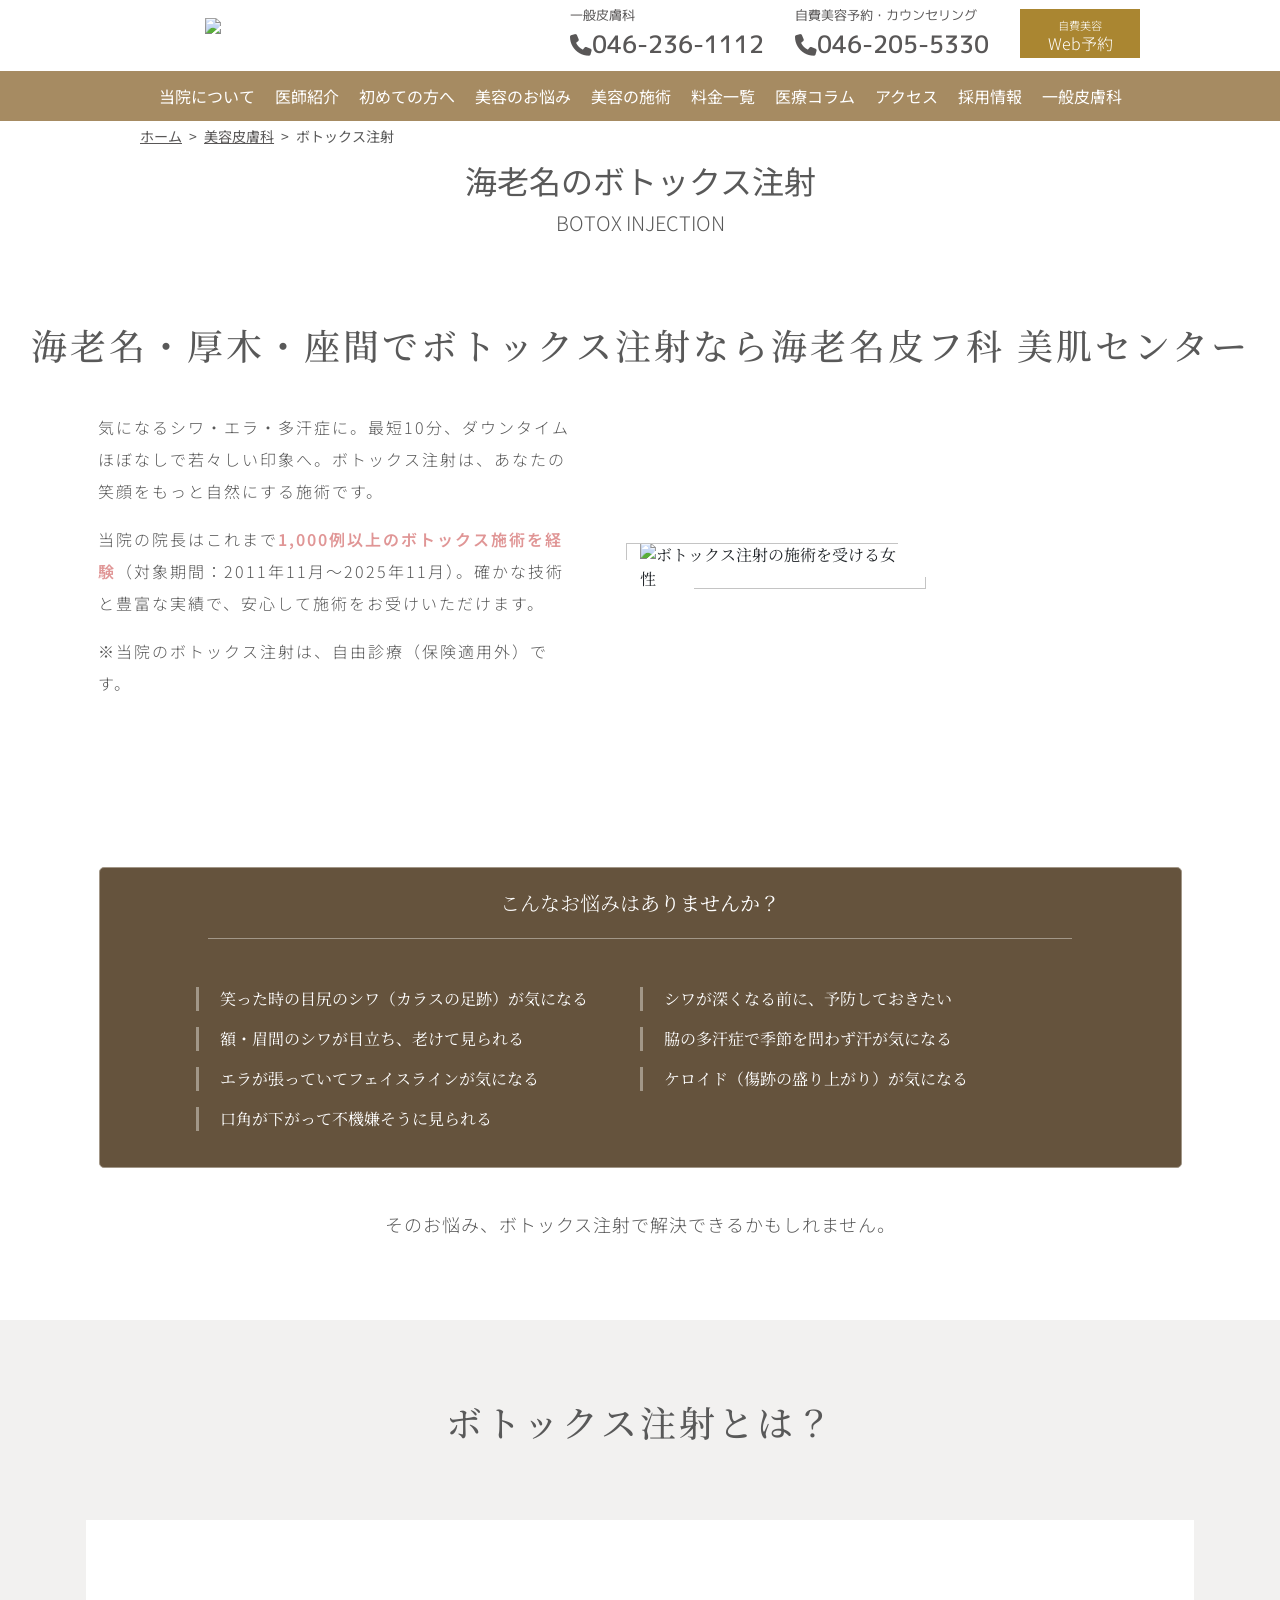
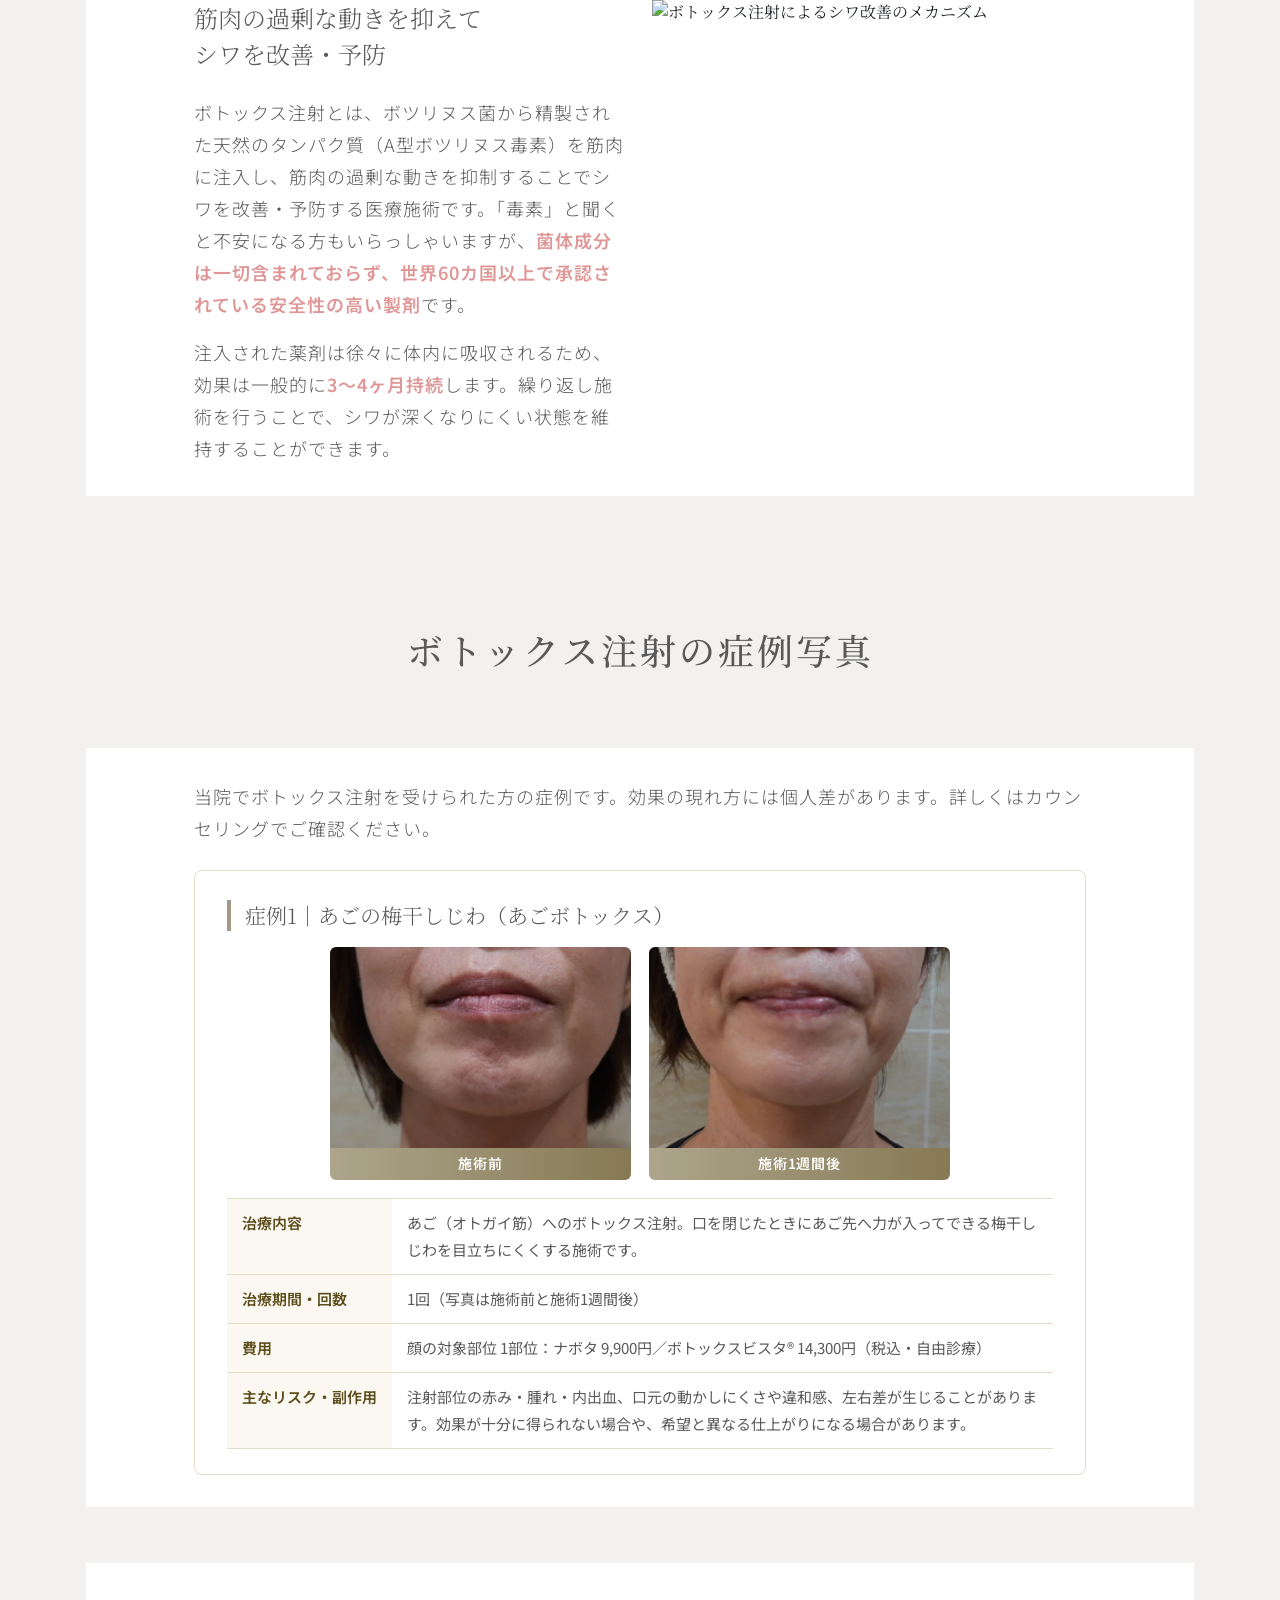
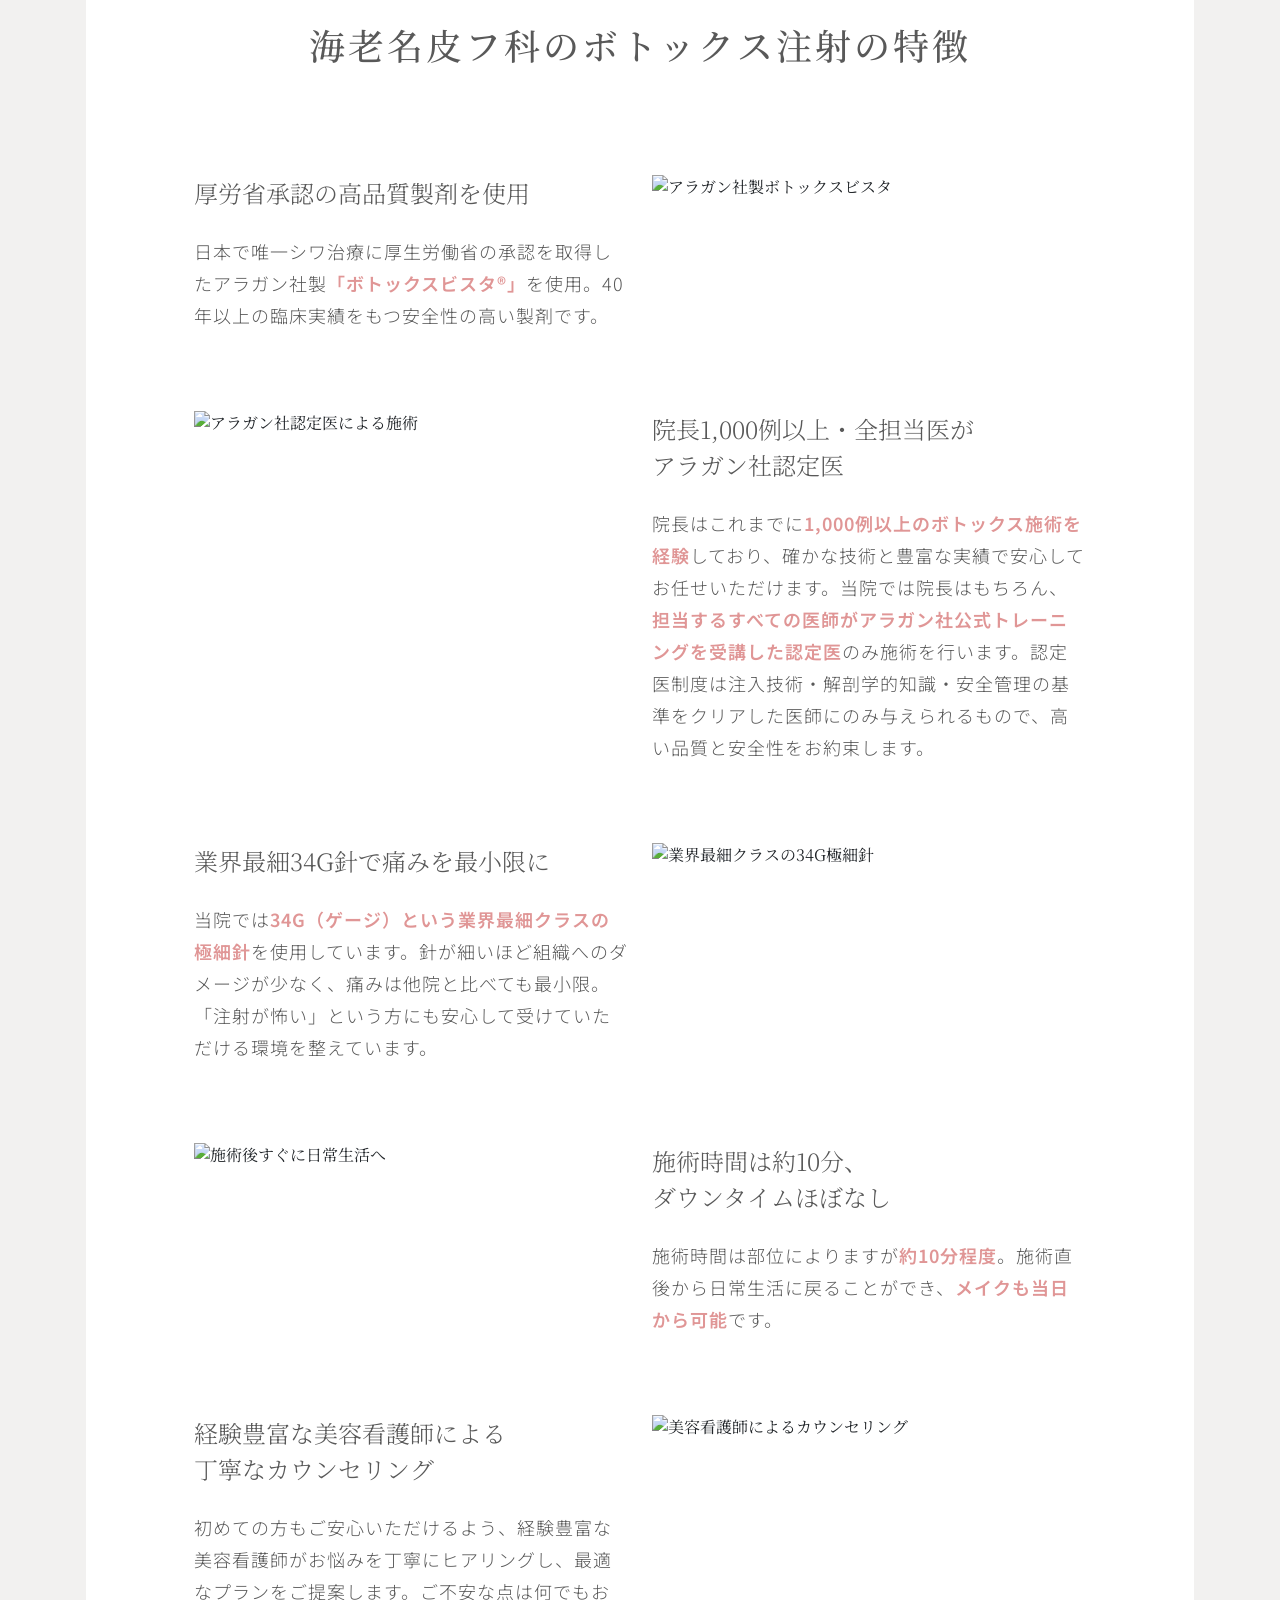
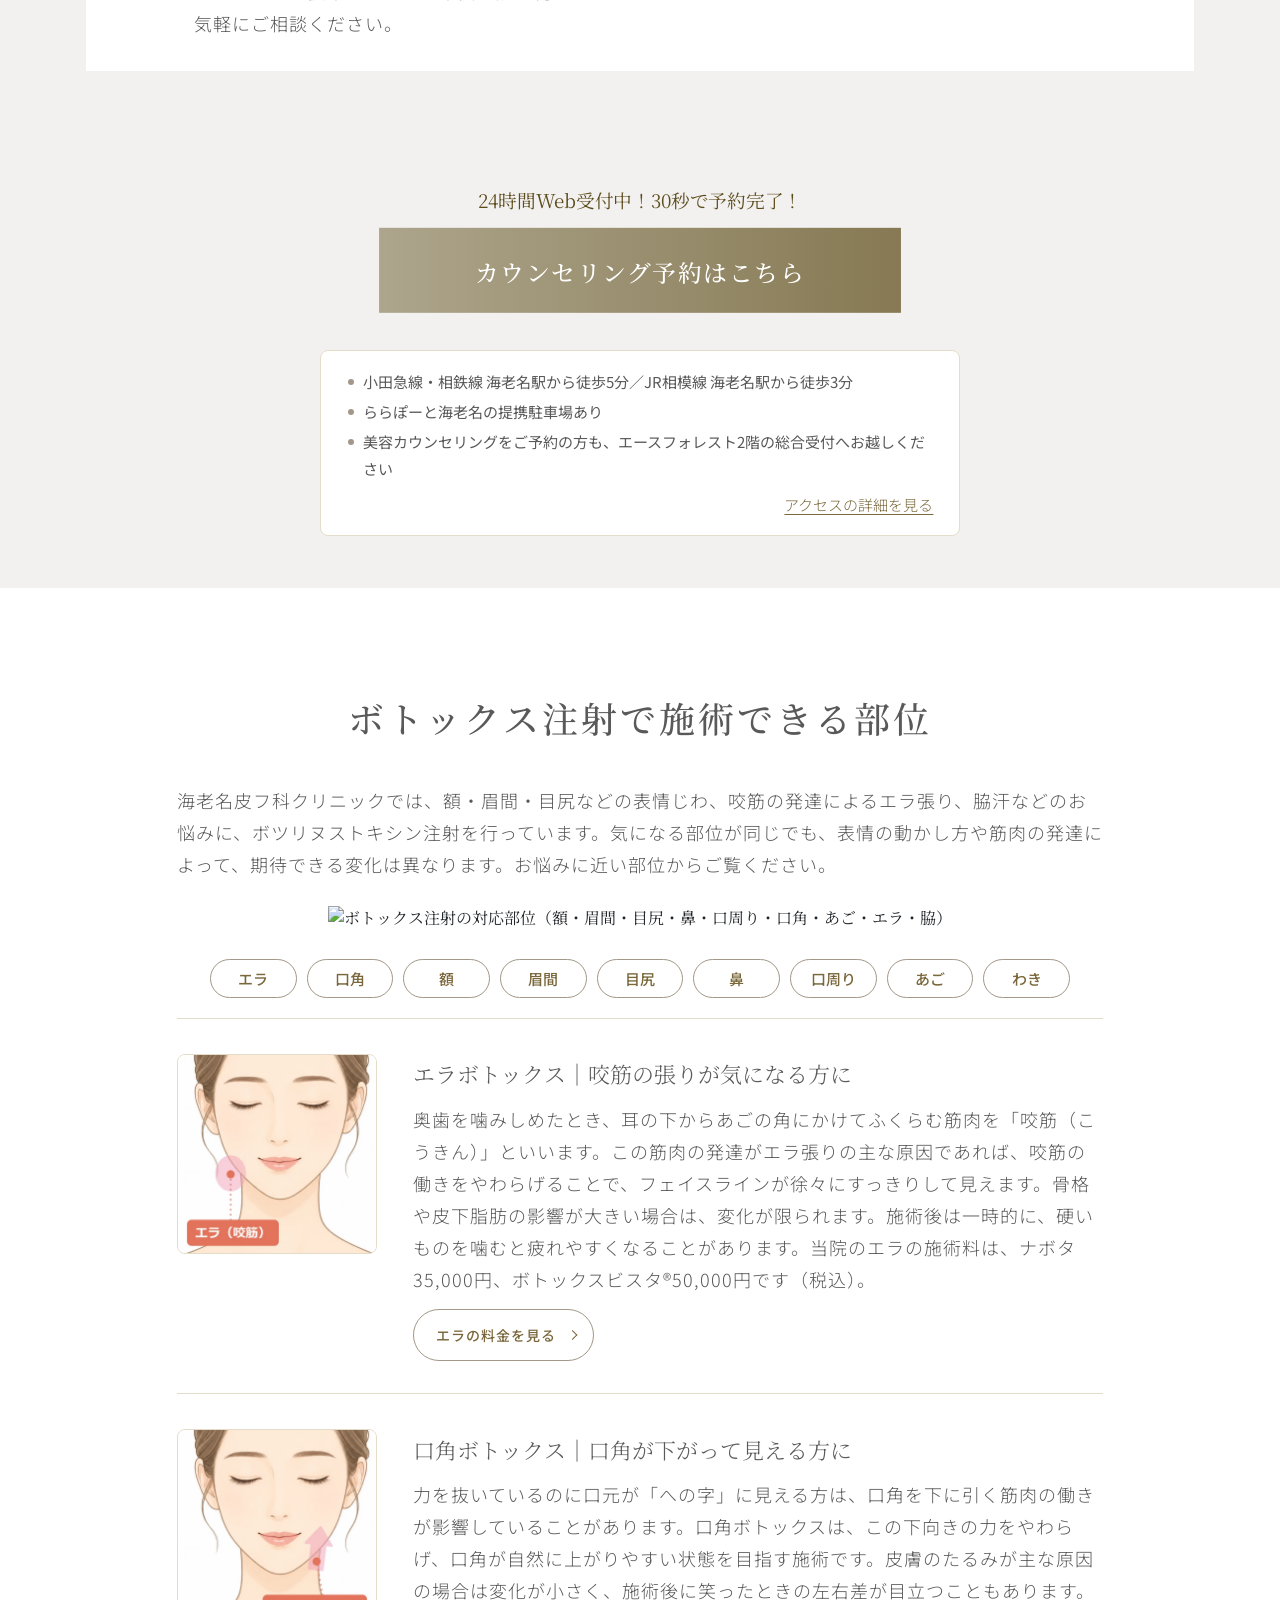
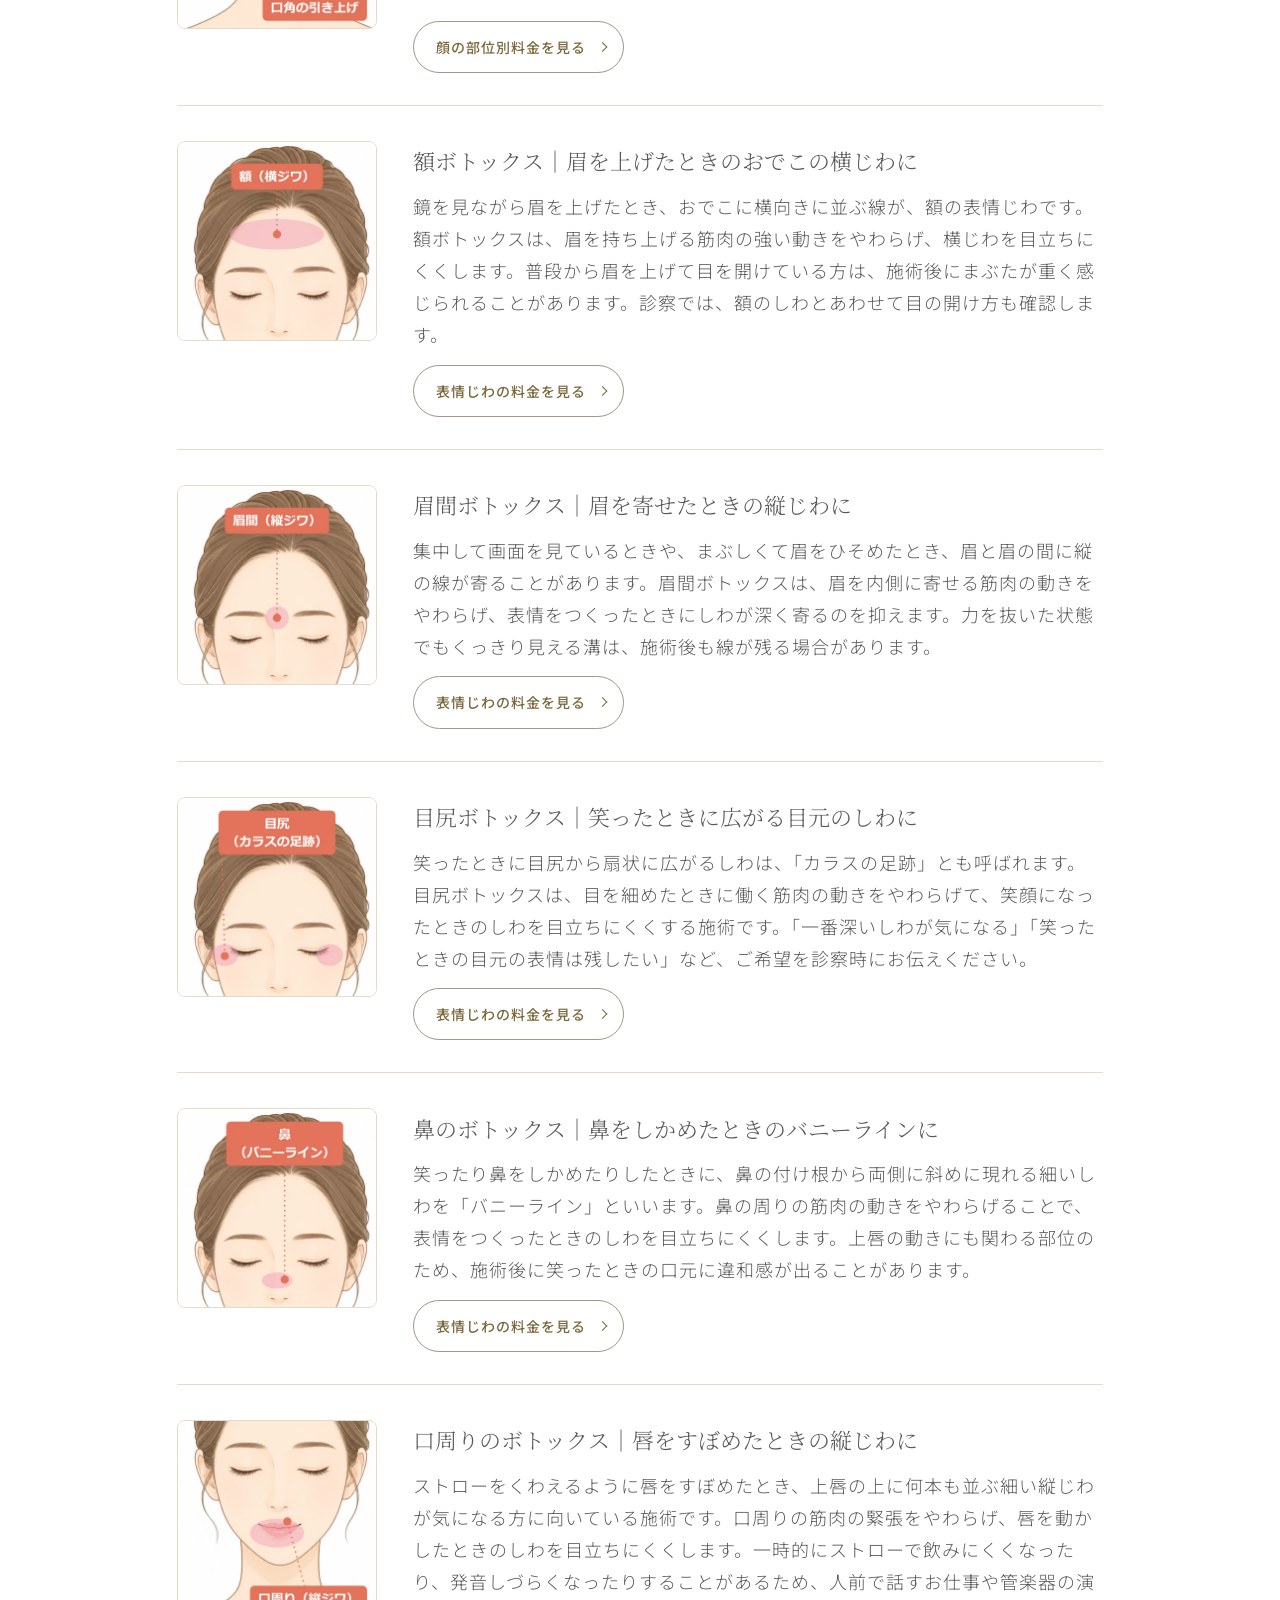
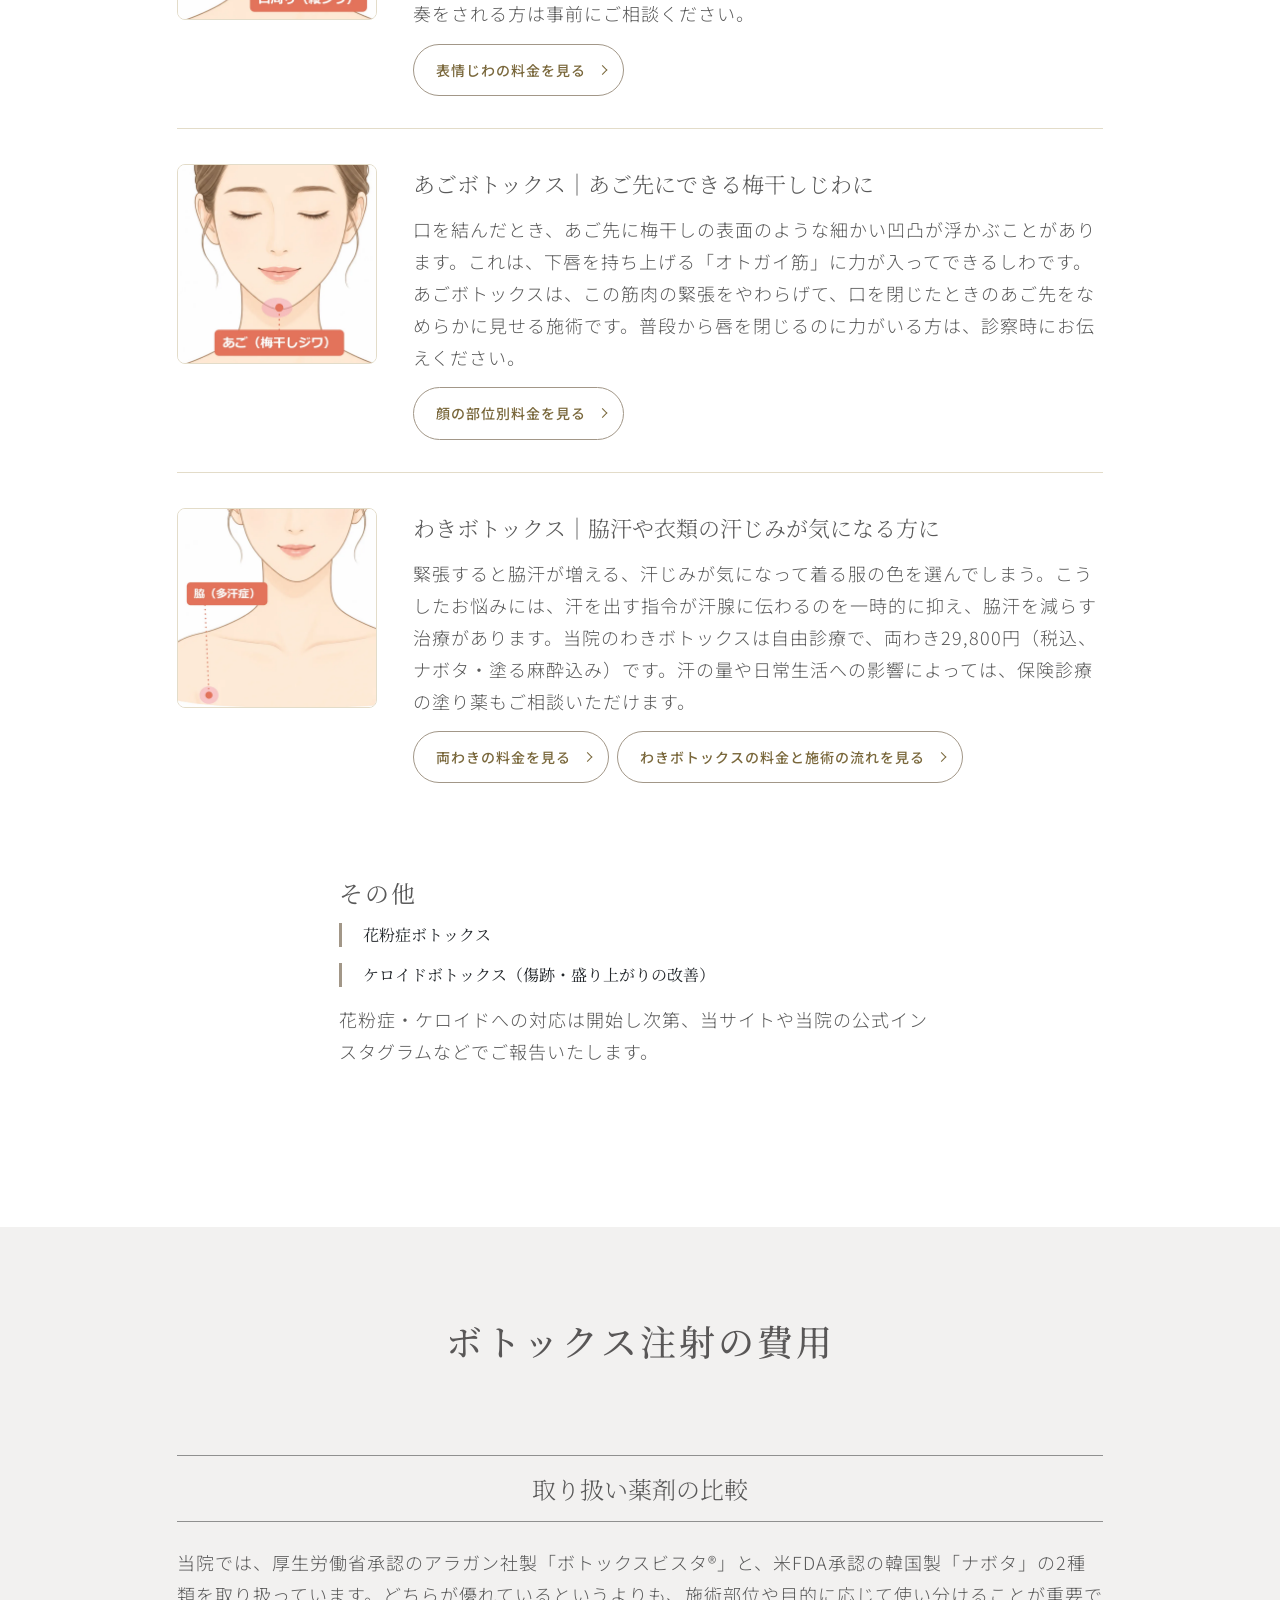
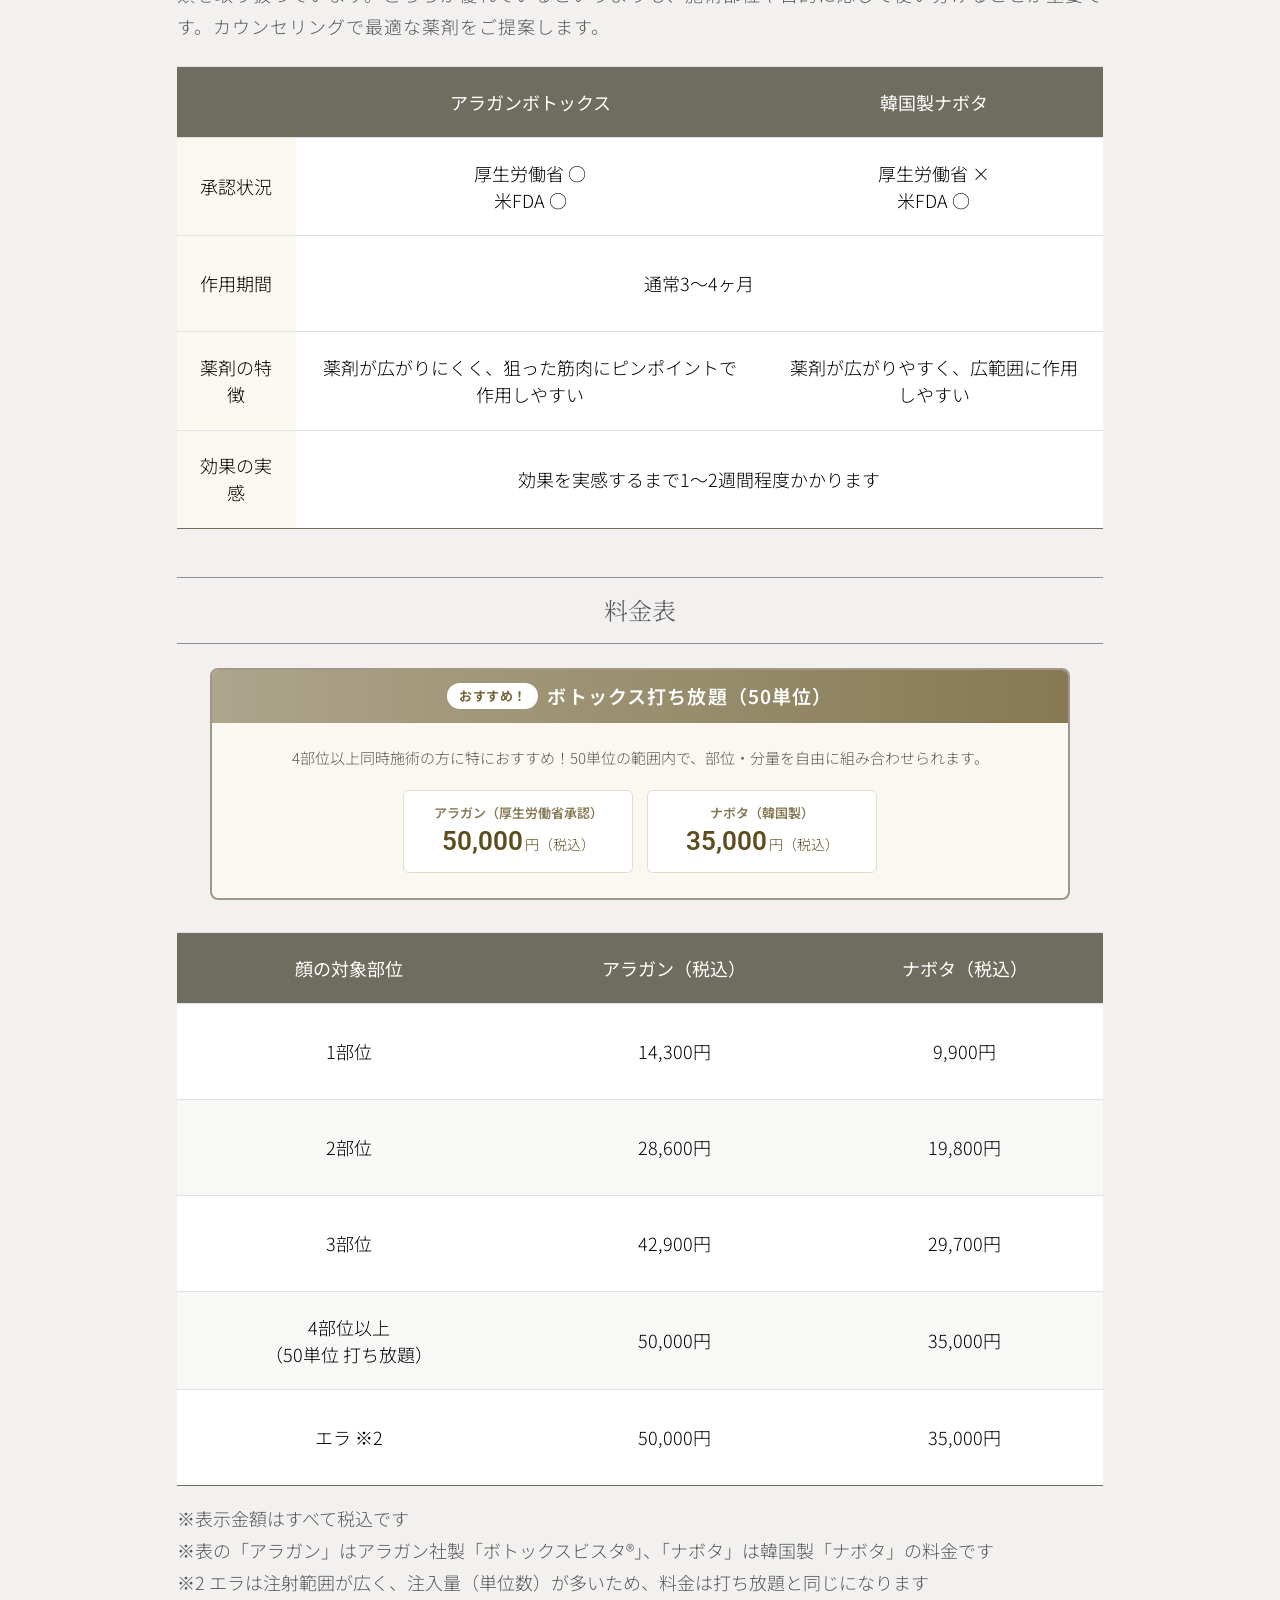
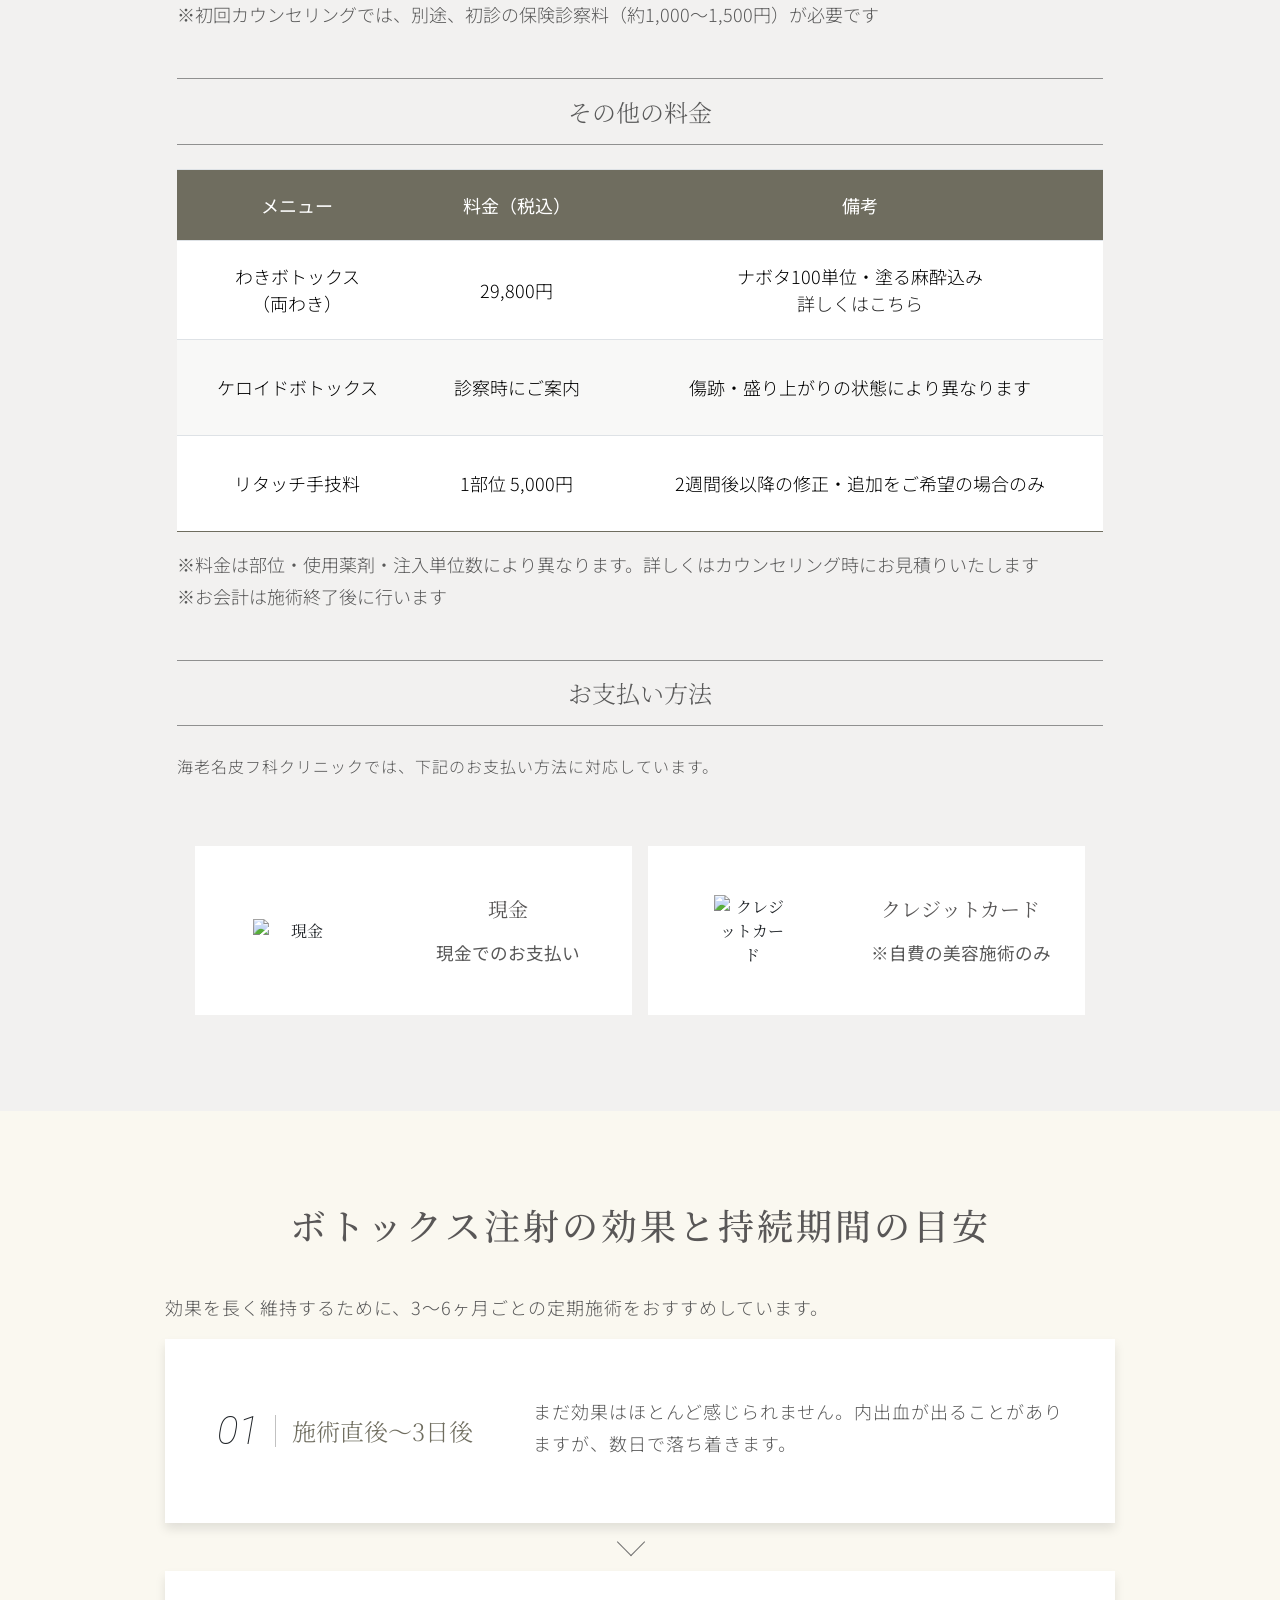
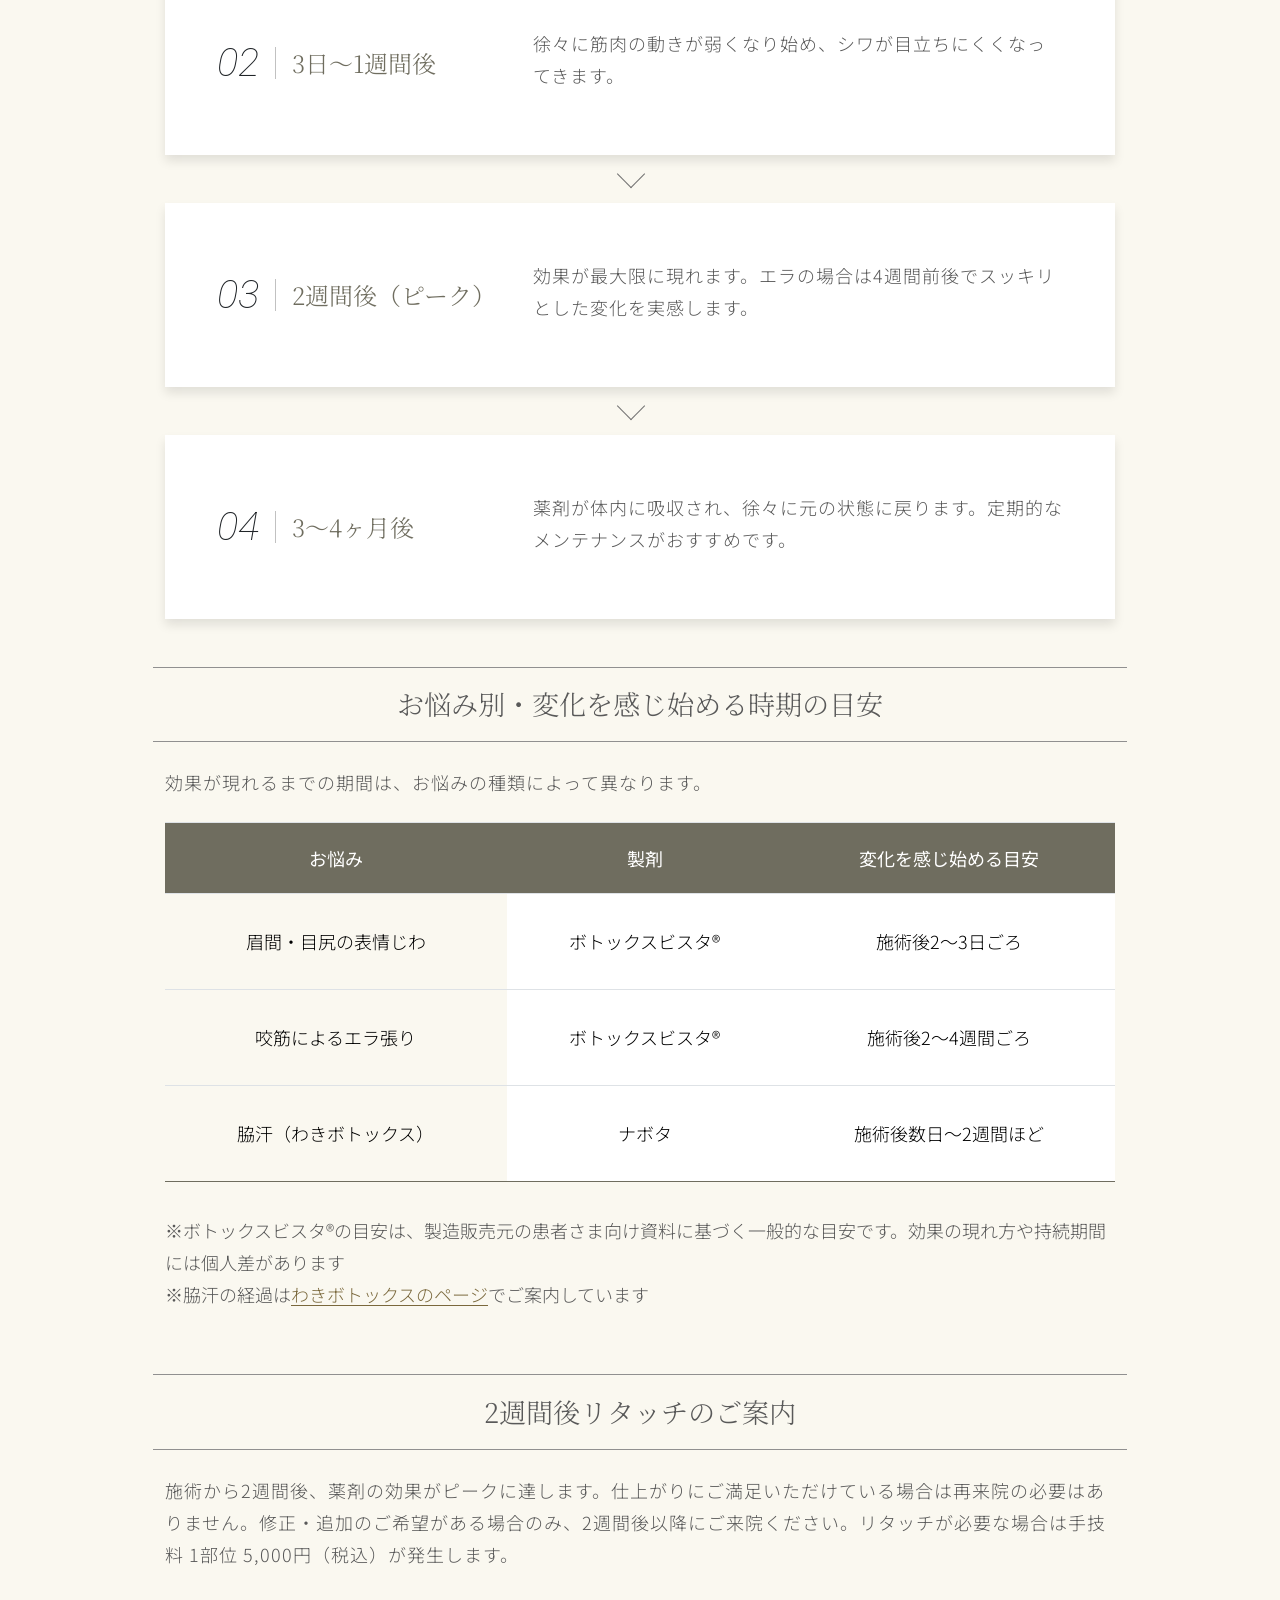
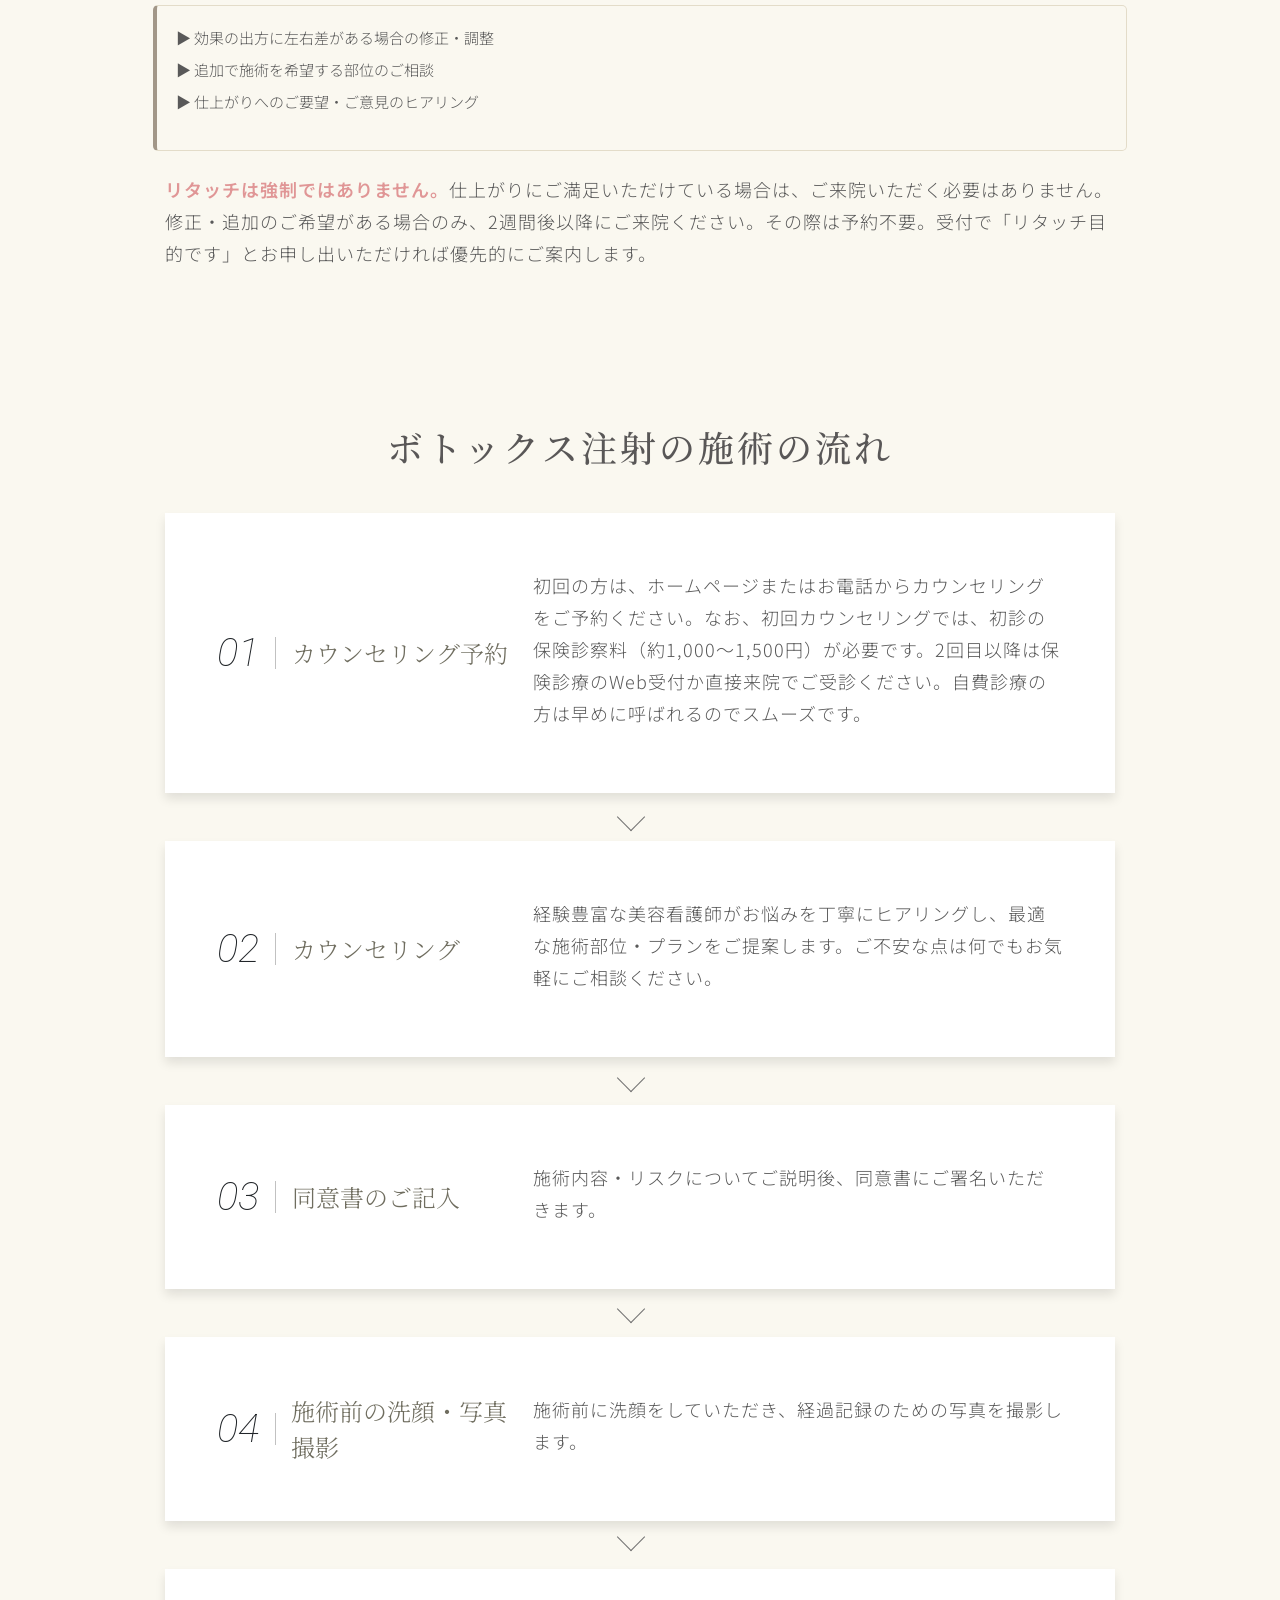
==== commit bd56c953: "Use the same caption color for before/after case photos Co-Authored-By: Claude Fable 5.2 <noreply@an" ====
--- a/index.html
+++ b/index.html
@@ -11135,8 +11135,7 @@
 .botox-page .botox-case-photos { display:grid; grid-template-columns:1fr 1fr; gap:8px; }
 .botox-page .botox-case-photo { margin:0; }
 .botox-page .botox-case-photo img { display:block; width:100%; height:auto; border-radius:6px 6px 0 0; }
-.botox-page .botox-case-photo figcaption { text-align:center; color:#fff; background:#9A958C; border-radius:0 0 6px 6px; font-family:'Noto Sans JP',sans-serif; font-size:14px; font-weight:600; letter-spacing:.06em; padding:.4em 0; }
-.botox-page .botox-case-photo + .botox-case-photo figcaption { background:linear-gradient(to left,#867953,#ADA58C); }
+.botox-page .botox-case-photo figcaption { text-align:center; color:#fff; background:linear-gradient(to left,#867953,#ADA58C); border-radius:0 0 6px 6px; font-family:'Noto Sans JP',sans-serif; font-size:14px; font-weight:600; letter-spacing:.06em; padding:.4em 0; }
 .botox-page .botox-case-info { margin:1.1rem 0 0; border-top:1px solid #E3DCC9; font-size:14px; line-height:1.8; }
 .botox-page .botox-case-info dt { background:#FAF8F0; color:#5D4D1D; font-weight:600; padding:.45em .8em; }
 .botox-page .botox-case-info dd { margin:0; padding:.55em .8em .7em; border-bottom:1px solid #E3DCC9; }
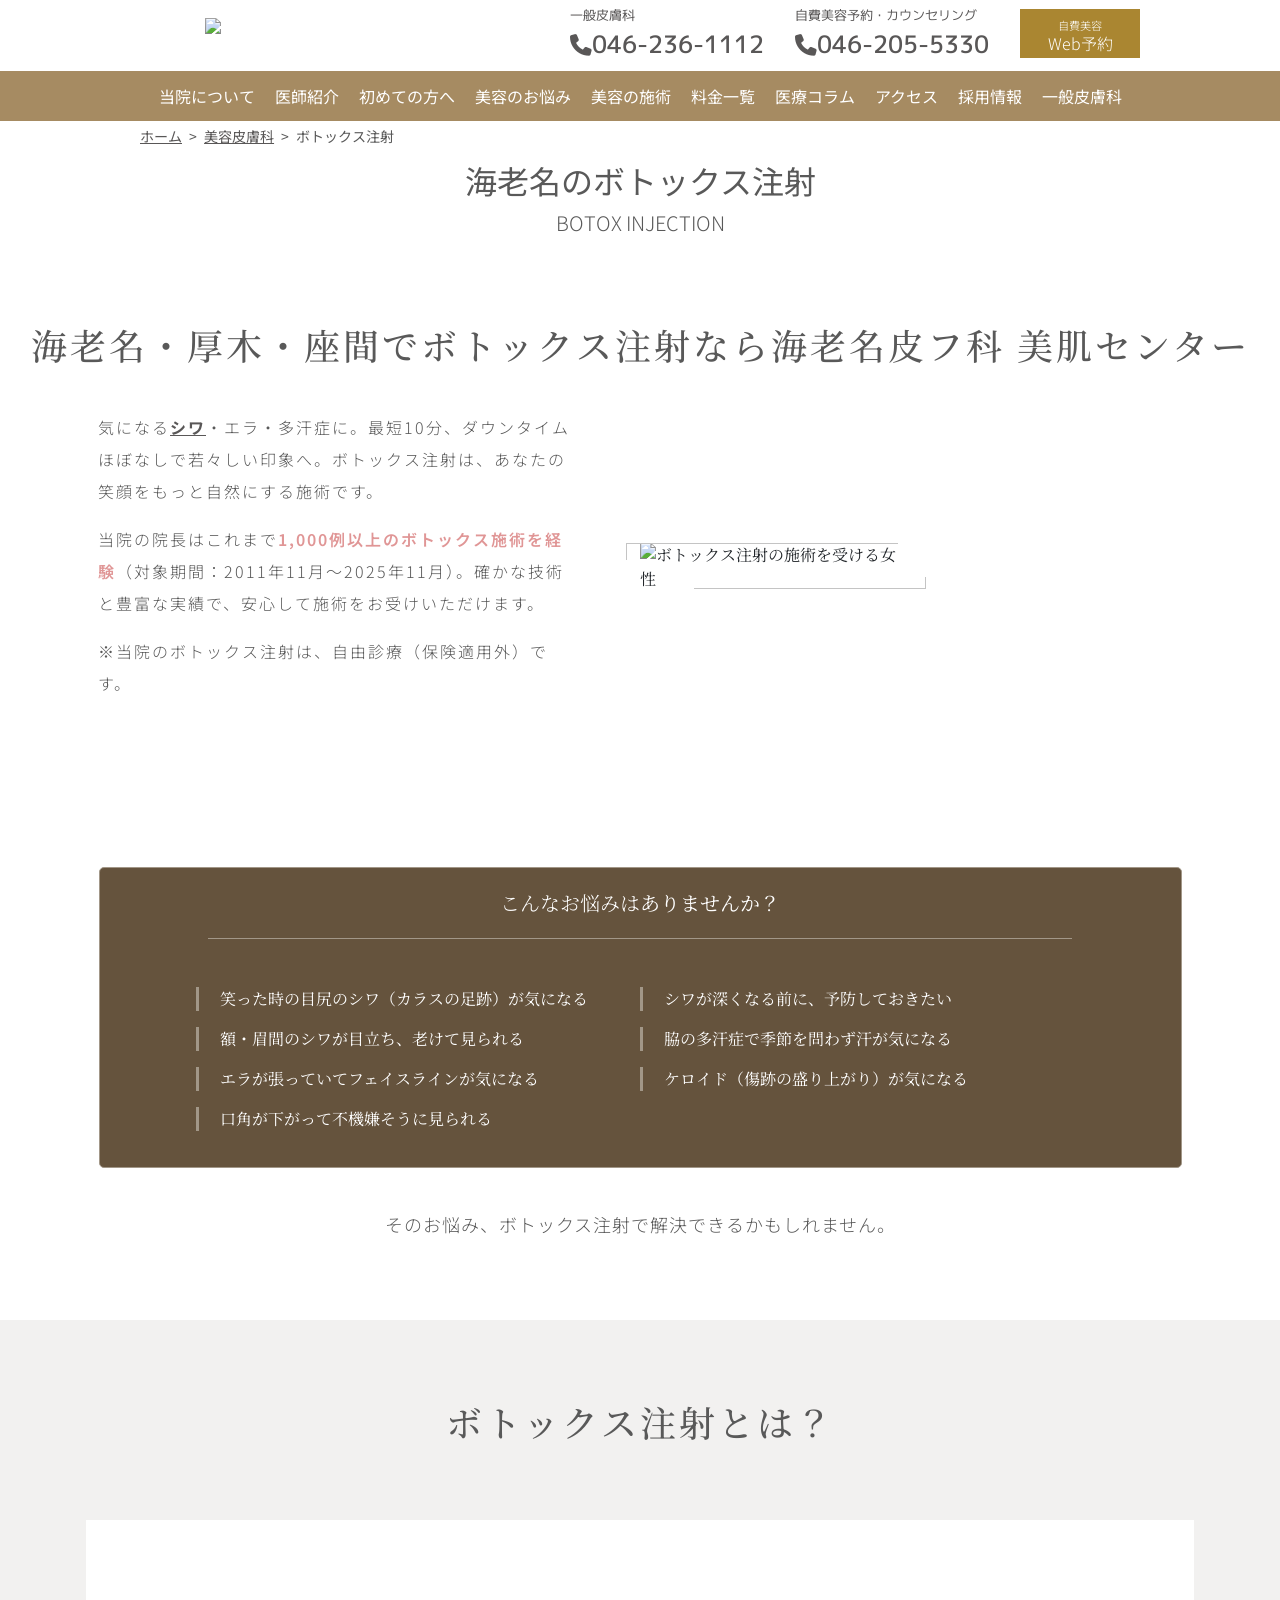
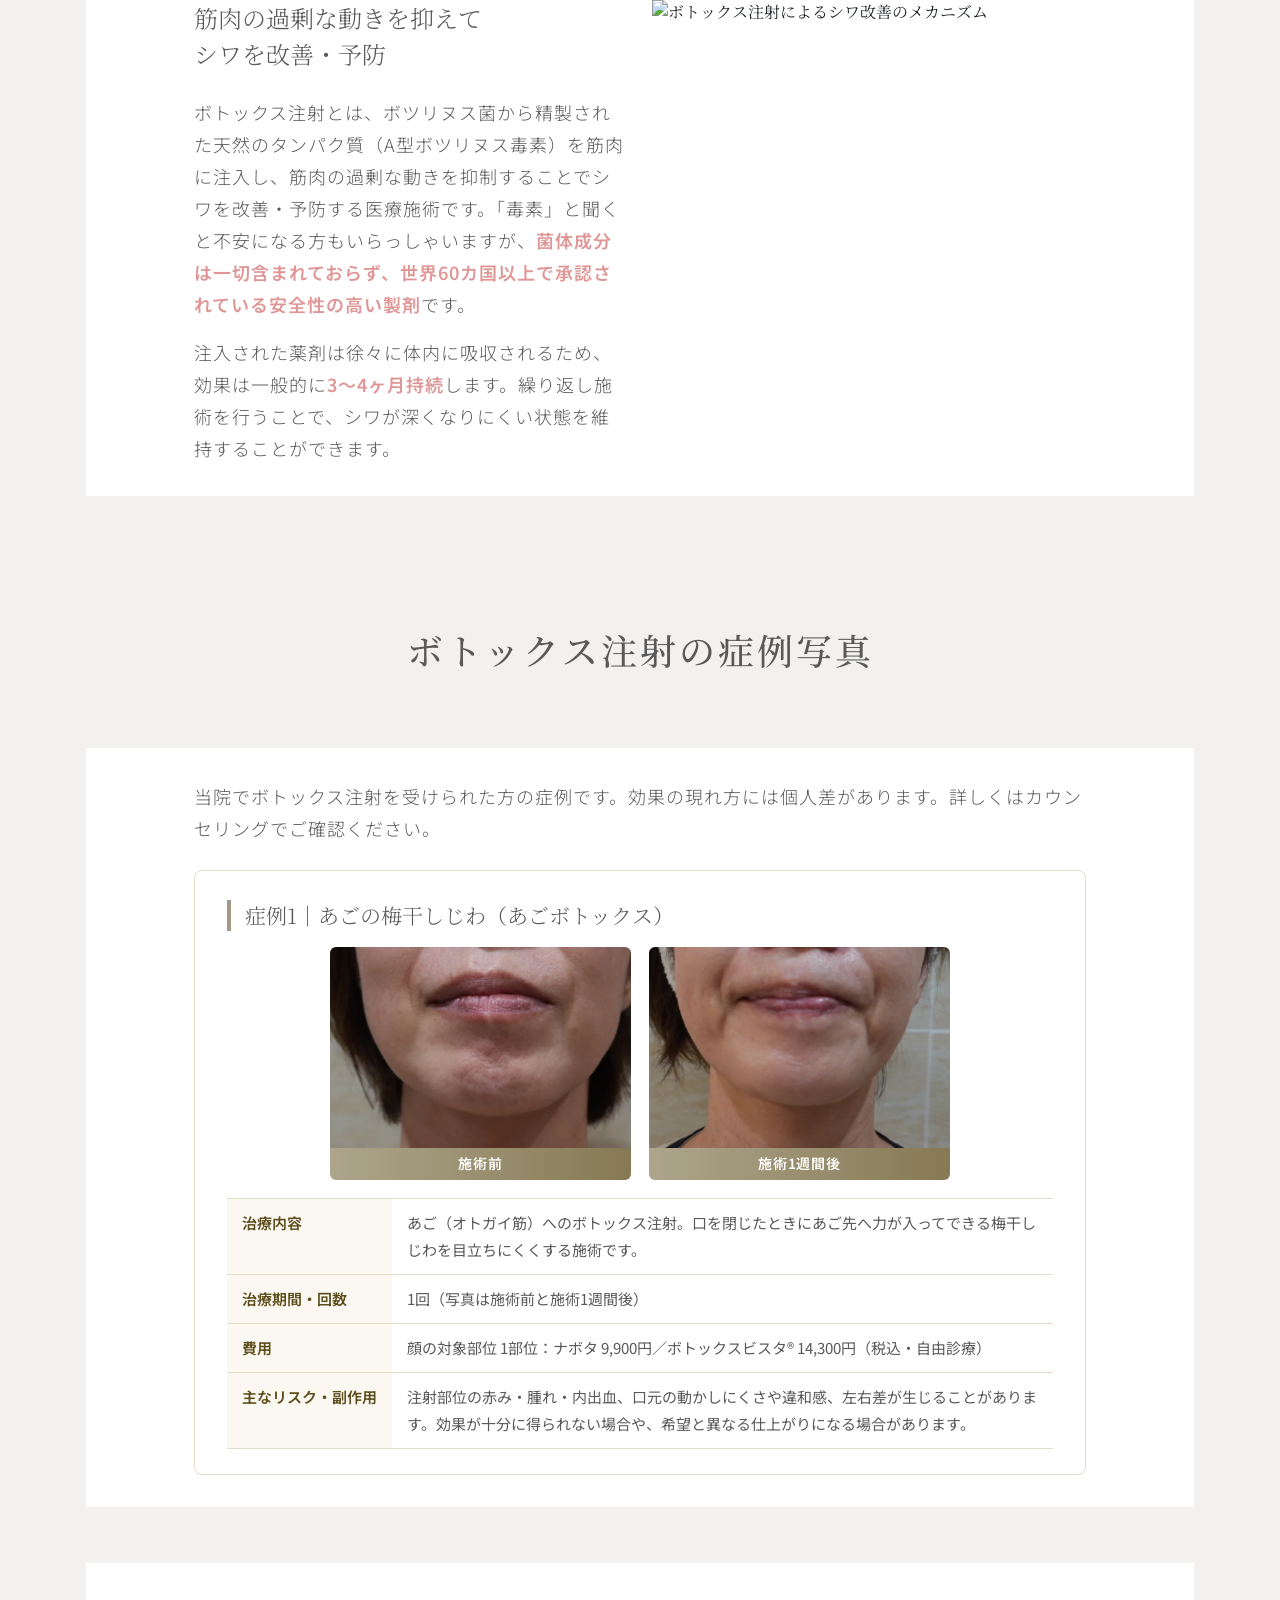
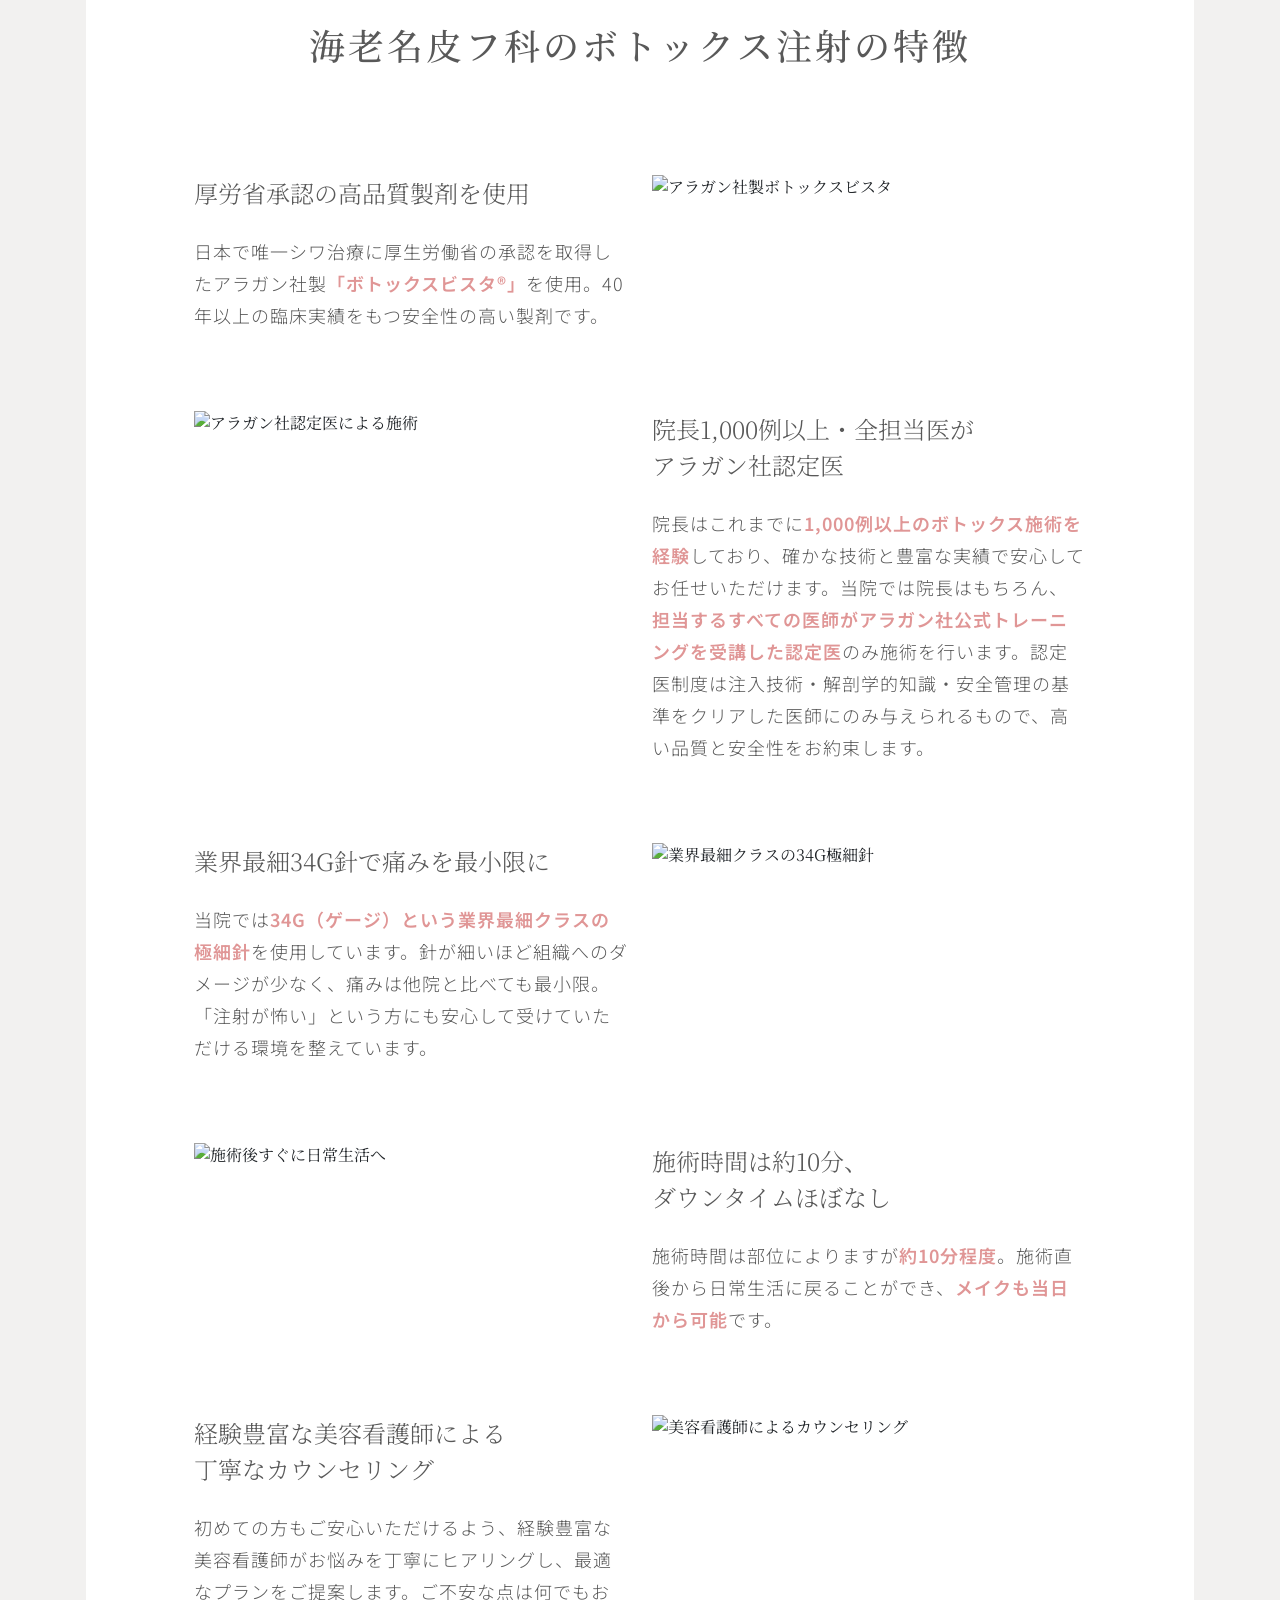
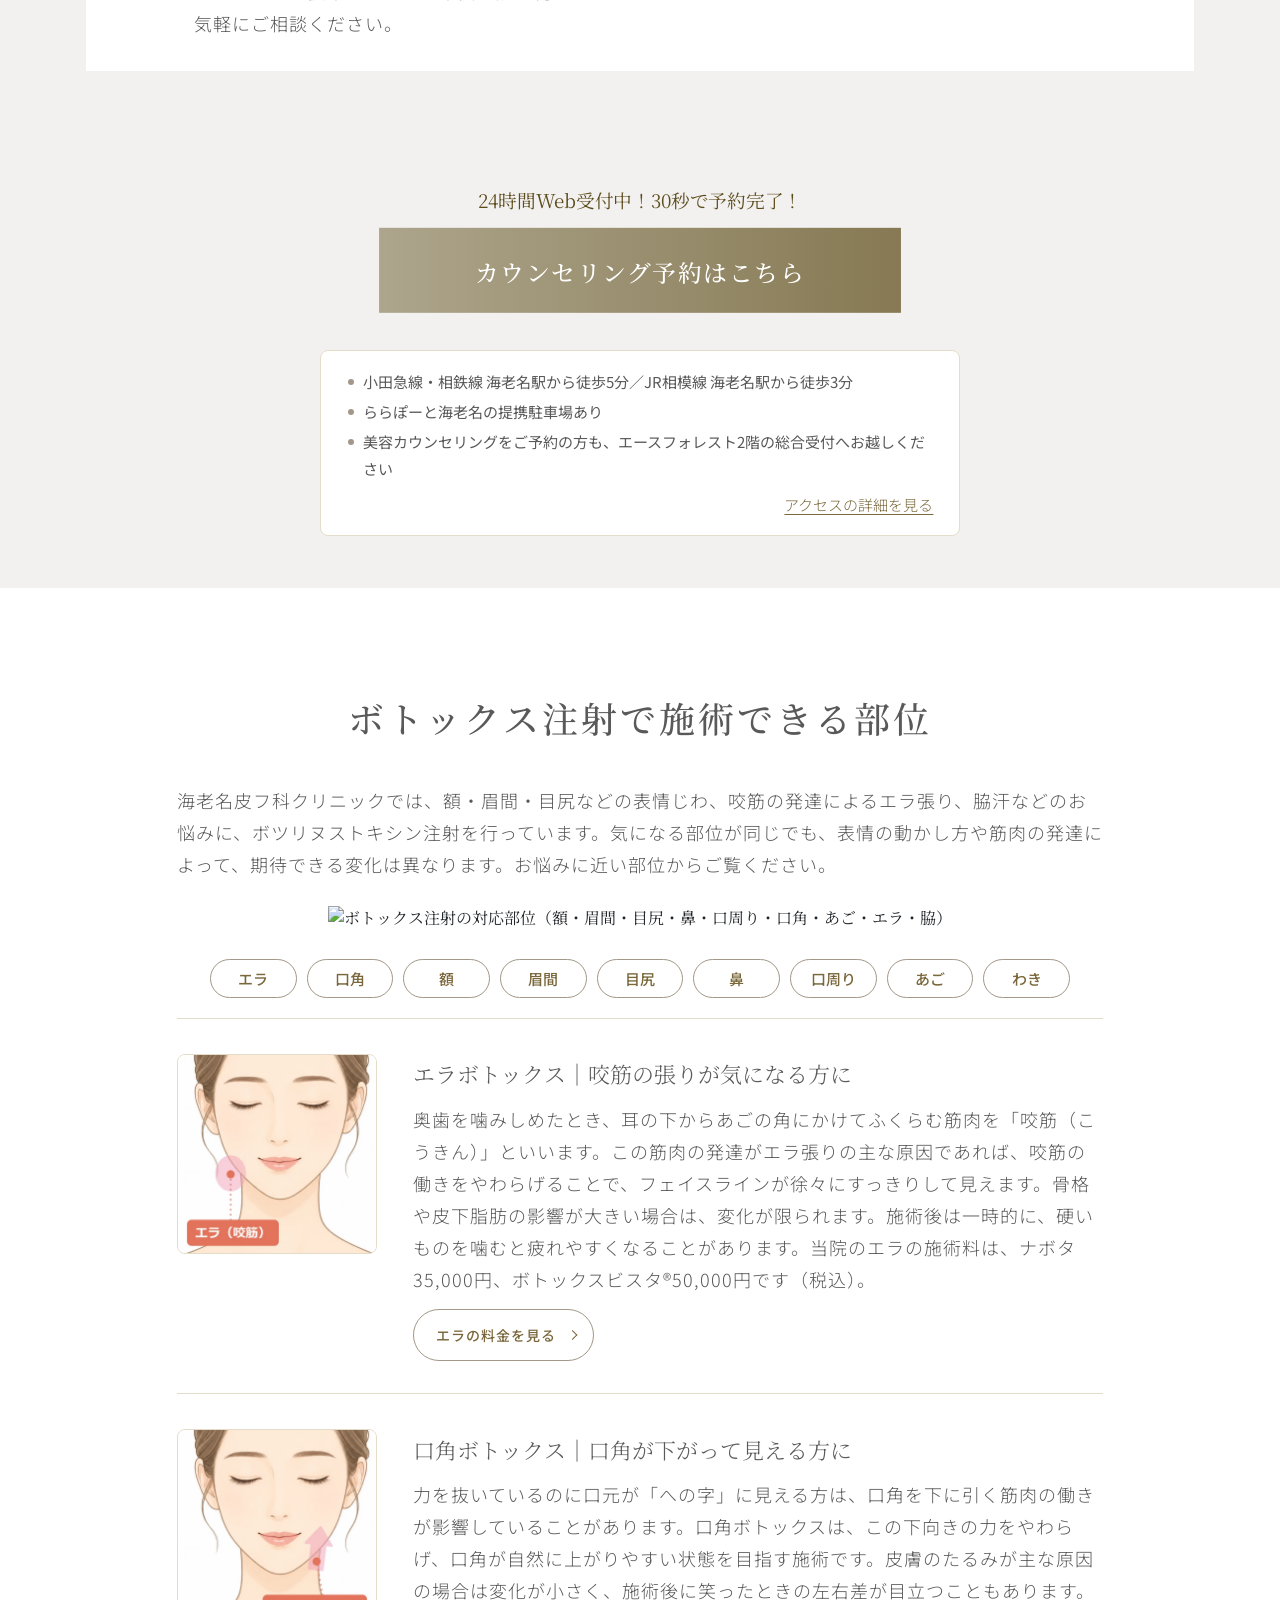
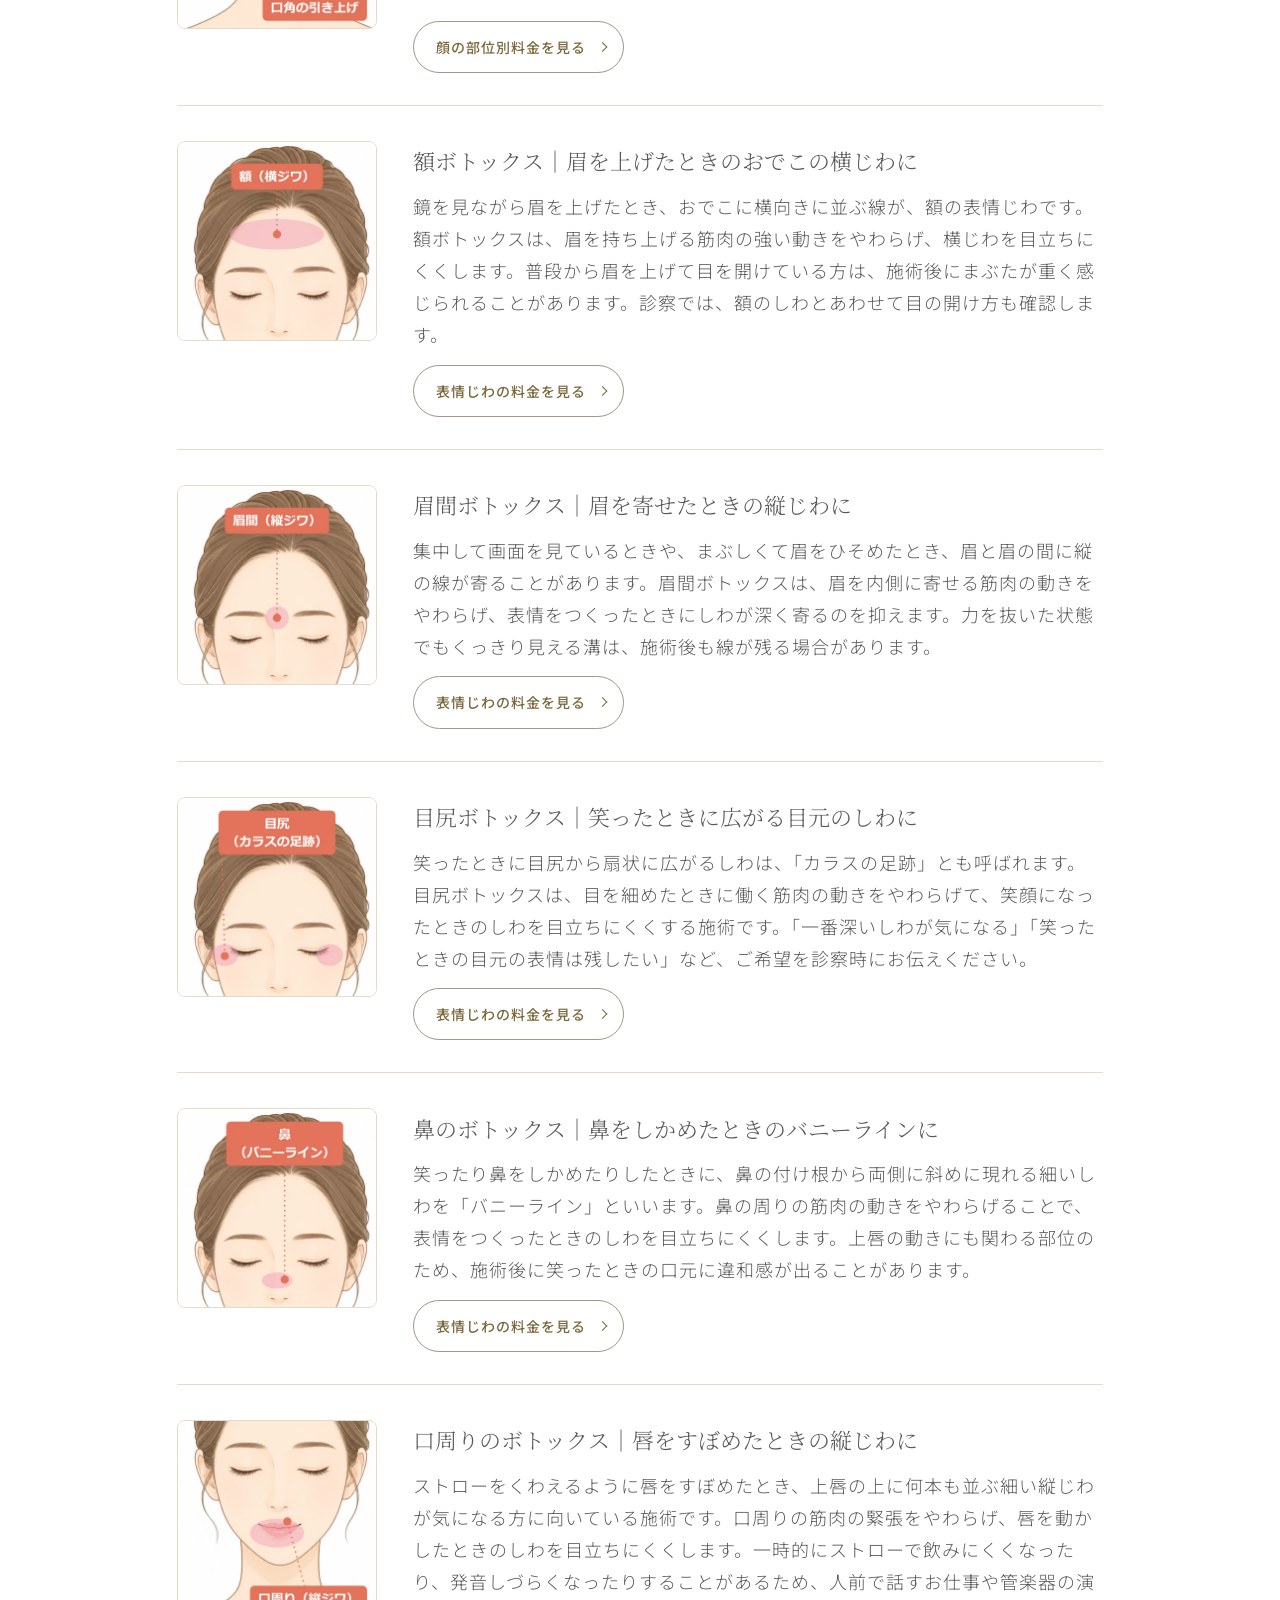
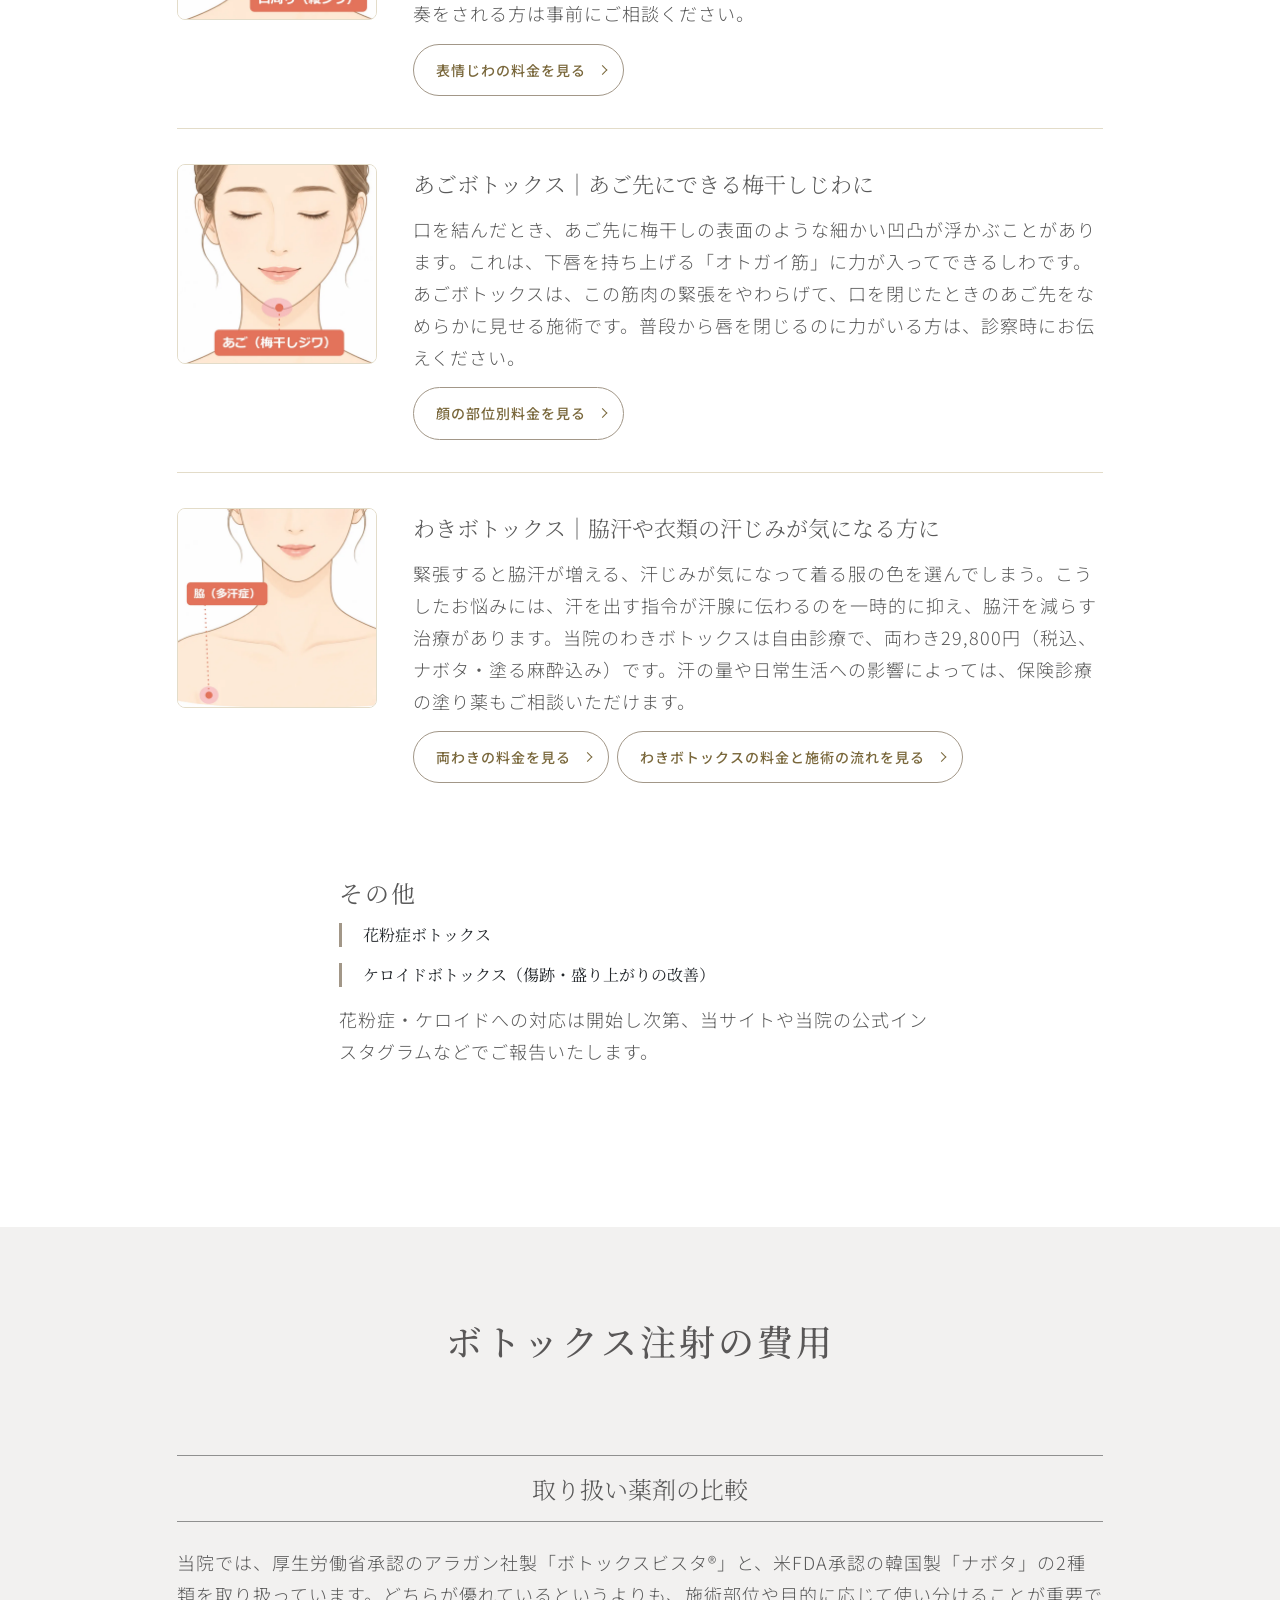
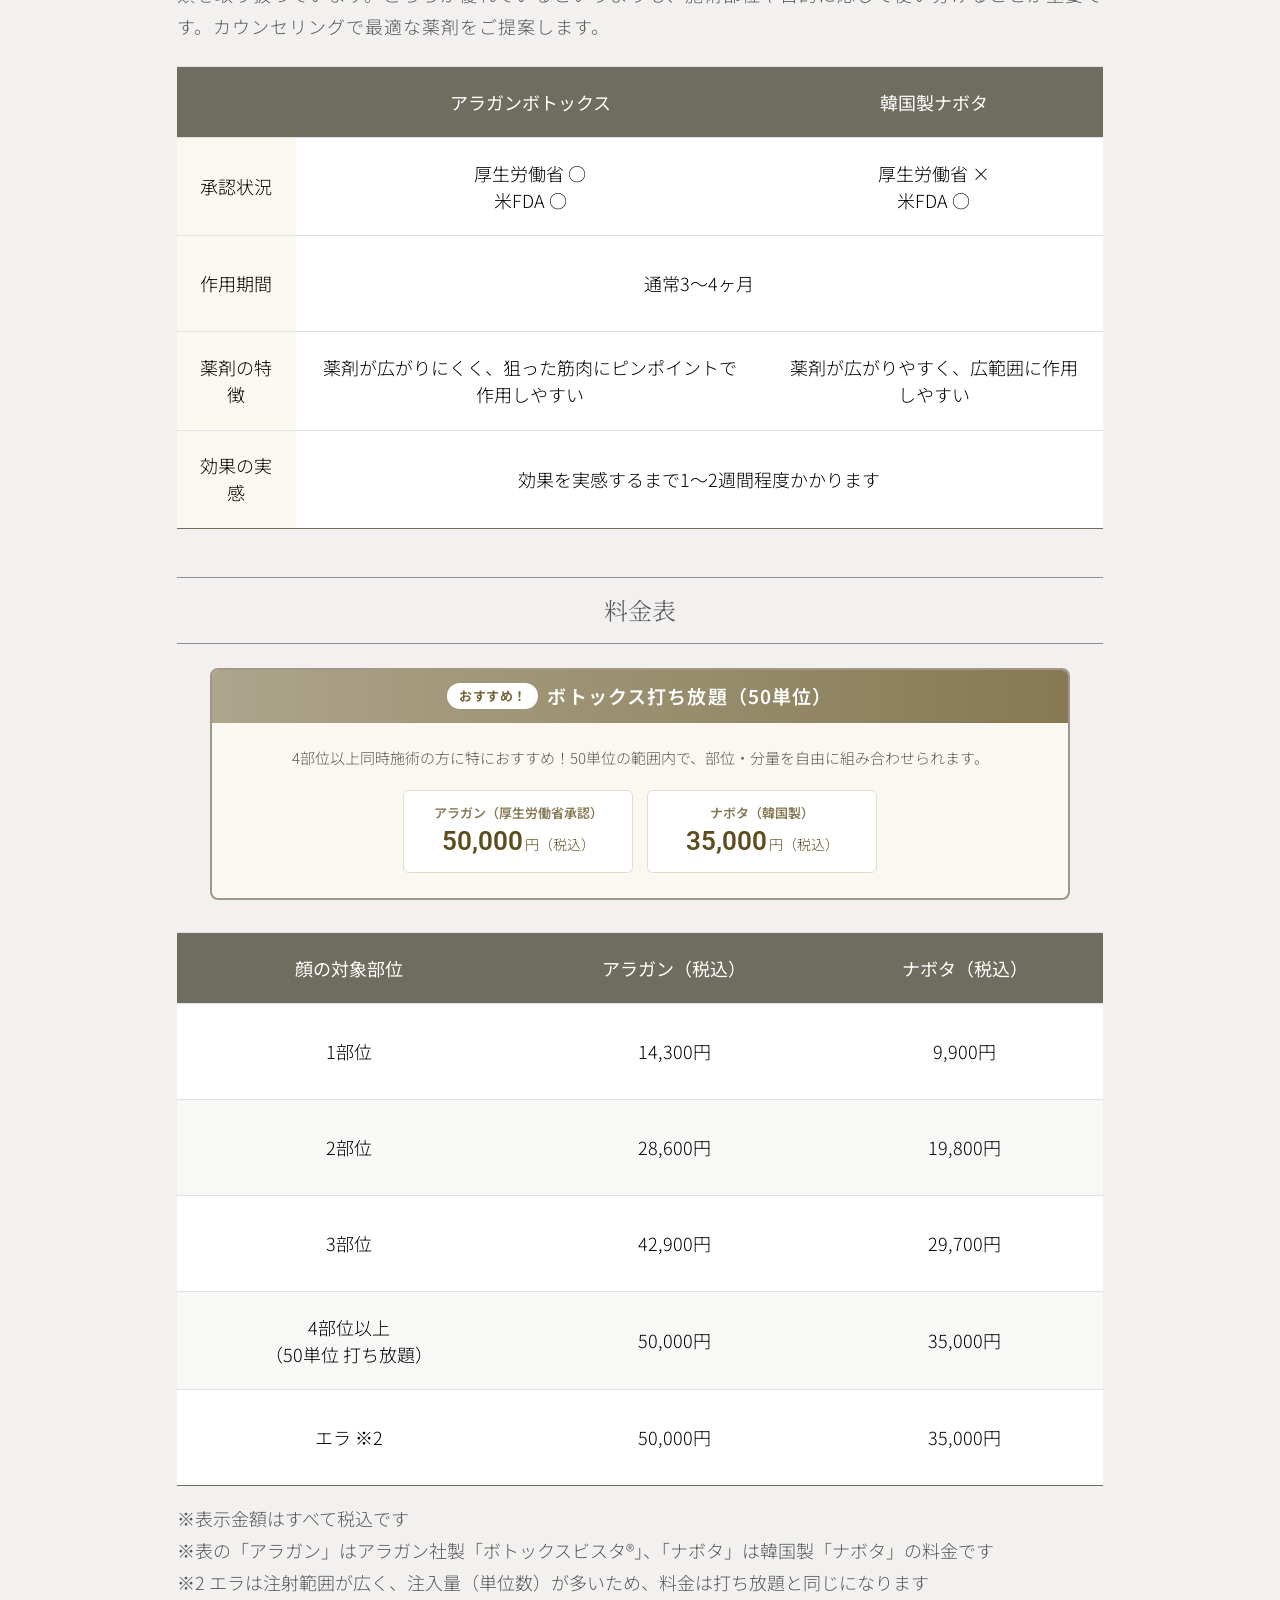
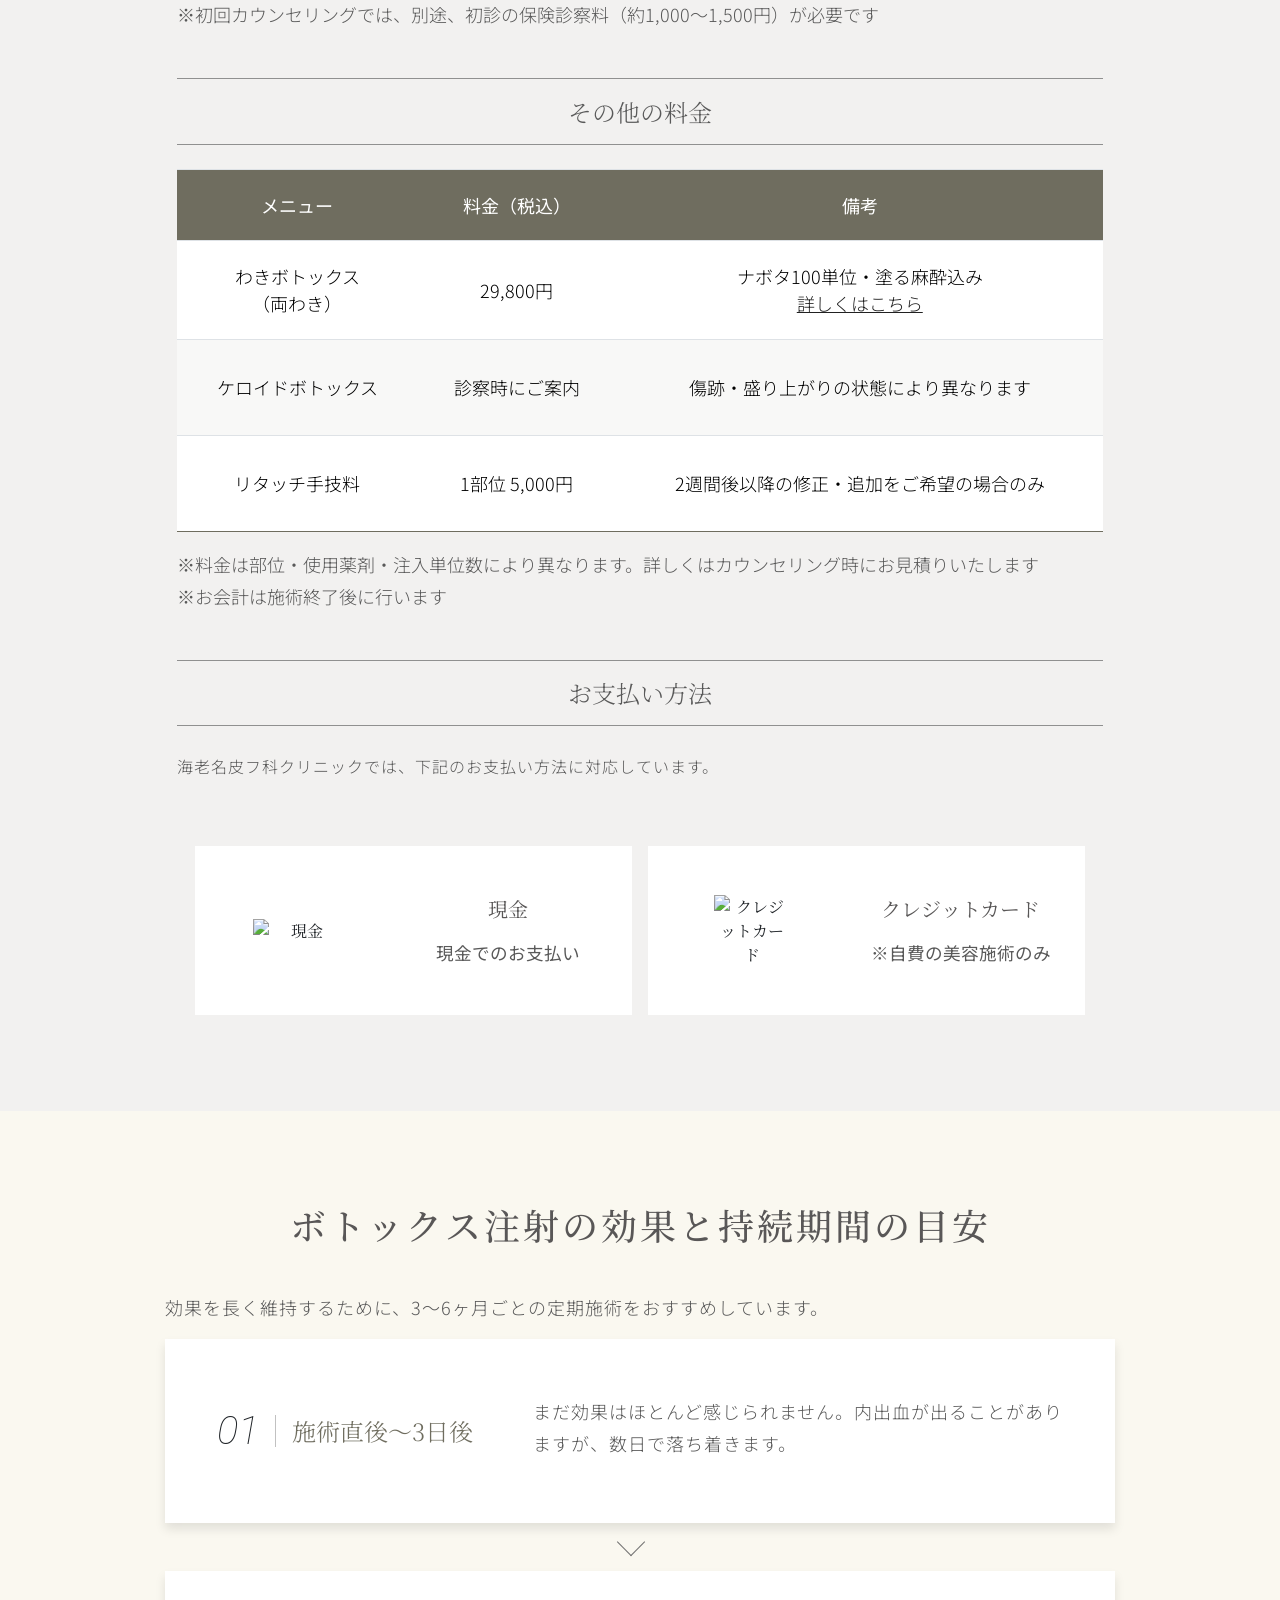
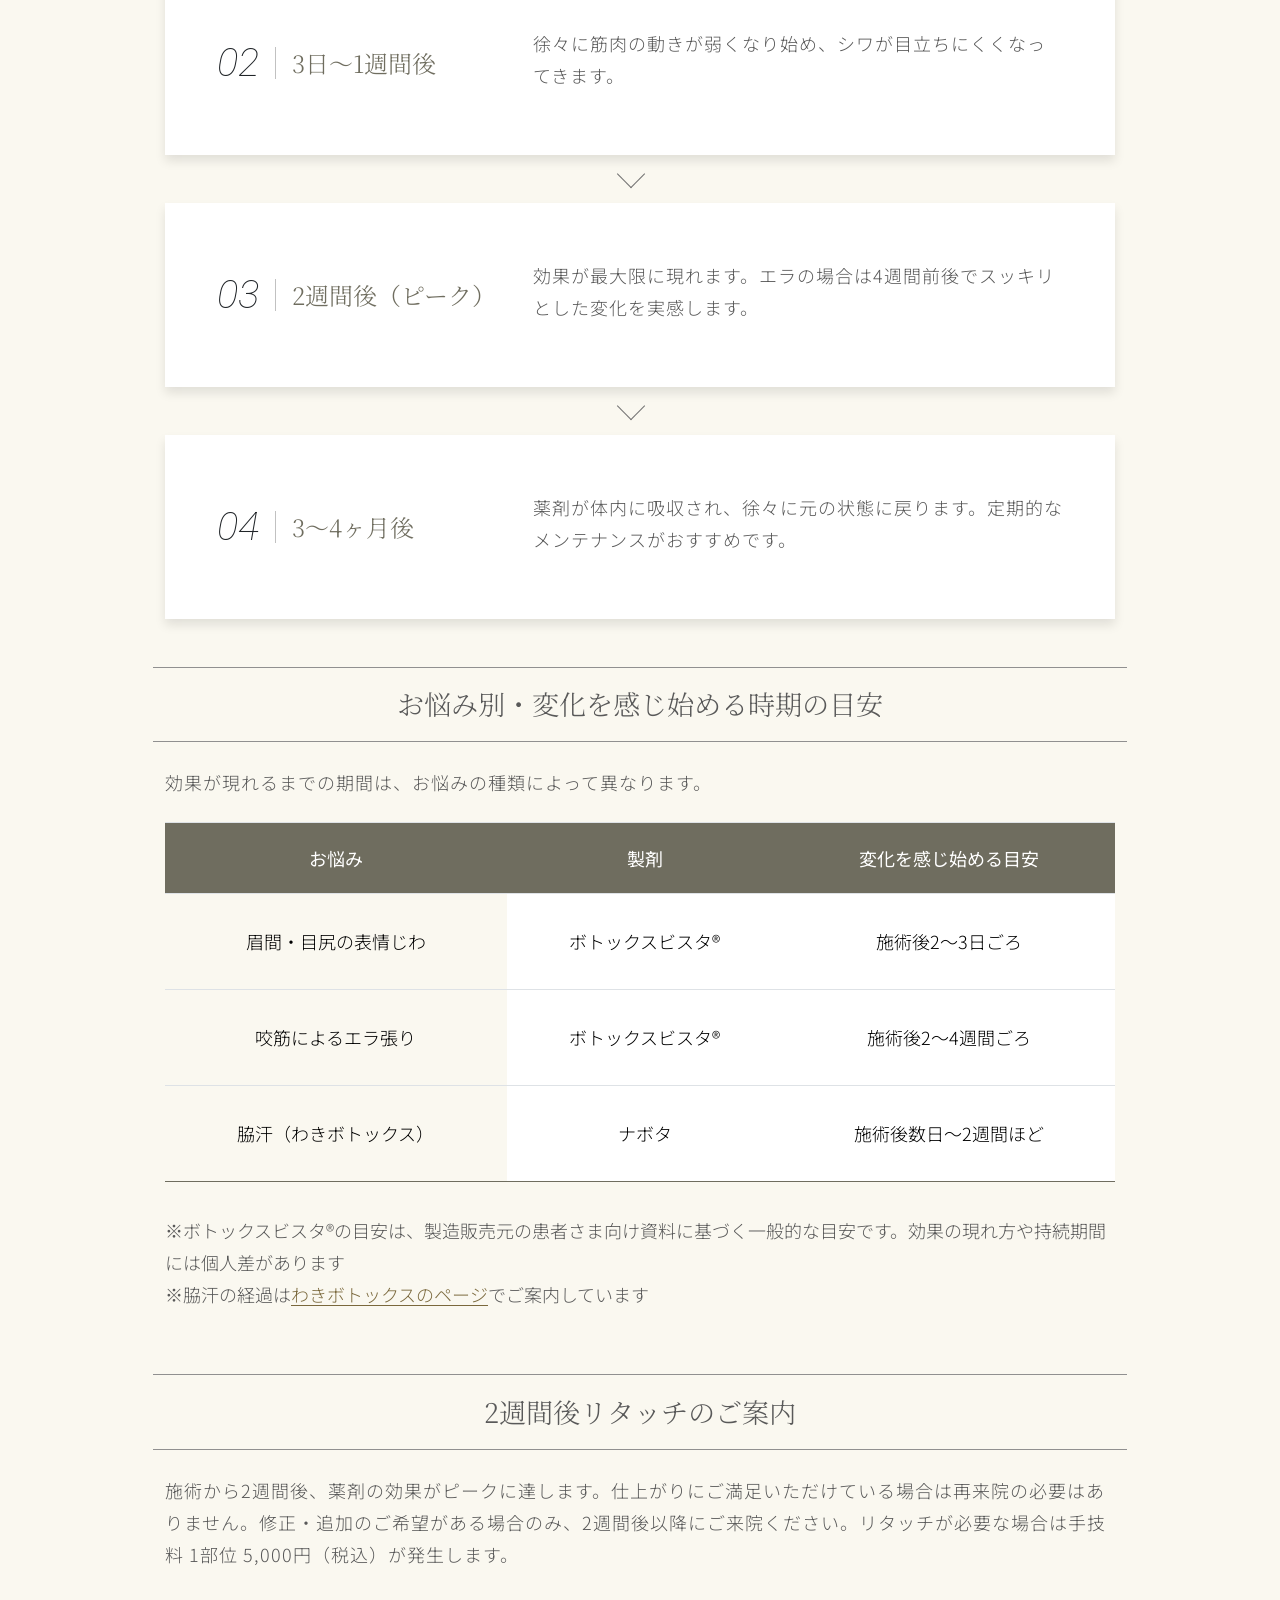
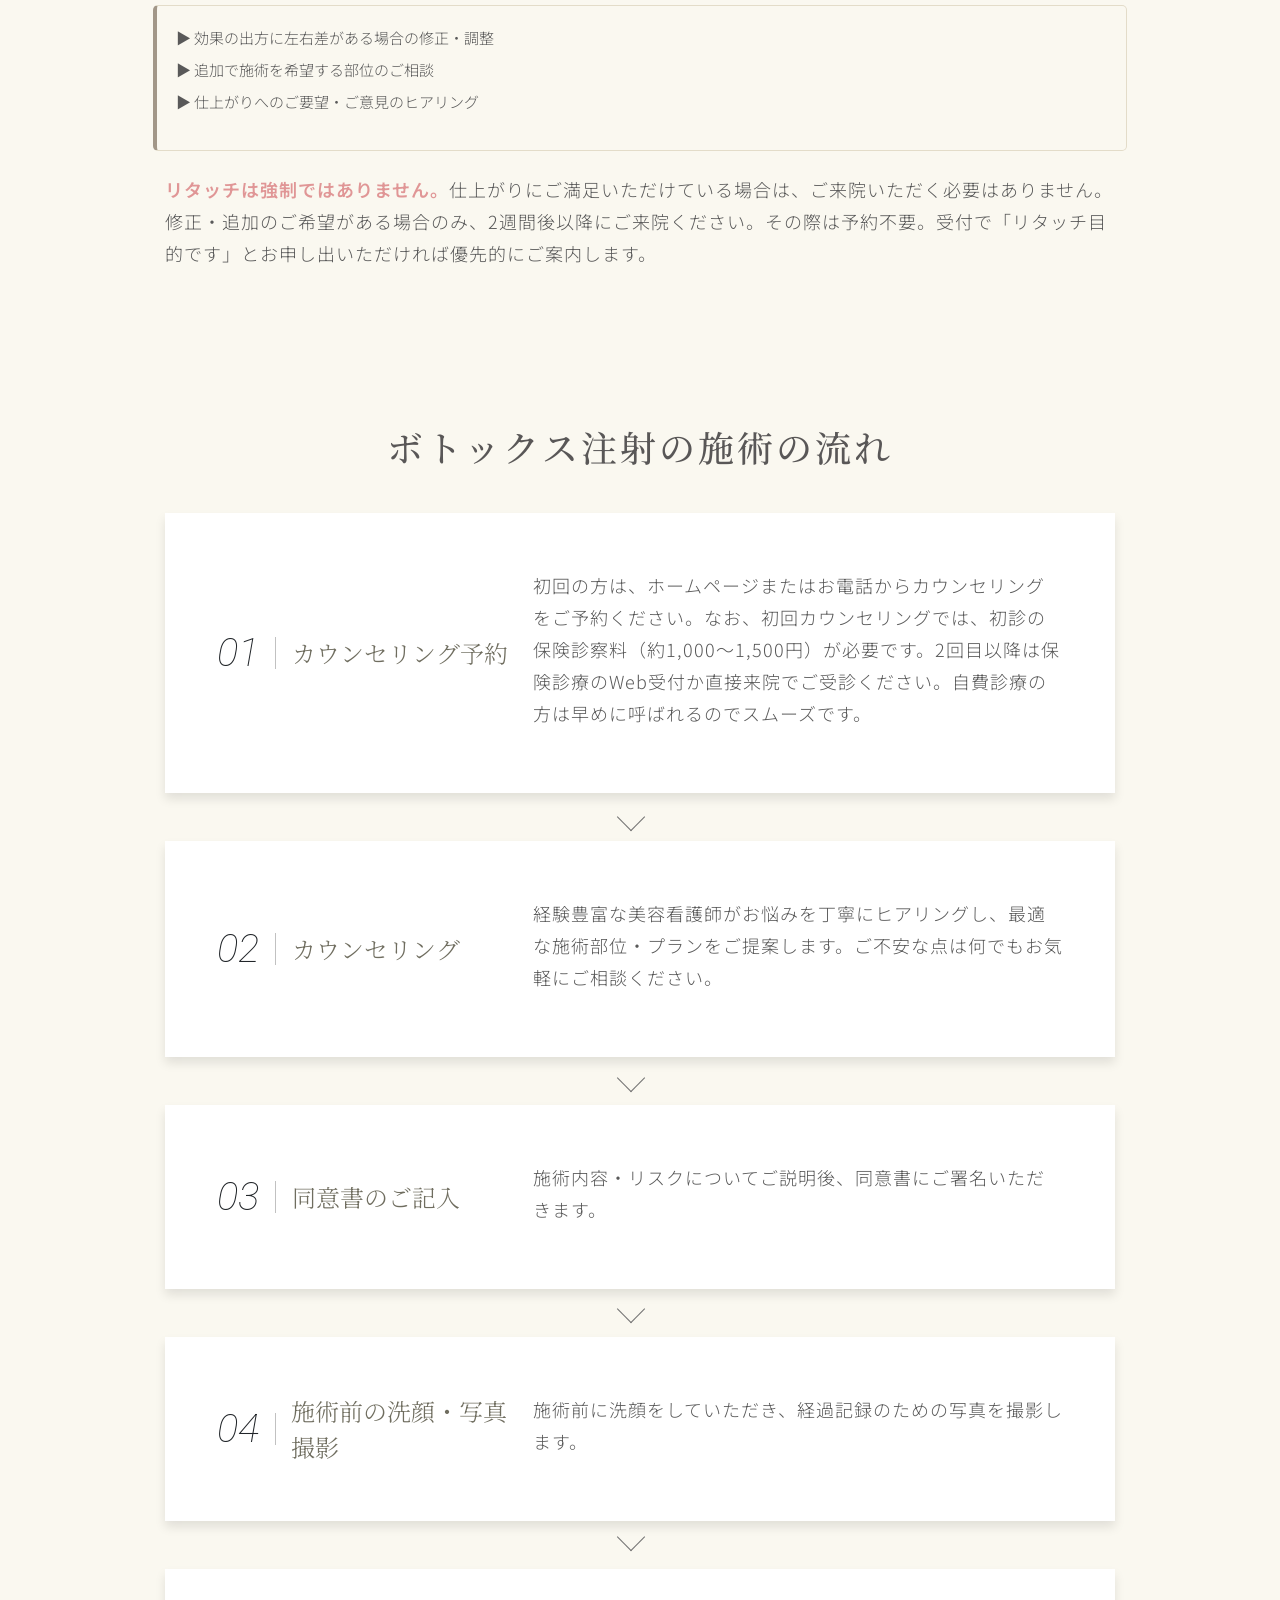
==== commit fc5e4adc: "Rebase preview onto current production (specialist credential wording, internal link) Co-Authored-By" ====
--- a/index.html
+++ b/index.html
@@ -5823,6 +5823,41 @@
 }
 }
 
+/* ===== internal links: beauty (greige) / append to the end of inside.css ===== */
+#beautypage .case_flex li{border-top-color:#a68b62;}
+#beautypage .case_title{color:#a68b62;}
+#beautypage .mc_related_cate{background-color:rgba(207,190,167,0.35);}
+#beautypage .mc_bt_ichiran{background-color:#a68b62;}
+#beautypage .mc_related_box .mc_related_title::before{color:#a68b62;}
+/* new-design (Bootstrap) pages: neutralize Bootstrap list/link defaults inside the added blocks */
+#beautypage .bil-wrap{font-family:"M PLUS 1p",sans-serif;}  /* LP body font is Noto Serif JP: match the classic pages */
+#beautypage .bil-wrap .case_flex{padding-left:0;margin-bottom:0;}
+#beautypage .bil-wrap .case_title{color:#a68b62 !important;font-size:17px !important;line-height:1.6 !important;font-weight:500 !important;font-family:"M PLUS 1p",sans-serif;}  /* lp_style sets h3 with !important: match the classic card title */
+@media (max-width:767px){#beautypage .bil-wrap .case_title{font-size:14px !important;}}
+#beautypage .bil-wrap h2.title_line{font-size:18px !important;line-height:1.6 !important;color:#a68b62 !important;letter-spacing:normal;font-weight:500;font-family:"M PLUS 1p",sans-serif;}  /* lp_style sets h2 with !important: match the classic .title_line */
+@media (max-width:767px){#beautypage .bil-wrap h2.title_line{font-size:14px !important;}}
+#beautypage .bil-wrap .mc_related_dl dd p{margin-bottom:0;}
+#beautypage .bil-wrap a{text-decoration:none;}
+#beautypage .bil-wrap .case_link_btn a,#beautypage .bil-wrap .mc_related_dl dd a{text-decoration:underline;}
+/* ===== internal links: product pages (new design in the general pink template) / append to the end of inside.css ===== */
+/* .bil-wrap exists only in the added blocks on new-design (Bootstrap) pages, so classic pages are not affected */
+#medical_inside .bil-wrap{font-family:"M PLUS 1p",sans-serif;}
+#medical_inside .bil-wrap .case_flex{padding-left:0;margin-bottom:0;}
+#medical_inside .bil-wrap .case_title{color:#E09696 !important;font-size:17px !important;line-height:1.6 !important;font-weight:500 !important;font-family:"M PLUS 1p",sans-serif;}
+@media (max-width:767px){#medical_inside .bil-wrap .case_title{font-size:14px !important;}}
+#medical_inside .bil-wrap h2.title_line{font-size:18px !important;line-height:1.6 !important;color:#E09696 !important;letter-spacing:normal;font-weight:500;font-family:"M PLUS 1p",sans-serif;}
+@media (max-width:767px){#medical_inside .bil-wrap h2.title_line{font-size:14px !important;}}
+#medical_inside .bil-wrap .mc_related_dl dd p{margin-bottom:0;}
+#medical_inside .bil-wrap a{text-decoration:none;}
+#medical_inside .bil-wrap .case_link_btn a,#medical_inside .bil-wrap .mc_related_dl dd a{text-decoration:underline;}
+/* internal links: WordPress auto-paragraph adds a <br> at the start of card / related-post links on pages with wpautop on -> hide it */
+.case_flex li > a > br:first-child,.mc_related_dl dd > a > br:first-child{display:none;}
+/* ===== internal links: underline in-text links on new-design (lp_style) pages (2026-11-26) ===== */
+/* lp_style.css a:link{text-decoration:none} cancels the theme's .case_link_btn underline */
+#beautypage .case_link_btn a:link,#beautypage .case_link_btn a:visited,#medical_inside .case_link_btn a:link,#medical_inside .case_link_btn a:visited{text-decoration:underline;}
+/* plain in-text links in beauty new-design body copy (.font-go paragraphs / price table cells); class-less links only, so buttons are not affected */
+#beautypage .font-go p > a:not([class]):link,#beautypage .font-go p > a:not([class]):visited,#beautypage .table-price td > a:not([class]):link,#beautypage .table-price td > a:not([class]):visited{text-decoration:underline;}
+
 </style>
 <style>/* inlined: https://ebinahifu.com/wp-content/themes/ebinahifu_theme2024/css/common.css */
 
@@ -8215,11 +8250,11 @@
 <link rel ="stylesheet" href="https://cdnjs.cloudflare.com/ajax/libs/font-awesome/6.4.2/css/all.min.css">
 <link rel="preconnect" href="https://fonts.googleapis.com">
 <link rel="preconnect" href="https://fonts.gstatic.com" crossorigin>
-<link href="https://fonts.googleapis.com/css2?family=M+PLUS+1p:wght@300;400;500;700;800;900&display=swap" rel="stylesheet">
+<link href="https://fonts.googleapis.com/css2?family=M+PLUS+1p:wght@300;400;500;700&display=swap" rel="stylesheet">
 <link href="https://fonts.googleapis.com/css2?family=Rubik:wght@400;500;600;700&display=swap" rel="stylesheet">
 <link href="https://fonts.googleapis.com/css2?family=Arsenal:ital,wght@0,400;0,700;1,400;1,700&display=swap" rel="stylesheet">
 <link href="https://fonts.googleapis.com/css2?family=Roboto:wght@400;500;700;900&display=swap" rel="stylesheet">
-<link href="https://fonts.googleapis.com/css2?family=Klee+One&family=Sawarabi+Mincho&family=Shippori+Mincho+B1:wght@400;500;600;700;800&display=swap" rel="stylesheet">
+<link href="https://fonts.googleapis.com/css2?family=Klee+One&display=swap" rel="stylesheet">
 <link href="https://fonts.googleapis.com/css2?family=Noto+Serif+JP:wght@200..900&display=swap" rel="stylesheet">
 <script src="https://code.jquery.com/jquery-3.4.1.min.js"></script>
 <script src="https://ebinahifu.com/wp-content/themes/ebinahifu_theme2024/js/iscroll.js"></script>
@@ -8288,13 +8323,13 @@
 <script src="https://ebinahifu.com/wp-content/themes/ebinahifu_theme2024/js/jquery.datetimepicker.js"></script>
 <link rel="shortcut icon" href="https://ebinahifu.com/wp-content/themes/ebinahifu_theme2024/favicon_b.ico" type="image/x-icon" />
 
-		<!-- All in One SEO Pro 5.0.5.1 - aioseo.com -->
+		<!-- All in One SEO Pro 5.0.6.1 - aioseo.com -->
 		<title>海老名のボトックス注射｜エラ・口角・表情じわの料金｜海老名皮フ科クリニック</title>
 	<meta name="description" content="海老名駅から徒歩5分の海老名皮フ科クリニック。エラ・口角・額・眉間・目尻などのボトックス注射と、脇汗の治療に対応しています。製剤別・部位別の施術料金、効果が現れる時期、主な副作用、美容カウンセリングの予約方法をご案内します。" />
 	<link rel="canonical" href="https://ebinahifu.com/beauty/botox/" />
-		<meta name="generator" content="All in One SEO Pro (AIOSEO) 5.0.5.1" />
+		<meta name="generator" content="All in One SEO Pro (AIOSEO) 5.0.6.1" />
 		<script type="application/ld+json" class="aioseo-schema">
-			{"@context":"https:\/\/schema.org","@graph":[{"@type":"BreadcrumbList","@id":"https:\/\/ebinahifu.com\/beauty\/botox\/#breadcrumblist","itemListElement":[{"@type":"ListItem","@id":"https:\/\/ebinahifu.com\/#listItem","position":1,"name":"\u5bb6","item":"https:\/\/ebinahifu.com\/","nextItem":{"@type":"ListItem","@id":"https:\/\/ebinahifu.com\/beauty\/#listItem","name":"\u6d77\u8001\u540d\u306e\u7f8e\u5bb9\u76ae\u819a\u79d1\u306a\u3089\u6d77\u8001\u540d\u76ae\u30d5\u79d1\u7f8e\u808c\u30bb\u30f3\u30bf\u30fc"}},{"@type":"ListItem","@id":"https:\/\/ebinahifu.com\/beauty\/#listItem","position":2,"name":"\u6d77\u8001\u540d\u306e\u7f8e\u5bb9\u76ae\u819a\u79d1\u306a\u3089\u6d77\u8001\u540d\u76ae\u30d5\u79d1\u7f8e\u808c\u30bb\u30f3\u30bf\u30fc","item":"https:\/\/ebinahifu.com\/beauty\/","nextItem":{"@type":"ListItem","@id":"https:\/\/ebinahifu.com\/beauty\/botox\/#listItem","name":"\u6d77\u8001\u540d\u306e\u30dc\u30c8\u30c3\u30af\u30b9\u6ce8\u5c04\u306a\u3089\u6d77\u8001\u540d\u76ae\u30d5\u79d1 \u7f8e\u808c\u30bb\u30f3\u30bf\u30fc"},"previousItem":{"@type":"ListItem","@id":"https:\/\/ebinahifu.com\/#listItem","name":"\u5bb6"}},{"@type":"ListItem","@id":"https:\/\/ebinahifu.com\/beauty\/botox\/#listItem","position":3,"name":"\u6d77\u8001\u540d\u306e\u30dc\u30c8\u30c3\u30af\u30b9\u6ce8\u5c04\u306a\u3089\u6d77\u8001\u540d\u76ae\u30d5\u79d1 \u7f8e\u808c\u30bb\u30f3\u30bf\u30fc","previousItem":{"@type":"ListItem","@id":"https:\/\/ebinahifu.com\/beauty\/#listItem","name":"\u6d77\u8001\u540d\u306e\u7f8e\u5bb9\u76ae\u819a\u79d1\u306a\u3089\u6d77\u8001\u540d\u76ae\u30d5\u79d1\u7f8e\u808c\u30bb\u30f3\u30bf\u30fc"}}]},{"@type":"Organization","@id":"https:\/\/ebinahifu.com\/#organization","name":"\u6d77\u8001\u540d\u76ae\u30d5\u79d1\u30af\u30ea\u30cb\u30c3\u30af","description":"\u76ae\u819a\u79d1\u30fb\u5c0f\u5150\u76ae\u819a\u79d1\u30fb\u7f8e\u5bb9\u76ae\u819a\u79d1\u30fb\u30a2\u30ec\u30eb\u30ae\u30fc\u79d1","url":"https:\/\/ebinahifu.com\/"},{"@type":"WebPage","@id":"https:\/\/ebinahifu.com\/beauty\/botox\/#webpage","url":"https:\/\/ebinahifu.com\/beauty\/botox\/","name":"\u6d77\u8001\u540d\u306e\u30dc\u30c8\u30c3\u30af\u30b9\u6ce8\u5c04\u306a\u3089\u6d77\u8001\u540d\u76ae\u30d5\u79d1 \u7f8e\u808c\u30bb\u30f3\u30bf\u30fc","description":"\u6d77\u8001\u540d\u99c5\u5f92\u6b695\u5206\u3001\u571f\u66dc\u30821\u65e5\u8a3a\u7642\u3002\u76ae\u819a\u79d1\u5c02\u9580\u533b\u306b\u3088\u308b\u7709\u9593\u30fb\u984d\u30fb\u76ee\u5c3b\u306e\u30b7\u30ef\u3001\u30a8\u30e9\u3001\u591a\u6c57\u75c7\u306a\u3069\u306e\u30dc\u30c8\u30c3\u30af\u30b9\u6ce8\u5c04\u3002\u8907\u6570\u90e8\u4f4d\u306b\u65bd\u8853\u3067\u304d\u308b\u6253\u3061\u653e\u984c\u30d7\u30e9\u30f3\u3082\u3054\u7528\u610f\u3057\u3066\u3044\u307e\u3059","inLanguage":"ja","isPartOf":{"@id":"https:\/\/ebinahifu.com\/#website"},"breadcrumb":{"@id":"https:\/\/ebinahifu.com\/beauty\/botox\/#breadcrumblist"},"datePublished":"2026-08-31T14:52:09+09:00","dateModified":"2026-11-19T13:56:22+09:00"},{"@type":"WebSite","@id":"https:\/\/ebinahifu.com\/#website","url":"https:\/\/ebinahifu.com\/","name":"\u6d77\u8001\u540d\u76ae\u30d5\u79d1\u30af\u30ea\u30cb\u30c3\u30af","description":"\u76ae\u819a\u79d1\u30fb\u5c0f\u5150\u76ae\u819a\u79d1\u30fb\u7f8e\u5bb9\u76ae\u819a\u79d1\u30fb\u30a2\u30ec\u30eb\u30ae\u30fc\u79d1","inLanguage":"ja","publisher":{"@id":"https:\/\/ebinahifu.com\/#organization"}}]}
+			{"@context":"https:\/\/schema.org","@graph":[{"@type":"BreadcrumbList","@id":"https:\/\/ebinahifu.com\/beauty\/botox\/#breadcrumblist","itemListElement":[{"@type":"ListItem","@id":"https:\/\/ebinahifu.com\/#listItem","position":1,"name":"\u5bb6","item":"https:\/\/ebinahifu.com\/","nextItem":{"@type":"ListItem","@id":"https:\/\/ebinahifu.com\/beauty\/#listItem","name":"\u6d77\u8001\u540d\u306e\u7f8e\u5bb9\u76ae\u819a\u79d1\u306a\u3089\u6d77\u8001\u540d\u76ae\u30d5\u79d1\u7f8e\u808c\u30bb\u30f3\u30bf\u30fc"}},{"@type":"ListItem","@id":"https:\/\/ebinahifu.com\/beauty\/#listItem","position":2,"name":"\u6d77\u8001\u540d\u306e\u7f8e\u5bb9\u76ae\u819a\u79d1\u306a\u3089\u6d77\u8001\u540d\u76ae\u30d5\u79d1\u7f8e\u808c\u30bb\u30f3\u30bf\u30fc","item":"https:\/\/ebinahifu.com\/beauty\/","nextItem":{"@type":"ListItem","@id":"https:\/\/ebinahifu.com\/beauty\/botox\/#listItem","name":"\u6d77\u8001\u540d\u306e\u30dc\u30c8\u30c3\u30af\u30b9\u6ce8\u5c04\u306a\u3089\u6d77\u8001\u540d\u76ae\u30d5\u79d1 \u7f8e\u808c\u30bb\u30f3\u30bf\u30fc"},"previousItem":{"@type":"ListItem","@id":"https:\/\/ebinahifu.com\/#listItem","name":"\u5bb6"}},{"@type":"ListItem","@id":"https:\/\/ebinahifu.com\/beauty\/botox\/#listItem","position":3,"name":"\u6d77\u8001\u540d\u306e\u30dc\u30c8\u30c3\u30af\u30b9\u6ce8\u5c04\u306a\u3089\u6d77\u8001\u540d\u76ae\u30d5\u79d1 \u7f8e\u808c\u30bb\u30f3\u30bf\u30fc","previousItem":{"@type":"ListItem","@id":"https:\/\/ebinahifu.com\/beauty\/#listItem","name":"\u6d77\u8001\u540d\u306e\u7f8e\u5bb9\u76ae\u819a\u79d1\u306a\u3089\u6d77\u8001\u540d\u76ae\u30d5\u79d1\u7f8e\u808c\u30bb\u30f3\u30bf\u30fc"}}]},{"@type":"Organization","@id":"https:\/\/ebinahifu.com\/#organization","name":"\u6d77\u8001\u540d\u76ae\u30d5\u79d1\u30af\u30ea\u30cb\u30c3\u30af","description":"\u76ae\u819a\u79d1\u30fb\u5c0f\u5150\u76ae\u819a\u79d1\u30fb\u7f8e\u5bb9\u76ae\u819a\u79d1\u30fb\u30a2\u30ec\u30eb\u30ae\u30fc\u79d1","url":"https:\/\/ebinahifu.com\/"},{"@type":"WebPage","@id":"https:\/\/ebinahifu.com\/beauty\/botox\/#webpage","url":"https:\/\/ebinahifu.com\/beauty\/botox\/","name":"\u6d77\u8001\u540d\u306e\u30dc\u30c8\u30c3\u30af\u30b9\u6ce8\u5c04\u306a\u3089\u6d77\u8001\u540d\u76ae\u30d5\u79d1 \u7f8e\u808c\u30bb\u30f3\u30bf\u30fc","description":"\u6d77\u8001\u540d\u99c5\u5f92\u6b695\u5206\u3001\u571f\u66dc\u30821\u65e5\u8a3a\u7642\u3002\u76ae\u819a\u79d1\u5c02\u9580\u533b\u306b\u3088\u308b\u7709\u9593\u30fb\u984d\u30fb\u76ee\u5c3b\u306e\u30b7\u30ef\u3001\u30a8\u30e9\u3001\u591a\u6c57\u75c7\u306a\u3069\u306e\u30dc\u30c8\u30c3\u30af\u30b9\u6ce8\u5c04\u3002\u8907\u6570\u90e8\u4f4d\u306b\u65bd\u8853\u3067\u304d\u308b\u6253\u3061\u653e\u984c\u30d7\u30e9\u30f3\u3082\u3054\u7528\u610f\u3057\u3066\u3044\u307e\u3059","inLanguage":"ja","isPartOf":{"@id":"https:\/\/ebinahifu.com\/#website"},"breadcrumb":{"@id":"https:\/\/ebinahifu.com\/beauty\/botox\/#breadcrumblist"},"datePublished":"2026-08-31T14:52:09+09:00","dateModified":"2026-11-26T10:49:56+09:00"},{"@type":"WebSite","@id":"https:\/\/ebinahifu.com\/#website","url":"https:\/\/ebinahifu.com\/","name":"\u6d77\u8001\u540d\u76ae\u30d5\u79d1\u30af\u30ea\u30cb\u30c3\u30af","description":"\u76ae\u819a\u79d1\u30fb\u5c0f\u5150\u76ae\u819a\u79d1\u30fb\u7f8e\u5bb9\u76ae\u819a\u79d1\u30fb\u30a2\u30ec\u30eb\u30ae\u30fc\u79d1","inLanguage":"ja","publisher":{"@id":"https:\/\/ebinahifu.com\/#organization"}}]}
 		</script>
 		<!-- All in One SEO Pro -->
 
@@ -11916,7 +11951,7 @@
 <div class="col-12 col-md-6 order-2 order-md-1">
 <div class="left-content">
 <div class="mb-4 fs-text me-xl-5 mx-3 font-go">
-<p>気になるシワ・エラ・多汗症に。最短10分、ダウンタイムほぼなしで若々しい印象へ。ボトックス注射は、あなたの笑顔をもっと自然にする施術です。</p>
+<p>気になる<b class="case_link_btn case_link_btn_b"><a href="https://ebinahifu.com/beauty/wrinkles/">シワ</a></b>・エラ・多汗症に。最短10分、ダウンタイムほぼなしで若々しい印象へ。ボトックス注射は、あなたの笑顔をもっと自然にする施術です。</p>
 <p>当院の院長はこれまで<span class="botox-label">1,000例以上のボトックス施術を経験</span>（対象期間：2011年11月〜2025年11月）。確かな技術と豊富な実績で、安心して施術をお受けいただけます。</p>
 <p>※当院のボトックス注射は、自由診療（保険適用外）です。</p>
 </div>
@@ -12811,7 +12846,7 @@
 <div class="k-name"><p>小谷 和弘</p></div>
 <div class="k-clinic font-go fs-pc"><p><a href="https://www.ebinahifu.com/beauty/hello/">海老名皮フ科クリニック 理事長・院長</a></p></div>
 <div class="row justify-content-center py-3 font-go">
-<div class="col-12 col-md-4 fs-pc kanshu-cli"><p>日本皮膚科学会 皮膚科専門医</p></div>
+<div class="col-12 fs-pc kanshu-cli"><p>日本専門医機構認定皮膚科専門医<br class="only_smt">（旧：日本皮膚科学会認定皮膚科専門医）</p></div>
 <div class="col-12 col-md-4 fs-pc kanshu-cli"><p>厚生労働省指定 麻酔科標榜医</p></div>
 <div class="col-12 col-md-4 fs-pc kanshu-cli"><p>日本内科学会 認定内科医</p></div>
 </div>
@@ -12822,6 +12857,50 @@
 </section>
 
 </div>
+
+<div class="inside_outside_top bil-wrap">
+<div class="contents">
+<div class="mc_related_box mgn_top30">
+<span class="mc_related_title">関連記事</span>
+<p class="mc_bt_ichiran"><a href="https://ebinahifu.com/medical_column/">一覧を見る</a></p>
+<dl class="mc_related_dl">
+<dt><a href="https://ebinahifu.com/medical_column/%e9%9f%93%e5%9b%bd%e8%a3%bd%e3%83%9c%e3%83%88%e3%83%83%e3%82%af%e3%82%b9%e3%81%a8%e3%82%a2%e3%83%a9%e3%82%ac%e3%83%b3%e7%a4%be%e8%a3%bd%e3%81%af%e4%bd%95%e3%81%8c%e9%81%95%e3%81%86%ef%bc%9ffda/">2026/10/29</a></dt>
+<dd><a href="https://ebinahifu.com/medical_column/%e9%9f%93%e5%9b%bd%e8%a3%bd%e3%83%9c%e3%83%88%e3%83%83%e3%82%af%e3%82%b9%e3%81%a8%e3%82%a2%e3%83%a9%e3%82%ac%e3%83%b3%e7%a4%be%e8%a3%bd%e3%81%af%e4%bd%95%e3%81%8c%e9%81%95%e3%81%86%ef%bc%9ffda/"><p><span class="mc_related_cate">しわ・たるみ</span></p><p>韓国製ボトックスとアラガン社製は何が違う？FDA承認の「ナボタ」「ボツラックス」を当院が選ぶ理由</p></a></dd>
+<dt><a href="https://ebinahifu.com/medical_column/%e3%81%a9%e3%81%86%e3%81%97%e3%81%a6%e5%bd%93%e9%99%a2%e3%81%ae%e3%83%9c%e3%83%88%e3%83%83%e3%82%af%e3%82%b9%e6%b3%a8%e5%b0%84%e3%81%af%e7%97%9b%e3%81%bf%e3%81%8c%e5%b0%91%e3%81%aa%e3%81%84%e3%81%ae/">2026/10/03</a></dt>
+<dd><a href="https://ebinahifu.com/medical_column/%e3%81%a9%e3%81%86%e3%81%97%e3%81%a6%e5%bd%93%e9%99%a2%e3%81%ae%e3%83%9c%e3%83%88%e3%83%83%e3%82%af%e3%82%b9%e6%b3%a8%e5%b0%84%e3%81%af%e7%97%9b%e3%81%bf%e3%81%8c%e5%b0%91%e3%81%aa%e3%81%84%e3%81%ae/"><p><span class="mc_related_cate">しわ・たるみ</span></p><p>どうして当院のボトックス注射は痛みが少ないのか？皮膚科専門医が解説</p></a></dd>
+<dt><a href="https://ebinahifu.com/medical_column/%e3%83%80%e3%82%a6%e3%83%b3%e3%82%bf%e3%82%a4%e3%83%a0%e3%81%ae%e7%84%a1%e3%81%84%e6%96%b0%e3%81%97%e3%81%84%e7%be%8e%e5%ae%b9%e6%b2%bb%e7%99%82%e3%81%a8%e3%81%af%ef%bc%9f-%e7%9a%ae%e8%86%9a%e7%a7%91/">2026/09/26</a></dt>
+<dd><a href="https://ebinahifu.com/medical_column/%e3%83%80%e3%82%a6%e3%83%b3%e3%82%bf%e3%82%a4%e3%83%a0%e3%81%ae%e7%84%a1%e3%81%84%e6%96%b0%e3%81%97%e3%81%84%e7%be%8e%e5%ae%b9%e6%b2%bb%e7%99%82%e3%81%a8%e3%81%af%ef%bc%9f-%e7%9a%ae%e8%86%9a%e7%a7%91/"><p><span class="mc_related_cate">しわ・たるみ</span></p><p>ダウンタイムの無い新しい美容治療とは？ 皮膚科専門医が解説！</p></a></dd>
+<dt><a href="https://ebinahifu.com/medical_column/%e8%8b%a5%e3%81%95%e3%82%92%e4%bf%9d%e3%81%a4%e3%81%ae%e3%81%ab%e6%9c%80%e9%81%a9%ef%bc%81%e3%81%8a%e3%81%99%e3%81%99%e3%82%81%e6%b2%bb%e7%99%82%e3%83%a1%e3%83%8b%e3%83%a5%e3%83%bc%ef%bc%93%e9%81%b8/">2026/07/19</a></dt>
+<dd><a href="https://ebinahifu.com/medical_column/%e8%8b%a5%e3%81%95%e3%82%92%e4%bf%9d%e3%81%a4%e3%81%ae%e3%81%ab%e6%9c%80%e9%81%a9%ef%bc%81%e3%81%8a%e3%81%99%e3%81%99%e3%82%81%e6%b2%bb%e7%99%82%e3%83%a1%e3%83%8b%e3%83%a5%e3%83%bc%ef%bc%93%e9%81%b8/"><p><span class="mc_related_cate">しわ・たるみ</span></p><p>若さを保つのに最適！院長おすすめの治療メニュー３選のご紹介</p></a></dd>
+</dl>
+<!--end div#mc_related_box--></div>
+<!--end div#contents--></div>
+<!--end div#inside_outside--></div>
+
+<div class="inside_outside_b_short bil-wrap">
+<div class="contents">
+<h2 class="title_line mgn_btm20">あわせて読みたい</h2>
+<ul class="case_flex">
+<li><a href="https://ebinahifu.com/beauty/waki-botox/"><h3 class="case_title">わきボトックス</h3>
+<p class="case_img"><img decoding="async" src="https://ebinahifu.com/wp-content/uploads/2026/11/thumb_waki_botox.webp" alt="わきボトックス"/></p>
+<p class="case_txt">わき汗（多汗症）の悩みに用いるボトックス注射です。</p></a></li>
+<li><a href="https://ebinahifu.com/beauty/wrinkles/"><h3 class="case_title">しわ・たるみ</h3>
+<p class="case_img"><img decoding="async" src="https://ebinahifu.com/wp-content/uploads/2026/11/thumb_wrinkles.webp" alt="しわ・たるみ"/></p>
+<p class="case_txt">年齢とともに気になる、しわ・たるみの治療法をご紹介します。</p></a></li>
+<li><a href="https://ebinahifu.com/beauty/hifu/"><h3 class="case_title">ハイフ（HIFU）</h3>
+<p class="case_img"><img decoding="async" src="https://ebinahifu.com/wp-content/uploads/2026/11/thumb_hifu.webp" alt="ハイフ（HIFU）"/></p>
+<p class="case_txt">超音波を用いた、たるみ・引き締めの施術です。</p></a></li>
+<li><a href="https://ebinahifu.com/beauty/genesis/"><h3 class="case_title">ジェネシス</h3>
+<p class="case_img"><img decoding="async" src="https://ebinahifu.com/wp-content/uploads/2026/11/thumb_genesis.webp" alt="ジェネシス"/></p>
+<p class="case_txt">レーザーで赤み・毛穴・ハリなどにアプローチする施術です。</p></a></li>
+<li><a href="https://ebinahifu.com/beauty/placenta/"><h3 class="case_title">プラセンタ注射</h3>
+<p class="case_img"><img decoding="async" src="https://ebinahifu.com/wp-content/uploads/2026/11/thumb_placenta.webp" alt="プラセンタ注射"/></p>
+<p class="case_txt">プラセンタ（胎盤由来）エキスを用いた注射メニューです。</p></a></li>
+</ul>
+<p class="case_link_btn case_link_btn_b mgn_btm30"><a href="https://ebinahifu.com/beauty/">美容皮膚科のメニュー一覧を見る<i class="fas fa-angle-right"></i></a></p>
+<!--end div#contents--></div>
+<!--end div#inside_outside--></div>
+
 <!-- ------------------------------- con6 kokokara------------------------------- -->
 <div id="link_access"></div>
 <div class="con6_outside" id="">
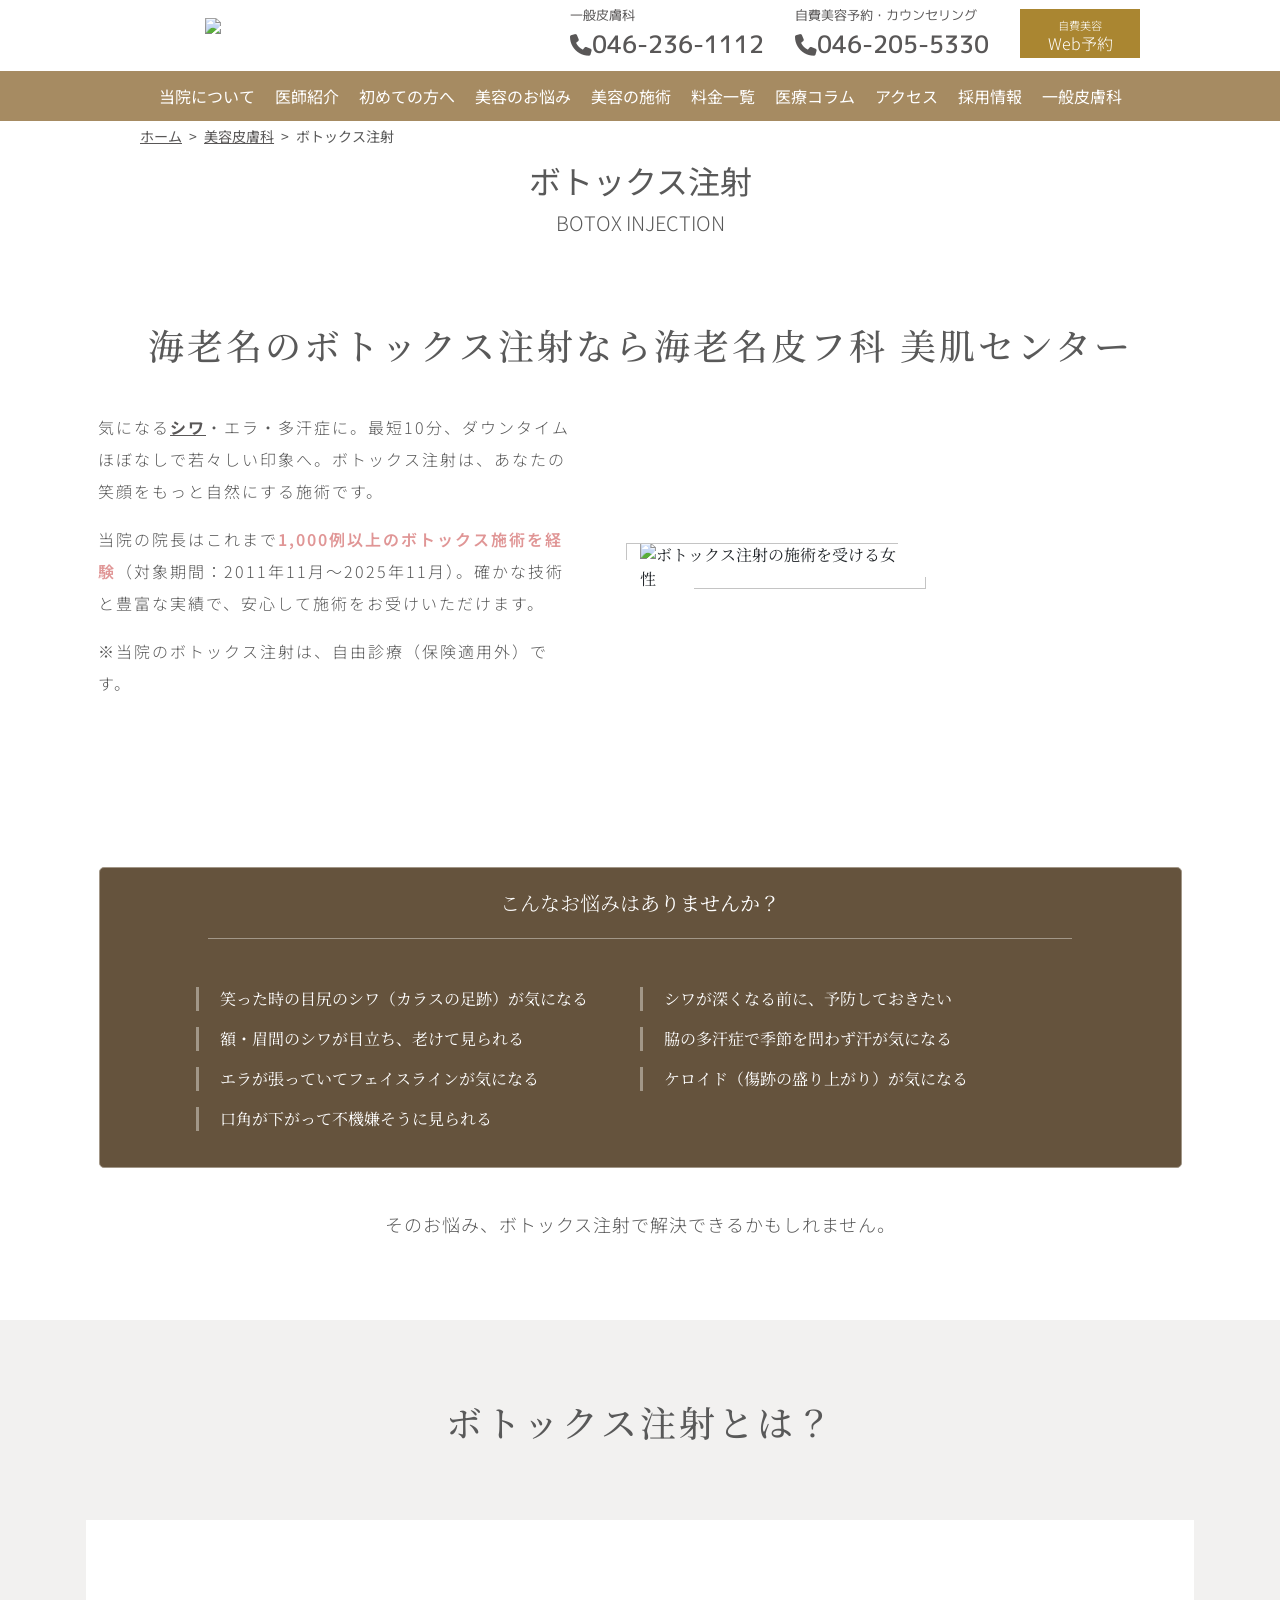
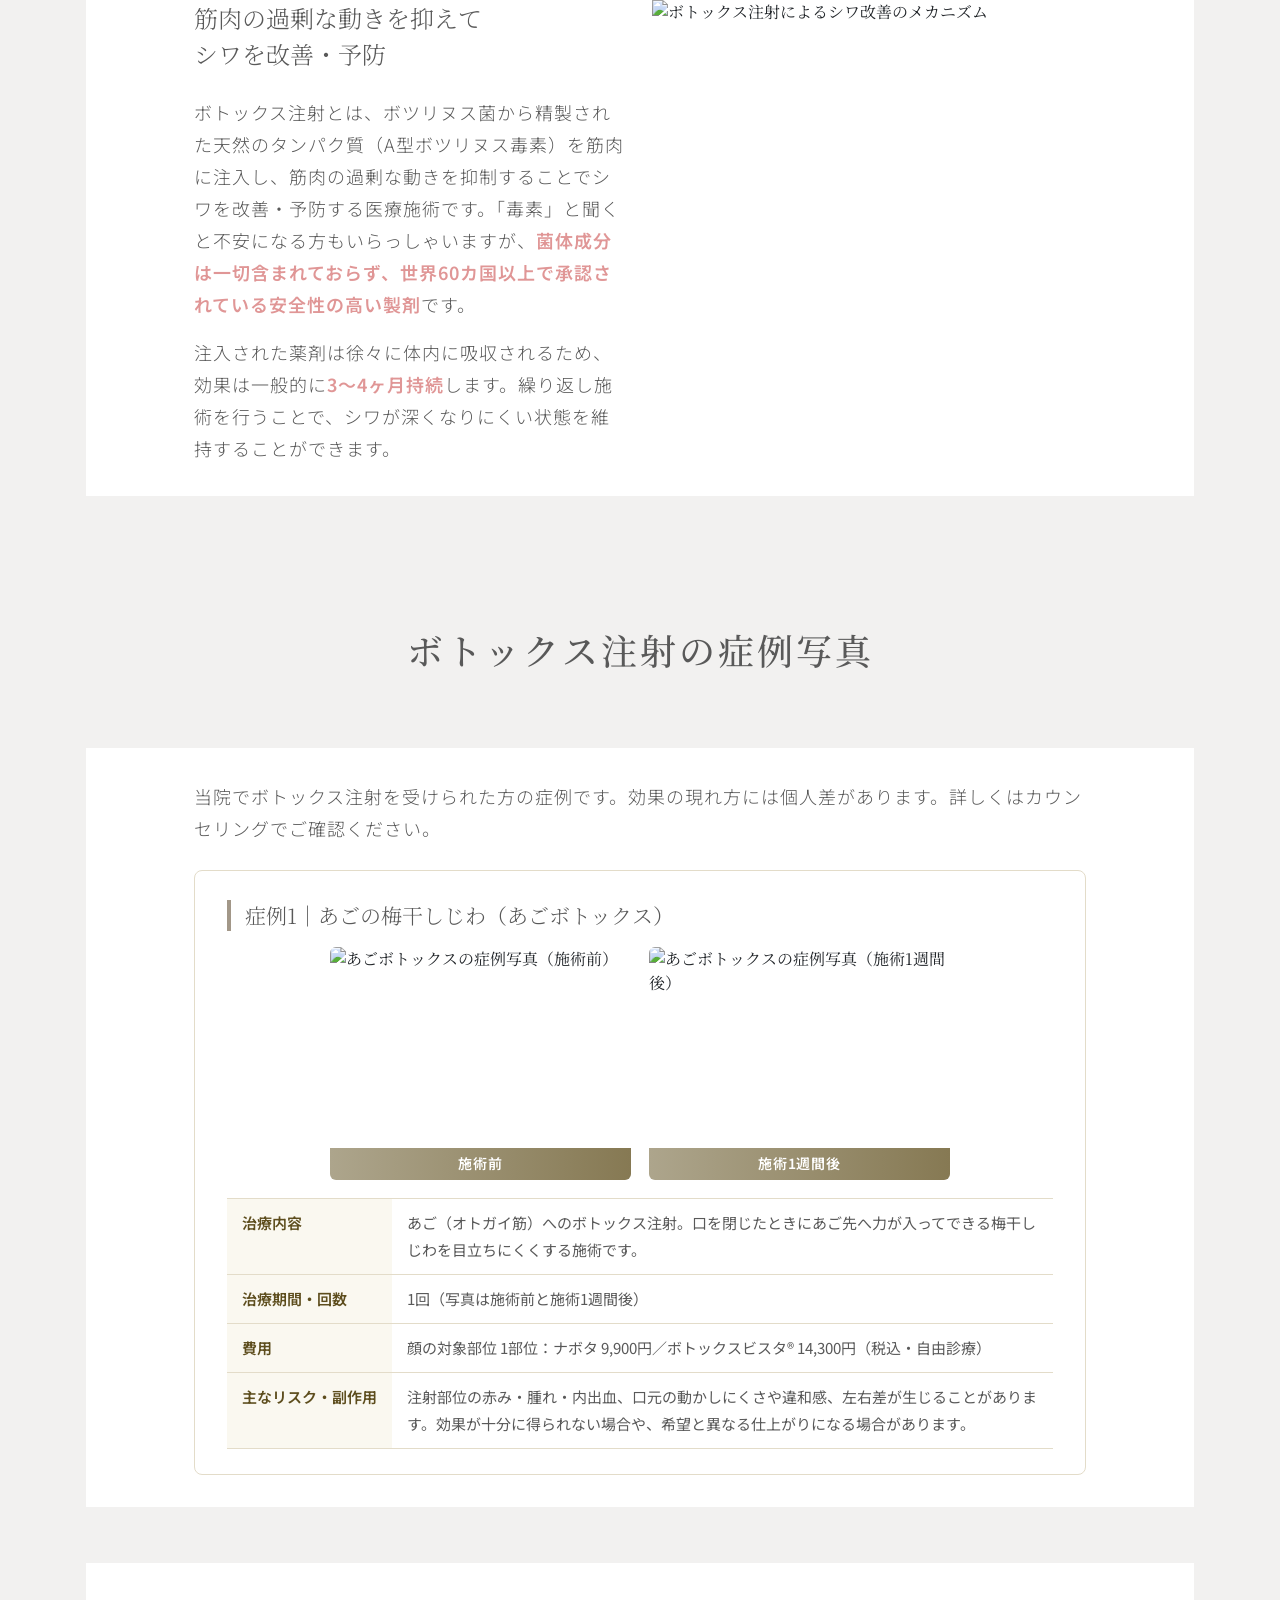
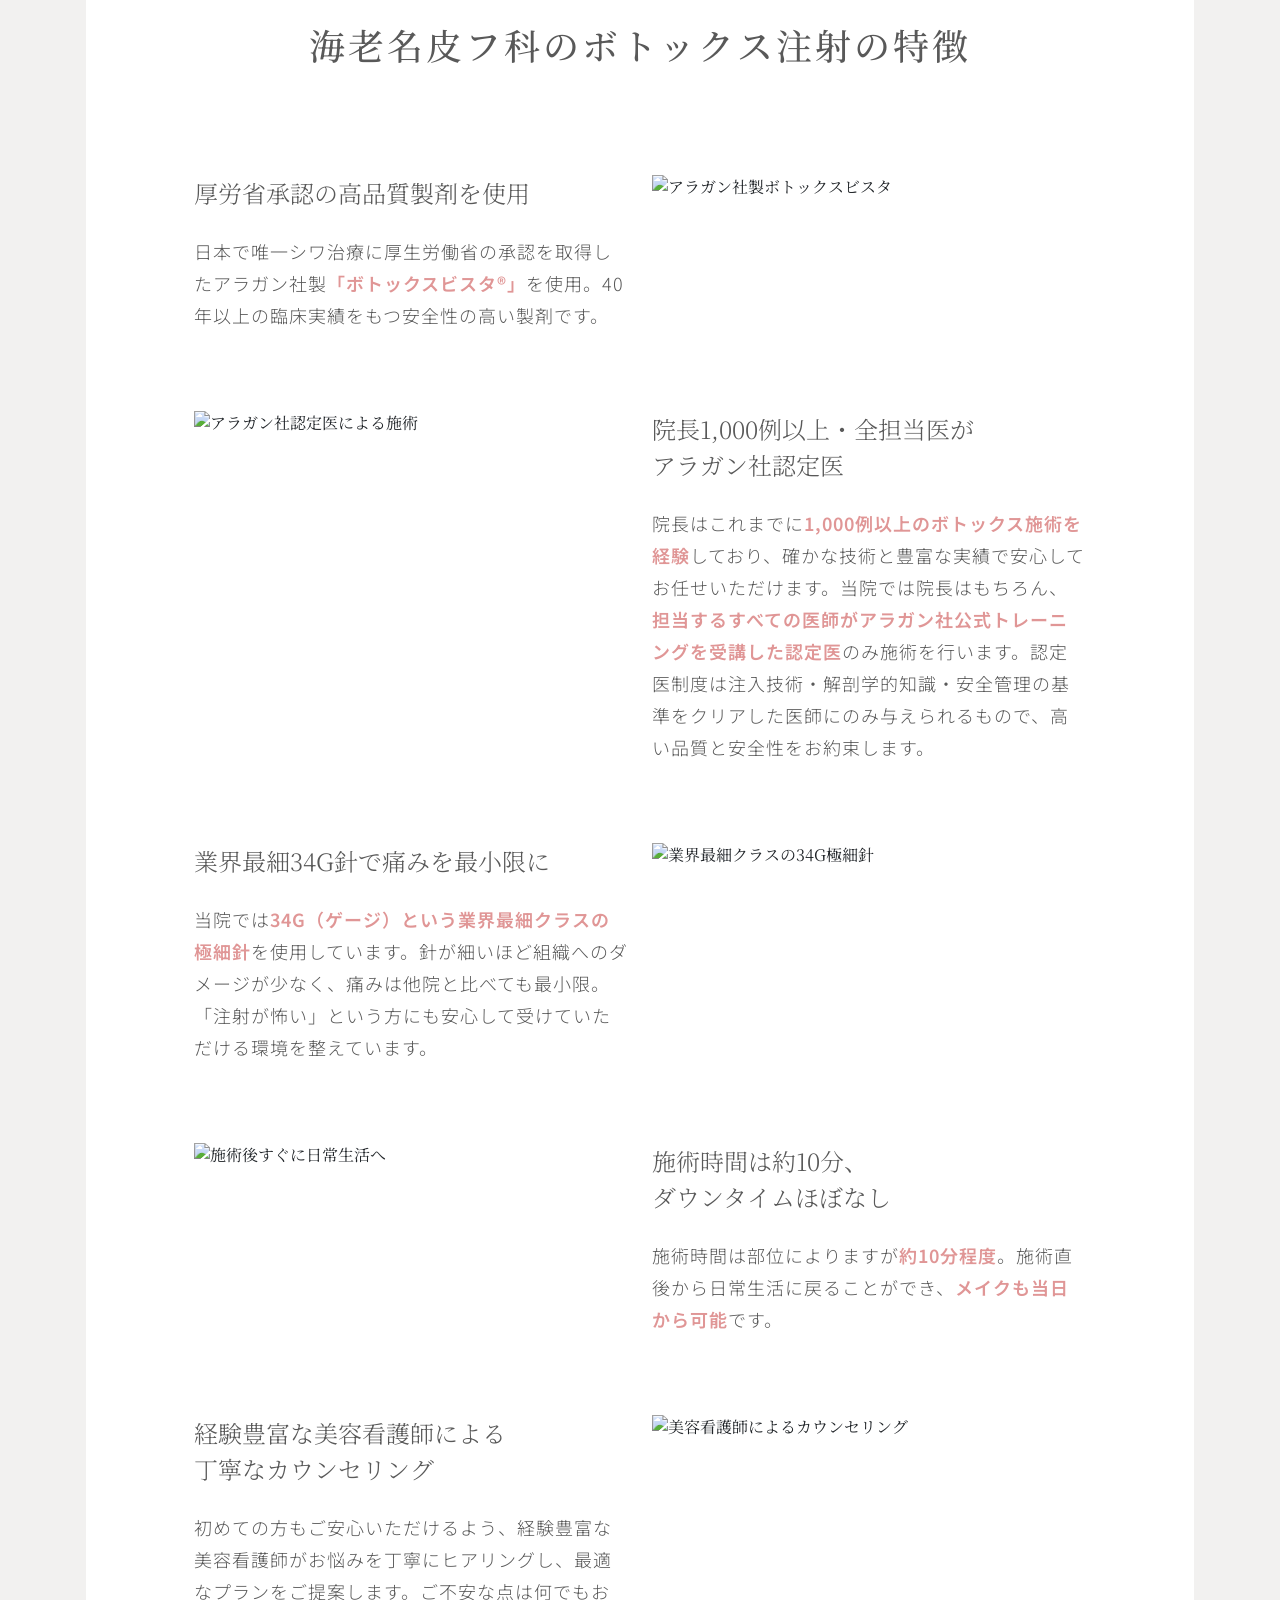
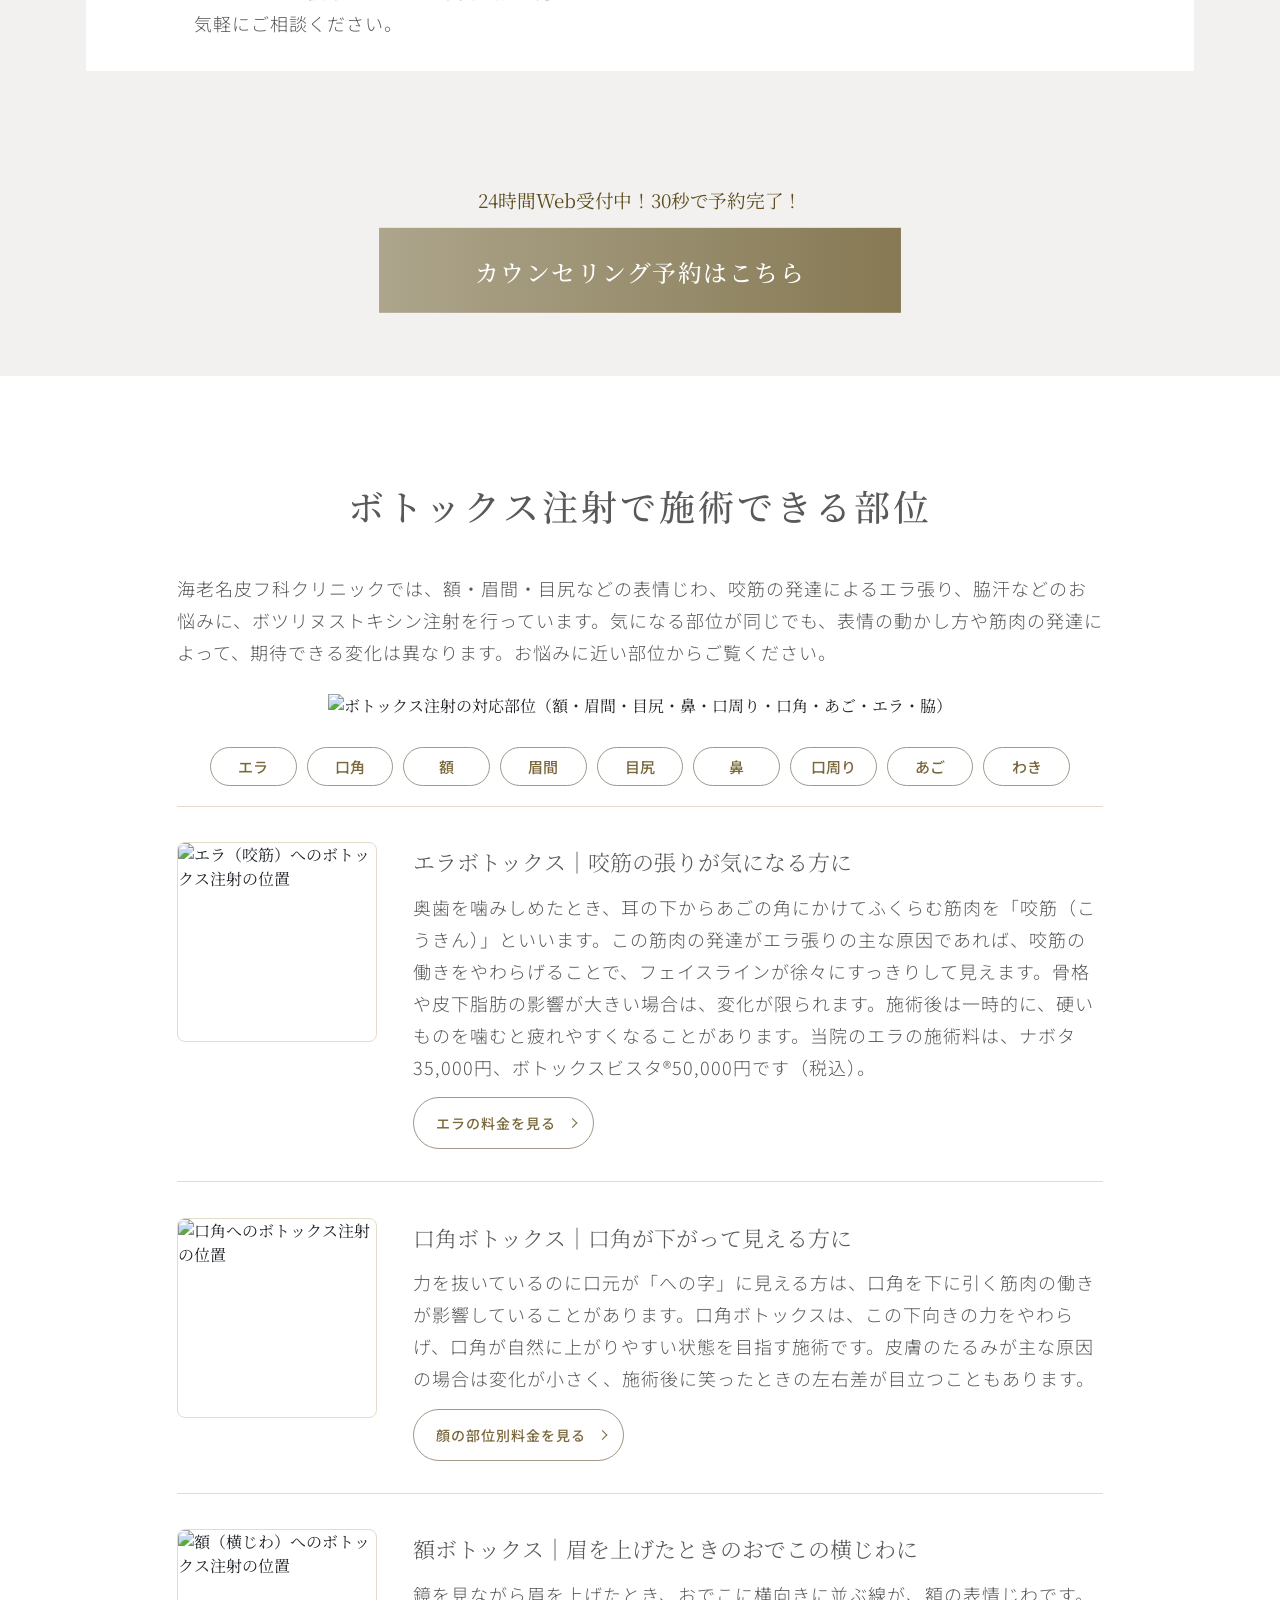
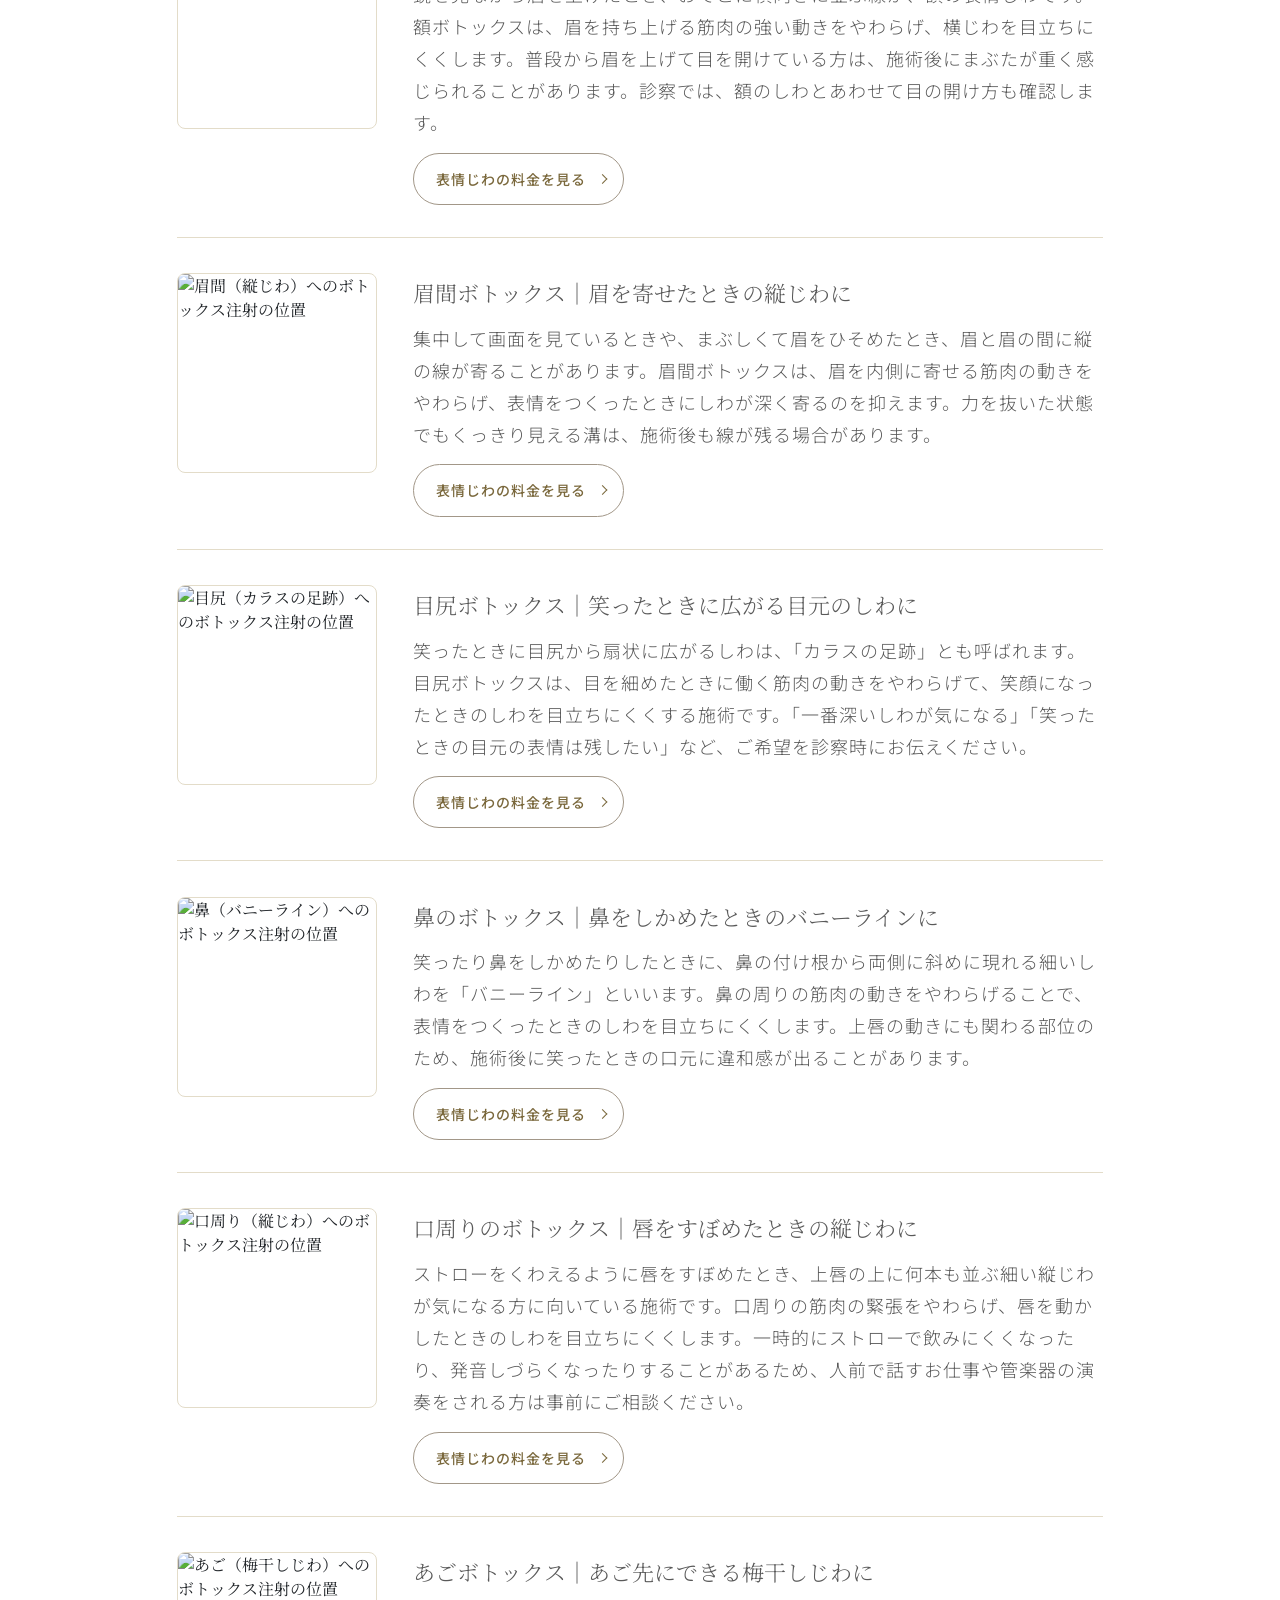
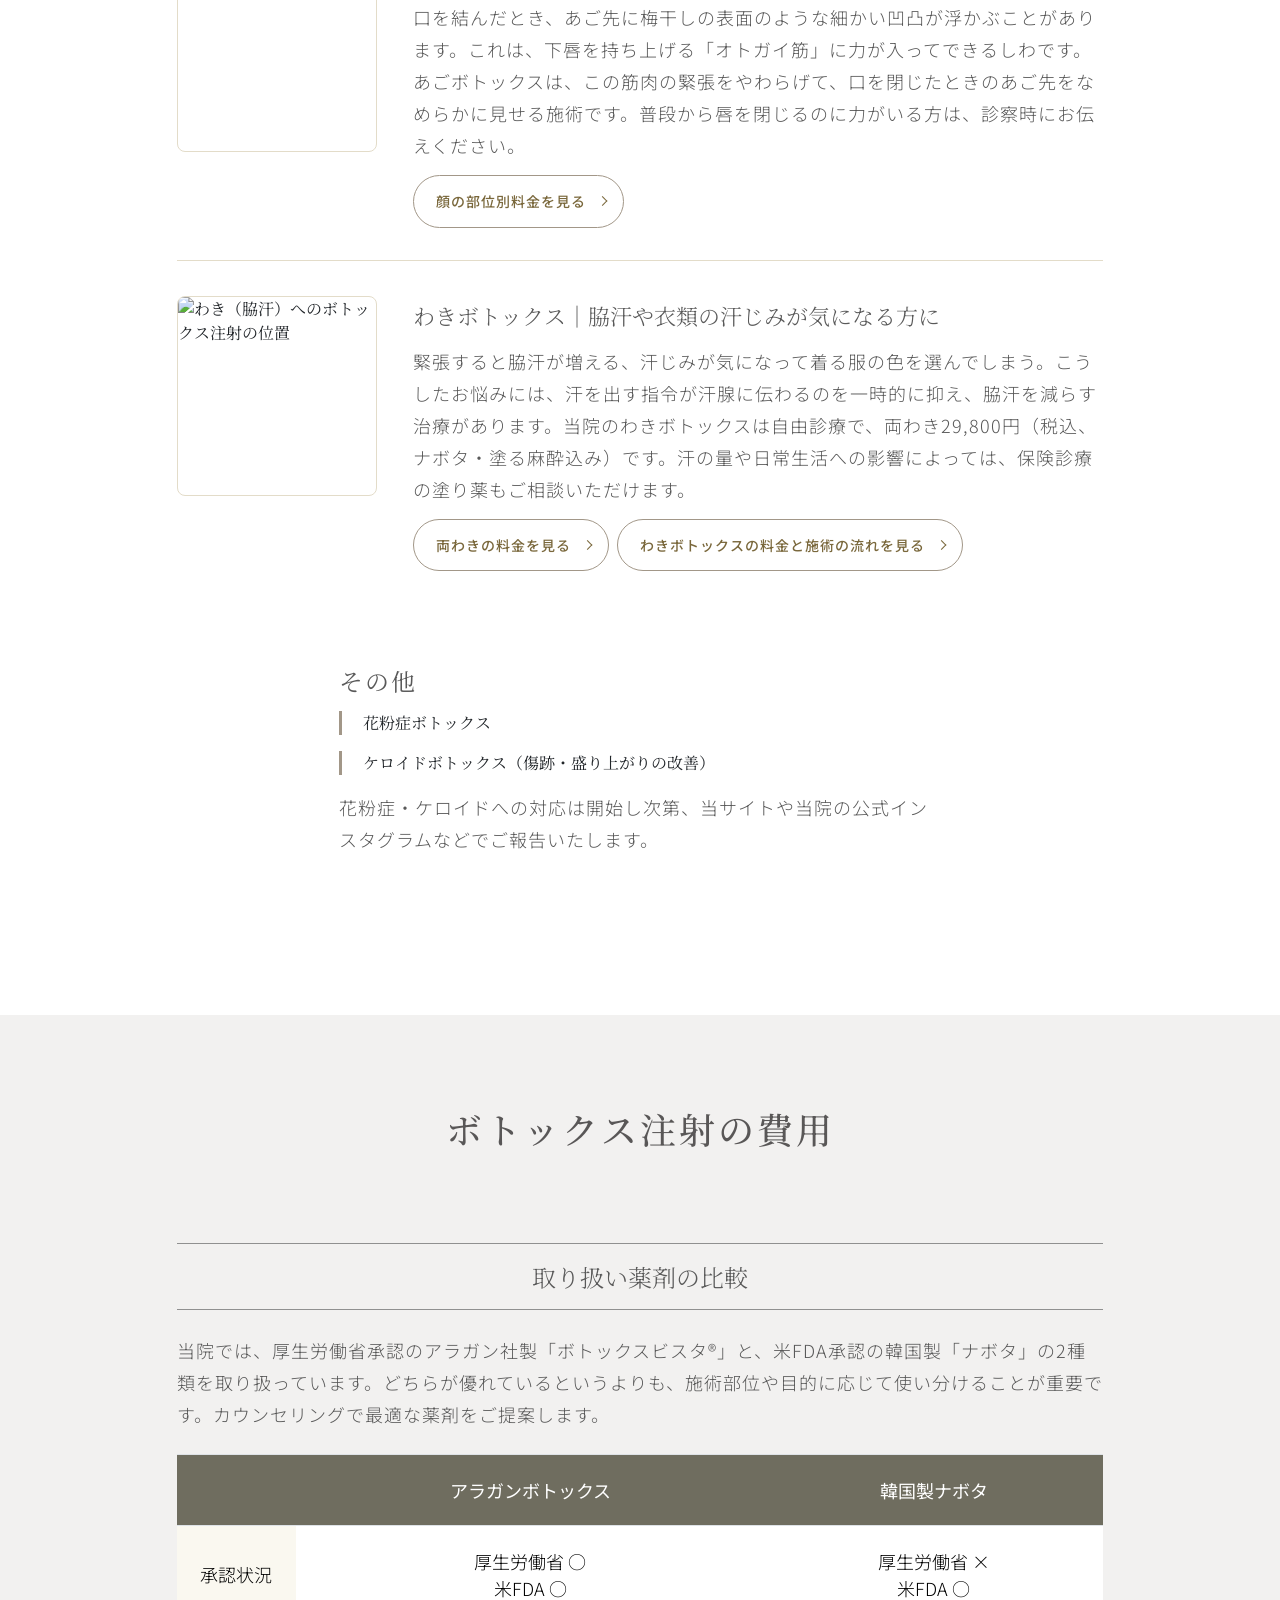
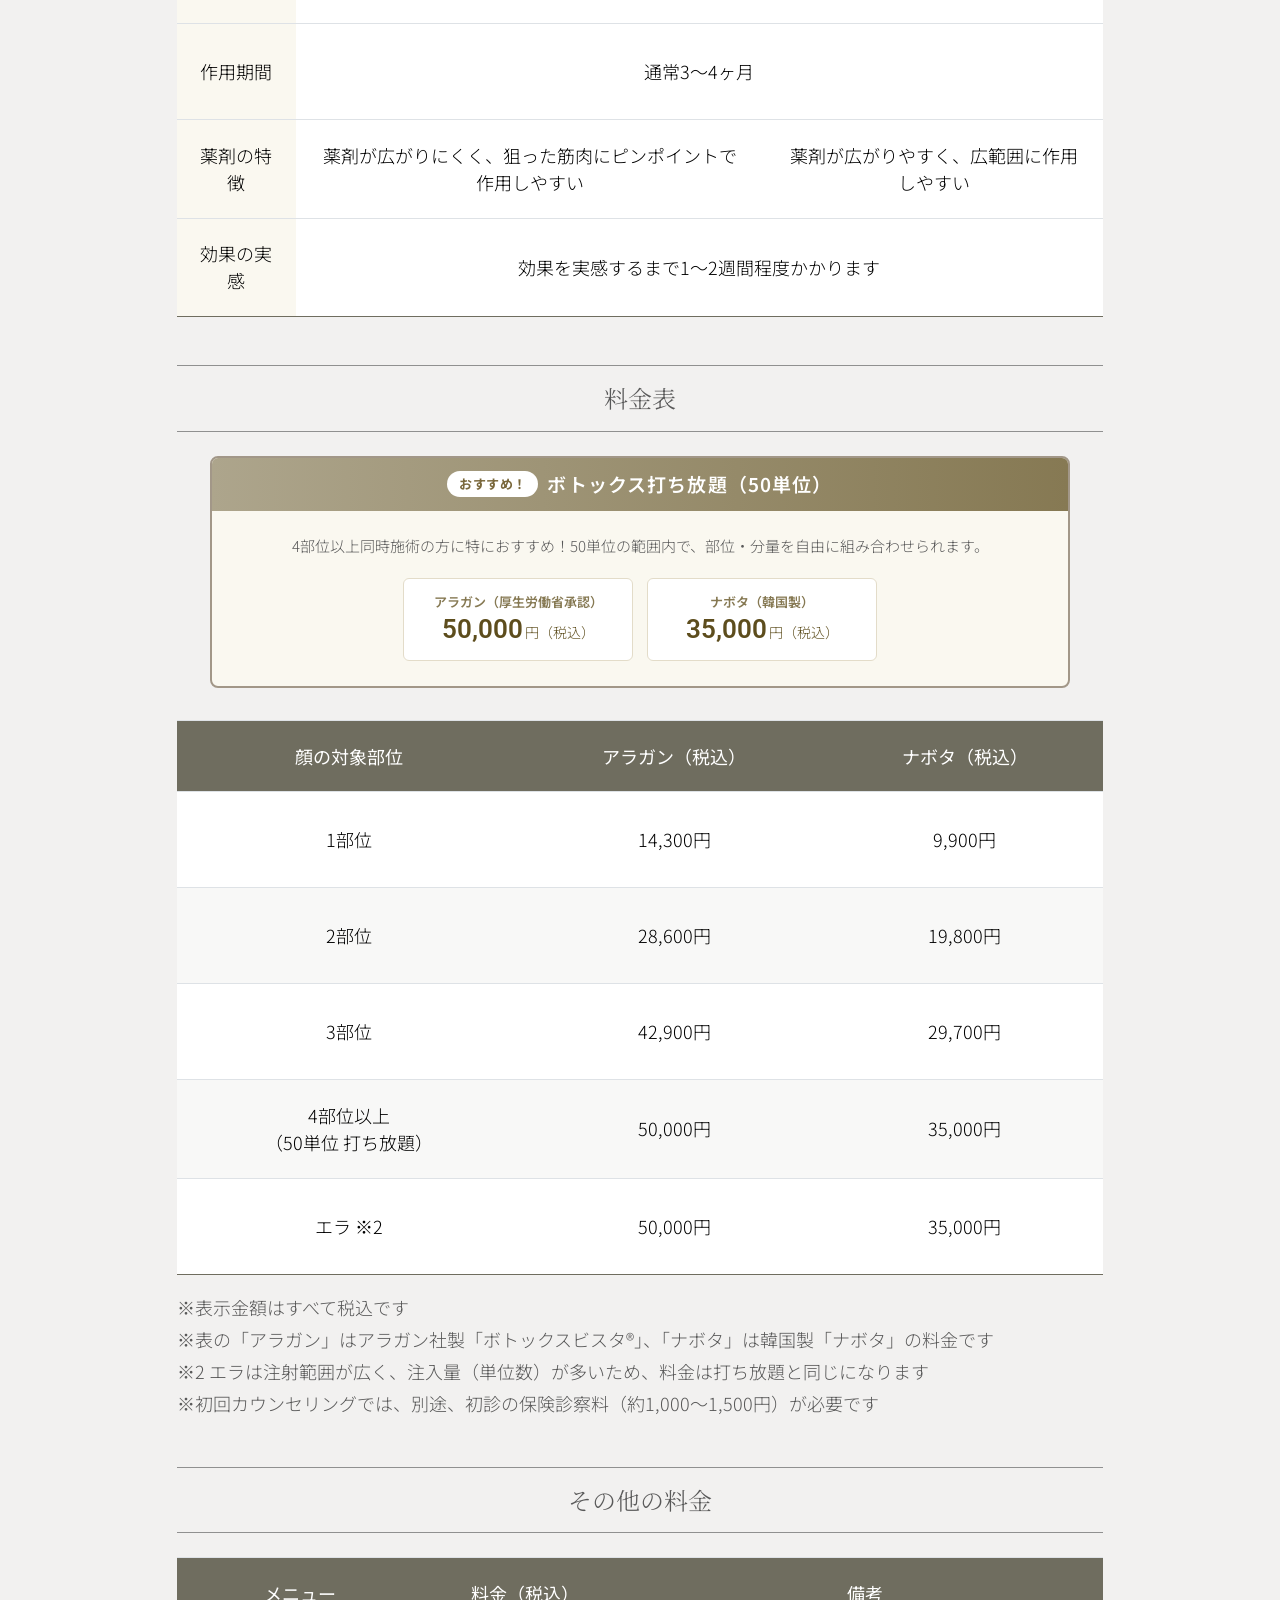
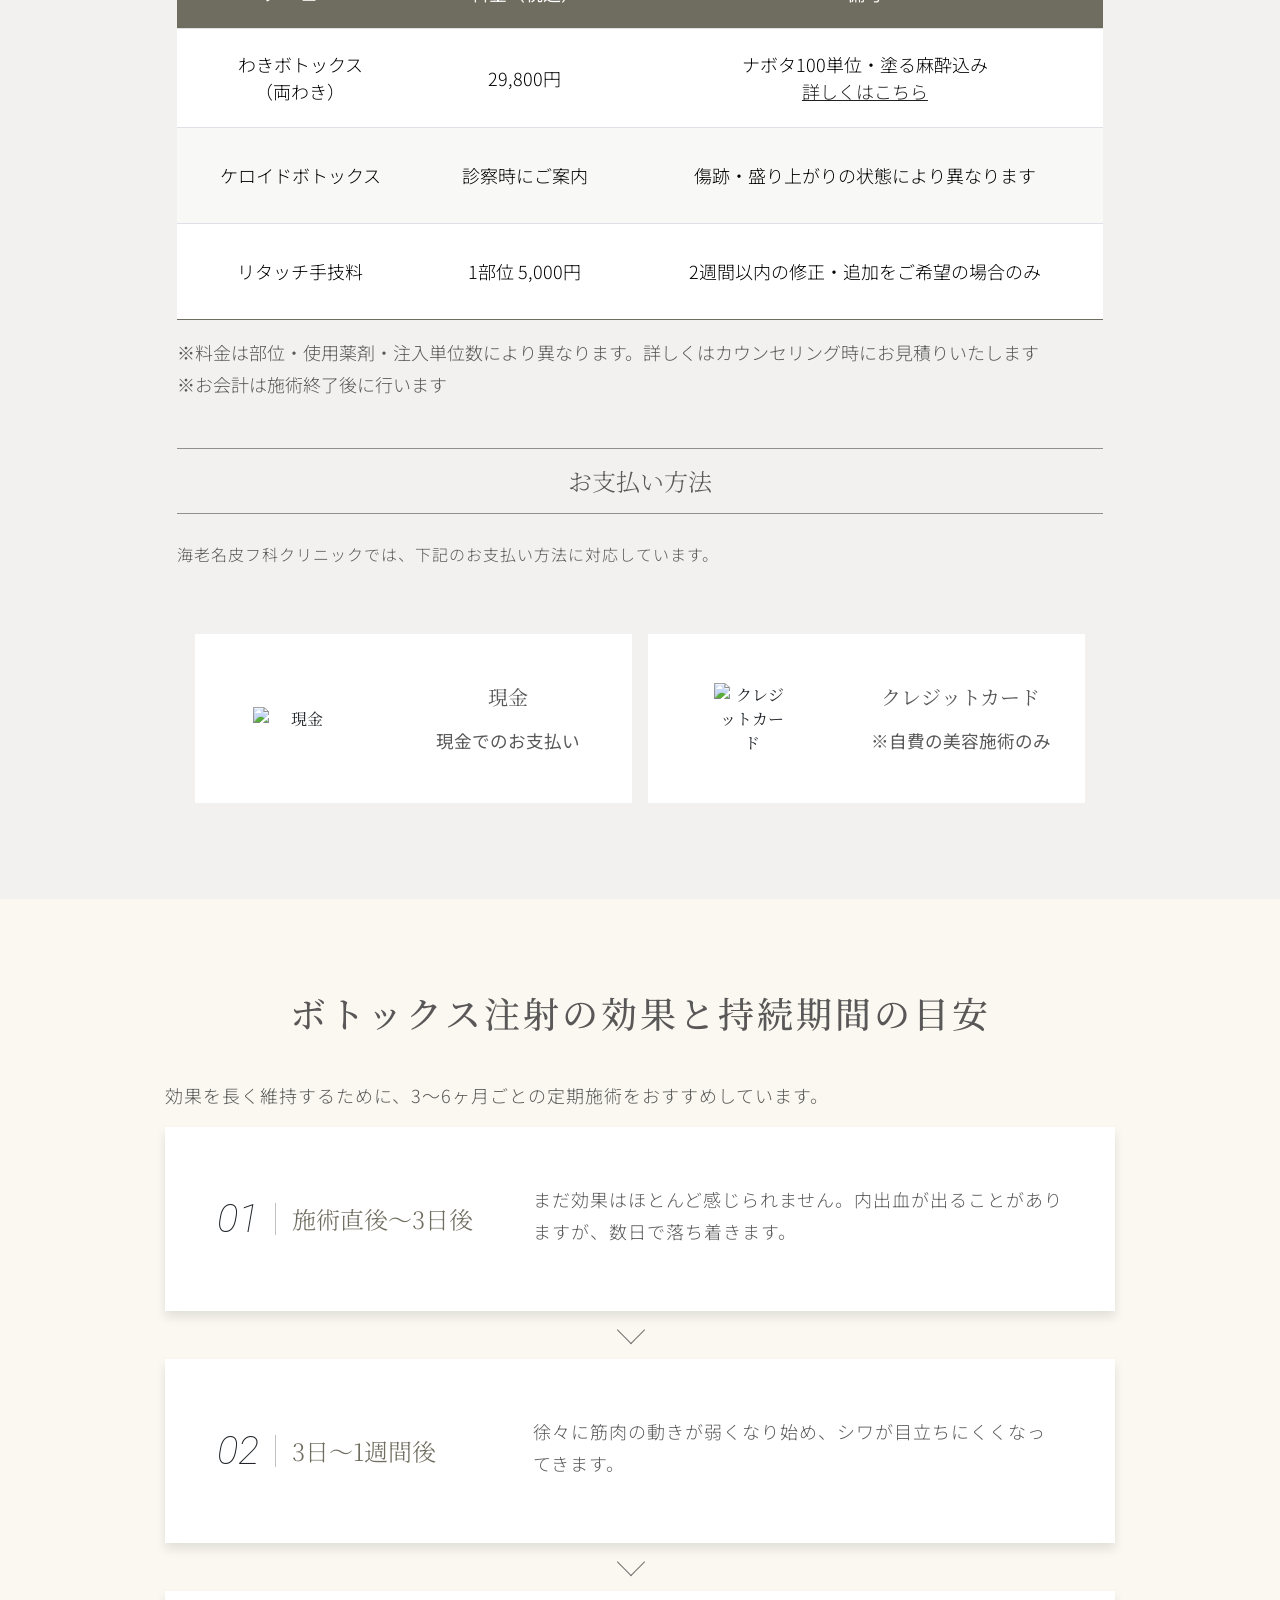
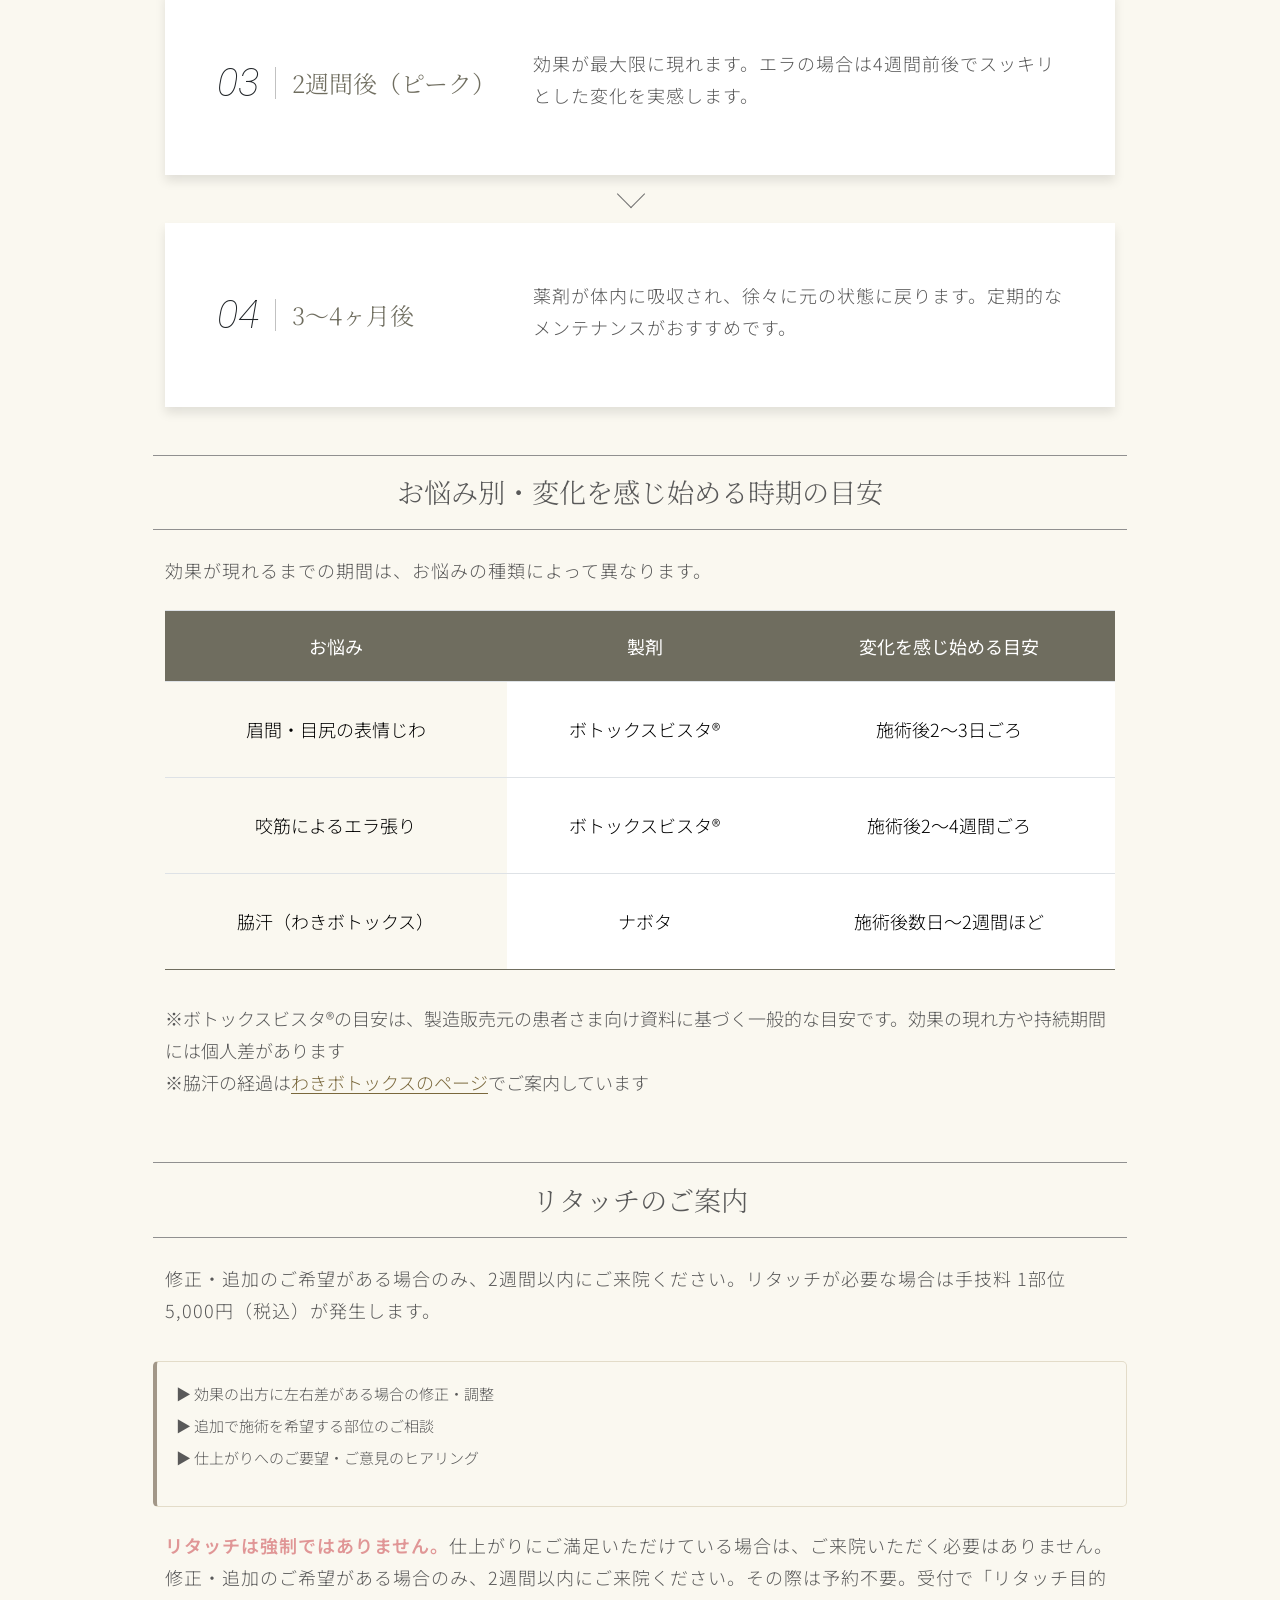
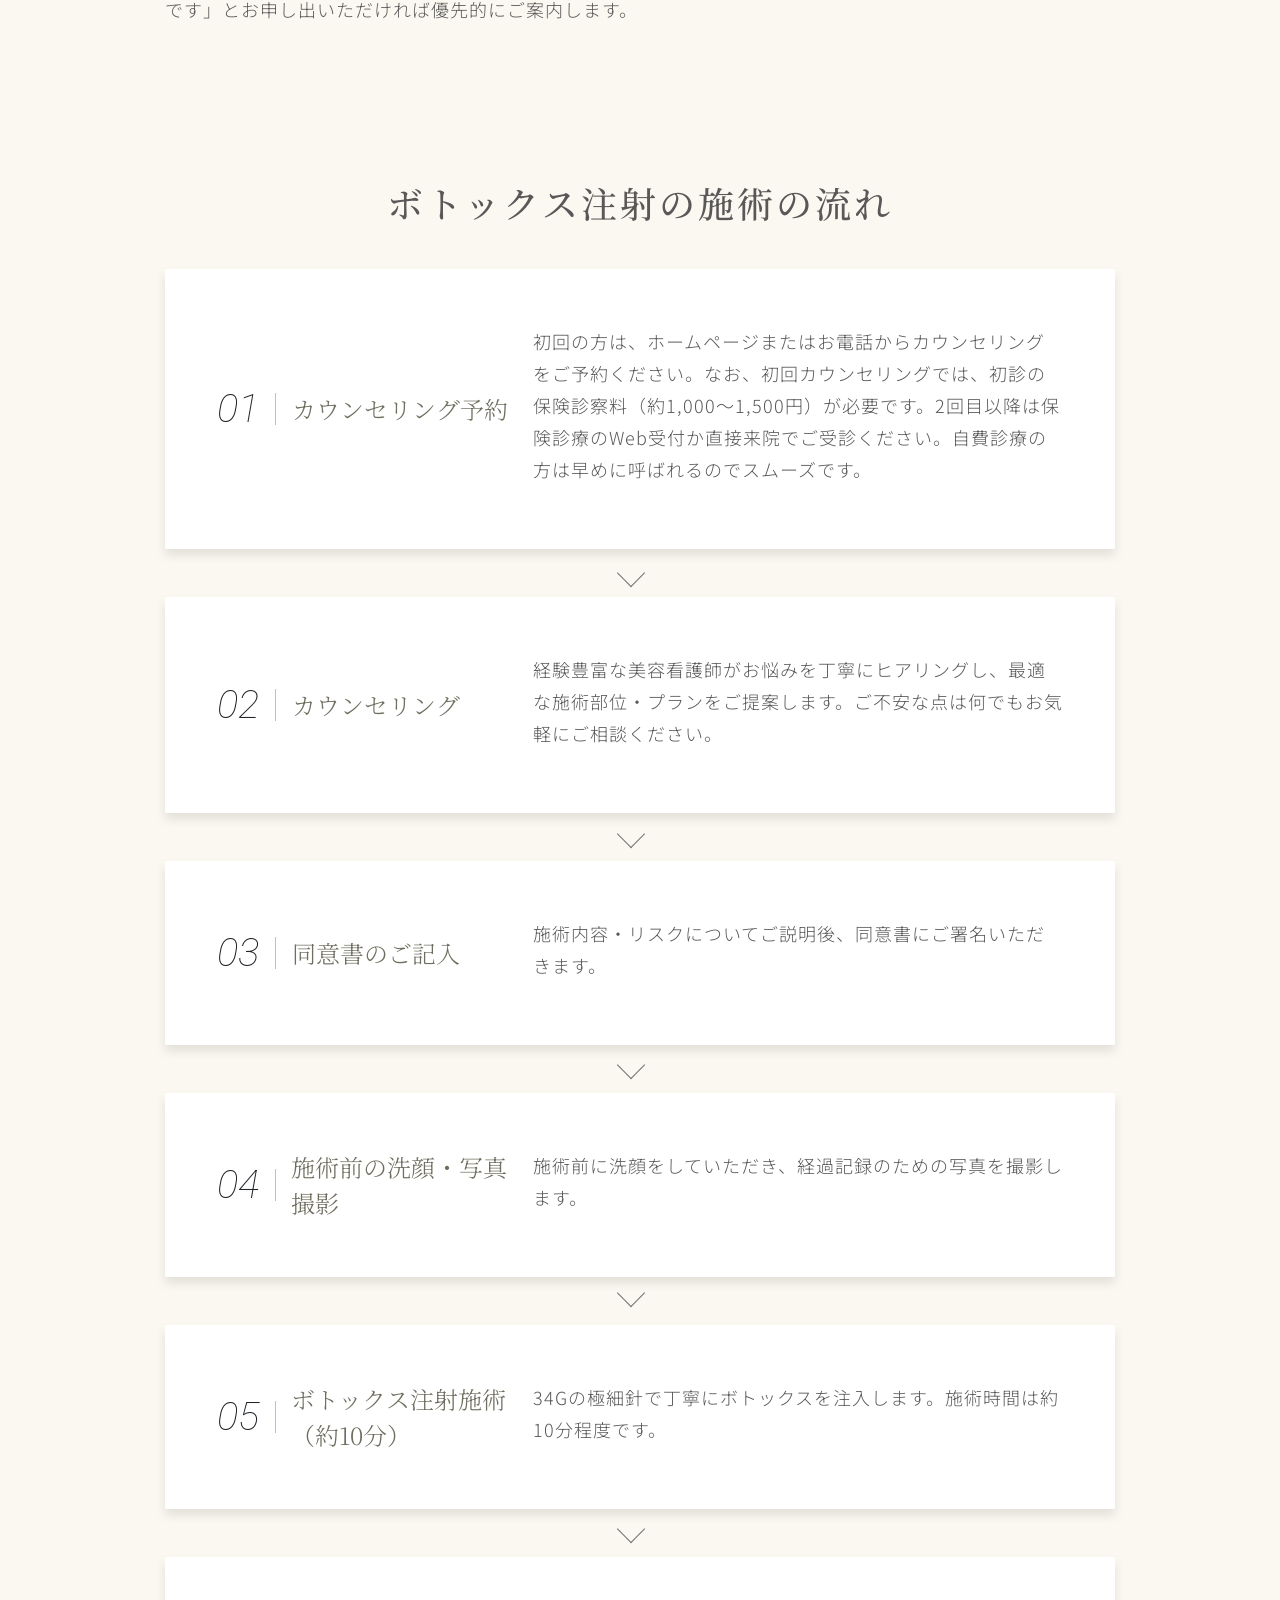
==== commit d641ca21: "Retouch period: within 2 weeks (preview) Co-Authored-By: Claude Opus 5.5 <noreply@anthropic.com>" ====
--- a/index.html
+++ b/index.html
@@ -8324,12 +8324,12 @@
 <link rel="shortcut icon" href="https://ebinahifu.com/wp-content/themes/ebinahifu_theme2024/favicon_b.ico" type="image/x-icon" />
 
 		<!-- All in One SEO Pro 5.0.6.1 - aioseo.com -->
-		<title>海老名のボトックス注射｜エラ・口角・表情じわの料金｜海老名皮フ科クリニック</title>
-	<meta name="description" content="海老名駅から徒歩5分の海老名皮フ科クリニック。エラ・口角・額・眉間・目尻などのボトックス注射と、脇汗の治療に対応しています。製剤別・部位別の施術料金、効果が現れる時期、主な副作用、美容カウンセリングの予約方法をご案内します。" />
+		<title>海老名のボトックス注射なら海老名皮フ科 美肌センター</title>
+	<meta name="description" content="小田急線 海老名駅徒歩5分、皮膚科専門医5名在籍、土曜も1日診療。院長は1,000例以上のボトックス注射経験を持ち、全担当医がアラガン社認定医。エラ・口角・額・眉間・目尻などへの施術と、脇汗の治療に対応しています。" />
 	<link rel="canonical" href="https://ebinahifu.com/beauty/botox/" />
 		<meta name="generator" content="All in One SEO Pro (AIOSEO) 5.0.6.1" />
 		<script type="application/ld+json" class="aioseo-schema">
-			{"@context":"https:\/\/schema.org","@graph":[{"@type":"BreadcrumbList","@id":"https:\/\/ebinahifu.com\/beauty\/botox\/#breadcrumblist","itemListElement":[{"@type":"ListItem","@id":"https:\/\/ebinahifu.com\/#listItem","position":1,"name":"\u5bb6","item":"https:\/\/ebinahifu.com\/","nextItem":{"@type":"ListItem","@id":"https:\/\/ebinahifu.com\/beauty\/#listItem","name":"\u6d77\u8001\u540d\u306e\u7f8e\u5bb9\u76ae\u819a\u79d1\u306a\u3089\u6d77\u8001\u540d\u76ae\u30d5\u79d1\u7f8e\u808c\u30bb\u30f3\u30bf\u30fc"}},{"@type":"ListItem","@id":"https:\/\/ebinahifu.com\/beauty\/#listItem","position":2,"name":"\u6d77\u8001\u540d\u306e\u7f8e\u5bb9\u76ae\u819a\u79d1\u306a\u3089\u6d77\u8001\u540d\u76ae\u30d5\u79d1\u7f8e\u808c\u30bb\u30f3\u30bf\u30fc","item":"https:\/\/ebinahifu.com\/beauty\/","nextItem":{"@type":"ListItem","@id":"https:\/\/ebinahifu.com\/beauty\/botox\/#listItem","name":"\u6d77\u8001\u540d\u306e\u30dc\u30c8\u30c3\u30af\u30b9\u6ce8\u5c04\u306a\u3089\u6d77\u8001\u540d\u76ae\u30d5\u79d1 \u7f8e\u808c\u30bb\u30f3\u30bf\u30fc"},"previousItem":{"@type":"ListItem","@id":"https:\/\/ebinahifu.com\/#listItem","name":"\u5bb6"}},{"@type":"ListItem","@id":"https:\/\/ebinahifu.com\/beauty\/botox\/#listItem","position":3,"name":"\u6d77\u8001\u540d\u306e\u30dc\u30c8\u30c3\u30af\u30b9\u6ce8\u5c04\u306a\u3089\u6d77\u8001\u540d\u76ae\u30d5\u79d1 \u7f8e\u808c\u30bb\u30f3\u30bf\u30fc","previousItem":{"@type":"ListItem","@id":"https:\/\/ebinahifu.com\/beauty\/#listItem","name":"\u6d77\u8001\u540d\u306e\u7f8e\u5bb9\u76ae\u819a\u79d1\u306a\u3089\u6d77\u8001\u540d\u76ae\u30d5\u79d1\u7f8e\u808c\u30bb\u30f3\u30bf\u30fc"}}]},{"@type":"Organization","@id":"https:\/\/ebinahifu.com\/#organization","name":"\u6d77\u8001\u540d\u76ae\u30d5\u79d1\u30af\u30ea\u30cb\u30c3\u30af","description":"\u76ae\u819a\u79d1\u30fb\u5c0f\u5150\u76ae\u819a\u79d1\u30fb\u7f8e\u5bb9\u76ae\u819a\u79d1\u30fb\u30a2\u30ec\u30eb\u30ae\u30fc\u79d1","url":"https:\/\/ebinahifu.com\/"},{"@type":"WebPage","@id":"https:\/\/ebinahifu.com\/beauty\/botox\/#webpage","url":"https:\/\/ebinahifu.com\/beauty\/botox\/","name":"\u6d77\u8001\u540d\u306e\u30dc\u30c8\u30c3\u30af\u30b9\u6ce8\u5c04\u306a\u3089\u6d77\u8001\u540d\u76ae\u30d5\u79d1 \u7f8e\u808c\u30bb\u30f3\u30bf\u30fc","description":"\u6d77\u8001\u540d\u99c5\u5f92\u6b695\u5206\u3001\u571f\u66dc\u30821\u65e5\u8a3a\u7642\u3002\u76ae\u819a\u79d1\u5c02\u9580\u533b\u306b\u3088\u308b\u7709\u9593\u30fb\u984d\u30fb\u76ee\u5c3b\u306e\u30b7\u30ef\u3001\u30a8\u30e9\u3001\u591a\u6c57\u75c7\u306a\u3069\u306e\u30dc\u30c8\u30c3\u30af\u30b9\u6ce8\u5c04\u3002\u8907\u6570\u90e8\u4f4d\u306b\u65bd\u8853\u3067\u304d\u308b\u6253\u3061\u653e\u984c\u30d7\u30e9\u30f3\u3082\u3054\u7528\u610f\u3057\u3066\u3044\u307e\u3059","inLanguage":"ja","isPartOf":{"@id":"https:\/\/ebinahifu.com\/#website"},"breadcrumb":{"@id":"https:\/\/ebinahifu.com\/beauty\/botox\/#breadcrumblist"},"datePublished":"2026-08-31T14:52:09+09:00","dateModified":"2026-11-26T10:49:56+09:00"},{"@type":"WebSite","@id":"https:\/\/ebinahifu.com\/#website","url":"https:\/\/ebinahifu.com\/","name":"\u6d77\u8001\u540d\u76ae\u30d5\u79d1\u30af\u30ea\u30cb\u30c3\u30af","description":"\u76ae\u819a\u79d1\u30fb\u5c0f\u5150\u76ae\u819a\u79d1\u30fb\u7f8e\u5bb9\u76ae\u819a\u79d1\u30fb\u30a2\u30ec\u30eb\u30ae\u30fc\u79d1","inLanguage":"ja","publisher":{"@id":"https:\/\/ebinahifu.com\/#organization"}}]}
+			{"@context":"https:\/\/schema.org","@graph":[{"@type":"BreadcrumbList","@id":"https:\/\/ebinahifu.com\/beauty\/botox\/#breadcrumblist","itemListElement":[{"@type":"ListItem","@id":"https:\/\/ebinahifu.com\/#listItem","position":1,"name":"\u5bb6","item":"https:\/\/ebinahifu.com\/","nextItem":{"@type":"ListItem","@id":"https:\/\/ebinahifu.com\/beauty\/#listItem","name":"\u6d77\u8001\u540d\u306e\u7f8e\u5bb9\u76ae\u819a\u79d1\u306a\u3089\u6d77\u8001\u540d\u76ae\u30d5\u79d1\u7f8e\u808c\u30bb\u30f3\u30bf\u30fc"}},{"@type":"ListItem","@id":"https:\/\/ebinahifu.com\/beauty\/#listItem","position":2,"name":"\u6d77\u8001\u540d\u306e\u7f8e\u5bb9\u76ae\u819a\u79d1\u306a\u3089\u6d77\u8001\u540d\u76ae\u30d5\u79d1\u7f8e\u808c\u30bb\u30f3\u30bf\u30fc","item":"https:\/\/ebinahifu.com\/beauty\/","nextItem":{"@type":"ListItem","@id":"https:\/\/ebinahifu.com\/beauty\/botox\/#listItem","name":"\u6d77\u8001\u540d\u306e\u30dc\u30c8\u30c3\u30af\u30b9\u6ce8\u5c04\u306a\u3089\u6d77\u8001\u540d\u76ae\u30d5\u79d1 \u7f8e\u808c\u30bb\u30f3\u30bf\u30fc"},"previousItem":{"@type":"ListItem","@id":"https:\/\/ebinahifu.com\/#listItem","name":"\u5bb6"}},{"@type":"ListItem","@id":"https:\/\/ebinahifu.com\/beauty\/botox\/#listItem","position":3,"name":"\u6d77\u8001\u540d\u306e\u30dc\u30c8\u30c3\u30af\u30b9\u6ce8\u5c04\u306a\u3089\u6d77\u8001\u540d\u76ae\u30d5\u79d1 \u7f8e\u808c\u30bb\u30f3\u30bf\u30fc","previousItem":{"@type":"ListItem","@id":"https:\/\/ebinahifu.com\/beauty\/#listItem","name":"\u6d77\u8001\u540d\u306e\u7f8e\u5bb9\u76ae\u819a\u79d1\u306a\u3089\u6d77\u8001\u540d\u76ae\u30d5\u79d1\u7f8e\u808c\u30bb\u30f3\u30bf\u30fc"}}]},{"@type":"Organization","@id":"https:\/\/ebinahifu.com\/#organization","name":"\u6d77\u8001\u540d\u76ae\u30d5\u79d1\u30af\u30ea\u30cb\u30c3\u30af","description":"\u76ae\u819a\u79d1\u30fb\u5c0f\u5150\u76ae\u819a\u79d1\u30fb\u7f8e\u5bb9\u76ae\u819a\u79d1\u30fb\u30a2\u30ec\u30eb\u30ae\u30fc\u79d1","url":"https:\/\/ebinahifu.com\/"},{"@type":"WebPage","@id":"https:\/\/ebinahifu.com\/beauty\/botox\/#webpage","url":"https:\/\/ebinahifu.com\/beauty\/botox\/","name":"\u6d77\u8001\u540d\u306e\u30dc\u30c8\u30c3\u30af\u30b9\u6ce8\u5c04\u306a\u3089\u6d77\u8001\u540d\u76ae\u30d5\u79d1 \u7f8e\u808c\u30bb\u30f3\u30bf\u30fc","description":"\u5c0f\u7530\u6025\u7dda \u6d77\u8001\u540d\u99c5\u5f92\u6b695\u5206\u3001\u76ae\u819a\u79d1\u5c02\u9580\u533b5\u540d\u5728\u7c4d\u3001\u571f\u66dc\u30821\u65e5\u8a3a\u7642\u3002\u9662\u9577\u306f1,000\u4f8b\u4ee5\u4e0a\u306e\u30dc\u30c8\u30c3\u30af\u30b9\u6ce8\u5c04\u7d4c\u9a13\u3092\u6301\u3061\u3001\u5168\u62c5\u5f53\u533b\u304c\u30a2\u30e9\u30ac\u30f3\u793e\u8a8d\u5b9a\u533b\u3002\u30a8\u30e9\u30fb\u53e3\u89d2\u30fb\u984d\u30fb\u7709\u9593\u30fb\u76ee\u5c3b\u306a\u3069\u3078\u306e\u65bd\u8853\u3068\u3001\u8107\u6c57\u306e\u6cbb\u7642\u306b\u5bfe\u5fdc\u3057\u3066\u3044\u307e\u3059\u3002","inLanguage":"ja","isPartOf":{"@id":"https:\/\/ebinahifu.com\/#website"},"breadcrumb":{"@id":"https:\/\/ebinahifu.com\/beauty\/botox\/#breadcrumblist"},"datePublished":"2026-08-31T14:52:09+09:00","dateModified":"2026-11-27T05:31:24+09:00"},{"@type":"WebSite","@id":"https:\/\/ebinahifu.com\/#website","url":"https:\/\/ebinahifu.com\/","name":"\u6d77\u8001\u540d\u76ae\u30d5\u79d1\u30af\u30ea\u30cb\u30c3\u30af","description":"\u76ae\u819a\u79d1\u30fb\u5c0f\u5150\u76ae\u819a\u79d1\u30fb\u7f8e\u5bb9\u76ae\u819a\u79d1\u30fb\u30a2\u30ec\u30eb\u30ae\u30fc\u79d1","inLanguage":"ja","publisher":{"@id":"https:\/\/ebinahifu.com\/#organization"}}]}
 		</script>
 		<!-- All in One SEO Pro -->
 
@@ -11117,8 +11117,6 @@
   .azaclear-page .azaclear-compare-table td:first-child { white-space:nowrap; width:11rem; }
 }
 
-</style>
-<style>/* botox_added_v2.css（本番は lp_style.css 末尾へ追記） */
 /* =================================================================
    ボトックス注射ページ（/beauty/botox/・ID 3607）改修 追加CSS　2026-11
    ▼追記先: wp-content/themes/ebinahifu_theme2024/css/lp_style.css の末尾
@@ -11935,7 +11933,7 @@
 <li aria-current="page">ボトックス注射</li>
 </ol>
 </nav>
-<h1 class="font-go h1-size">海老名のボトックス注射</h1>
+<h1 class="font-go h1-size">ボトックス注射</h1>
 <p class="lead mb-0 font-go h1-subsize">BOTOX INJECTION</p>
 </div>
 </section>
@@ -11943,7 +11941,7 @@
 <!-- ===== 導入 ===== -->
 <section id="greeting" class="py-3 py-md-5 px-2">
 <div class="text-center mx-3 m-md-0">
-<h2 class="mb-4 mb-md-5"><span class="break-on-mobile">海老名・厚木・座間で</span><span class="break-on-mobile">ボトックス注射なら</span>海老名皮フ科 美肌センター</h2>
+<h2 class="mb-4 mb-md-5"><span class="break-on-mobile">海老名の</span><span class="break-on-mobile">ボトックス注射なら</span>海老名皮フ科 美肌センター</h2>
 </div>
 
 <div class="container mt-md-5">
@@ -12050,11 +12048,11 @@
 <h3 class="botox-case-title">症例1｜あごの梅干しじわ（あごボトックス）</h3>
 <div class="botox-case-photos">
 <figure class="botox-case-photo">
-<img src="[data-uri]" alt="あごボトックスの症例写真（施術前）" class="img-fluid" width="800" height="533" loading="lazy">
+<img src="https://ebinahifu.com/wp-content/uploads/2026/11/botox_case01_before.webp" alt="あごボトックスの症例写真（施術前）" class="img-fluid" width="800" height="533" loading="lazy">
 <figcaption>施術前</figcaption>
 </figure>
 <figure class="botox-case-photo">
-<img src="[data-uri]" alt="あごボトックスの症例写真（施術1週間後）" class="img-fluid" width="800" height="533" loading="lazy">
+<img src="https://ebinahifu.com/wp-content/uploads/2026/11/botox_case01_after.webp" alt="あごボトックスの症例写真（施術1週間後）" class="img-fluid" width="800" height="533" loading="lazy">
 <figcaption>施術1週間後</figcaption>
 </figure>
 </div>
@@ -12183,14 +12181,7 @@
 </div>
 </a>
 </div>
-<div class="botox-access font-go">
-<ul>
-<li>小田急線・相鉄線 海老名駅から徒歩5分／JR相模線 海老名駅から徒歩3分</li>
-<li>ららぽーと海老名の提携駐車場あり</li>
-<li>美容カウンセリングをご予約の方も、エースフォレスト2階の総合受付へお越しください</li>
-</ul>
-<p><a href="https://ebinahifu.com/access/">アクセスの詳細を見る</a></p>
-</div>
+
 </div>
 </section>
 
@@ -12225,7 +12216,7 @@
 
 <!-- 部位別の説明（9部位） -->
 <div class="botox-part" id="part-jaw">
-<div class="botox-part-img"><img src="[data-uri]" alt="エラ（咬筋）へのボトックス注射の位置" class="img-fluid" width="800" height="800" loading="lazy"></div>
+<div class="botox-part-img"><img src="https://ebinahifu.com/wp-content/uploads/2026/11/botox_part_jaw.webp" alt="エラ（咬筋）へのボトックス注射の位置" class="img-fluid" width="800" height="800" loading="lazy"></div>
 <h3 class="botox-part-title"><span class="botox-part-name">エラボトックス｜</span><span class="botox-part-sub">咬筋の張りが気になる方に</span></h3>
 <div class="botox-part-body font-go fs-pc spa-wei">
 <p>奥歯を噛みしめたとき、耳の下からあごの角にかけてふくらむ筋肉を「咬筋（こうきん）」といいます。この筋肉の発達がエラ張りの主な原因であれば、咬筋の働きをやわらげることで、フェイスラインが徐々にすっきりして見えます。骨格や皮下脂肪の影響が大きい場合は、変化が限られます。施術後は一時的に、硬いものを噛むと疲れやすくなることがあります。当院のエラの施術料は、ナボタ35,000円、ボトックスビスタ&reg;50,000円です（税込）。</p>
@@ -12234,7 +12225,7 @@
 </div>
 
 <div class="botox-part" id="part-mouthcorner">
-<div class="botox-part-img"><img src="[data-uri]" alt="口角へのボトックス注射の位置" class="img-fluid" width="800" height="800" loading="lazy"></div>
+<div class="botox-part-img"><img src="https://ebinahifu.com/wp-content/uploads/2026/11/botox_part_mouthcorner.webp" alt="口角へのボトックス注射の位置" class="img-fluid" width="800" height="800" loading="lazy"></div>
 <h3 class="botox-part-title"><span class="botox-part-name">口角ボトックス｜</span><span class="botox-part-sub">口角が下がって見える方に</span></h3>
 <div class="botox-part-body font-go fs-pc spa-wei">
 <p>力を抜いているのに口元が「への字」に見える方は、口角を下に引く筋肉の働きが影響していることがあります。口角ボトックスは、この下向きの力をやわらげ、口角が自然に上がりやすい状態を目指す施術です。皮膚のたるみが主な原因の場合は変化が小さく、施術後に笑ったときの左右差が目立つこともあります。</p>
@@ -12243,7 +12234,7 @@
 </div>
 
 <div class="botox-part" id="part-forehead">
-<div class="botox-part-img"><img src="[data-uri]" alt="額（横じわ）へのボトックス注射の位置" class="img-fluid" width="800" height="800" loading="lazy"></div>
+<div class="botox-part-img"><img src="https://ebinahifu.com/wp-content/uploads/2026/11/botox_part_forehead.webp" alt="額（横じわ）へのボトックス注射の位置" class="img-fluid" width="800" height="800" loading="lazy"></div>
 <h3 class="botox-part-title"><span class="botox-part-name">額ボトックス｜</span><span class="botox-part-sub">眉を上げたときのおでこの横じわに</span></h3>
 <div class="botox-part-body font-go fs-pc spa-wei">
 <p>鏡を見ながら眉を上げたとき、おでこに横向きに並ぶ線が、額の表情じわです。額ボトックスは、眉を持ち上げる筋肉の強い動きをやわらげ、横じわを目立ちにくくします。普段から眉を上げて目を開けている方は、施術後にまぶたが重く感じられることがあります。診察では、額のしわとあわせて目の開け方も確認します。</p>
@@ -12252,7 +12243,7 @@
 </div>
 
 <div class="botox-part" id="part-glabella">
-<div class="botox-part-img"><img src="[data-uri]" alt="眉間（縦じわ）へのボトックス注射の位置" class="img-fluid" width="800" height="800" loading="lazy"></div>
+<div class="botox-part-img"><img src="https://ebinahifu.com/wp-content/uploads/2026/11/botox_part_glabella.webp" alt="眉間（縦じわ）へのボトックス注射の位置" class="img-fluid" width="800" height="800" loading="lazy"></div>
 <h3 class="botox-part-title"><span class="botox-part-name">眉間ボトックス｜</span><span class="botox-part-sub">眉を寄せたときの縦じわに</span></h3>
 <div class="botox-part-body font-go fs-pc spa-wei">
 <p>集中して画面を見ているときや、まぶしくて眉をひそめたとき、眉と眉の間に縦の線が寄ることがあります。眉間ボトックスは、眉を内側に寄せる筋肉の動きをやわらげ、表情をつくったときにしわが深く寄るのを抑えます。力を抜いた状態でもくっきり見える溝は、施術後も線が残る場合があります。</p>
@@ -12261,7 +12252,7 @@
 </div>
 
 <div class="botox-part" id="part-crowsfeet">
-<div class="botox-part-img"><img src="[data-uri]" alt="目尻（カラスの足跡）へのボトックス注射の位置" class="img-fluid" width="800" height="800" loading="lazy"></div>
+<div class="botox-part-img"><img src="https://ebinahifu.com/wp-content/uploads/2026/11/botox_part_crowsfeet.webp" alt="目尻（カラスの足跡）へのボトックス注射の位置" class="img-fluid" width="800" height="800" loading="lazy"></div>
 <h3 class="botox-part-title"><span class="botox-part-name">目尻ボトックス｜</span><span class="botox-part-sub">笑ったときに広がる目元のしわに</span></h3>
 <div class="botox-part-body font-go fs-pc spa-wei">
 <p>笑ったときに目尻から扇状に広がるしわは、「カラスの足跡」とも呼ばれます。目尻ボトックスは、目を細めたときに働く筋肉の動きをやわらげて、笑顔になったときのしわを目立ちにくくする施術です。「一番深いしわが気になる」「笑ったときの目元の表情は残したい」など、ご希望を診察時にお伝えください。</p>
@@ -12270,7 +12261,7 @@
 </div>
 
 <div class="botox-part" id="part-nose">
-<div class="botox-part-img"><img src="[data-uri]" alt="鼻（バニーライン）へのボトックス注射の位置" class="img-fluid" width="800" height="800" loading="lazy"></div>
+<div class="botox-part-img"><img src="https://ebinahifu.com/wp-content/uploads/2026/11/botox_part_nose.webp" alt="鼻（バニーライン）へのボトックス注射の位置" class="img-fluid" width="800" height="800" loading="lazy"></div>
 <h3 class="botox-part-title"><span class="botox-part-name">鼻のボトックス｜</span><span class="botox-part-sub">鼻をしかめたときのバニーラインに</span></h3>
 <div class="botox-part-body font-go fs-pc spa-wei">
 <p>笑ったり鼻をしかめたりしたときに、鼻の付け根から両側に斜めに現れる細いしわを「バニーライン」といいます。鼻の周りの筋肉の動きをやわらげることで、表情をつくったときのしわを目立ちにくくします。上唇の動きにも関わる部位のため、施術後に笑ったときの口元に違和感が出ることがあります。</p>
@@ -12279,7 +12270,7 @@
 </div>
 
 <div class="botox-part" id="part-mouth">
-<div class="botox-part-img"><img src="[data-uri]